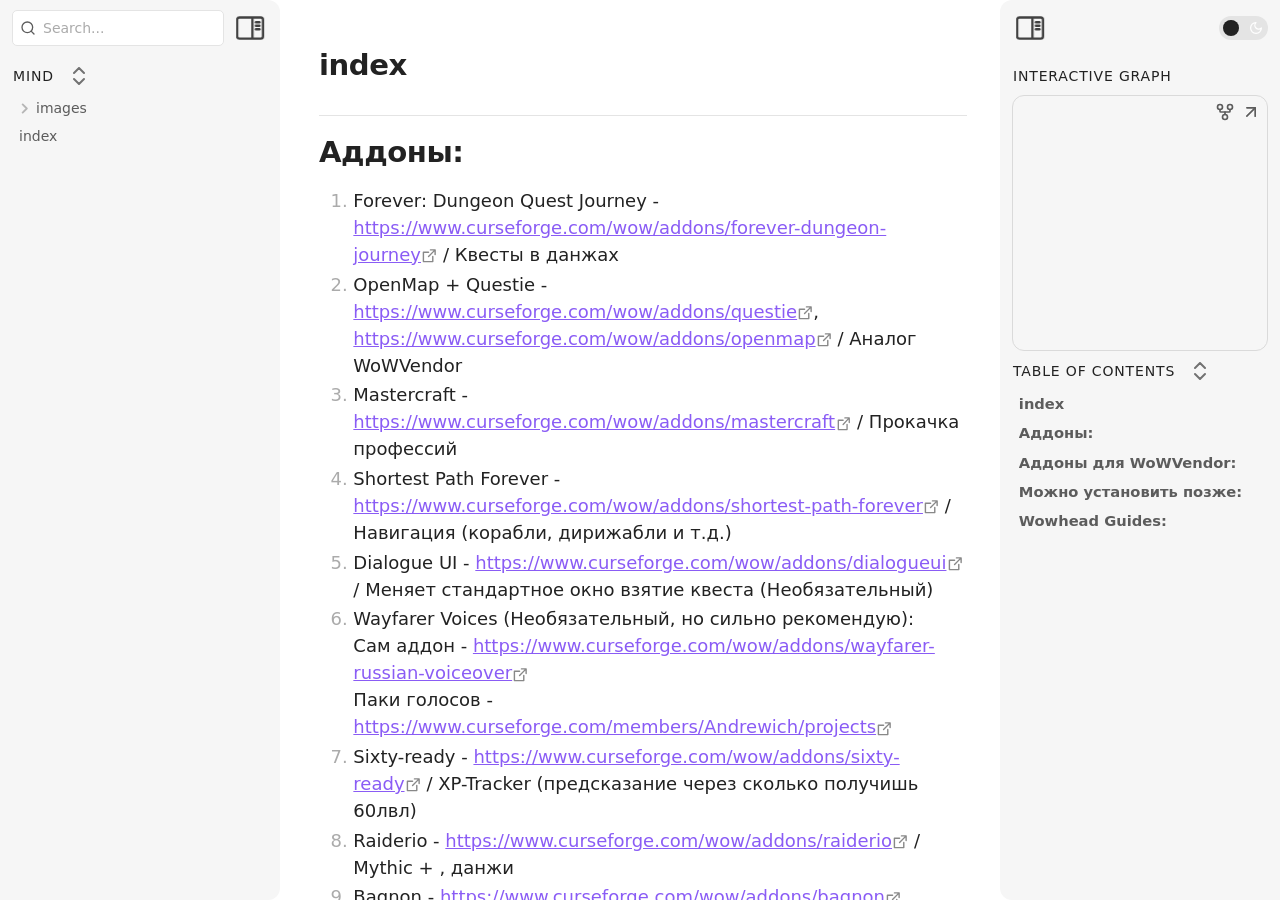
==== index.html @ 1a8277cd "fix: photo tier list #4" ====
<!DOCTYPE html> <html lang="ru"><head>
<title>index</title>
<base href=".">
<meta name="pathname" content="index.html">
<meta name="description" content="mind - index">
<meta property="og:title" content="index">
<meta property="og:description" content="mind - index">
<meta property="og:type" content="website">
<meta property="og:url" content="index.html">
<meta property="og:image" content="images/pasted-image-20261106004734.png">
<meta charset="UTF-8"><meta property="og:site_name" content="mind"><meta name="viewport" content="width=device-width, initial-scale=1.0, user-scalable=yes, minimum-scale=1.0, maximum-scale=5.0"><link rel="alternate" type="application/rss+xml" title="RSS Feed" href="site-lib/rss.xml"><script async="" id="webpage-script" src="site-lib/scripts/webpage.js" onload="this.onload=null;this.setAttribute(&quot;loaded&quot;, &quot;true&quot;)"></script><script async="" id="graph-wasm-script" src="site-lib/scripts/graph-wasm.js" onload="this.onload=null;this.setAttribute(&quot;loaded&quot;, &quot;true&quot;)"></script><script async="" id="graph-render-worker-script" src="site-lib/scripts/graph-render-worker.js" onload="this.onload=null;this.setAttribute(&quot;loaded&quot;, &quot;true&quot;)"></script><link rel="icon" href="site-lib/media/favicon.png"><link rel="preload" href="site-lib/styles/snippets.css" as="style" onload="this.onload=null;this.rel='stylesheet'"><noscript><link rel="stylesheet" href="site-lib/styles/snippets.css"></noscript><link rel="stylesheet" href="site-lib/styles/obsidian.css"><link rel="preload" href="site-lib/styles/global-variable-styles.css" as="style" onload="this.onload=null;this.rel='stylesheet'"><noscript><link rel="stylesheet" href="site-lib/styles/global-variable-styles.css"></noscript><link rel="preload" href="site-lib/styles/supported-plugins.css" as="style" onload="this.onload=null;this.rel='stylesheet'"><noscript><link rel="stylesheet" href="site-lib/styles/supported-plugins.css"></noscript><link rel="preload" href="site-lib/styles/main-styles.css" as="style" onload="this.onload=null;this.rel='stylesheet'"><noscript><link rel="stylesheet" href="site-lib/styles/main-styles.css"></noscript><style>body{--line-width:40em;--line-width-adaptive:40em;--file-line-width:40em;--sidebar-width:min(20em, 80vw);--collapse-arrow-size:11px;--tree-vertical-spacing:1.3em;--sidebar-margin:12px}:root{background-color:#202124}.sidebar{height:100%;font-size:14px;z-index:10;min-width:calc(var(--sidebar-width) + var(--divider-width-hover));max-width:calc(var(--sidebar-width) + var(--divider-width-hover));position:relative;overflow:hidden;overflow:clip;transition:min-width ease-in-out,max-width ease-in-out;transition-duration:.2s;contain:size}#left-sidebar{left:0}#right-sidebar{right:0}.sidebar.is-collapsed{min-width:0;max-width:0}.sidebar.floating{position:absolute}.sidebar .leaf-content{height:100%;min-width:calc(var(--sidebar-width) - var(--divider-width-hover));top:0;padding:var(--sidebar-margin);padding-top:4em;line-height:var(--line-height-tight);background-color:var(--background-secondary);transition:background-color,border-right,border-left,box-shadow;transition-duration:var(--color-fade-speed);transition-timing-function:ease-in-out;position:absolute;display:flex;flex-direction:column}.sidebar:not(.is-collapsed) .leaf-content{min-width:calc(max(100%,var(--sidebar-width)) - 3px);max-width:calc(max(100%,var(--sidebar-width)) - 3px)}#left-sidebar-content{left:0;border-top-right-radius:var(--radius-l);border-bottom-right-radius:var(--radius-l)}#right-sidebar-content{right:0;border-top-left-radius:var(--radius-l);border-bottom-left-radius:var(--radius-l)}.sidebar #left-sidebar-content,.sidebar #right-sidebar-content{contain:none!important;container-type:normal!important;animation:none!important}.sidebar:has(.leaf-content:empty):has(.topbar-content:empty){display:none}.sidebar-topbar{height:calc(2.3em + 2 * var(--sidebar-margin));width:var(--sidebar-width);padding:var(--sidebar-margin);z-index:1;position:fixed;display:flex;align-items:center;transition:width ease-in-out;transition-duration:inherit}.sidebar.is-collapsed .sidebar-topbar{width:calc(2.3em + var(--sidebar-margin) * 2)}.sidebar .sidebar-topbar.is-collapsed{width:0}#left-sidebar .sidebar-topbar{left:0;flex-direction:row;border-top-right-radius:var(--radius-l)}#right-sidebar .sidebar-topbar{right:0;flex-direction:row-reverse;border-top-left-radius:var(--radius-l)}#left-sidebar .topbar-content{margin-right:calc(2.3em + var(--sidebar-margin));flex-direction:row}#right-sidebar .topbar-content{margin-left:calc(2.3em + var(--sidebar-margin));flex-direction:row-reverse}.topbar-content{overflow:hidden visible;overflow:clip visible;width:100%;height:100%;display:flex;align-items:center;transition:inherit}.sidebar.is-collapsed .topbar-content{width:0;transition:inherit}.clickable-icon.sidebar-collapse-icon{background-color:transparent;color:var(--icon-color-focused);padding:2px!important;margin:0!important;height:100%!important;width:2.3em!important;margin-inline:0.14em!important;position:absolute}#left-sidebar .clickable-icon.sidebar-collapse-icon{transform:rotateY(180deg);right:var(--sidebar-margin)}#right-sidebar .clickable-icon.sidebar-collapse-icon{transform:rotateY(180deg);left:var(--sidebar-margin)}.clickable-icon.sidebar-collapse-icon svg.svg-icon{width:100%;height:100%}.feature-title{margin-left:1px;text-transform:uppercase;letter-spacing:.06em;margin-top:.75em;margin-bottom:.75em}.feature-header{display:flex;align-items:center;padding-top:0;font-size:1em;padding-left:0}body.floating-sidebars .sidebar{position:absolute}body{transition:background-color var(--color-fade-speed) ease-in-out}#navbar:not(:empty){display:flex;align-items:center;justify-content:space-between;padding:.5em 1em;width:100%}#main{display:flex;flex-direction:column;height:100%;width:100%;align-items:stretch;justify-content:center}#main-horizontal{display:flex;flex-direction:row;flex-grow:1;width:100%;align-items:stretch;justify-content:center}#center-content{flex-basis:100%;max-width:100%;width:100%;height:100%;display:flex;flex-direction:column;align-items:center;transition:opacity .2s ease-in-out;contain:inline-size}.hide{opacity:0!important;transition:opacity .2s ease-in-out;pointer-events:none}#center-content>.obsidian-document{padding-left:2em;padding-right:1em;margin-bottom:0;width:100%;width:-webkit-fill-available;width:-moz-available;width:fill-available;transition:background-color var(--color-fade-speed) ease-in-out;border-top-right-radius:var(--window-radius,var(--radius-m));border-top-left-radius:var(--window-radius,var(--radius-m));overflow-x:hidden!important;overflow-y:auto!important;display:flex!important;flex-direction:column!important;align-items:center!important;contain:inline-size}body #center-content>.obsidian-document>.markdown-preview-sizer{padding-bottom:80vh;width:100%;max-width:var(--line-width);flex-basis:var(--line-width);transition:background-color var(--color-fade-speed) ease-in-out;contain:inline-size}#center-content>.obsidian-document>div{width:100%!important;transition:background-color var(--color-fade-speed) ease-in-out;contain:inline-size}#center-content>.obsidian-document:not([data-type=markdown]).embed{display:flex;padding:1em;height:100%;width:100%;align-items:center;justify-content:center}#center-content>.obsidian-document:not([data-type=markdown]).embed>*{max-width:100%;max-height:100%;object-fit:contain}:not(h1,h2,h3,h4,h5,h6,li):has(> :is(.math,table)){overflow-x:auto!important}#center-content>.obsidian-document:not([data-type=markdown]){overflow-x:auto;contain:content;padding:0;margin:0;height:100%}.obsidian-document[data-type=attachment]{display:flex;flex-direction:column;align-items:center;justify-content:center;height:100%;width:100%}.obsidian-document[data-type=attachment]>*{outline:0;border:none;box-shadow:none}.obsidian-document[data-type=attachment] :is(img){max-width:90%;max-height:90%;object-fit:contain}.obsidian-document[data-type=attachment]>:is(audio){width:100%;max-width:min(90%,var(--line-width))}.obsidian-document[data-type=attachment]>:is(embed,iframe,video){width:100%;height:100%;max-width:100%;max-height:100%;object-fit:contain}.canvas-wrapper>:is(.header,.footer){z-index:100;position:absolute;display:flex;justify-content:center;flex-direction:column;width:100%;align-items:center}.scroll-highlight{position:absolute;width:100%;height:100%;pointer-events:none;z-index:1000;background-color:hsla(var(--color-accent-hsl),.25);opacity:0;padding:1em;inset:50%;translate:-50% -50%;border-radius:var(--radius-s)}</style><script defer="">async function loadIncludes(){let e=document.querySelectorAll("link[itemprop='include']");for(const t of e){let e=t.getAttribute("href");try{let o="";if(e.startsWith("https:")||e.startsWith("http:")||"file:"!=window.location.protocol){const n=await fetch(e);if(!n.ok){console.log("Could not include file: "+e),t?.remove();continue}o=await n.text()}else{const t=document.getElementById(btoa(encodeURI(e)));if(t){const e=JSON.parse(decodeURI(atob(t.getAttribute("value")??"")));o=e?.data??""}}let n=document.createRange().createContextualFragment(o);t.before(n),t.remove(),console.log("Included text: "+o),console.log("Included file: "+e)}catch(o){t?.remove(),console.log("Could not include file: "+e,o);continue}}}document.addEventListener("DOMContentLoaded",(()=>{loadIncludes()}));let isFileProtocol="file:"==location.protocol;function waitLoadScripts(e,t){let o=e.map((e=>document.getElementById(e+"-script")));!function e(n){let l=o[n],c=n+1;l?(l&&"true"!=l.getAttribute("loaded")||n<o.length&&e(c),n<o.length&&l.addEventListener("load",(()=>e(c)))):n<o.length?e(c):t()}(0)}</script></head><body class="publish css-settings-manager styled-scrollbars is-focused show-inline-title show-ribbon"><script defer="">let theme=localStorage.getItem("theme")||(window.matchMedia("(prefers-color-scheme: dark)").matches?"dark":"light");"dark"==theme?(document.body.classList.add("theme-dark"),document.body.classList.remove("theme-light")):(document.body.classList.add("theme-light"),document.body.classList.remove("theme-dark")),window.innerWidth<480?document.body.classList.add("is-phone"):window.innerWidth<768?document.body.classList.add("is-tablet"):window.innerWidth<1024?document.body.classList.add("is-small-screen"):document.body.classList.add("is-large-screen")</script><div class="parsed-feature-container" style="display: contents;"><link itemprop="include" href="site-lib/html/custom-head-content-content.html"></div><div id="main"><div id="navbar"></div><div id="main-horizontal"><div id="left-content" class="leaf" style="--sidebar-width: var(--sidebar-width-left);"><div id="left-sidebar" class="sidebar"><div class="sidebar-handle"></div><div class="sidebar-topbar"><div class="topbar-content"><div id="search-container"><div id="search-wrapper"><input enterkeyhint="search" type="search" spellcheck="false" placeholder="Search..."><div aria-label="Clear search" id="search-clear-button"></div></div></div></div><div class="clickable-icon sidebar-collapse-icon"><svg xmlns="http://www.w3.org/2000/svg" width="100%" height="100%" viewBox="0 0 24 24" fill="none" stroke="currentColor" stroke-width="3" stroke-linecap="round" stroke-linejoin="round" class="svg-icon"><path d="M21 3H3C1.89543 3 1 3.89543 1 5V19C1 20.1046 1.89543 21 3 21H21C22.1046 21 23 20.1046 23 19V5C23 3.89543 22.1046 3 21 3Z"></path><path d="M10 4V20"></path><path d="M4 7H7"></path><path d="M4 10H7"></path><path d="M4 13H7"></path></svg></div></div><div class="sidebar-content-wrapper"><div id="left-sidebar-content" class="leaf-content"><link itemprop="include" href="site-lib/html/file-tree-content.html"></div></div><script defer="">let ls = document.querySelector("#left-sidebar"); ls.classList.toggle("is-collapsed", window.innerWidth < 768); ls.style.setProperty("--sidebar-width", localStorage.getItem("sidebar-left-width"));</script></div></div><div id="center-content" class="leaf"><div class="obsidian-document markdown-preview-view markdown-rendered node-insert-event is-readable-line-width allow-fold-headings allow-fold-lists show-indentation-guide show-properties" data-type="markdown"><style id="MJX-CHTML-styles"></style><pre class="frontmatter language-yaml" style="display: none;"><code class="language-yaml is-loaded"><span class="token key atrule">cover</span><span class="token punctuation">:</span> <span class="token string">"[[meme.png]]"</span>
<span class="token key atrule">cover_shape</span><span class="token punctuation">:</span> horizontal<span class="token punctuation">-</span>contain</code><button class="copy-code-button"><svg xmlns="http://www.w3.org/2000/svg" width="24" height="24" viewBox="0 0 24 24" fill="none" stroke="currentColor" stroke-width="2" stroke-linecap="round" stroke-linejoin="round" class="svg-icon lucide-copy"><rect x="8" y="8" width="14" height="14" rx="2" ry="2"></rect><path d="M4 16c-1.1 0-2-.9-2-2V4c0-1.1.9-2 2-2h10c1.1 0 2 .9 2 2"></path></svg></button></pre><div class="markdown-preview-sizer markdown-preview-section"><div class="header"><h1 class="page-title heading inline-title" id="index_0">index</h1><div class="data-bar"></div></div><div class="markdown-preview-pusher" style="width: 1px; height: 0.1px; margin-bottom: 0px;"></div><div class="el-h1"><h1 data-heading="Аддоны:" dir="auto" class="heading" id="Аддоны_0"><span class="heading-collapse-indicator collapse-indicator collapse-icon"><svg xmlns="http://www.w3.org/2000/svg" width="24" height="24" viewBox="0 0 24 24" fill="none" stroke="currentColor" stroke-width="2" stroke-linecap="round" stroke-linejoin="round" class="svg-icon right-triangle"><path d="M3 8L12 17L21 8"></path></svg></span>Аддоны:</h1></div><div class="el-ol"><ol>
<li data-line="0" dir="auto">Forever: Dungeon Quest Journey - <a rel="noopener nofollow" class="external-link is-unresolved" href="https://www.curseforge.com/wow/addons/forever-dungeon-journey" target="_self">https://www.curseforge.com/wow/addons/forever-dungeon-journey</a> / Квесты в данжах</li>
<li data-line="1" dir="auto">OpenMap + Questie - <a rel="noopener nofollow" class="external-link is-unresolved" href="https://www.curseforge.com/wow/addons/questie" target="_self">https://www.curseforge.com/wow/addons/questie</a>, <a rel="noopener nofollow" class="external-link is-unresolved" href="https://www.curseforge.com/wow/addons/openmap" target="_self">https://www.curseforge.com/wow/addons/openmap</a> / Аналог WoWVendor</li>
<li data-line="2" dir="auto">Mastercraft - <a rel="noopener nofollow" class="external-link is-unresolved" href="https://www.curseforge.com/wow/addons/mastercraft" target="_self">https://www.curseforge.com/wow/addons/mastercraft</a> / Прокачка профессий </li>
<li data-line="3" dir="auto">Shortest Path Forever - <a rel="noopener nofollow" class="external-link is-unresolved" href="https://www.curseforge.com/wow/addons/shortest-path-forever" target="_self">https://www.curseforge.com/wow/addons/shortest-path-forever</a> / Навигация (корабли, дирижабли и т.д.)</li>
<li data-line="4" dir="auto">Dialogue UI - <a rel="noopener nofollow" class="external-link is-unresolved" href="https://www.curseforge.com/wow/addons/dialogueui" target="_self">https://www.curseforge.com/wow/addons/dialogueui</a> / Меняет стандартное окно взятие квеста (Необязательный)</li>
<li data-line="5" dir="auto">Wayfarer Voices (Необязательный, но сильно рекомендую):<br>
Сам аддон - <a rel="noopener nofollow" class="external-link is-unresolved" href="https://www.curseforge.com/wow/addons/wayfarer-russian-voiceover" target="_self">https://www.curseforge.com/wow/addons/wayfarer-russian-voiceover</a><br>
Паки голосов - <a rel="noopener nofollow" class="external-link is-unresolved" href="https://www.curseforge.com/members/Andrewich/projects" target="_self">https://www.curseforge.com/members/Andrewich/projects</a></li>
<li data-line="8" dir="auto">Sixty-ready - <a rel="noopener nofollow" class="external-link is-unresolved" href="https://www.curseforge.com/wow/addons/sixty-ready" target="_self">https://www.curseforge.com/wow/addons/sixty-ready</a> / XP-Tracker (предсказание через сколько получишь 60лвл)</li>
<li data-line="9" dir="auto">Raiderio - <a rel="noopener nofollow" class="external-link is-unresolved" href="https://www.curseforge.com/wow/addons/raiderio" target="_self">https://www.curseforge.com/wow/addons/raiderio</a> / Mythic + , данжи</li>
<li data-line="10" dir="auto">Bagnon - <a rel="noopener nofollow" class="external-link is-unresolved" href="https://www.curseforge.com/wow/addons/bagnon" target="_self">https://www.curseforge.com/wow/addons/bagnon</a> </li>
<li data-line="11" dir="auto">RXP-Quest-Guides - <a rel="noopener nofollow" class="external-link is-unresolved" href="https://www.curseforge.com/wow/addons/rxp-quest-guides" target="_self">https://www.curseforge.com/wow/addons/rxp-quest-guides</a> / Пользовательские руководства и инструменты квестов для дополнения RestedXP</li>
</ol></div><div class="el-h1"><h1 data-heading="Аддоны для WoWVendor:" dir="auto" class="heading" id="Аддоны_для_WoWVendor_0"><span class="heading-collapse-indicator collapse-indicator collapse-icon"><svg xmlns="http://www.w3.org/2000/svg" width="24" height="24" viewBox="0 0 24 24" fill="none" stroke="currentColor" stroke-width="2" stroke-linecap="round" stroke-linejoin="round" class="svg-icon right-triangle"><path d="M3 8L12 17L21 8"></path></svg></span>Аддоны для WoWVendor:</h1></div><div class="el-ol"><ol>
<li data-line="0" dir="auto">Timber's Ding Pics - <a data-tooltip-position="top" aria-label="https://www.dropbox.com/scl/fi/9ydyr6zr4na9pudesp8cx/TimbersDingPics.zip?rlkey=1by35k773s2cxdbnnfzrr93y1&amp;st=e7dhc0w8&amp;dl=0" rel="noopener nofollow" class="external-link is-unresolved" href="https://www.dropbox.com/scl/fi/9ydyr6zr4na9pudesp8cx/TimbersDingPics.zip?rlkey=1by35k773s2cxdbnnfzrr93y1&amp;st=e7dhc0w8&amp;dl=0" target="_self">link</a> / Автоматически делать снимок экрана + /time</li>
</ol></div><div class="el-h1"><h1 data-heading="Можно установить позже:" dir="auto" class="heading" id="Можно_установить_позже_0"><span class="heading-collapse-indicator collapse-indicator collapse-icon"><svg xmlns="http://www.w3.org/2000/svg" width="24" height="24" viewBox="0 0 24 24" fill="none" stroke="currentColor" stroke-width="2" stroke-linecap="round" stroke-linejoin="round" class="svg-icon right-triangle"><path d="M3 8L12 17L21 8"></path></svg></span>Можно установить позже:</h1></div><div class="el-ol"><ol>
<li data-line="0" dir="auto">WeakAuras - <a rel="noopener nofollow" class="external-link is-unresolved" href="https://www.curseforge.com/wow/addons/weakauras-2" target="_self">https://www.curseforge.com/wow/addons/weakauras-2</a> / Мощная комплексная утилита для отображения графики и информации на основе баффов, дебаффов и других триггеров.</li>
<li data-line="1" dir="auto">DBM - <a rel="noopener nofollow" class="external-link is-unresolved" href="https://www.curseforge.com/wow/addons/deadly-boss-mods" target="_self">https://www.curseforge.com/wow/addons/deadly-boss-mods</a> / Лучший помощник в сражениях, который предоставит вам информацию о бое, которую легко обработать с первого взгляда. DBM стремится сосредоточиться на том, что с вами происходит, и на том, что ВАМ нужно с этим делать.</li>
<li data-line="2" dir="auto">Bartender4 - <a rel="noopener nofollow" class="external-link is-unresolved" href="https://www.curseforge.com/wow/addons/bartender4" target="_self">https://www.curseforge.com/wow/addons/bartender4</a> / Панель способностей</li>
</ol></div><div class="el-hr"><hr></div><div class="el-h1"><h1 data-heading="Wowhead Guides:" dir="auto" class="heading" id="Wowhead_Guides_0"><span class="heading-collapse-indicator collapse-indicator collapse-icon"><svg xmlns="http://www.w3.org/2000/svg" width="24" height="24" viewBox="0 0 24 24" fill="none" stroke="currentColor" stroke-width="2" stroke-linecap="round" stroke-linejoin="round" class="svg-icon right-triangle"><path d="M3 8L12 17L21 8"></path></svg></span>Wowhead Guides:</h1></div><div class="el-p"><p dir="auto"><span alt="left" src="images/pasted-image-20261106004734.png" class="internal-embed media-embed image-embed is-loaded" target="_self" style="width: 27px; max-width: 100%;"><img alt="left" src="images/pasted-image-20261106004734.png" target="_self" style="width: 27px; max-width: 100%;"></span><a data-tooltip-position="top" aria-label="https://www.wowhead.com/forever/guide/classes/warrior/fury/talent-builds-pve-dps" rel="noopener nofollow" class="external-link is-unresolved" href="https://www.wowhead.com/forever/guide/classes/warrior/fury/talent-builds-pve-dps" target="_self">Fury Warrior Guide</a></p></div><div class="el-hr"><hr></div><div class="el-center"><center><b> Best DPS Tier List for WoW: Forever</b></center>
![[pasted-image-20261106025859.png]]</div><div class="footer"><div class="data-bar"></div></div></div></div></div><div id="right-content" class="leaf" style="--sidebar-width: var(--sidebar-width-right);"><div id="right-sidebar" class="sidebar"><div class="sidebar-handle"></div><div class="sidebar-topbar"><div class="topbar-content"><label class="theme-toggle-container" for="theme-toggle-input" id=""><input class="theme-toggle-input" type="checkbox" id="theme-toggle-input"><div class="toggle-background"></div></label></div><div class="clickable-icon sidebar-collapse-icon"><svg xmlns="http://www.w3.org/2000/svg" width="100%" height="100%" viewBox="0 0 24 24" fill="none" stroke="currentColor" stroke-width="3" stroke-linecap="round" stroke-linejoin="round" class="svg-icon"><path d="M21 3H3C1.89543 3 1 3.89543 1 5V19C1 20.1046 1.89543 21 3 21H21C22.1046 21 23 20.1046 23 19V5C23 3.89543 22.1046 3 21 3Z"></path><path d="M10 4V20"></path><path d="M4 7H7"></path><path d="M4 10H7"></path><path d="M4 13H7"></path></svg></div></div><div class="sidebar-content-wrapper"><div id="right-sidebar-content" class="leaf-content"><div class="graph-view-wrapper"><div class="feature-header"><div class="feature-title">Interactive Graph</div></div><div class="graph-view-placeholder">
		<div class="graph-view-container">
			<div class="graph-icon graph-expand" role="button" aria-label="Expand" data-tooltip-position="top"><svg xmlns="http://www.w3.org/2000/svg" width="24" height="24" viewBox="0 0 24 24" fill="none" stroke="currentColor" stroke-width="2" stroke-linecap="round" stroke-linejoin="round" class="svg-icon"><line x1="7" y1="17" x2="17" y2="7"></line><polyline points="7 7 17 7 17 17"></polyline></svg></div>
			<div class="graph-icon graph-global" role="button" aria-label="Global Graph" data-tooltip-position="top"><svg xmlns="http://www.w3.org/2000/svg" width="24" height="24" viewBox="0 0 24 24" fill="none" stroke="currentColor" stroke-width="2" stroke-linecap="round" stroke-linejoin="round" class="svg-icon lucide-git-fork"><circle cx="12" cy="18" r="3"></circle><circle cx="6" cy="6" r="3"></circle><circle cx="18" cy="6" r="3"></circle><path d="M18 9v2c0 .6-.4 1-1 1H7c-.6 0-1-.4-1-1V9"></path><path d="M12 12v3"></path></svg></div>
			<canvas id="graph-canvas" class="hide" width="512px" height="512px"></canvas>
		</div>
		</div></div><div id="outline" class=" tree-container"><div class="feature-header"><div class="feature-title">Table Of Contents</div><button class="clickable-icon nav-action-button tree-collapse-all" aria-label="Collapse All"><svg xmlns="http://www.w3.org/2000/svg" width="24" height="24" viewBox="0 0 24 24" fill="none" stroke="currentColor" stroke-width="2" stroke-linecap="round" stroke-linejoin="round"></svg></button></div><div class="tree-item" data-depth="1"><a class="tree-item-self is-clickable" href="index.html#index_0" data-path="#index_0"><div class="tree-item-inner heading-link" heading-name="index">index</div></a><div class="tree-item-children"></div></div><div class="tree-item" data-depth="1"><a class="tree-item-self is-clickable" href="index.html#Аддоны_0" data-path="#Аддоны_0"><div class="tree-item-inner heading-link" heading-name="Аддоны:">Аддоны:</div></a><div class="tree-item-children"></div></div><div class="tree-item" data-depth="1"><a class="tree-item-self is-clickable" href="index.html#Аддоны_для_WoWVendor_0" data-path="#Аддоны_для_WoWVendor_0"><div class="tree-item-inner heading-link" heading-name="Аддоны для WoWVendor:">Аддоны для WoWVendor:</div></a><div class="tree-item-children"></div></div><div class="tree-item" data-depth="1"><a class="tree-item-self is-clickable" href="index.html#Можно_установить_позже_0" data-path="#Можно_установить_позже_0"><div class="tree-item-inner heading-link" heading-name="Можно установить позже:">Можно установить позже:</div></a><div class="tree-item-children"></div></div><div class="tree-item" data-depth="1"><a class="tree-item-self is-clickable" href="index.html#Wowhead_Guides_0" data-path="#Wowhead_Guides_0"><div class="tree-item-inner heading-link" heading-name="Wowhead Guides:">Wowhead Guides:</div></a><div class="tree-item-children"></div></div></div></div></div><script defer="">let rs = document.querySelector("#right-sidebar"); rs.classList.toggle("is-collapsed", window.innerWidth < 768); rs.style.setProperty("--sidebar-width", localStorage.getItem("sidebar-right-width"));</script></div></div></div></div></body></html>
---- site-lib/styles/snippets.css ----
img[alt=left]{float:left;margin-right:10px;max-width:65%}img[alt=right]{float:right;margin-left:10px;max-width:65%}
---- site-lib/styles/snippets.css ----
img[alt=left]{float:left;margin-right:10px;max-width:65%}img[alt=right]{float:right;margin-left:10px;max-width:65%}
---- site-lib/styles/obsidian.css ----
.dialog{--csstools-light-dark-toggle--4:var(--csstools-color-scheme--dark) white;--dialog-bg-color:var(--csstools-light-dark-toggle--4, #1c1b22);--csstools-light-dark-toggle--5:var(--csstools-color-scheme--dark) white;--dialog-border-color:var(--csstools-light-dark-toggle--5, #1c1b22);--csstools-light-dark-toggle--33:var(--csstools-color-scheme--dark) rgba(58, 57, 68, .2);--dialog-shadow:0 2px 14px 0 var(--csstools-light-dark-toggle--33, #15141a);--csstools-light-dark-toggle--6:var(--csstools-color-scheme--dark) #15141a;--text-primary-color:var(--csstools-light-dark-toggle--6, #fbfbfe);--csstools-light-dark-toggle--7:var(--csstools-color-scheme--dark) #5b5b66;--text-secondary-color:var(--csstools-light-dark-toggle--7, #cfcfd8);--hover-filter:brightness(.9);--csstools-light-dark-toggle--8:var(--csstools-color-scheme--dark) #0060df;--link-fg-color:var(--csstools-light-dark-toggle--8, #0df);--csstools-light-dark-toggle--9:var(--csstools-color-scheme--dark) #0250bb;--link-hover-fg-color:var(--csstools-light-dark-toggle--9, #80ebff);--csstools-light-dark-toggle--10:var(--csstools-color-scheme--dark) #f0f0f4;--separator-color:var(--csstools-light-dark-toggle--10, #52525e);--textarea-border-color:#8f8f9d;--csstools-light-dark-toggle--11:var(--csstools-color-scheme--dark) white;--textarea-bg-color:var(--csstools-light-dark-toggle--11, #42414d);--textarea-fg-color:var(--text-secondary-color);--csstools-light-dark-toggle--12:var(--csstools-color-scheme--dark) #f0f0f4;--radio-bg-color:var(--csstools-light-dark-toggle--12, #2b2a33);--csstools-light-dark-toggle--13:var(--csstools-color-scheme--dark) #fbfbfe;--radio-checked-bg-color:var(--csstools-light-dark-toggle--13, #15141a);--radio-border-color:#8f8f9d;--csstools-light-dark-toggle--14:var(--csstools-color-scheme--dark) #0060df;--radio-checked-border-color:var(--csstools-light-dark-toggle--14, #0df);--csstools-light-dark-toggle--34:var(--csstools-color-scheme--dark) rgba(21, 20, 26, .07);--button-secondary-bg-color:var(--csstools-light-dark-toggle--34, rgba(251, 251, 254, .07));--button-secondary-fg-color:var(--text-primary-color);--button-secondary-border-color:var(--button-secondary-bg-color);--csstools-light-dark-toggle--35:var(--csstools-color-scheme--dark) rgba(21, 20, 26, .21);--button-secondary-active-bg-color:var(--csstools-light-dark-toggle--35, rgba(251, 251, 254, .21));--button-secondary-active-fg-color:var(--button-secondary-fg-color);--button-secondary-active-border-color:var(--button-secondary-bg-color);--csstools-light-dark-toggle--36:var(--csstools-color-scheme--dark) rgba(21, 20, 26, .14);--button-secondary-hover-bg-color:var(--csstools-light-dark-toggle--36, rgba(251, 251, 254, .14));--button-secondary-hover-fg-color:var(--button-secondary-fg-color);--button-secondary-hover-border-color:var(--button-secondary-hover-bg-color);--button-secondary-disabled-bg-color:var(--button-secondary-bg-color);--button-secondary-disabled-border-color:var(--button-secondary-border-color);--button-secondary-disabled-fg-color:var(--button-secondary-fg-color);--csstools-light-dark-toggle--15:var(--csstools-color-scheme--dark) #0060df;--button-primary-bg-color:var(--csstools-light-dark-toggle--15, #0df);--csstools-light-dark-toggle--16:var(--csstools-color-scheme--dark) #fbfbfe;--button-primary-fg-color:var(--csstools-light-dark-toggle--16, #15141a);--button-primary-border-color:var(--button-primary-bg-color);--csstools-light-dark-toggle--17:var(--csstools-color-scheme--dark) #054096;--button-primary-active-bg-color:var(--csstools-light-dark-toggle--17, #aaf2ff);--button-primary-active-fg-color:var(--button-primary-fg-color);--button-primary-active-border-color:var(--button-primary-active-bg-color);--csstools-light-dark-toggle--18:var(--csstools-color-scheme--dark) #0250bb;--button-primary-hover-bg-color:var(--csstools-light-dark-toggle--18, #80ebff);--button-primary-hover-fg-color:var(--button-primary-fg-color);--button-primary-hover-border-color:var(--button-primary-hover-bg-color);--button-primary-disabled-bg-color:var(--button-primary-bg-color);--button-primary-disabled-border-color:var(--button-primary-border-color);--button-primary-disabled-fg-color:var(--button-primary-fg-color);--button-disabled-opacity:.4;--csstools-light-dark-toggle--19:var(--csstools-color-scheme--dark) white;--input-text-bg-color:var(--csstools-light-dark-toggle--19, #42414d);--input-text-fg-color:var(--text-primary-color);font-variant:normal;font-size:13px;font-weight:400;line-height:150%;border-radius:4px;padding:12px 16px;--csstools-light-dark-toggle--37:var(--csstools-color-scheme--dark) white;border:1px solid var(--dialog-border-color);--csstools-light-dark-toggle--38:var(--csstools-color-scheme--dark) white;background:var(--dialog-bg-color);--csstools-light-dark-toggle--39:var(--csstools-color-scheme--dark) #15141a;color:var(--text-primary-color);--csstools-light-dark-toggle--40:var(--csstools-color-scheme--dark) rgba(58, 57, 68, .2);box-shadow:var(--dialog-shadow)}@supports (color:light-dark(red,red)){.dialog{--dialog-bg-color:light-dark(white, #1c1b22);--dialog-border-color:light-dark(white, #1c1b22);--dialog-shadow:0 2px 14px 0 light-dark(rgba(58, 57, 68, .2), #15141a);--text-primary-color:light-dark(#15141a, #fbfbfe);--text-secondary-color:light-dark(#5b5b66, #cfcfd8);--link-fg-color:light-dark(#0060df, #0df);--link-hover-fg-color:light-dark(#0250bb, #80ebff);--separator-color:light-dark(#f0f0f4, #52525e);--textarea-bg-color:light-dark(white, #42414d);--radio-bg-color:light-dark(#f0f0f4, #2b2a33);--radio-checked-bg-color:light-dark(#fbfbfe, #15141a);--radio-checked-border-color:light-dark(#0060df, #0df);--button-secondary-bg-color:light-dark( rgba(21, 20, 26, .07), rgba(251, 251, 254, .07) );--button-secondary-active-bg-color:light-dark( rgba(21, 20, 26, .21), rgba(251, 251, 254, .21) );--button-secondary-hover-bg-color:light-dark( rgba(21, 20, 26, .14), rgba(251, 251, 254, .14) );--button-primary-bg-color:light-dark(#0060df, #0df);--button-primary-fg-color:light-dark(#fbfbfe, #15141a);--button-primary-active-bg-color:light-dark(#054096, #aaf2ff);--button-primary-hover-bg-color:light-dark(#0250bb, #80ebff);--input-text-bg-color:light-dark(white, #42414d)}}.dialog *{--csstools-light-dark-toggle--33:var(--csstools-color-scheme--dark) rgba(58, 57, 68, .2);--dialog-shadow:0 2px 14px 0 var(--csstools-light-dark-toggle--33, #15141a)}.dialog *{--csstools-light-dark-toggle--34:var(--csstools-color-scheme--dark) rgba(21, 20, 26, .07);--button-secondary-bg-color:var(--csstools-light-dark-toggle--34, rgba(251, 251, 254, .07))}.dialog *{--csstools-light-dark-toggle--35:var(--csstools-color-scheme--dark) rgba(21, 20, 26, .21);--button-secondary-active-bg-color:var(--csstools-light-dark-toggle--35, rgba(251, 251, 254, .21))}.dialog *{--csstools-light-dark-toggle--36:var(--csstools-color-scheme--dark) rgba(21, 20, 26, .14);--button-secondary-hover-bg-color:var(--csstools-light-dark-toggle--36, rgba(251, 251, 254, .14))}.dialog *{--csstools-light-dark-toggle--4:var(--csstools-color-scheme--dark) white;--dialog-bg-color:var(--csstools-light-dark-toggle--4, #1c1b22)}.dialog *{--csstools-light-dark-toggle--5:var(--csstools-color-scheme--dark) white;--dialog-border-color:var(--csstools-light-dark-toggle--5, #1c1b22)}.dialog *{--csstools-light-dark-toggle--6:var(--csstools-color-scheme--dark) #15141a;--text-primary-color:var(--csstools-light-dark-toggle--6, #fbfbfe)}.dialog *{--csstools-light-dark-toggle--7:var(--csstools-color-scheme--dark) #5b5b66;--text-secondary-color:var(--csstools-light-dark-toggle--7, #cfcfd8)}.dialog *{--csstools-light-dark-toggle--8:var(--csstools-color-scheme--dark) #0060df;--link-fg-color:var(--csstools-light-dark-toggle--8, #0df)}.dialog *{--csstools-light-dark-toggle--9:var(--csstools-color-scheme--dark) #0250bb;--link-hover-fg-color:var(--csstools-light-dark-toggle--9, #80ebff)}.dialog *{--csstools-light-dark-toggle--10:var(--csstools-color-scheme--dark) #f0f0f4;--separator-color:var(--csstools-light-dark-toggle--10, #52525e)}.dialog *{--csstools-light-dark-toggle--11:var(--csstools-color-scheme--dark) white;--textarea-bg-color:var(--csstools-light-dark-toggle--11, #42414d)}.dialog *{--csstools-light-dark-toggle--12:var(--csstools-color-scheme--dark) #f0f0f4;--radio-bg-color:var(--csstools-light-dark-toggle--12, #2b2a33)}.dialog *{--csstools-light-dark-toggle--13:var(--csstools-color-scheme--dark) #fbfbfe;--radio-checked-bg-color:var(--csstools-light-dark-toggle--13, #15141a)}.dialog *{--csstools-light-dark-toggle--14:var(--csstools-color-scheme--dark) #0060df;--radio-checked-border-color:var(--csstools-light-dark-toggle--14, #0df)}.dialog *{--csstools-light-dark-toggle--15:var(--csstools-color-scheme--dark) #0060df;--button-primary-bg-color:var(--csstools-light-dark-toggle--15, #0df)}.dialog *{--csstools-light-dark-toggle--16:var(--csstools-color-scheme--dark) #fbfbfe;--button-primary-fg-color:var(--csstools-light-dark-toggle--16, #15141a)}.dialog *{--csstools-light-dark-toggle--17:var(--csstools-color-scheme--dark) #054096;--button-primary-active-bg-color:var(--csstools-light-dark-toggle--17, #aaf2ff)}.dialog *{--csstools-light-dark-toggle--18:var(--csstools-color-scheme--dark) #0250bb;--button-primary-hover-bg-color:var(--csstools-light-dark-toggle--18, #80ebff)}.dialog *{--csstools-light-dark-toggle--19:var(--csstools-color-scheme--dark) white;--input-text-bg-color:var(--csstools-light-dark-toggle--19, #42414d)}@media (prefers-color-scheme:dark){.dialog{--hover-filter:brightness(1.4);--button-disabled-opacity:.6}}@media screen and (forced-colors:active){.dialog{--dialog-bg-color:Canvas;--dialog-border-color:CanvasText;--dialog-shadow:none;--text-primary-color:CanvasText;--text-secondary-color:CanvasText;--hover-filter:none;--link-fg-color:LinkText;--link-hover-fg-color:LinkText;--separator-color:CanvasText;--textarea-border-color:ButtonBorder;--textarea-bg-color:Field;--textarea-fg-color:ButtonText;--radio-bg-color:ButtonFace;--radio-checked-bg-color:ButtonFace;--radio-border-color:ButtonText;--radio-checked-border-color:ButtonText;--button-secondary-bg-color:HighlightText;--button-secondary-fg-color:ButtonText;--button-secondary-border-color:ButtonText;--button-secondary-active-bg-color:HighlightText;--button-secondary-active-fg-color:SelectedItem;--button-secondary-active-border-color:ButtonText;--button-secondary-hover-bg-color:HighlightText;--button-secondary-hover-fg-color:SelectedItem;--button-secondary-hover-border-color:SelectedItem;--button-secondary-disabled-fg-color:GrayText;--button-secondary-disabled-border-color:GrayText;--button-primary-bg-color:ButtonText;--button-primary-fg-color:HighlightText;--button-primary-border-color:ButtonText;--button-primary-active-bg-color:SelectedItem;--button-primary-active-fg-color:HighlightText;--button-primary-active-border-color:ButtonText;--button-primary-hover-bg-color:SelectedItem;--button-primary-hover-fg-color:HighlightText;--button-primary-hover-border-color:SelectedItem;--button-primary-disabled-bg-color:GrayText;--button-primary-disabled-fg-color:ButtonFace;--button-primary-disabled-border-color:GrayText;--button-disabled-opacity:1;--input-text-bg-color:HighlightText;--input-text-fg-color:FieldText}}.dialog .mainContainer :focus-visible{--csstools-light-dark-toggle--28:var(--csstools-color-scheme--dark) #0060df;outline:var(--focus-ring-outline);outline-offset:2px}.dialog .mainContainer .title{display:flex;width:auto;flex-direction:column;justify-content:flex-end;align-items:flex-start;gap:12px}.dialog .mainContainer .title>span{font-size:13px;font-style:normal;font-weight:590;line-height:150%}.dialog .mainContainer .dialogSeparator{width:100%;height:0;margin-top:4px;margin-bottom:4px;border-top:1px solid var(--separator-color);border-bottom-width:medium;border-bottom-style:none;border-bottom-color:currentcolor}.dialog .mainContainer .dialogButtonsGroup{display:flex;gap:12px;align-self:flex-end}.dialog .mainContainer .radio{display:flex;flex-direction:column;align-items:flex-start;gap:4px}.dialog .mainContainer .radio>.radioButton{display:flex;gap:8px;align-self:stretch;align-items:center}.dialog .mainContainer .radio>.radioButton input{appearance:none;box-sizing:border-box;width:16px;height:16px;border-radius:50%;background-color:var(--radio-bg-color);border:1px solid var(--radio-border-color)}.dialog .mainContainer .radio>.radioButton input:hover{filter:var(--hover-filter)}.dialog .mainContainer .radio>.radioButton input:checked{background-color:var(--radio-checked-bg-color);border:4px solid var(--radio-checked-border-color)}.dialog .mainContainer .radio>.radioLabel{display:flex;padding-left:24px;align-items:flex-start;gap:10px;align-self:stretch}.dialog .mainContainer .radio>.radioLabel>span{flex:1 0 0px;font-size:11px;color:var(--text-secondary-color)}.dialog .mainContainer button:not(.toggle-button):not(.closeButton):not(.clearInputButton){border-radius:4px;border:1px solid;font-variant:normal;font-weight:590;font-size:13px;padding:4px 16px;width:auto;height:32px}.dialog .mainContainer button:not(.toggle-button):not(.closeButton):not(.clearInputButton):hover{cursor:pointer;filter:var(--hover-filter)}.dialog .mainContainer button:not(.toggle-button):not(.closeButton):not(.clearInputButton)>span{color:inherit;font:inherit}.dialog .mainContainer button.secondaryButton:not(.toggle-button):not(.closeButton):not(.clearInputButton){color:var(--button-secondary-fg-color);background-color:var(--button-secondary-bg-color);border-color:var(--button-secondary-border-color)}.dialog .mainContainer button.secondaryButton:not(.toggle-button):not(.closeButton):not(.clearInputButton):hover{color:var(--button-secondary-hover-fg-color);background-color:var(--button-secondary-hover-bg-color);border-color:var(--button-secondary-hover-border-color)}.dialog .mainContainer button.secondaryButton:not(.toggle-button):not(.closeButton):not(.clearInputButton):active{color:var(--button-secondary-active-fg-color);background-color:var(--button-secondary-active-bg-color);border-color:var(--button-secondary-active-border-color)}.dialog .mainContainer button.secondaryButton:not(.toggle-button):not(.closeButton):not(.clearInputButton):disabled{background-color:var(--button-secondary-disabled-bg-color);border-color:var(--button-secondary-disabled-border-color);color:var(--button-secondary-disabled-fg-color);opacity:var(--button-disabled-opacity)}.dialog .mainContainer button.primaryButton:not(.toggle-button):not(.closeButton):not(.clearInputButton){color:var(--button-primary-fg-color);background-color:var(--button-primary-bg-color);border-color:var(--button-primary-border-color);opacity:1}.dialog .mainContainer button.primaryButton:not(.toggle-button):not(.closeButton):not(.clearInputButton):hover{color:var(--button-primary-hover-fg-color);background-color:var(--button-primary-hover-bg-color);border-color:var(--button-primary-hover-border-color)}.dialog .mainContainer button.primaryButton:not(.toggle-button):not(.closeButton):not(.clearInputButton):active{color:var(--button-primary-active-fg-color);background-color:var(--button-primary-active-bg-color);border-color:var(--button-primary-active-border-color)}.dialog .mainContainer button.primaryButton:not(.toggle-button):not(.closeButton):not(.clearInputButton):disabled{background-color:var(--button-primary-disabled-bg-color);border-color:var(--button-primary-disabled-border-color);color:var(--button-primary-disabled-fg-color);opacity:var(--button-disabled-opacity)}.dialog .mainContainer button:not(.toggle-button):not(.closeButton):not(.clearInputButton):disabled{pointer-events:none}.dialog .mainContainer a{color:var(--link-fg-color)}.dialog .mainContainer a:hover{color:var(--link-hover-fg-color)}.dialog .mainContainer textarea{font:inherit;padding:8px;resize:none;margin:0;box-sizing:border-box;border-radius:4px;border:1px solid var(--textarea-border-color);background:var(--textarea-bg-color);color:var(--textarea-fg-color)}.dialog .mainContainer textarea:focus{outline-offset:0px;border-color:transparent}.dialog .mainContainer textarea:disabled{pointer-events:none;opacity:.4}.dialog .mainContainer input[type=text]{background-color:var(--input-text-bg-color);color:var(--input-text-fg-color)}.dialog .mainContainer .toggler{display:flex;align-items:center;gap:8px;align-self:stretch}.dialog .mainContainer .toggler>.togglerLabel{user-select:none}:root{--xfa-unfocused-field-background:url("data:image/svg+xml;charset=UTF-8,<svg width='1px' height='1px' xmlns='http://www.w3.org/2000/svg'><rect width='100%' height='100%' style='fill:rgba(0, 54, 255, 0.13);'/></svg>");--xfa-focus-outline:auto}@media screen and (forced-colors:active){:root{--xfa-focus-outline:2px solid CanvasText}}:root{--csstools-color-scheme--dark: ;color-scheme:light dark;--viewer-container-height:0;--pdfViewer-padding-bottom:0;--page-margin:1px auto -8px;--page-border:9px solid transparent;--spreadHorizontalWrapped-margin-LR:-3.5px;--loading-icon-delay:.4s;--csstools-light-dark-toggle--23:var(--csstools-color-scheme--dark) #0060df;--focus-ring-color:var(--csstools-light-dark-toggle--23, #0df);--focus-ring-outline:2px solid var(--focus-ring-color)}@supports (color:light-dark(red,red)){:root{--focus-ring-color:light-dark(#0060df, #0df)}}:root *{--csstools-light-dark-toggle--23:var(--csstools-color-scheme--dark) #0060df;--focus-ring-color:var(--csstools-light-dark-toggle--23, #0df)}@media (prefers-color-scheme:dark){:root{--csstools-color-scheme--dark:initial}}@media screen and (forced-colors:active){:root{--pdfViewer-padding-bottom:9px;--page-margin:8px auto -1px;--page-border:1px solid CanvasText;--spreadHorizontalWrapped-margin-LR:3.5px;--focus-ring-color:CanvasText}}.hiddenCanvasElement,.hiddenCopyElement{position:absolute;top:0;left:0;width:0;height:0;display:none}:root{--h1-weight:700;--h2-weight:600;--h3-weight:600;--h4-weight:600;--h5-weight:600;--h6-weight:600}@supports (font-variation-settings:normal){:root{--h1-weight:700;--h2-weight:680;--h3-weight:660;--h4-weight:640;--h5-weight:620;--h6-weight:600}}body{--anim-duration-none:0;--anim-duration-superfast:70ms;--anim-duration-fast:.14s;--anim-duration-moderate:.3s;--anim-duration-slow:.56s;--anim-motion-smooth:cubic-bezier(.45, .05, .55, .95);--anim-motion-delay:cubic-bezier(.65, .05, .36, 1);--anim-motion-jumpy:cubic-bezier(.68, -.55, .27, 1.55);--anim-motion-swing:cubic-bezier(0, .55, .45, 1);--anim-motion-spring:cubic-bezier(.36, .7, 0, 1);--bases-header-border-width:0 0 var(--border-width) 0;--bases-header-height:40px;--bases-header-padding-start:2px;--bases-header-padding-end:2px;--bases-toolbar-label-display:block;--bases-toolbar-badge-display:none;--bases-embed-border-width:0px;--bases-embed-border-color:var(--background-modifier-border);--bases-embed-border-radius:var(--radius-s);--bases-filter-menu-width:520px;--bases-filter-input-background:var(--background-modifier-form-field);--bases-group-heading-property-size:var(--font-ui-smaller);--bases-group-heading-property-weight:var(--font-normal);--bases-group-heading-property-color:var(--text-muted);--bases-group-heading-value-size:var(--font-smaller);--bases-group-heading-value-weight:var(--font-semibold);--bases-group-heading-property-display:block;--bases-table-container-border-width:var(--border-width);--bases-table-container-border-radius:var(--radius-s);--bases-table-group-background:var(--background-primary-alt);--bases-table-header-weight:var(--font-weight);--bases-table-header-color:var(--text-muted);--bases-table-header-icon-display:flex;--bases-table-header-background:var(--background-primary);--bases-table-header-background-hover:var(--background-modifier-hover);--bases-table-header-sort-mask:linear-gradient(to left, transparent var(--size-4-6), black var(--size-4-6));--bases-table-summary-background:var(--background-primary);--bases-table-summary-background-hover:var(--background-modifier-hover);--bases-table-border-color:var(--table-border-color);--bases-table-column-border-width:var(--border-width);--bases-table-group-gap:10px;--bases-table-row-border-width:var(--border-width);--bases-table-row-background-hover:var(--table-row-background-hover);--bases-table-row-height:30px;--bases-table-font-size:var(--font-smaller);--bases-table-column-max-width:300;--bases-table-column-min-width:40;--bases-table-cell-radius-active:2px;--bases-table-cell-shadow-active:0 0 0 2px var(--background-modifier-border-focus);--bases-table-cell-radius-focus:2px;--bases-table-cell-shadow-focus:0 0 0 2px var(--interactive-accent);--bases-table-cell-background-active:var(--background-primary);--bases-table-cell-background-disabled:var(--background-primary-alt);--bases-table-cell-background-selected:var(--table-selection);--bases-cards-background:var(--background-primary);--bases-cards-border-width:var(--border-width);--bases-cards-container-background:transparent;--bases-cards-corner-shape:var(--corner-shape);--bases-cards-cover-background:var(--background-primary-alt);--bases-cards-font-size:var(--font-smaller);--bases-cards-line-height:24px;--bases-cards-radius:var(--radius-m);--bases-cards-scale:1;--bases-cards-shadow-hover:0 0 0 1px var(--background-modifier-border-hover);--bases-cards-shadow:0 0 0 1px var(--background-modifier-border);--bases-kanban-container-background:transparent;--bases-kanban-container-gap:var(--size-4-2);--bases-kanban-container-padding:var(--size-4-3);--bases-kanban-column-background:var(--background-primary-alt);--bases-kanban-column-radius:var(--radius-m);--bases-kanban-column-box-shadow:none;--bases-kanban-column-header-background:transparent;--bases-kanban-card-background:var(--background-primary);--bases-kanban-card-radius:var(--radius-m);--bases-kanban-card-corner-shape:var(--corner-shape);--bases-kanban-card-shadow:0 0 0 1px var(--background-modifier-border),0 1px 2px 0 rgba(0, 0, 0, .2);--bases-kanban-card-shadow-hover:0 0 0 1px var(--background-modifier-border-hover),0 1.5px 3px 0 rgba(0, 0, 0, .2);--bases-kanban-card-shadow-focus:0 0 0 2px var(--background-modifier-border-focus);--bases-kanban-cover-background:var(--background-secondary);--bases-kanban-line-height:24px;--blockquote-border-thickness:2px;--blockquote-border-color:var(--interactive-accent);--blockquote-font-style:normal;--blockquote-color:inherit;--blockquote-background-color:transparent;--bold-modifier:200;--bold-color:inherit;--bold-weight:calc(var(--font-weight) + var(--bold-modifier));--border-width:1px;--button-radius:var(--input-radius);--button-corner-shape:var(--corner-shape);--button-transition:none;--blur-background:color-mix(in srgb, var(--background-primary) var(--blur-opacity-s), transparent) linear-gradient(var(--background-primary), color-mix(in srgb, var(--background-primary) var(--blur-opacity-s), transparent));--blur-opacity-s:65%;--blur-opacity-m:90%;--blur-brightness:1.15;--blur-saturation:1.5;--blur-radius-s:6px;--blur-radius-m:10px;--blur-radius-l:16px;--blur-s:blur(var(--blur-radius-s)) saturate(var(--blur-saturation)) brightness(var(--blur-brightness));--blur-m:blur(var(--blur-radius-m)) saturate(var(--blur-saturation)) brightness(var(--blur-brightness));--blur-l:blur(var(--blur-radius-l)) saturate(var(--blur-saturation)) brightness(var(--blur-brightness));--callout-border-width:0px;--callout-border-opacity:.25;--callout-padding:var(--size-4-3) var(--size-4-3) var(--size-4-3) var(--size-4-6);--callout-radius:var(--radius-s);--callout-blend-mode:var(--highlight-mix-blend-mode);--callout-title-color:inherit;--callout-title-padding:0;--callout-title-size:inherit;--callout-title-weight:calc(var(--font-weight) + var(--bold-modifier));--callout-content-padding:0;--callout-content-background:transparent;--callout-bug:var(--color-red);--callout-default:var(--color-blue);--callout-error:var(--color-red);--callout-example:var(--color-purple);--callout-fail:var(--color-red);--callout-important:var(--color-cyan);--callout-info:var(--color-blue);--callout-question:var(--color-orange);--callout-success:var(--color-green);--callout-summary:var(--color-cyan);--callout-tip:var(--color-cyan);--callout-todo:var(--color-blue);--callout-warning:var(--color-orange);--callout-quote:#9e9e9e;--canvas-background:var(--background-primary);--canvas-card-label-color:var(--text-faint);--canvas-color-1:var(--color-red);--canvas-color-2:var(--color-orange);--canvas-color-3:var(--color-yellow);--canvas-color-4:var(--color-green);--canvas-color-5:var(--color-cyan);--canvas-color-6:var(--color-purple);--canvas-controls-radius:var(--radius-s);--canvas-controls-icon-size:var(--icon-s);--canvas-controls-icon-stroke:var(--icon-s-stroke-width);--canvas-dot-pattern:var(--color-base-30);--caret-color:var(--text-normal);--checkbox-radius:var(--radius-s);--checkbox-size:var(--font-preferred-size);--checkbox-marker-color:var(--background-primary);--checkbox-color:var(--interactive-accent);--checkbox-color-hover:var(--interactive-accent-hover);--checkbox-border-color:var(--text-faint);--checkbox-border-color-hover:var(--text-muted);--checkbox-margin-inline-start:.85em;--checklist-done-decoration:line-through;--checklist-done-color:var(--text-muted);--code-white-space:pre-wrap;--code-border-width:0px;--code-border-color:var(--background-modifier-border);--code-bracket-background:var(--background-modifier-hover);--code-radius:var(--radius-s);--code-size:var(--font-smaller);--code-background:var(--background-primary-alt);--code-normal:var(--text-normal);--code-comment:var(--text-faint);--code-function:var(--color-yellow);--code-important:var(--color-orange);--code-keyword:var(--color-pink);--code-operator:var(--color-red);--code-property:var(--color-cyan);--code-punctuation:var(--text-muted);--code-string:var(--color-green);--code-tag:var(--color-red);--code-value:var(--color-purple);--collapse-icon-color:var(--text-faint);--collapse-icon-color-collapsed:var(--text-accent);--cursor:default;--cursor-link:pointer;--dialog-width:560px;--dialog-max-width:80vw;--dialog-max-height:85vh;--divider-color:var(--background-modifier-border);--divider-color-hover:var(--interactive-accent);--divider-width:1px;--divider-width-hover:3px;--divider-vertical-height:calc(100% - var(--header-height));--drag-ghost-background:rgba(0, 0, 0, .85);--drag-ghost-text-color:#fff;--drag-item-background:var(--background-primary);--drag-item-shadow:0 2px 8px var(--background-modifier-box-shadow);--dropdown-background:var(--interactive-normal);--dropdown-background-hover:var(--interactive-hover);--dropdown-background-blend-mode:hard-light,normal;--dropdown-background-position:var(--inset-end) var(--dropdown-icon-inset) top 50%,var(--inset-end) .15em top 50%,0 0;--dropdown-background-size:var(--dropdown-icon-width) auto,2em 2em,100%;--dropdown-icon-background:transparent;--dropdown-icon-width:1em;--dropdown-icon-inset:.65em;--dropdown-padding:0 var(--dropdown-padding-end) 0 var(--dropdown-padding-start);--dropdown-padding-start:.8em;--dropdown-padding-end:2.4em;--dropdown-text-align:start;--dropdown-transition:none;--embed-max-height:4000px;--embed-canvas-max-height:400px;--embed-background:inherit;--embed-border-start:2px solid var(--interactive-accent);--embed-border-end:none;--embed-border-top:none;--embed-border-bottom:none;--embed-padding:0 0 0 var(--size-4-6);--embed-font-style:inherit;--embed-actions-background:color-mix(in srgb, var(--background-primary) 80%, transparent);--embed-actions-blur:var(--blur-s);--embed-actions-corner-shape:var(--corner-shape);--embed-actions-padding:var(--size-2-1);--embed-actions-radius:calc(var(--embed-action-radius) + var(--embed-actions-padding));--embed-actions-shadow:0 1px 2px 0 rgba(0, 0, 0, .05),0 0 6px 0 rgba(0, 0, 0, .05);--embed-action-color:var(--text-normal);--embed-action-radius:var(--clickable-icon-radius);--embed-block-shadow-hover:0 0 0 1px var(--background-modifier-border),inset 0 0 0 1px var(--background-modifier-border);--file-line-width:700px;--file-folding-offset:24px;--file-margins:var(--file-margins-y) var(--file-margins-x);--file-margins-x:var(--size-4-8);--file-margins-y:var(--size-4-8);--file-header-font:var(--font-interface);--file-header-font-size:var(--font-ui-small);--file-header-font-weight:400;--file-header-background:var(--background-primary);--file-header-background-focused:var(--background-primary);--file-header-border:var(--border-width) solid transparent;--file-header-justify:start;--header-height:40px;--font-smallest:.8em;--font-smaller:.875em;--font-small:.933em;--flair-background:var(--interactive-normal);--flair-color:var(--text-normal);--font-ui-smaller:12px;--font-ui-small:13px;--font-ui-medium:15px;--font-ui-large:20px;--font-weight:var(--font-normal);--font-thin:100;--font-extralight:200;--font-light:300;--font-normal:400;--font-medium:500;--font-semibold:600;--font-bold:700;--font-extrabold:800;--font-black:900;--footnote-divider-color-active:var(--metadata-divider-color-focus);--footnote-divider-color:var(--metadata-divider-color);--footnote-divider-width:var(--border-width);--footnote-gap:var(--size-4-1);--footnote-id-color-no-occurrences:var(--text-faint);--footnote-id-color:var(--text-muted);--footnote-id-delimiter:".";--footnote-input-background-active:var(--metadata-input-background-active);--footnote-input-background:var(--metadata-input-background);--footnote-line-height:var(--line-height-normal);--footnote-padding-block:var(--size-2-3);--footnote-padding-inline:var(--size-2-3);--footnote-radius:var(--radius-s);--footnote-size:var(--font-smaller);--graph-controls-width:240px;--graph-text:var(--text-normal);--graph-line:var(--color-base-35, var(--background-modifier-border-focus));--graph-node:var(--text-muted);--graph-node-unresolved:var(--text-faint);--graph-node-focused:var(--text-accent);--graph-node-tag:var(--color-green);--graph-node-attachment:var(--color-yellow);--heading-formatting:var(--text-faint);--heading-spacing:calc(var(--p-spacing) * 2.5);--h1-color:inherit;--h2-color:inherit;--h3-color:inherit;--h4-color:inherit;--h5-color:inherit;--h6-color:inherit;--h1-font:inherit;--h2-font:inherit;--h3-font:inherit;--h4-font:inherit;--h5-font:inherit;--h6-font:inherit;--h1-letter-spacing:-.015em;--h2-letter-spacing:-.011em;--h3-letter-spacing:-.008em;--h4-letter-spacing:-.005em;--h5-letter-spacing:-.002em;--h6-letter-spacing:0em;--h1-line-height:1.2;--h2-line-height:1.2;--h3-line-height:1.3;--h4-line-height:1.4;--h5-line-height:var(--line-height-normal);--h6-line-height:var(--line-height-normal);--h1-size:1.618em;--h2-size:1.462em;--h3-size:1.318em;--h4-size:1.188em;--h5-size:1.076em;--h6-size:1em;--h1-style:normal;--h2-style:normal;--h3-style:normal;--h4-style:normal;--h5-style:normal;--h6-style:normal;--h1-variant:normal;--h2-variant:normal;--h3-variant:normal;--h4-variant:normal;--h5-variant:normal;--h6-variant:normal;--hotkey-radius:2em;--hotkey-corner-shape:round;--hotkey-font-size:var(--font-ui-smaller);--hotkey-font:var(--font-interface);--hotkey-background:var(--background-modifier-hover);--hr-color:var(--background-modifier-border);--hr-thickness:2px;--highlight-opacity:30%;--highlight-background:var(--text-highlight-bg, var(--highlight-background-yellow));--highlight-background-red:color-mix(in oklch, var(--color-red) var(--highlight-opacity), transparent);--highlight-background-orange:color-mix(in oklch, var(--color-orange) var(--highlight-opacity), transparent);--highlight-background-yellow:color-mix(in oklch, var(--color-yellow) var(--highlight-opacity), transparent);--highlight-background-green:color-mix(in oklch, var(--color-green) var(--highlight-opacity), transparent);--highlight-background-blue:color-mix(in oklch, var(--color-blue) var(--highlight-opacity), transparent);--highlight-background-purple:color-mix(in oklch, var(--color-purple) var(--highlight-opacity), transparent);--icon-size:var(--icon-m);--icon-stroke:var(--icon-m-stroke-width);--icon-xs:14px;--icon-s:16px;--icon-m:16px;--icon-l:18px;--icon-xl:32px;--icon-xs-stroke-width:2px;--icon-s-stroke-width:2px;--icon-m-stroke-width:2px;--icon-l-stroke-width:1.75px;--icon-xl-stroke-width:1.25px;--icon-color:var(--text-muted);--icon-color-hover:var(--text-muted);--icon-color-active:var(--text-accent);--icon-color-focused:var(--text-normal);--icon-opacity:.85;--icon-opacity-hover:1;--icon-opacity-active:1;--clickable-icon-radius:var(--radius-s);--image-radius:4px;--indent-size:4;--indent-unit:.5625em;--indentation-guide-width:var(--border-width);--indentation-guide-width-active:var(--border-width);--indentation-guide-color:color-mix(in oklch, var(--mono-100) 12%, transparent);--indentation-guide-color-active:color-mix(in oklch, var(--mono-100) 30%, transparent);--indentation-guide-editing-indent:.85em;--indentation-guide-reading-indent:-.85em;--indentation-guide-source-indent:.25em;--inline-title-color:var(--h1-color);--inline-title-font:var(--h1-font);--inline-title-line-height:var(--h1-line-height);--inline-title-size:var(--h1-size);--inline-title-style:var(--h1-style);--inline-title-variant:var(--h1-variant);--inline-title-weight:var(--h1-weight);--inline-title-margin-bottom:.5em;--input-height:30px;--input-padding:var(--size-4-1) var(--size-4-2);--input-radius:5px;--input-corner-shape:var(--corner-shape);--input-font-weight:var(--font-normal);--input-border-width:var(--border-width);--input-border-width-focus:2px;--input-placeholder-color:var(--text-faint);--input-date-separator:var(--text-faint);--input-icon-inset:var(--size-4-1);--input-transition:none;--italic-color:inherit;--italic-weight:inherit;--layer-cover:5;--layer-sidedock:10;--layer-status-bar:15;--layer-popover:30;--layer-slides:45;--layer-modal:50;--layer-notice:60;--layer-menu:65;--layer-tooltip:70;--layer-dragged-item:80;--lightbox-background:black;--lightbox-titlebar-color:white;--lightbox-titlebar-display:flex;--line-height-normal:1.5;--line-height-tight:1.3;--link-color:var(--text-accent);--link-color-hover:var(--text-accent-hover);--link-decoration:underline;--link-decoration-hover:underline;--link-decoration-thickness:auto;--link-weight:var(--font-weight);--link-external-color:var(--text-accent);--link-external-color-hover:var(--text-accent-hover);--link-external-decoration:underline;--link-external-decoration-hover:underline;--link-external-filter:none;--link-unresolved-color:var(--text-accent);--link-unresolved-opacity:.7;--link-unresolved-filter:none;--link-unresolved-decoration-style:solid;--link-unresolved-decoration-color:color-mix(in oklch, var(--interactive-accent) 30%, transparent);--list-indent:calc(var(--indent-unit) * var(--indent-size));--list-indent-editing:.75em;--list-indent-source:0;--list-spacing:.075em;--list-marker-color:var(--text-faint);--list-marker-color-hover:var(--text-muted);--list-marker-color-collapsed:var(--text-accent);--list-bullet-border:none;--list-bullet-radius:50%;--list-bullet-size:.3em;--list-bullet-transform:none;--list-numbered-style:decimal;--list-bullet-end-padding:1.3rem;--nav-item-size:var(--font-ui-small);--nav-item-radius:var(--radius-m);--nav-item-color:var(--text-muted);--nav-item-color-hover:var(--text-normal);--nav-item-color-active:var(--text-normal);--nav-item-color-selected:var(--text-normal);--nav-item-color-highlighted:var(--text-accent);--nav-item-background-hover:var(--background-modifier-hover);--nav-item-background-active:var(--background-modifier-hover);--nav-item-background-selected:color-mix(in oklch, var(--color-accent) 15%, transparent);--nav-item-padding:var(--size-4-1) var(--size-4-2) var(--size-4-1) var(--size-4-6);--nav-item-parent-padding:var(--nav-item-padding);--nav-item-margin-bottom:var(--size-2-1);--nav-item-children-padding-start:var(--size-2-2);--nav-item-children-margin-start:var(--size-4-3);--nav-item-weight:inherit;--nav-item-weight-hover:inherit;--nav-item-weight-active:inherit;--nav-item-white-space:pre;--nav-indentation-guide-width:var(--indentation-guide-width);--nav-indentation-guide-color:var(--indentation-guide-color);--nav-collapse-icon-color:var(--collapse-icon-color);--nav-collapse-icon-color-collapsed:var(--text-faint);--nav-heading-color:var(--text-normal);--nav-heading-color-hover:var(--text-normal);--nav-heading-color-collapsed:var(--text-faint);--nav-heading-color-collapsed-hover:var(--text-muted);--nav-heading-weight:var(--font-medium);--nav-heading-weight-hover:var(--font-medium);--nav-tag-background:transparent;--nav-tag-radius:var(--radius-s);--nav-tag-color:var(--text-faint);--nav-tag-color-hover:var(--text-muted);--nav-tag-color-active:var(--text-muted);--nav-tag-weight:var(--font-semibold);--notice-corner-shape:var(--corner-shape);--notice-background:var(--background-modifier-message);--notice-color:#FAFAFA;--notice-font-size:var(--font-ui-small);--notice-font-weight:var(--font-normal);--notice-line-height:var(--line-height-tight);--notice-padding:var(--size-4-2) var(--size-4-3);--notice-max-width:300px;--notice-radius:var(--radius-m);--notice-shadow:var(--shadow-s);--notice-border:none;--menu-padding:var(--size-2-3);--menu-shadow:var(--shadow-s);--menu-radius:var(--radius-m);--menu-corner-shape:var(--corner-shape);--menu-background:var(--background-secondary);--menu-border-color:var(--background-modifier-border-hover);--menu-border-width:var(--border-width);--menu-backdrop-filter:none;--menu-scroll-mask:var(--scroll-mask-small);--mermaid-background:var(--background-primary);--mermaid-text-color:var(--text-normal);--mermaid-muted-color:var(--text-muted);--mermaid-line-color:var(--text-normal);--mermaid-surface:var(--background-secondary);--mermaid-surface-alt:var(--background-primary-alt);--mermaid-border-color:var(--background-modifier-border-hover);--mermaid-accent:var(--interactive-accent);--mermaid-critical:var(--color-red);--mermaid-error:var(--text-error);--mermaid-radius:var(--radius-s);--mermaid-title-weight:var(--font-semibold);--mermaid-heading-weight:var(--font-semibold);--mermaid-bold-weight:var(--bold-weight);--mermaid-color-1:var(--color-blue);--mermaid-color-2:var(--color-orange);--mermaid-color-3:var(--color-green);--mermaid-color-4:var(--color-red);--mermaid-color-5:var(--color-cyan);--mermaid-color-6:var(--color-yellow);--mermaid-color-7:var(--color-purple);--mermaid-color-8:var(--color-pink);--metadata-background:transparent;--metadata-display-reading:block;--metadata-display-editing:block;--metadata-max-width:none;--metadata-padding:var(--size-4-2) 0;--metadata-border-color:var(--background-modifier-border);--metadata-border-radius:0;--metadata-border-width:0;--metadata-divider-color:var(--background-modifier-border);--metadata-divider-color-hover:transparent;--metadata-divider-color-focus:transparent;--metadata-divider-width:0;--metadata-gap:3px;--metadata-property-padding:0;--metadata-property-radius:6px;--metadata-property-radius-hover:6px;--metadata-property-radius-focus:6px;--metadata-property-corner-shape:var(--corner-shape);--metadata-property-corner-shape-hover:var(--corner-shape);--metadata-property-corner-shape-focus:var(--corner-shape);--metadata-property-background:transparent;--metadata-property-background-hover:transparent;--metadata-property-background-active:var(--background-modifier-hover);--metadata-property-box-shadow-hover:0 0 0 var(--border-width) var(--background-modifier-border-hover);--metadata-property-box-shadow-focus:0 0 0 2px var(--background-modifier-border-focus);--metadata-label-background:transparent;--metadata-label-background-hover:transparent;--metadata-label-background-active:var(--background-modifier-hover);--metadata-label-font:var(--font-interface);--metadata-label-font-size:var(--font-smaller);--metadata-label-font-weight:inherit;--metadata-label-text-color:var(--text-muted);--metadata-label-text-color-hover:var(--text-muted);--metadata-label-width:9em;--metadata-input-height:calc(var(--font-preferred-size) * 1.75);--metadata-input-text-color:var(--text-normal);--metadata-input-font:var(--font-interface);--metadata-input-font-size:var(--font-smaller);--metadata-input-background:transparent;--metadata-input-background-hover:transparent;--metadata-input-background-active:var(--background-modifier-hover);--metadata-input-longtext-lines:3;--metadata-input-padding:var(--size-4-1) var(--size-4-2);--metadata-sidebar-label-font-size:var(--font-ui-small);--metadata-sidebar-input-font-size:var(--font-ui-small);--modal-background:var(--background-primary);--modal-sidebar-background:var(--modal-background);--modal-width:90vw;--modal-header-height:auto;--modal-height:85vh;--modal-max-width:1100px;--modal-max-height:1000px;--modal-max-width-narrow:800px;--modal-shadow:none;--modal-border-width:var(--border-width);--modal-border-color:var(--background-modifier-border-hover);--modal-radius:var(--radius-l);--modal-community-sidebar-width:280px;--pill-color:var(--text-muted);--pill-color-hover:var(--text-normal);--pill-color-remove:var(--text-faint);--pill-color-remove-hover:var(--text-accent);--pill-decoration:none;--pill-decoration-hover:none;--pill-background:transparent;--pill-background-hover:transparent;--pill-border-color:var(--background-modifier-border);--pill-border-color-hover:var(--background-modifier-border-hover);--pill-border-width:var(--border-width);--pill-padding-x:.65em;--pill-padding-y:.25em;--pill-radius:2em;--pill-weight:inherit;--p-spacing:1rem;--p-spacing-empty:0rem;--pdf-background:var(--background-primary);--pdf-page-background:var(--background-primary);--pdf-shadow:0 0 0 1px rgba(0, 0, 0, .05),0 2px 8px rgba(0, 0, 0, .1);--pdf-spread-shadow:0 0 0 1px rgba(0, 0, 0, .05);--pdf-sidebar-background:var(--background-primary);--pdf-thumbnail-shadow:0 0 0 1px rgba(0, 0, 0, .15),0 2px 8px rgba(0, 0, 0, .2);--popover-width:450px;--popover-height:400px;--popover-max-height:95vh;--popover-pdf-width:450px;--popover-pdf-height:400px;--popover-font-size:var(--font-preferred-size);--prompt-background:var(--background-primary);--prompt-backdrop-filter:none;--prompt-input-height:40px;--prompt-width:700px;--prompt-max-width:80vw;--prompt-max-height:70vh;--prompt-border-width:var(--border-width);--prompt-border-color:var(--background-modifier-border-hover);--corner-shape:round;--radius-s:4px;--radius-m:8px;--radius-l:12px;--radius-xl:24px;--raised-background:var(--blur-background);--raised-blur:var(--blur-s);--raised-shadow:var(--shadow-xs);--raised-mask-display:block;--raised-mask-border-width:0;--raised-mask-background:linear-gradient(to bottom left, white, transparent, white) border-box no-repeat;--raised-mask:linear-gradient(white, white) padding-box,linear-gradient(white, white) border-box;--raised-mask-composite:exclude,add;--ribbon-background:var(--background-secondary);--ribbon-background-collapsed:var(--background-primary);--ribbon-width:44px;--ribbon-padding:var(--size-4-2) var(--size-4-1) var(--size-4-3);--scrollbar-width:12px;--scrollbar-height:12px;--scrollbar-border-width:3px 3px 3px 2px;--scrollbar-radius:var(--radius-l);--scrollbar-active-thumb-bg:color-mix(in oklch, var(--mono-100) 20%, transparent);--scrollbar-bg:transparent;--scrollbar-thumb-bg:color-mix(in oklch, var(--mono-100) 10%, transparent);--scrollbar-native-width:auto;--scroll-mask-small:linear-gradient(to bottom, rgba(0, 0, 0, 0) 0%, #000000 24px);--search-clear-button-color:var(--text-muted);--search-clear-button-size:13px;--search-icon-color:var(--text-muted);--search-icon-size:16px;--search-input-corner-shape:var(--input-corner-shape);--search-input-radius:var(--input-radius);--search-result-background:var(--background-primary);--settings-background:var(--modal-background);--setting-group-heading-color:var(--text-normal);--setting-group-heading-size:var(--font-ui-medium);--setting-group-heading-weight:var(--font-semibold);--setting-group-max-width:700px;--setting-items-background:var(--background-primary-alt);--setting-items-padding-x:var(--size-4-5);--setting-items-padding-y:var(--size-4-5);--setting-items-radius:var(--radius-l);--setting-items-border-width:0;--setting-items-border-color:var(--background-modifier-border);--setting-items-divider-width:1px;--setting-items-divider-color:var(--background-modifier-border);--setting-item-name-color:var(--text-normal);--setting-item-name-size:var(--font-ui-small);--setting-item-name-weight:var(--font-normal);--tooltip-corner-shape:var(--corner-shape);--tooltip-background:var(--background-modifier-message);--tooltip-color:#FAFAFA;--tooltip-font-size:var(--font-ui-small);--tooltip-font-weight:var(--font-normal);--tooltip-line-height:var(--line-height-tight);--tooltip-padding:var(--size-4-2) var(--size-4-3);--tooltip-max-width:300px;--tooltip-radius:var(--radius-l);--tooltip-shadow:var(--shadow-s);--size-2-1:2px;--size-2-2:4px;--size-2-3:6px;--size-4-1:4px;--size-4-2:8px;--size-4-3:12px;--size-4-4:16px;--size-4-5:20px;--size-4-6:24px;--size-4-8:32px;--size-4-9:36px;--size-4-10:40px;--size-4-12:48px;--size-4-16:64px;--size-4-18:72px;--sidebar-markdown-font-size:calc(var(--font-preferred-size) * .9);--sidebar-tab-text-display:none;--sidebar-tab-container-background:var(--tab-container-background);--sidebar-left-toggle-inner-width:8.33%;--sidebar-right-toggle-inner-width:8.33%;--sidebar-left-toggle-inner-width-open:24%;--sidebar-right-toggle-inner-width-open:24%;--slider-thumb-border-width:.5px;--slider-thumb-border-color:var(--background-modifier-border-hover);--slider-thumb-background:white;--slider-thumb-background-hover:white;--slider-thumb-height:18px;--slider-thumb-width:18px;--slider-thumb-height-active:var(--slider-thumb-height);--slider-thumb-width-active:var(--slider-thumb-width);--slider-thumb-y:-6px;--slider-thumb-y-active:var(--slider-thumb-y);--slider-thumb-radius:var(--slider-thumb-height);--slider-thumb-shadow:0 0px 2px 0px rgba(0, 0, 0, .1),0 2px 6px 0px rgba(0, 0, 0, .1);--slider-thumb-shadow-hover:var(--slider-thumb-shadow);--slider-thumb-shadow-active:var(--slider-thumb-shadow);--slider-thumb-shadow-focus:var(--slider-thumb-shadow-active),0 0px 0px 2px var(--background-modifier-border-focus);--slider-s-thumb-size:15px;--slider-s-thumb-position:-5px;--slider-fill-background:var(--interactive-accent);--slider-track-background:var(--background-modifier-border-hover);--slider-track-height:4px;--slider-value-font-size:var(--font-ui-small);--slider-value-font-weight:var(--input-font-weight);--status-bar-background:var(--background-secondary);--status-bar-border-color:var(--divider-color);--status-bar-border-width:var(--border-width) 0 0 var(--border-width);--status-bar-font-size:var(--font-ui-smaller);--status-bar-text-color:var(--text-muted);--status-bar-position:fixed;--status-bar-radius:var(--radius-m) 0 0 0;--suggestion-background:var(--background-primary);--suggestion-backdrop-filter:none;--sync-avatar-color-current-user:transparent;--sync-avatar-color-1:var(--color-red);--sync-avatar-color-2:var(--color-orange);--sync-avatar-color-3:var(--color-yellow);--sync-avatar-color-4:var(--color-green);--sync-avatar-color-5:var(--color-cyan);--sync-avatar-color-6:var(--color-blue);--sync-avatar-color-7:var(--color-purple);--sync-avatar-color-8:var(--color-pink);--swatch-radius:14px;--swatch-height:22px;--swatch-width:22px;--swatch-shadow:inset 0 0 0 1px color-mix(in oklch, var(--mono-100) 15%, transparent);--tab-background:transparent;--tab-background-hover:transparent;--tab-background-active:var(--background-primary);--tab-inner-background:transparent;--tab-inner-background-hover:var(--background-modifier-hover);--tab-inner-background-active:transparent;--tab-inner-border-width:0px;--tab-inner-border-color:transparent;--tab-inner-border-color-hover:transparent;--tab-inner-border-color-active:transparent;--tab-text-color:var(--text-faint);--tab-text-color-active:var(--text-muted);--tab-text-color-focused:var(--text-muted);--tab-text-color-focused-active:var(--text-muted);--tab-text-color-focused-highlighted:var(--text-accent);--tab-text-color-focused-active-current:var(--text-normal);--tab-font-size:var(--font-ui-small);--tab-font-weight:inherit;--tab-container-background:var(--background-secondary);--tab-container-padding-start:var(--size-4-2);--tab-container-padding-end:var(--size-4-2);--tab-divider-color:var(--background-modifier-border-hover);--tab-outline-color:var(--divider-color);--tab-outline-color-hover:transparent;--tab-outline-width:1px;--tab-corner-shape:var(--corner-shape);--tab-curve:10px;--tab-radius:var(--radius-s);--tab-radius-active:10px 10px 0 0;--tab-width:200px;--tab-max-width:320px;--tab-switcher-menubar-background:linear-gradient(to top, var(--background-secondary), transparent);--tab-switcher-background:var(--background-secondary);--tab-switcher-preview-radius:var(--radius-xl);--tab-switcher-preview-corner-shape:var(--corner-shape);--tab-switcher-preview-background-shadow:0 4px 30px 2px rgba(0, 0, 0, .2);--tab-switcher-preview-shadow:0 0 0 1px color-mix(in oklch, var(--mono-100) 5%, transparent);--tab-switcher-preview-shadow-active:0 0 0 2px var(--color-accent);--tab-stacked-pane-width:700px;--tab-stacked-header-width:var(--header-height);--tab-stacked-font-size:var(--font-ui-small);--tab-stacked-font-weight:400;--tab-stacked-text-align:start;--tab-stacked-text-transform:rotate(0deg);--tab-stacked-text-writing-mode:vertical-lr;--tab-stacked-shadow:-8px 0 8px 0 rgba(0, 0, 0, .05);--table-background:transparent;--table-border-width:1px;--table-border-color:var(--background-modifier-border);--table-white-space:break-spaces;--table-header-background:var(--table-background);--table-header-background-hover:inherit;--table-header-border-width:var(--table-border-width);--table-header-border-color:var(--table-border-color);--table-header-font:inherit;--table-header-size:var(--table-text-size);--table-header-weight:calc(var(--font-weight) + var(--bold-modifier));--table-header-color:var(--text-normal);--table-line-height:var(--line-height-tight);--table-text-size:var(--font-preferred-size);--table-text-color:inherit;--table-column-min-width:6ch;--table-column-max-width:none;--table-column-alt-background:var(--table-background);--table-column-first-border-width:var(--table-border-width);--table-column-last-border-width:var(--table-border-width);--table-row-background-hover:var(--table-background);--table-row-alt-background:var(--table-background);--table-row-alt-background-hover:var(--table-background);--table-row-last-border-width:var(--table-border-width);--table-selection:color-mix(in oklch, var(--color-accent) 10%, transparent);--table-selection-blend-mode:var(--highlight-mix-blend-mode);--table-selection-border-color:var(--interactive-accent);--table-selection-border-width:2px;--table-selection-border-radius:4px;--table-cell-vertical-alignment:top;--table-drag-handle-background:transparent;--table-drag-handle-background-active:var(--table-selection-border-color);--table-drag-handle-color:var(--text-faint);--table-drag-handle-color-active:var(--text-on-accent);--table-drop-indicator-half-width:2px;--table-add-button-background:transparent;--table-add-button-border-width:var(--table-border-width);--table-add-button-border-color:var(--background-modifier-border);--tag-size:var(--font-smaller);--tag-color:var(--text-accent);--tag-color-hover:var(--text-accent);--tag-decoration:none;--tag-decoration-hover:none;--tag-background:color-mix(in oklch, var(--interactive-accent) 10%, transparent);--tag-background-hover:color-mix(in oklch, var(--interactive-accent) 20%, transparent);--tag-border-color:color-mix(in oklch, var(--interactive-accent) 15%, transparent);--tag-border-color-hover:color-mix(in oklch, var(--interactive-accent) 15%, transparent);--tag-border-width:0px;--tag-padding-x:.65em;--tag-padding-y:.25em;--tag-radius:2em;--tag-corner-shape:round;--tag-weight:inherit;--traffic-lights-offset-x:var(--header-height);--traffic-lights-offset-y:var(--header-height);--titlebar-background:var(--background-secondary);--titlebar-background-focused:var(--background-secondary);--titlebar-border-width:0px;--titlebar-border-color:var(--background-modifier-border);--titlebar-text-color:var(--text-muted);--titlebar-text-color-focused:var(--text-normal);--titlebar-text-weight:var(--font-bold);--toggle-border-width:2px;--toggle-width:40px;--toggle-radius:18px;--toggle-thumb-color:white;--toggle-thumb-radius:18px;--toggle-thumb-height:18px;--toggle-thumb-width:18px;--toggle-thumb-opacity-active:1;--toggle-s-border-width:2px;--toggle-s-width:34px;--toggle-s-thumb-height:15px;--toggle-s-thumb-width:15px;--touch-size-xxs:24px;--touch-size-xs:30px;--touch-size-s:40px;--touch-size-m:44px;--touch-size-l:52px;--touch-size-xl:60px;--touch-radius-xxs:var(--touch-size-xxs);--touch-radius-xs:var(--touch-size-xs);--touch-radius-s:var(--touch-size-s);--touch-radius-m:var(--touch-size-m);--touch-radius-l:var(--touch-size-l);--touch-radius-xl:var(--touch-size-xl);--vault-profile-display:flex;--vault-profile-order:2;--vault-profile-actions-display:flex;--vault-profile-font-size:var(--font-ui-small);--vault-profile-font-weight:var(--font-medium);--vault-profile-color:var(--text-normal);--vault-profile-color-hover:var(--vault-profile-color);--vault-profile-radius:var(--radius-s);--workspace-background-translucent:color-mix(in oklch, var(--mono-0) 60%, transparent);--accent-h:258;--accent-s:88%;--accent-l:66%;--background-primary:var(--color-base-00);--background-primary-alt:var(--color-base-10);--background-secondary:var(--color-base-20);--background-modifier-hover:color-mix(in oklch, var(--mono-100) 6.7%, transparent);--background-modifier-active-hover:color-mix(in oklch, var(--interactive-accent) 10%, transparent);--background-modifier-border:var(--color-base-30);--background-modifier-border-hover:var(--color-base-35);--background-modifier-border-focus:var(--color-base-40);--background-modifier-error:var(--color-red);--background-modifier-warning:var(--color-orange);--background-modifier-error-hover:var(--color-red);--background-modifier-warning-hover:var(--color-orange);--background-modifier-success:var(--color-green);--background-modifier-message:color-mix(in oklch, black 90%, transparent);--background-modifier-form-field:var(--color-base-00);--background-modifier-form-field-hover:var(--background-modifier-form-field);--text-normal:var(--color-base-100);--text-muted:var(--color-base-70);--text-faint:var(--color-base-50);--text-on-accent:white;--text-on-accent-inverted:black;--text-error:var(--color-red);--text-warning:var(--color-orange);--text-success:var(--color-green);--text-selection:color-mix(in oklch, var(--interactive-accent) 20%, transparent);--text-accent:var(--color-accent);--text-accent-hover:var(--color-accent-2);--interactive-normal:var(--color-base-00);--interactive-hover:var(--color-base-10);--interactive-accent:var(--color-accent-1);--interactive-accent-hover:var(--color-accent-2);--interactive-accent-hsl:var(--color-accent-hsl);--background-modifier-error-rgb:var(--color-red-rgb);--background-modifier-success-rgb:var(--color-green-rgb)}@supports (transition-timing-function:linear(0,1)){body{--anim-motion-spring:linear(0, .0372, .123, .231, .343, .45, .547, .633, .705, .766, .815, .856, .888, .914, .934, .95, .962, .972, .979, .985, .989, .992, .994, .996, .997, .998, .999, 1, 1)}}.theme-light{color-scheme:light;--highlight-mix-blend-mode:darken;--mono-0:white;--mono-100:black;--color-red:#e93147;--color-orange:#ec7500;--color-yellow:#e0ac00;--color-green:#08b94e;--color-cyan:#00bfbc;--color-blue:#086ddd;--color-purple:#7852ee;--color-pink:#d53984;--color-base-00:#ffffff;--color-base-05:#fcfcfc;--color-base-10:#fafafa;--color-base-20:#f6f6f6;--color-base-25:#efefef;--color-base-30:#e4e4e4;--color-base-35:#dadada;--color-base-40:#bdbdbd;--color-base-50:#ababab;--color-base-60:#707070;--color-base-70:#5c5c5c;--color-base-100:#222222;--color-accent:hsl(var(--accent-h), var(--accent-s), var(--accent-l));--color-accent-1:hsl(calc(var(--accent-h) - 1), calc(var(--accent-s) * 1.01), calc(var(--accent-l) * 1.075));--color-accent-2:hsl(calc(var(--accent-h) - 3), calc(var(--accent-s) * 1.02), calc(var(--accent-l) * 1.15));--background-secondary-alt:var(--color-base-05);--background-modifier-box-shadow:rgba(0, 0, 0, .1);--background-modifier-cover:rgba(220, 220, 220, .4);--input-shadow:inset 0 0 0 1px rgba(0, 0, 0, .12),0 1px 2px 0 rgba(0, 0, 0, .065),0 0 0 0 transparent;--input-shadow-hover:inset 0 0 0 1px rgba(0, 0, 0, .17),0 1px 2px 0 rgba(0, 0, 0, .1),0 0 0 0 transparent;--shadow-edges:0 0 transparent;--shadow-xs:0 1px 6px rgba(0, 0, 0, .015),0 4px 24px rgba(0, 0, 0, .065),var(--shadow-edges);--shadow-s:0px 1px 2px rgba(0, 0, 0, .028),0px 3.4px 6.7px rgba(0, 0, 0, .042),0px 15px 30px rgba(0, 0, 0, .07);--shadow-l:0px 1.8px 7.3px rgba(0, 0, 0, .071),0px 6.3px 24.7px rgba(0, 0, 0, .112),0px 15px 30px rgba(0, 0, 0, .1);--mono-rgb-0:255,255,255;--mono-rgb-100:0,0,0;--color-accent-hsl:var(--accent-h),var(--accent-s),var(--accent-l);--color-red-rgb:233,49,71;--color-orange-rgb:236,117,0;--color-yellow-rgb:224,172,0;--color-green-rgb:8,185,78;--color-cyan-rgb:0,191,188;--color-blue-rgb:8,109,221;--color-purple-rgb:120,82,238;--color-pink-rgb:213,57,132}.theme-dark{color-scheme:dark;--highlight-mix-blend-mode:lighten;--mono-0:black;--mono-100:white;--color-red:#fb464c;--color-orange:#e9973f;--color-yellow:#e0de71;--color-green:#44cf6e;--color-cyan:#53dfdd;--color-blue:#027aff;--color-purple:#a882ff;--color-pink:#fa99cd;--color-base-00:#1C1C1C;--color-base-05:#212121;--color-base-10:#232323;--color-base-20:#282828;--color-base-25:#2e2e2e;--color-base-30:#333333;--color-base-35:#3f3f3f;--color-base-40:#555555;--color-base-50:#666666;--color-base-60:#999999;--color-base-70:#b3b3b3;--color-base-100:#dadada;--color-accent:hsl(var(--accent-h), var(--accent-s), var(--accent-l));--color-accent-1:hsl(calc(var(--accent-h) - 3), calc(var(--accent-s) * 1.02), calc(var(--accent-l) * 1.15));--color-accent-2:hsl(calc(var(--accent-h) - 5), calc(var(--accent-s) * 1.05), calc(var(--accent-l) * 1.29));--color-secondary-2:color-mix(in srgb, var(--background-secondary) 96%, white 4%);--color-secondary-3:color-mix(in srgb, var(--background-secondary) 92%, white 8%);--color-secondary-4:color-mix(in srgb, var(--background-secondary) 90%, white 10%);--color-secondary-5:color-mix(in srgb, var(--background-secondary) 84%, white 16%);--color-secondary-6:color-mix(in srgb, var(--background-secondary) 76%, white 24%);--blur-background:color-mix(in srgb, var(--interactive-normal) var(--blur-opacity-s), transparent) linear-gradient(var(--interactive-normal), color-mix(in srgb, var(--interactive-normal) var(--blur-opacity-s), transparent));--background-modifier-form-field:var(--color-base-25);--background-secondary-alt:var(--color-base-30);--interactive-normal:var(--color-base-30);--interactive-hover:var(--color-base-35);--text-accent:var(--color-accent-1);--interactive-accent:var(--color-accent);--interactive-accent-hover:var(--color-accent-1);--background-modifier-box-shadow:rgba(0, 0, 0, .3);--background-modifier-cover:rgba(10, 10, 10, .4);--raised-mask-background:transparent;--text-selection:color-mix(in oklch, var(--interactive-accent) 33%, transparent);--input-shadow:inset 0 .5px .5px .5px rgba(255, 255, 255, .09),0 2px 4px 0 rgba(0, 0, 0, .15),0 1px 1.5px 0 rgba(0, 0, 0, .1),0 1px 2px 0 rgba(0, 0, 0, .2),0 0 0 0 transparent;--input-shadow-hover:inset 0 .5px 1px .5px rgba(255, 255, 255, .16),0 2px 3px 0 rgba(0, 0, 0, .3),0 1px 1.5px 0 rgba(0, 0, 0, .2),0 1px 2px 0 rgba(0, 0, 0, .4),0 0 0 0 transparent;--shadow-xs:0 1px 6px rgba(0, 0, 0, .045),0 4px 24px rgba(0, 0, 0, .195),var(--shadow-edges);--shadow-s:0px 1px 2px rgba(0, 0, 0, .121),0px 3.4px 6.7px rgba(0, 0, 0, .179),0px 15px 30px rgba(0, 0, 0, .3);--shadow-l:0px 1.8px 7.3px rgba(0, 0, 0, .071),0px 6.3px 24.7px rgba(0, 0, 0, .112),0px 30px 90px rgba(0, 0, 0, .2);--pdf-shadow:0 0 0 1px var(--background-modifier-border);--pdf-thumbnail-shadow:0 0 0 1px var(--background-modifier-border);--mono-rgb-0:0,0,0;--mono-rgb-100:255,255,255;--color-accent-hsl:var(--accent-h),var(--accent-s),var(--accent-l);--color-red-rgb:251,70,76;--color-orange-rgb:233,151,63;--color-yellow-rgb:224,222,113;--color-green-rgb:68,207,110;--color-cyan-rgb:83,223,221;--color-blue-rgb:2,122,255;--color-purple-rgb:168,130,255;--color-pink-rgb:250,153,205}iframe{color-scheme:normal}@media print{.theme-dark{--highlight-mix-blend-mode:darken}}@font-face{font-family:"Source Code Pro";font-weight:400;font-style:normal;font-display:swap;src:url("../../site-lib/fonts/sourcecodepro-regular.ttf")}@font-face{font-family:"Source Code Pro";font-weight:400;font-style:italic;font-display:swap;src:url("../../site-lib/fonts/sourcecodepro-italic.ttf")}@font-face{font-family:"Source Code Pro";font-weight:700;font-style:normal;font-display:swap;src:url("../../site-lib/fonts/sourcecodepro-bold.ttf")}@font-face{font-family:"Source Code Pro";font-weight:700;font-style:italic;font-display:swap;src:url("../../site-lib/fonts/sourcecodepro-bolditalic.ttf")}@font-face{font-family:"Flow Circular";font-display:swap;src:url("../../site-lib/fonts/flow-circular.woff2")}@font-face{font-family:Inter;font-style:normal;font-weight:100 900;font-display:swap;src:url("../../site-lib/fonts/intervariable.woff2")}@font-face{font-family:Inter;font-style:italic;font-weight:100 900;font-display:swap;src:url("../../site-lib/fonts/intervariable-italic.woff2")}@font-face{font-family:"??";unicode-range:U+0}body{--font-default:ui-sans-serif,-apple-system,BlinkMacSystemFont,system-ui,"Segoe UI","Google Sans Flex",Roboto,"Inter Variable","Inter","Apple Color Emoji","Segoe UI Emoji","Segoe UI Symbol",sans-serif;--font-monospace-default:ui-monospace,SFMono-Regular,"Cascadia Mono","Roboto Mono","DejaVu Sans Mono","Liberation Mono",Menlo,Monaco,"Consolas","Source Code Pro",monospace;--font-interface-override:"??";--font-interface-theme:"??";--font-interface:var(--font-interface-override),var(--font-interface-theme),var(--default-font, "??"),var(--font-default);--font-text-override:"??";--font-text-theme:"??";--font-text:var(--font-text-override),var(--font-text-theme),var(--font-default);--font-print-override:"??";--font-print:var(--font-print-override),var(--font-text-override),var(--font-text-theme),"Arial";--font-monospace-override:"??";--font-monospace-theme:"??";--font-monospace:var(--font-monospace-override),var(--font-monospace-theme),var(--font-monospace-default);--font-text-size:16px;--font-preferred-size:var(--font-text-size);--font-mermaid:var(--font-text)}@media print{body,html{padding-top:0!important;overflow:auto!important;height:auto!important;contain:initial!important}.markdown-embed-link,.popover,iframe{display:none!important}body>:not(.print){display:none!important}.print .markdown-preview-view{print-color-adjust:exact;color:initial;height:unset!important}.print .markdown-preview-view mark{color:initial}.print .markdown-preview-view .metadata-container{display:none}.print .markdown-preview-view .markdown-embed-content{max-height:none;overflow:visible}.print .markdown-preview-view .callout-content{display:inherit!important}.print .bases-toolbar svg.lucide-chevrons-up-down{display:none}.print .external-link{background:0 0;padding-right:0}*{text-shadow:none!important}webview{display:none}::-webkit-scrollbar{display:none}body{--font-text:var(--font-print)!important}}*{box-sizing:border-box}body,html{margin:0;padding:0;height:100%;width:100%;overscroll-behavior:none}body{text-rendering:optimizelegibility;font-family:var(--font-interface);line-height:var(--line-height-tight);font-size:var(--font-ui-medium);background-color:var(--background-primary);color:var(--text-normal);-webkit-tap-highlight-color:rgba(255,255,255,0);overflow:clip;contain:strict}@keyframes node-inserted{0%{outline-color:#fff}100%{outline-color:#000}}.is-flashing{transition:color .25s,background-color .25s;color:var(--text-normal);mix-blend-mode:var(--highlight-mix-blend-mode);border-radius:var(--radius-s);background-color:var(--highlight-background)!important}body{user-select:none;caret-color:var(--caret-color)}body [contenteditable=""],body [contenteditable=true]{user-select:text}body.is-grabbing iframe:not(.is-controlled),body.is-grabbing webview{pointer-events:none}@keyframes loader-spin{100%{stroke-dashoffset:-100}}#main-horizontal{width:100%;display:flex;overflow:hidden;flex:1 0 0px}:focus{outline:0}.is-text-garbled *{font-family:"Flow Circular",sans-serif!important;line-height:1.45em!important}.file-browser-description{flex-shrink:0}.file-browser-views{flex:1 1 auto;min-height:200px;overflow:auto}.attachments-gallery{display:grid;grid-template-columns:repeat(4,1fr);gap:var(--size-4-1)}.attachments-gallery .download-attachment-item input[type=checkbox]{position:absolute;bottom:var(--size-4-2);inset-inline-end:var(--size-4-2);margin-inline:0px;z-index:2}.attachments-gallery .download-attachment-item input[type=checkbox]:not(:checked){background-color:var(--background-primary)}@-webkit-keyframes blink{50%{background-color:transparent}}@keyframes blink{50%{background-color:transparent}}.highlight-swatch{width:var(--icon-s);height:var(--icon-s);border-radius:50%}.highlight-swatch:not([data-highlight]){box-shadow:inset 0 0 0 1px var(--text-faint)}.highlight-swatch[data-highlight=red]{background-color:var(--color-red)}.highlight-swatch[data-highlight=orange]{background-color:var(--color-orange)}.highlight-swatch[data-highlight=yellow]{background-color:var(--color-yellow)}.highlight-swatch[data-highlight=green]{background-color:var(--color-green)}.highlight-swatch[data-highlight=blue]{background-color:var(--color-blue)}.highlight-swatch[data-highlight=purple]{background-color:var(--color-purple)}.feedback-banner-container{display:none;padding-top:var(--size-4-5);padding-bottom:var(--size-4-2);padding-right:max(var(--size-4-4),var(--safe-area-inset-right));padding-left:max(var(--size-4-4),var(--safe-area-inset-left))}.feedback-banner{position:relative}.feedback-banner-title{color:var(--text-muted);font-weight:var(--font-semibold);font-size:var(--font-ui-small);margin-bottom:var(--size-4-4);padding-inline-start:var(--size-4-4)}.feedback-banner-content{font-size:var(--font-ui-small);display:flex;flex-direction:column;row-gap:var(--size-4-4);background-color:var(--setting-items-background);padding:var(--size-4-4);border-radius:var(--setting-items-radius);border:var(--setting-items-border-width) solid var(--setting-items-border-color);corner-shape:var(--corner-shape)}.feedback-banner-dismiss-button{position:absolute;font-weight:var(--font-semibold);top:-8px;inset-inline-end:var(--size-4-2);padding:var(--size-4-2) var(--size-4-1);color:var(--interactive-accent);font-size:var(--font-ui-smaller)}body{--zoom-factor:1;--titlebar-height:30px;--frame-ribbon-left:var(--ribbon-width);--frame-ribbon-right:0px}.mod-rtl{--frame-ribbon-left:0px;--frame-ribbon-right:var(--ribbon-width)}.is-popout-window{--frame-ribbon-left:0px;--frame-ribbon-right:0px}@-webkit-keyframes sk-cubeGridScaleDelay{0%,100%,70%{transform:scaleZ(1)}35%{transform:scale3d(0,0,1)}}@keyframes sk-cubeGridScaleDelay{0%,100%,70%{transform:scaleZ(1)}35%{transform:scale3d(0,0,1)}}@keyframes progress-bar{0%,5%{transform:translate(0) scaleX(0)}50%{transform:translate(0) scaleX(1)}100%,95%{transform:translate(100%) scaleX(0)}}.pane-empty{color:var(--text-faint);font-size:var(--font-ui-small);margin:var(--size-4-2) auto;padding:var(--size-4-6) var(--size-4-4);text-align:center}.pane-empty .pane-empty-actions{margin-top:var(--size-4-4)}.view-header-title::-webkit-scrollbar{display:none}.view-content{width:100%;height:calc(100% - var(--header-height))}.inline-title{color:var(--inline-title-color);white-space:pre-wrap;margin-block-end:var(--inline-title-margin-bottom)}.inline-title:not([data-level]){font-size:var(--inline-title-size);font-weight:var(--inline-title-weight);line-height:var(--inline-title-line-height);font-style:var(--inline-title-style);font-variant:var(--inline-title-variant);font-family:var(--inline-title-font);letter-spacing:-.015em}.inline-title h1,.inline-title h2,.inline-title h3,.inline-title h4,.inline-title h5,.inline-title h6{margin-block:0px}.hover-popover .inline-title,.inline-embed .inline-title{display:none}.hover-popover .markdown-embed[data-type=heading] .inline-title,.hover-popover.bases-new-item-popover .inline-title{display:block}body:not(.show-inline-title) .inline-title:not([data-level]){display:none}body:not(.show-inline-title) .bases-new-item-popover .inline-title{display:block}::selection{background-color:var(--text-selection)}#center-content{display:flex;flex-direction:column}.markdown-preview-view{font-size:var(--font-preferred-size);font-family:var(--font-text);line-height:var(--line-height-normal);width:100%;height:100%;padding:var(--file-margins);position:relative;overflow-y:auto;overflow-wrap:break-word;color:var(--text-normal);user-select:text;scrollbar-gutter:stable}.markdown-preview-view.is-readable-line-width .markdown-preview-sizer{max-width:var(--file-line-width);margin-left:auto;margin-right:auto}.markdown-rendered{tab-size:var(--indent-size)}.markdown-rendered.rtl{direction:rtl}.markdown-rendered>:first-child{margin-top:0}.markdown-rendered>:last-child{margin-bottom:0}.markdown-rendered>.markdown-preview-sizer>.markdown-preview-pusher+div:not(.mod-ui)>:first-child,.markdown-rendered>.markdown-preview-sizer>.mod-ui+div:not(.mod-ui)>:first-child{margin-top:0}.markdown-rendered>.markdown-preview-sizer>div:last-child>:last-child{margin-bottom:0}body:not(.show-ribbon){--ribbon-width:0px}body:not(.show-ribbon) .side-dock-ribbon{display:none}.side-dock-actions{flex-direction:column}.side-dock-actions .side-dock-ribbon-action{margin:0 auto}.release-notes-view{padding:var(--file-margins)}.release-notes-view .markdown-preview-view{overflow:visible}.release-notes-view .is-readable-line-width{max-width:var(--file-line-width);margin-left:auto;margin-right:auto}.bases-table-header-name,.bases-toolbar-result-count,.inline-title,.inline-title h1,.metadata-input-longtext,.metadata-property-key-input,.multi-select-pill-content,.nav-file-title-content,.nav-folder-title-content,.table-cell-wrapper,.tree-item-inner,input{unicode-bidi:plaintext}[dir=ltr],body{--direction:1;--inset-start:left;--inset-end:right;--safe-area-inline-start:var(--safe-area-inset-left);--safe-area-inline-end:var(--safe-area-inset-right)}.mod-rtl,[dir=rtl]{--direction:-1;--inset-start:right;--inset-end:left;--safe-area-inline-start:var(--safe-area-inset-right);--safe-area-inline-end:var(--safe-area-inset-left)}@supports selector(:dir(rtl)){.markdown-rendered .is-collapsed:dir(ltr){--direction:1}.markdown-rendered .is-collapsed:dir(rtl){--direction:-1}}.is-rtl,.mod-rtl,.rtl{--callout-padding:var(--size-4-3) var(--size-4-6) var(--size-4-3) var(--size-4-3);--embed-padding:0 var(--size-4-6) 0 0;--nav-item-padding:var(--size-4-1) var(--size-4-6) var(--size-4-1) var(--size-4-2);--dropdown-padding:0 var(--dropdown-padding-start) 0 var(--dropdown-padding-end)}.is-rtl .metadata-container,.mod-rtl .metadata-container,.rtl .metadata-container{--direction:-1}.is-rtl .metadata-container,.is-rtl input.metadata-input-number,.is-rtl input.metadata-property-key-input,.mod-rtl .metadata-container,.mod-rtl input.metadata-input-number,.mod-rtl input.metadata-property-key-input,.rtl .metadata-container,.rtl input.metadata-input-number,.rtl input.metadata-property-key-input{text-align:right}.is-rtl .bases-embed,.mod-rtl .bases-embed,.rtl .bases-embed{direction:rtl}.is-rtl input[type=date],.is-rtl input[type=datetime-local],.mod-rtl input[type=date],.mod-rtl input[type=datetime-local],.rtl input[type=date],.rtl input[type=datetime-local]{direction:rtl}.is-rtl input[type=date]::-webkit-calendar-picker-indicator,.is-rtl input[type=datetime-local]::-webkit-calendar-picker-indicator,.mod-rtl input[type=date]::-webkit-calendar-picker-indicator,.mod-rtl input[type=datetime-local]::-webkit-calendar-picker-indicator,.rtl input[type=date]::-webkit-calendar-picker-indicator,.rtl input[type=datetime-local]::-webkit-calendar-picker-indicator{right:var(--size-4-1);left:auto}@supports selector(:has(*)){.callout:has(> .callout-title .callout-title-inner:dir(rtl)){direction:rtl}.callout:has(> .callout-title .callout-title-inner:dir(rtl))>.callout-title{direction:rtl;--direction:-1}.callout:has(> .callout-title .callout-title-inner:dir(rtl))>.callout-title .callout-icon svg.svg-icon{transform:scaleX(-1)}}.mod-rtl{--tab-stacked-text-transform:rotate(180deg);--status-bar-border-width:var(--border-width) var(--border-width) 0 0;--status-bar-radius:0 var(--radius-m) 0 0}.mod-rtl .canvas-wrapper{direction:ltr}.mod-rtl .embed-actions,.mod-rtl .notice,.mod-rtl .notice-container,.mod-rtl .popover{direction:rtl}.mod-rtl input{text-align:right}.mod-rtl #search-container::before,.mod-rtl .checkbox-container{transform:scaleX(-1)}[lang=he] svg.svg-icon:is(.lucide-help-circle,.help){transform:scale(1)}.form-field{display:flex;flex-direction:column;gap:var(--size-4-2)}.form-field.is-invalid input{border-color:var(--text-error)}.form-field-error{color:var(--text-error);font-size:var(--font-ui-smaller);line-height:var(--line-height-tight)}.form-field-help{color:var(--text-faint);font-size:var(--font-ui-small)}.setting-group-filters::-webkit-scrollbar{display:none}#search-container.mod-hotkey .clickable-icon{padding:var(--size-2-1)}#search-container{border-radius:var(--search-input-radius)}#search-container input:placeholder-shown~#search-clear-button{display:none}#search-container input:not(:placeholder-shown){padding-inline-end:28px}.global-search-input-container#search-container input:not(:placeholder-shown){padding-inline-end:62px}.value-list-element{align-items:center}.mod-root .mod-pinned{--icon-size:var(--icon-s);--icon-stroke:var(--icon-s-stroke-width)}@keyframes spin{0%{transform:rotate(0)}100%{transform:rotate(360deg)}}.button-container{margin-top:20px}button{--text-color:var(--text-normal);app-region:no-drag;display:inline-flex;align-items:center;justify-content:center;color:var(--text-color);font-size:var(--font-ui-small);border-radius:var(--button-radius);corner-shape:var(--button-corner-shape);border:0;padding:var(--size-4-1) var(--size-4-3);height:var(--input-height);font-weight:var(--input-font-weight);cursor:var(--cursor);font-family:inherit;outline:0;user-select:none;white-space:nowrap;transition:var(--button-transition)}button:not(.clickable-icon){color:var(--text-color);background-color:var(--interactive-normal);box-shadow:var(--input-shadow)}@media (hover:hover){button:hover{background-color:var(--interactive-hover);box-shadow:var(--input-shadow-hover)}}button:focus-visible{box-shadow:0 0 0 3px var(--background-modifier-border-focus)}button[disabled=true],button[disabled]{cursor:not-allowed;opacity:.7}@media (forced-colors:active){button{border:1px solid buttonborder}}button.mod-cta{background-color:var(--interactive-accent);--text-color:var(--text-on-accent)}@media (hover:hover){button.mod-cta:hover{background-color:var(--interactive-accent-hover)}}button.mod-cta:focus-visible{box-shadow:0 0 0 3px var(--background-modifier-border-focus)}button.mod-warning{background-color:var(--background-modifier-error);--text-color:var(--text-on-accent)}@media (hover:hover){button.mod-warning:hover{background-color:var(--background-modifier-error-hover)}}button.mod-destructive{--text-color:var(--text-error);background-color:color-mix(in oklch,var(--background-modifier-error) 10%,transparent)}button.mod-destructive.mod-cta{background-color:var(--background-modifier-error);--text-color:var(--text-on-accent)}@media (hover:hover){button.mod-destructive.mod-cta:hover{background-color:var(--background-modifier-error-hover)}}.card-container{display:flex}.card-container.mod-horizontal{flex-direction:column}.card{background-color:var(--background-secondary-alt);border-radius:4px;border:var(--border-width) solid var(--background-modifier-border);margin:0 10px;padding:15px 30px;display:flex;flex-direction:column;flex-grow:1}.card ul{padding:0}.card .button-container,.card-container.mod-horizontal .card{margin:10px 0}.card-container.mod-horizontal .card ul{padding-left:24px}.card li{margin:5px 0}.card.u-clickable{cursor:var(--cursor)}@media (hover:hover){.card.u-clickable:hover{border:var(--border-width) solid var(--interactive-accent);background-color:color-mix(in oklch,var(--interactive-accent) 10%,transparent)}}.card.is-selected{border:var(--border-width) solid var(--interactive-accent);background-color:color-mix(in oklch,var(--interactive-accent) 20%,transparent)}.card-title{text-align:center;font-size:20px;line-height:30px;color:var(--text-muted);margin-bottom:8px}.card-description{color:var(--text-muted);font-size:var(--font-ui-small);line-height:20px;flex-grow:1}.changelog-item{margin:var(--size-4-2) 0;font-size:var(--font-ui-medium);line-height:var(--line-height)}.changelog-item::before{content:attr(data-label);width:50px;border-radius:var(--radius-m);font-size:var(--font-ui-small);display:inline-block;text-align:center;margin-right:14px;text-transform:uppercase;letter-spacing:1px;line-height:22px}.changelog-item.mod-success::before{background-color:var(--background-modifier-success);color:var(--text-on-accent)}.changelog-item.mod-failed::before{background-color:var(--background-modifier-error);color:var(--text-on-accent)}.changelog-item.mod-highlighted::before{background-color:var(--interactive-accent)}[contenteditable]{outline:0}.list-container{display:flex;flex-direction:column;gap:var(--size-4-1)}.list-container.has-row-lines .list-item{margin:0 calc(var(--size-4-4) * -1);padding:var(--size-4-2) var(--size-4-4)}.list-item{border-radius:var(--radius-m);display:flex;margin:var(--size-4-2) 0;gap:var(--size-4-2);align-items:center}.list-item.mod-selectable{cursor:var(--cursor)}@media (hover:hover){.list-item.mod-selectable:hover{background-color:var(--background-modifier-hover)}}.list-item.mod-empty{color:var(--text-faint);font-size:var(--font-ui-small);padding:var(--size-4-4);text-align:center;margin:0 auto}.list-item-separator{width:100%;border-bottom:var(--border-width) solid var(--background-modifier-border)}.list-item-actions{display:flex;gap:var(--size-4-2)}.list-item-part.mod-extended{flex-grow:1;overflow-wrap:anywhere}.list-item-part.clickable-icon{display:flex;align-items:center;justify-content:center;padding:var(--size-2-2);cursor:var(--cursor);border-radius:var(--radius-s);corner-shape:var(--corner-shape);color:var(--icon-color)}.list-item-part.clickable-icon:active,.list-item-part.clickable-icon:hover{color:var(--icon-color-hover);background-color:var(--background-modifier-hover)}.list-item-desc{display:flex;flex-wrap:wrap;gap:var(--size-4-2);color:var(--text-faint);font-size:var(--font-ui-smaller);width:100%}.u-center-text{text-align:center}.u-faded-text{color:var(--text-muted)}.u-pop{color:var(--text-accent);font-weight:var(--font-semibold)}.u-break-word{overflow-wrap:break-word}.u-muted{color:var(--text-muted)}.u-small{font-size:.8em}.u-clickable{cursor:var(--cursor)}.u-numeric{font-variant-numeric:tabular-nums}.diff-view{user-select:text}.diff-line{padding:0 var(--size-4-2);white-space:pre-wrap;word-break:break-word}.diff-line.mod-left{background-color:color-mix(in oklch,var(--background-modifier-error) 20%,transparent)}.diff-line.mod-left .diff-changed{background-color:color-mix(in oklch,var(--background-modifier-error) 40%,transparent)}.diff-line.mod-right{background-color:color-mix(in oklch,var(--background-modifier-success) 20%,transparent)}.diff-line.mod-right .diff-changed{background-color:color-mix(in oklch,var(--background-modifier-success) 40%,transparent)}.diff-collapsed{text-align:center;color:var(--text-muted);cursor:pointer;font-size:var(--font-ui-small);margin:var(--size-4-2) 0}@media (hover:hover){.diff-collapsed:hover{color:var(--text-accent)}}#center-content.is-searching{flex-direction:column-reverse}.mod-active .document-search-container{background-color:var(--background-primary)}.document-search-container{display:flex;flex-direction:column;padding:var(--size-4-2) 0;margin:0 var(--size-4-4);gap:var(--size-4-2);z-index:var(--layer-popover)}.document-replace,.document-search{width:100%;max-width:var(--file-line-width);margin:0 auto;display:flex;padding:0 var(--size-4-2);gap:var(--size-4-2)}.document-replace{display:none}.document-search-container.mod-replace-mode .document-replace{display:flex}.document-replace-input[type=text],.document-search-input{flex-grow:1;border-radius:var(--search-input-radius);corner-shape:var(--search-input-corner-shape)}.document-replace-input[type=text].mod-no-match,.document-search-input.mod-no-match{background-color:color-mix(in oklch,var(--background-modifier-error) 20%,transparent)}@media (hover:hover){.document-replace-input[type=text].mod-no-match:hover,.document-search-input.mod-no-match:hover{background-color:color-mix(in oklch,var(--background-modifier-error) 20%,transparent)}}.document-search-input input:not(:placeholder-shown){padding-inline-end:var(--size-4-16)}.document-search-count{color:var(--text-muted);font-size:var(--font-ui-smaller);font-variant-numeric:tabular-nums;position:absolute;transform:translateY(-50%);top:50%;inset-inline-end:var(--size-4-2)}#search-clear-button~.document-search-count{inset-inline-end:var(--size-4-8)}.document-replace-buttons,.document-search-buttons{display:flex;gap:var(--size-4-1);align-items:center}.document-search-button{font-size:var(--font-ui-small);color:var(--text-muted)}.markdown-rendered .search-highlight>div{position:absolute;pointer-events:none;box-shadow:0 0 0 2px var(--text-normal);opacity:.3;mix-blend-mode:var(--highlight-mix-blend-mode);border-radius:2px}.markdown-rendered .search-highlight>div.is-active{box-shadow:0 0 0 3px var(--text-accent);opacity:1}.combobox-button,select{app-region:no-drag;height:var(--input-height);font-size:var(--font-ui-small);font-family:inherit;font-weight:var(--input-font-weight);color:var(--text-normal);line-height:var(--line-height-tight);max-width:100%;box-sizing:border-box;margin:0;border:0;box-shadow:var(--input-shadow);border-radius:var(--input-radius);appearance:none;background-color:var(--dropdown-background);padding:var(--dropdown-padding);background-repeat:no-repeat,no-repeat,repeat;background-position:var(--dropdown-background-position);background-size:var(--dropdown-background-size);background-blend-mode:var(--dropdown-background-blend-mode);transition:var(--dropdown-transition);text-align:var(--dropdown-text-align);corner-shape:var(--corner-shape)}@media (hover:hover){.combobox-button:where(:not(:disabled):not(.mod-disabled)):hover,select:where(:not(:disabled):not(.mod-disabled)):hover{box-shadow:var(--input-shadow-hover);background-color:var(--dropdown-background-hover)}}.combobox-button:disabled,select:disabled{cursor:not-allowed}.combobox-button.mod-disabled,select.mod-disabled{cursor:not-allowed;opacity:.5}.combobox-button:focus-visible,select:focus-visible{box-shadow:0 0 0 3px var(--background-modifier-border-focus);outline:0}.combobox-button.mouse-focus:focus-visible,select.mouse-focus:focus-visible{outline:0;box-shadow:var(--input-shadow-hover)}@media (forced-colors:active){select{border:1px solid buttonborder}}.combobox #search-container{--search-icon-color:var(--text-faint);margin-top:2px}.combobox #search-container input[type=search]{border:0;box-shadow:none;background-color:transparent}.combobox-button{--dropdown-padding:0 var(--size-2-3) 0 var(--size-4-2);display:flex;align-items:center;gap:var(--size-2-2);min-height:var(--input-height);overflow:hidden;white-space:nowrap;border-style:solid;border-color:var(--background-modifier-border)}.combobox-button .combobox-button-icon{--icon-size:var(--icon-s);--icon-stroke:var(--icon-s-stroke-width);color:var(--text-muted);display:flex;align-items:center}.combobox-button .combobox-button-label{overflow:hidden;text-overflow:ellipsis;white-space:nowrap;margin-inline-end:auto}.combobox-button .combobox-button-label:empty::before{content:attr(placeholder);color:var(--input-placeholder-color);pointer-events:none}.combobox-button.mod-file .combobox-button-label{display:flex;min-width:0}.combobox-button.mod-file .combobox-button-label .file-combobox-dir{overflow:hidden;text-overflow:ellipsis;white-space:nowrap;min-width:2ch}.combobox-button.mod-file .combobox-button-label .file-combobox-dir.mod-first,.combobox-button.mod-file .combobox-button-label .file-combobox-name,.combobox-button.mod-file .combobox-button-label .file-combobox-sep{flex-shrink:0;white-space:nowrap}.combobox-button.mod-file .combobox-button-label:empty::before{color:var(--text-faint)}.combobox-button .combobox-clear-button{--icon-size:var(--icon-xs);--icon-stroke:var(--icon-xs-stroke-width);color:var(--text-muted);display:flex;align-items:center}.combobox-button:not(.mod-clearable) .combobox-clear-button{display:none}.combobox-button .combobox-button-chevron{--icon-size:var(--icon-xs);--icon-stroke:var(--icon-xs-stroke-width);align-items:center;display:flex}.combobox-button:last-child{border-inline-end-width:0px}.combobox-button.has-focus,.combobox-button:focus-visible{background-color:var(--metadata-label-background-active);box-shadow:0 0 0 3px var(--background-modifier-border-focus)}.combobox-button.mod-error{box-shadow:inset 0 0 0 var(--border-width) var(--background-modifier-error)}.combobox.mod-sheet #search-container{margin:var(--size-4-1) var(--size-4-3)}.combobox.mod-sheet #search-container input[type=search]{border-radius:var(--radius-l);background-color:var(--background-modifier-form-field)}.flair{background-color:var(--flair-background);border-radius:var(--radius-s);corner-shape:var(--corner-shape);color:var(--flair-color);font-size:10px;letter-spacing:.05em;margin-inline-start:var(--size-4-2);padding:var(--size-2-1) var(--size-2-2);position:relative;text-transform:uppercase;white-space:nowrap;vertical-align:middle}.flair.mod-flat{vertical-align:top}.flair.mod-pop{--flair-background:var(--interactive-accent);--flair-color:var(--text-on-accent)}.markdown-preview-view:not(.allow-fold-headings) .heading-collapse-indicator,.markdown-preview-view:not(.allow-fold-lists) .list-collapse-indicator{display:none}.collapse-indicator,.fold-gutter{opacity:0}.fold-gutter.is-collapsed,.is-collapsed .collapse-indicator{opacity:1}@media (hover:hover){.collapse-indicator:hover,.fold-gutter:hover,.metadata-properties-heading:hover .collapse-indicator,h1:hover .collapse-indicator,h2:hover .collapse-indicator,h3:hover .collapse-indicator,h4:hover .collapse-indicator,h5:hover .collapse-indicator,h6:hover .collapse-indicator{opacity:1}}.collapse-icon{display:flex;align-items:center}.collapse-icon::before{content:"​"}.collapse-icon svg.svg-icon{color:var(--nav-collapse-icon-color);stroke-width:4px;width:10px;height:10px;transition:transform .1s ease-in-out}.collapse-icon.is-collapsed svg.svg-icon{transform:rotate(calc(var(--direction) * -1 * 90deg))}.view-content .collapse-indicator svg.svg-icon,.view-content .list-collapse-indicator svg.svg-icon{color:var(--collapse-icon-color)}.view-content .is-collapsed .collapse-indicator svg.svg-icon,.view-content .is-collapsed .list-collapse-indicator svg.svg-icon{color:var(--collapse-icon-color-collapsed)}.markdown-preview-view .collapse-indicator{display:inline-flex;position:absolute;cursor:var(--cursor);user-select:none}.markdown-preview-view .collapse-indicator .svg-icon{vertical-align:middle}.markdown-preview-view li.is-collapsed>ol,.markdown-preview-view li.is-collapsed>ul{display:none}.markdown-preview-view .heading-collapse-indicator{margin-inline-start:-22px;padding:0 6px}svg.svg-icon{height:var(--icon-size);width:var(--icon-size);stroke-width:var(--icon-stroke)}.nav-buttons-container,.side-dock-actions,.view-actions{display:flex;justify-content:center}.side-dock-actions{gap:var(--size-2-3)}.view-actions{gap:0;align-items:center;--icon-size:var(--icon-s)}.nav-file-icon .svg-icon{--icon-size:var(--icon-s);--icon-stroke:var(--icon-s-stroke-width)}.clickable-icon.side-dock-ribbon-action .svg-icon{--icon-size:var(--icon-m);--icon-stroke:var(--icon-m-stroke-width)}.clickable-icon.side-dock-ribbon-action:active{color:var(--icon-color-focused)}.is-ios .lucide-more-vertical{transform:rotate(90deg)}.clickable-icon{app-region:no-drag;background-color:transparent;display:flex;align-items:center;justify-content:center;padding:var(--size-2-2) var(--size-2-3);cursor:var(--cursor);border-radius:var(--clickable-icon-radius);color:var(--icon-color);height:auto;corner-shape:var(--corner-shape)}.clickable-icon svg{opacity:var(--icon-opacity);transition:opacity var(--anim-duration-fast) ease-in-out}@media (hover:hover){.clickable-icon:hover{box-shadow:none;color:var(--icon-color-hover);background-color:var(--background-modifier-hover)}.clickable-icon:hover svg{opacity:var(--icon-opacity-hover)}.clickable-icon:active{color:var(--icon-color-focused);background-color:var(--background-modifier-hover)}.clickable-icon:active svg{opacity:var(--icon-opacity-hover)}}.clickable-icon.is-active{color:var(--icon-color-active);background-color:var(--background-modifier-active-hover)}.clickable-icon.is-active svg{opacity:var(--icon-opacity-hover)}@media (hover:hover){.clickable-icon.is-active:hover{background-color:var(--background-modifier-active-hover)}}.clickable-icon:focus-visible{box-shadow:0 0 0 3px var(--background-modifier-border-focus)}.clickable-icon.mod-warning{color:var(--text-warning)}.clickable-icon.mod-filled svg{fill:var(--icon-color)}.text-icon-button{app-region:no-drag;display:inline-flex;overflow:hidden;align-items:center;color:var(--text-muted);font-size:var(--font-ui-small);border-radius:var(--button-radius);padding:var(--size-2-2);font-weight:var(--input-font-weight);cursor:var(--cursor);font-family:inherit;gap:var(--size-2-2);user-select:none;white-space:nowrap;corner-shape:var(--corner-shape)}.text-icon-button.mod-pill{--icon-size:var(--icon-s);--icon-color-hover:var(--text-normal);color:var(--text-normal);border:.5px solid var(--background-modifier-border);border-radius:var(--pill-radius);corner-shape:round;padding:var(--size-4-2) var(--size-4-3);gap:var(--size-4-2);background-color:transparent;box-shadow:none}.text-icon-button.mod-pill .text-button-label{padding-inline-end:0px}@media (hover:hover){.text-icon-button.mod-pill:hover{border-color:var(--background-modifier-border-hover)}}.text-icon-button.mod-pill:focus-visible{box-shadow:0 0 0 3px var(--background-modifier-border-focus)}.text-icon-button .flair{margin:0}.text-icon-button.is-active{color:var(--icon-color-active)}.text-icon-button .text-button-icon{display:flex;flex-shrink:0;align-items:center;justify-content:center}.text-icon-button .text-button-label{overflow:hidden;text-overflow:ellipsis;padding-inline-end:var(--size-2-1)}.text-icon-button .mod-aux{--icon-size:var(--icon-xs);color:var(--text-muted)}.text-icon-button:focus-visible{box-shadow:0 0 0 var(--input-border-width-focus) var(--background-modifier-border-focus);outline:0}.text-icon-button.is-disabled{cursor:not-allowed;opacity:.7}@media (hover:hover){.text-icon-button:hover{box-shadow:none;opacity:var(--icon-opacity-hover);background-color:var(--background-modifier-hover);color:var(--text-normal)}.text-icon-button:hover .text-button-icon{color:var(--icon-color-hover)}}.text-icon-button.is-active:active{color:var(--icon-color-active);background-color:var(--background-modifier-active-hover)}.text-icon-button.is-active:active .text-button-icon{color:var(--icon-color-active)}@media (hover:hover){.text-icon-button.is-active:hover{color:var(--icon-color-active);background-color:var(--background-modifier-active-hover)}.text-icon-button.is-active:hover .text-button-icon{color:var(--icon-color-active)}}.text-icon-button.mod-destructive{--icon-color-hover:var(--text-error);color:var(--text-error)}.markdown-rendered.show-indentation-guide li>ol,.markdown-rendered.show-indentation-guide li>ul{position:relative}.markdown-rendered.show-indentation-guide li>ol::before,.markdown-rendered.show-indentation-guide li>ul::before{content:"​";position:absolute;display:block;inset-inline-start:var(--indentation-guide-reading-indent);top:0;bottom:0;border-inline-end:var(--indentation-guide-width) solid var(--indentation-guide-color)}.input-button{padding:6px 14px;margin-inline-start:14px;color:var(--text-muted);font-size:var(--font-ui-medium);position:relative;top:-1px}@media (hover:hover){.input-button:hover{color:var(--text-normal)}}.multi-select-container,input.metadata-input-text,input[type=date],input[type=datetime-local],input[type=email],input[type=number],input[type=password],input[type=search],input[type=text],textarea{app-region:no-drag;background:var(--background-modifier-form-field);border:var(--input-border-width) solid var(--background-modifier-border);color:var(--text-normal);font-family:inherit;padding:var(--input-padding);font-size:var(--font-ui-small);border-radius:var(--input-radius);corner-shape:var(--input-corner-shape);transition:var(--input-transition);outline:0}@media (hover:hover){.multi-select-container:where(:not(:disabled)):hover,input.metadata-input-text:where(:not(:disabled)):hover,input[type=date]:where(:not(:disabled)):hover,input[type=datetime-local]:where(:not(:disabled)):hover,input[type=email]:where(:not(:disabled)):hover,input[type=number]:where(:not(:disabled)):hover,input[type=password]:where(:not(:disabled)):hover,input[type=search]:where(:not(:disabled)):hover,input[type=text]:where(:not(:disabled)):hover,textarea:where(:not(:disabled)):hover{background-color:var(--background-modifier-form-field-hover);border-color:var(--background-modifier-border-hover);transition:box-shadow var(--anim-duration-fast) ease-in-out,border var(--anim-duration-fast) ease-in-out}}.multi-select-container:disabled,input.metadata-input-text:disabled,input[type=date]:disabled,input[type=datetime-local]:disabled,input[type=email]:disabled,input[type=number]:disabled,input[type=password]:disabled,input[type=search]:disabled,input[type=text]:disabled,textarea:disabled{opacity:.5;cursor:not-allowed}.multi-select-container:active,.multi-select-container:focus,input.metadata-input-text:active,input.metadata-input-text:focus,input[type=date]:active,input[type=date]:focus,input[type=datetime-local]:active,input[type=datetime-local]:focus,input[type=email]:active,input[type=email]:focus,input[type=number]:active,input[type=number]:focus,input[type=password]:active,input[type=password]:focus,input[type=search]:active,input[type=search]:focus,input[type=text]:active,input[type=text]:focus,textarea:active,textarea:focus{border-color:var(--background-modifier-border-focus)}.multi-select-container:active,.multi-select-container:focus,.multi-select-container:focus-visible,input.metadata-input-text:active,input.metadata-input-text:focus,input.metadata-input-text:focus-visible,input[type=date]:active,input[type=date]:focus,input[type=date]:focus-visible,input[type=datetime-local]:active,input[type=datetime-local]:focus,input[type=datetime-local]:focus-visible,input[type=email]:active,input[type=email]:focus,input[type=email]:focus-visible,input[type=number]:active,input[type=number]:focus,input[type=number]:focus-visible,input[type=password]:active,input[type=password]:focus,input[type=password]:focus-visible,input[type=search]:active,input[type=search]:focus,input[type=search]:focus-visible,input[type=text]:active,input[type=text]:focus,input[type=text]:focus-visible,textarea:active,textarea:focus,textarea:focus-visible{box-shadow:0 0 0 var(--input-border-width-focus) var(--background-modifier-border-focus)}.is-ios .multi-select-container:active:not(:focus),.is-ios input.metadata-input-text:active:not(:focus),.is-ios input[type=date]:active:not(:focus),.is-ios input[type=datetime-local]:active:not(:focus),.is-ios input[type=email]:active:not(:focus),.is-ios input[type=number]:active:not(:focus),.is-ios input[type=password]:active:not(:focus),.is-ios input[type=search]:active:not(:focus),.is-ios input[type=text]:active:not(:focus),.is-ios textarea:active:not(:focus){box-shadow:none}.multi-select-container::placeholder,input.metadata-input-text::placeholder,input[type=date]::placeholder,input[type=datetime-local]::placeholder,input[type=email]::placeholder,input[type=number]::placeholder,input[type=password]::placeholder,input[type=search]::placeholder,input[type=text]::placeholder,textarea::placeholder{color:var(--input-placeholder-color)}input[type=email],input[type=number],input[type=password],input[type=search],input[type=text]{height:var(--input-height)}textarea{line-height:var(--line-height-tight);border-radius:var(--textarea-radius,var(--input-radius));padding:var(--textarea-padding,var(--input-padding))}input[type=search]::-webkit-search-cancel-button,input[type=search]::-webkit-search-decoration{display:none;pointer-events:none}input[type=number]::-webkit-inner-spin-button{appearance:none}input[type=date],input[type=datetime-local]{font-variant-numeric:tabular-nums;position:relative}input[type=date]::-webkit-datetime-edit-text,input[type=datetime-local]::-webkit-datetime-edit-text{color:var(--input-date-separator);padding-inline-end:0px}input[type=date]:not([disabled=true])::-webkit-calendar-picker-indicator,input[type=datetime-local]:not([disabled=true])::-webkit-calendar-picker-indicator{position:absolute;left:var(--size-4-1);right:auto;opacity:.5}input[type=date].is-empty::-webkit-datetime-edit-day-field,input[type=date].is-empty::-webkit-datetime-edit-month-field,input[type=date].is-empty::-webkit-datetime-edit-year-field,input[type=datetime-local].is-empty::-webkit-datetime-edit-day-field,input[type=datetime-local].is-empty::-webkit-datetime-edit-month-field,input[type=datetime-local].is-empty::-webkit-datetime-edit-year-field{color:var(--input-placeholder-color)}input[type=date].is-empty:focus-within::-webkit-datetime-edit-day-field,input[type=date].is-empty:focus-within::-webkit-datetime-edit-month-field,input[type=date].is-empty:focus-within::-webkit-datetime-edit-year-field,input[type=datetime-local].is-empty:focus-within::-webkit-datetime-edit-day-field,input[type=datetime-local].is-empty:focus-within::-webkit-datetime-edit-month-field,input[type=datetime-local].is-empty:focus-within::-webkit-datetime-edit-year-field{color:var(--text-normal)}input[type=date]::-webkit-datetime-edit-day-field:active,input[type=date]::-webkit-datetime-edit-day-field:focus,input[type=date]::-webkit-datetime-edit-month-field:active,input[type=date]::-webkit-datetime-edit-month-field:focus,input[type=date]::-webkit-datetime-edit-year-field:active,input[type=date]::-webkit-datetime-edit-year-field:focus,input[type=datetime-local]::-webkit-datetime-edit-day-field:active,input[type=datetime-local]::-webkit-datetime-edit-day-field:focus,input[type=datetime-local]::-webkit-datetime-edit-month-field:active,input[type=datetime-local]::-webkit-datetime-edit-month-field:focus,input[type=datetime-local]::-webkit-datetime-edit-year-field:active,input[type=datetime-local]::-webkit-datetime-edit-year-field:focus{background-color:var(--text-selection);color:var(--text-normal);cursor:text}body:not(.is-ios):not(.is-android) input[type=date]:not([disabled=true]),body:not(.is-ios):not(.is-android) input[type=datetime-local]:not([disabled=true]){padding-left:var(--size-4-6)}input[type=range]{width:100px;appearance:none;background-color:var(--slider-track-background);border-radius:var(--slider-track-height);height:var(--slider-track-height);padding:0;outline:0}input[type=range].slider{--slider-fill-position:calc(var(--slider-thumb-width) / 2 + (100% - var(--slider-thumb-width)) * var(--slider-fill-ratio, 0));background-image:linear-gradient(to var(--inset-end),var(--slider-fill-background) var(--slider-fill-position),transparent var(--slider-fill-position))}input[type=range]::-webkit-slider-runnable-track{height:6px;appearance:none}input[type=range]::-webkit-slider-thumb{appearance:none;height:var(--slider-thumb-height);width:var(--slider-thumb-width);border-radius:var(--slider-thumb-radius);cursor:default;background:var(--slider-thumb-background);border:var(--slider-thumb-border-width) solid var(--slider-thumb-border-color);position:relative;top:var(--slider-thumb-y);transition:.1s linear;box-shadow:var(--slider-thumb-shadow)}input[type=range]:where(:not(:disabled))::-webkit-slider-thumb:active,input[type=range]:where(:not(:disabled))::-webkit-slider-thumb:hover{background:var(--slider-thumb-background-hover);border-color:var(--background-modifier-border-focus);box-shadow:var(--slider-thumb-shadow-hover);transition:.1s linear}input[type=range]:where(:not(:disabled))::-webkit-slider-thumb:active{width:var(--slider-thumb-width-active);height:var(--slider-thumb-height-active);opacity:var(--slider-thumb-opacity-active);top:var(--slider-thumb-y-active)}input[type=range]:disabled{opacity:.5;cursor:not-allowed}input[type=range]:disabled::-webkit-slider-thumb{cursor:not-allowed}.slider-value{font-size:var(--slider-value-font-size);font-weight:var(--slider-value-font-weight);color:var(--text-normal);font-variant-numeric:tabular-nums}.slider-value:empty{display:none}input[type=color]{appearance:none;height:var(--swatch-height);width:calc(var(--swatch-width) + 4px);background-color:transparent;border-width:medium;border-style:none;border-color:currentcolor;border-image:none;cursor:var(--cursor);padding:0}input[type=color]::-webkit-color-swatch-wrapper{padding:2px}input[type=color]::-webkit-color-swatch{border:0;box-shadow:var(--swatch-shadow);border-radius:var(--swatch-radius);height:var(--swatch-height);width:var(--swatch-width);align-self:center}@media (hover:hover){input[type=color]::-webkit-color-swatch:hover{box-shadow:inset 0 0 0 1px color-mix(in oklch,var(--mono-100) 25%,transparent),0 0 0 var(--input-border-width-focus) var(--background-modifier-border-hover)}}input[type=color]:focus-visible::-webkit-color-swatch,input[type=color]:focus::-webkit-color-swatch{box-shadow:var(--swatch-shadow),0 0 0 var(--input-border-width-focus) var(--background-modifier-border-focus)}select.mod-hidden{display:none}.lightbox{position:absolute;top:0;left:0;width:100%;height:100%;z-index:var(--layer-modal);padding:var(--safe-area-inset-top) var(--safe-area-inset-right) var(--safe-area-inset-bottom) var(--safe-area-inset-left)}.lightbox-bg{position:absolute;top:0;left:0;width:100%;height:100%;background-color:var(--lightbox-background)}.lightbox-content{position:relative;display:flex;flex-direction:column;width:100%;height:100%;overflow:visible}.lightbox-media{flex:1 1 0%;display:flex;justify-content:center;align-items:center;min-height:0;overflow:visible;position:relative;touch-action:none}.lightbox.is-zoomed .media-wrapper img{cursor:grab}body.is-grabbing .lightbox.is-zoomed .media-wrapper img{cursor:grabbing}.lightbox .media-wrapper{width:100%;height:100%;display:flex;justify-content:center;align-items:center;position:relative}.lightbox .media-wrapper img{padding:var(--size-4-2);box-sizing:border-box;max-width:100%;max-height:100%;width:auto;height:auto;object-fit:contain;will-change:transform}.lightbox .media-wrapper.is-sliding{position:absolute;top:0;left:0;width:100%;height:100%}.notice-container{z-index:var(--layer-notice);position:fixed;top:22px;inset-inline-end:0px;padding:10px;overflow:hidden;pointer-events:none}.notice{display:flex;flex-direction:column;gap:var(--size-4-2);corner-shape:var(--notice-corner-shape);background-color:var(--notice-background);border-radius:var(--notice-radius);color:var(--notice-color);font-size:var(--notice-font-size);font-weight:var(--notice-font-weight);font-variant:tabular-nums;line-height:var(--notice-line-height);padding:var(--notice-padding);border:var(--notice-border);max-width:var(--notice-max-width);margin-bottom:14px;white-space:pre-wrap;overflow-wrap:anywhere;word-break:break-word;cursor:var(--cursor);pointer-events:auto}.notice-button-container{display:flex;flex-flow:wrap;column-gap:var(--size-4-3);row-gap:var(--size-4-1)}.notice-cta{display:flex;align-items:center;color:var(--text-accent);white-space:nowrap}@media (hover:hover){.notice-cta:hover{color:var(--text-accent-hover)}}.debug-textarea{font-family:var(--font-monospace);tab-size:4;width:100%;min-height:50vh;height:100%;max-height:80vh;resize:none}.error-container{align-items:center;display:flex;flex-direction:column;padding:var(--size-4-4);gap:var(--size-4-6);text-align:center}.mod-warning{color:var(--text-warning)}.mod-success{color:var(--text-success)}.nav-buttons-container{flex-wrap:wrap;gap:var(--size-2-1)}.nav-buttons-container.has-separator{border-bottom:1px solid var(--background-modifier-border);padding-bottom:var(--size-2-3);margin-bottom:var(--size-4-2)}.nav-buttons-container .nav-action-button.is-active{color:var(--icon-color-focused);background-color:var(--background-modifier-hover)}body{--pill-focus-width:calc(100% + 6px);--pill-focus-left-adjust:-4px}.multi-select-container{cursor:text;display:inline-flex;vertical-align:top;flex-wrap:wrap;flex:1 1 auto;gap:var(--size-2-3);min-height:var(--input-height)}.multi-select-pill{--icon-size:var(--icon-xs);--icon-stroke:var(--icon-xs-stroke-width);display:flex;align-items:center;background-color:var(--pill-background);border:var(--pill-border-width) solid var(--pill-border-color);border-radius:var(--pill-radius);color:var(--pill-color);cursor:var(--cursor);font-weight:var(--pill-weight);padding:var(--pill-padding-y) 0;line-height:1;max-width:calc(100% - var(--size-2-3) - 1ch);gap:var(--size-2-1);position:relative}.multi-select-pill:focus::after{content:"";display:block;position:absolute;pointer-events:none;border-radius:var(--pill-radius);inset-inline-end:var(--pill-focus-left-adjust);width:var(--pill-focus-width);height:100%;box-shadow:0 0 0 1px var(--background-modifier-border-focus),inset 0 0 0 1px var(--background-modifier-border-focus)}@media (hover:hover){.multi-select-pill:hover{background-color:var(--pill-background-hover);border:var(--pill-border-width) solid var(--pill-border-color-hover);color:var(--pill-color-hover);text-decoration:var(--pill-decoration-hover)}}.multi-select-pill-content{word-break:break-word;margin-inline-start:var(--pill-padding-x);overflow:hidden}.multi-select-pill-remove-button{margin-inline-end:min(var(--size-2-3),var(--pill-padding-x));cursor:var(--cursor);color:var(--pill-color-remove);border-radius:var(--radius-s);corner-shape:var(--corner-shape);display:flex;align-items:center;--icon-size:var(--icon-xs);--icon-stroke:var(--icon-xs-stroke-width)}@media (hover:hover){.multi-select-pill-remove-button:hover{color:var(--pill-color-remove-hover)}}.multi-select-input{cursor:text;font-family:var(--font-interface);min-width:1ch;max-width:max-content;color:var(--text-normal);background-color:inherit;border-width:medium;border-style:none;border-color:currentcolor;border-image:none;word-break:break-word;--scrollbar-native-width:none}.multi-select-input::-webkit-scrollbar{display:none}.multi-select-input:empty::before{content:attr(placeholder,"\200b");color:var(--input-placeholder-color);pointer-events:none}@keyframes multi-select-highlight{0%{color:var(--text-warning);--link-color:var(--text-warning)}}.multi-select-duplicate{animation:2s ease-in 0s 1 normal none running multi-select-highlight}.popover{display:flex;position:absolute;z-index:var(--layer-popover);background-color:var(--background-primary);border:var(--border-width) solid var(--background-modifier-border);box-shadow:var(--shadow-s);border-radius:var(--radius-m);max-height:var(--popover-max-height)}.popover.hover-popover{--callout-blend-mode:normal;justify-content:stretch;overflow:hidden;max-width:80vw;max-height:inherit;min-height:30px;width:fit-content}.popover.hover-popover>*{width:var(--popover-width)}.popover.hover-popover .markdown-preview-view{font-size:var(--popover-font-size)}.popover.hover-popover>.mod-empty{display:flex;justify-content:center;align-items:center;padding:20px;font-size:var(--popover-font-size);color:var(--text-muted)}.popover.hover-popover>.image-embed,.popover.hover-popover>.video-embed{max-height:inherit;max-width:var(--popover-width);width:fit-content;height:fit-content;display:flex;justify-content:center;align-items:center}.popover.hover-popover>.image-embed img,.popover.hover-popover>.image-embed video,.popover.hover-popover>.video-embed img,.popover.hover-popover>.video-embed video{width:100%;max-width:inherit;max-height:inherit}.popover.hover-popover>.audio-embed{display:flex}.popover.hover-popover>.markdown-embed{max-height:var(--popover-height);overflow:auto;border:0;padding:0;margin:0}.popover.hover-popover>.markdown-embed>.markdown-embed-content{width:100%}.popover.hover-popover>.markdown-embed>.markdown-embed-content .markdown-preview-view{padding:var(--file-margins)}.popover.hover-popover>.markdown-embed[data-type=footnote].mod-empty{cursor:var(--cursor-link);text-align:center;background-color:var(--background-secondary-alt)}.popover.hover-popover>.markdown-embed[data-type=footnote].mod-empty .markdown-preview-view{color:var(--text-muted)}.popover.hover-popover>.markdown-embed[data-type=footnote]:not(.mod-empty){--popover-font-size:var(--footnote-size)}.popover.hover-popover>.markdown-embed[data-type=footnote]>.markdown-embed-content .markdown-preview-view{--file-margins:var(--size-4-3) var(--size-4-4)}.follow-link-popover{transition:opacity var(--anim-duration-fast) ease-in-out,transform var(--anim-duration-fast) ease-in-out;box-shadow:0 2px 8px var(--background-modifier-box-shadow);background-color:rgba(0,0,0,.9);border-radius:var(--radius-m);color:#ccc;font-size:var(--font-ui-small);line-height:20px;max-width:300px;padding:5px 12px;text-align:center;z-index:var(--layer-tooltip);white-space:pre-wrap;top:100%}@media (hover:hover){.follow-link-popover:hover{background-color:#000}}.follow-link-popover .popover-arrow{position:absolute;top:100%;inset-inline-start:50%;width:0;margin-inline-start:-5px;border-inline:5px solid transparent;content:" ";font-size:0px;line-height:0;border-top:5px solid rgba(0,0,0,.9);border-bottom:5px solid transparent}.markdown-rendered progress{-webkit-writing-mode:horizontal-tb;writing-mode:horizontal-tb;appearance:none;box-sizing:border-box;display:inline-block;height:6px;margin-bottom:4px;max-width:100%;overflow:hidden;border-radius:0;border:0;vertical-align:-.2rem}.markdown-rendered progress[value]::-webkit-progress-bar{background-color:var(--background-secondary);box-shadow:inset 0 0 0 1px var(--background-modifier-border);border-radius:6px;overflow:hidden}.markdown-rendered progress[value]::-webkit-progress-value{background-color:var(--interactive-accent);overflow:hidden}@keyframes increase{0%{transform:translate(-5%) scaleX(.05)}100%{transform:translate(130%) scaleX(1)}}@keyframes decrease{0%{transform:translate(-80%) scaleX(.8)}100%{transform:translate(110%) scaleX(.1)}}.is-android{--scrollbar-border-width:0px;--scrollbar-width:5px;--scrollbar-height:5px;--scrollbar-radius:0}*{scrollbar-width:var(--scrollbar-native-width)}body:not(.styled-scrollbars){scrollbar-color:var(--scrollbar-thumb-bg) var(--scrollbar-bg)}body.styled-scrollbars ::-webkit-scrollbar{width:var(--scrollbar-width);height:var(--scrollbar-height);border-radius:var(--scrollbar-radius);background-color:transparent}body.styled-scrollbars ::-webkit-scrollbar-track{background-color:transparent}body.styled-scrollbars ::-webkit-scrollbar-thumb{background-color:var(--scrollbar-thumb-bg);border-radius:var(--scrollbar-radius);background-clip:padding-box;border-style:solid;border-color:transparent;border-image:none;border-width:var(--scrollbar-border-width);min-height:45px}body.styled-scrollbars ::-webkit-scrollbar-thumb:active{border-radius:var(--scrollbar-radius)}body.styled-scrollbars ::-webkit-scrollbar-thumb:active,body.styled-scrollbars ::-webkit-scrollbar-thumb:hover{background-color:var(--scrollbar-active-thumb-bg)}body.styled-scrollbars ::-webkit-scrollbar-corner{background:0 0}@supports not selector(::-webkit-scrollbar){body.styled-scrollbars{scrollbar-width:thin;scrollbar-color:var(--scrollbar-thumb-bg) var(--scrollbar-bg)}}.checkbox-container{app-region:no-drag;cursor:var(--cursor);background-color:var(--background-modifier-border-hover);border-radius:var(--toggle-radius);display:inline-block;flex-shrink:0;position:relative;user-select:none;box-shadow:rgba(0,0,0,.07) 0 4px 10px inset;transition:box-shadow .15s ease-in-out,outline .15s ease-in-out,border .15s ease-in-out,opacity .15s ease-in-out;outline:0 solid var(--background-modifier-border-focus);width:var(--toggle-s-width);height:calc(var(--toggle-s-thumb-height) + var(--toggle-s-border-width) * 2)}.checkbox-container input[type=checkbox]{position:absolute;opacity:0;left:0}.checkbox-container.is-enabled{background-color:var(--interactive-accent)}.checkbox-container.is-disabled{cursor:not-allowed;opacity:.5}.checkbox-container::before{content:"";display:block;position:absolute;inset:0px;opacity:0}.checkbox-container::after{pointer-events:none;content:"";display:block;position:absolute;background-color:var(--toggle-thumb-color);border-radius:var(--toggle-thumb-radius);transition:transform .15s ease-in-out,width .1s ease-in-out 50ms,height .1s ease-in-out 50ms,margin-top .1s ease-in-out 50ms,left .1s ease-in-out 50ms,opacity .1s ease-in-out 50ms;left:0;box-shadow:rgba(0,0,0,.15) 0 1px 2px}.checkbox-container:focus-visible{outline:var(--toggle-s-border-width) solid var(--background-modifier-border-focus)}.checkbox-container::after{width:var(--toggle-s-thumb-width);height:var(--toggle-s-thumb-height);margin:var(--toggle-s-border-width) 0 0 0;transform:translate3d(var(--toggle-s-border-width),0,0)}.checkbox-container.is-enabled::after{transform:translate3d(calc(var(--toggle-s-width) - var(--toggle-s-thumb-width) - var(--toggle-s-border-width)),0,0)}.checkbox-container:where(:not(.is-disabled)):active::after{opacity:var(--toggle-thumb-opacity-active);width:calc(var(--toggle-s-thumb-width) + var(--toggle-s-border-width) * 2);height:calc(var(--toggle-s-thumb-height) + var(--toggle-s-border-width) * 2);margin-top:0}.checkbox-container.mod-small{width:var(--toggle-s-width);height:calc(var(--toggle-s-thumb-height) + var(--toggle-s-border-width) * 2)}.checkbox-container.mod-small:focus-visible{outline:var(--toggle-s-border-width) solid var(--background-modifier-border-focus)}.checkbox-container.mod-small::after{width:var(--toggle-s-thumb-width);height:var(--toggle-s-thumb-height);margin:var(--toggle-s-border-width) 0 0 0;transform:translate3d(var(--toggle-s-border-width),0,0)}.checkbox-container.mod-small.is-enabled::after{transform:translate3d(calc(var(--toggle-s-width) - var(--toggle-s-thumb-width) - var(--toggle-s-border-width)),0,0)}.checkbox-container.mod-small:where(:not(.is-disabled)):active::after{opacity:var(--toggle-thumb-opacity-active);width:calc(var(--toggle-s-thumb-width) + var(--toggle-s-border-width) * 2);height:calc(var(--toggle-s-thumb-height) + var(--toggle-s-border-width) * 2);margin-top:0}@media (forced-colors:active){.checkbox-container{outline:buttonborder solid 1px}.checkbox-container::after{outline:buttonborder solid 1px}.checkbox-container.is-enabled{background-color:selecteditem}}@keyframes pop-down{0%{opacity:0;transform:translate(-50%) scale(1)}20%{opacity:.7;transform:translate(-50%) scale(1.02)}40%{opacity:1;transform:translate(-50%) scale(1.05)}100%{opacity:1;transform:translate(-50%) scale(1)}}@keyframes pop-right{0%{opacity:0;transform:translateY(-50%) scale(1)}20%{opacity:.7;transform:translateY(-50%) scale(1.02)}40%{opacity:1;transform:translateY(-50%) scale(1.05)}100%{opacity:1;transform:translateY(-50%) scale(1)}}.tree-item-self{align-items:baseline;display:flex;border-radius:var(--nav-item-radius);corner-shape:var(--corner-shape);color:var(--nav-item-color);font-size:var(--nav-item-size);line-height:var(--line-height-tight);font-weight:var(--nav-item-weight);margin-bottom:var(--nav-item-margin-bottom);padding:var(--nav-item-padding);position:relative}.tree-item-self::before{content:"​"}.tree-item-self.mod-collapsible{padding:var(--nav-item-parent-padding)}.tree-item-self.is-being-dragged-over{color:var(--nav-item-color-highlighted);background:color-mix(in oklch,var(--interactive-accent) 10%,transparent)}.tree-item-self.is-being-dragged-over .collapse-icon{color:var(--nav-item-color-highlighted)}.tree-item-self.has-active-menu{box-shadow:0 0 0 2px var(--background-modifier-border-focus)}.tree-item-self.is-cut{opacity:.5}.tree-item-self.is-being-renamed{flex-grow:1;white-space:normal;box-shadow:0 0 0 2px var(--background-modifier-border-focus)}.tree-item-self.is-being-renamed .tree-item-inner,.tree-item-self.is-being-renamed [contenteditable=true]{cursor:text;flex-grow:1}.tree-item-self.is-being-renamed:focus-within{color:var(--nav-item-color-active);box-shadow:0 0 0 2px var(--interactive-accent)}.tree-item-self.is-clickable{cursor:var(--cursor)}@media (hover:hover){body:not(.is-grabbing) .tree-item-self.is-clickable:hover{color:var(--nav-item-color-hover);background-color:var(--nav-item-background-hover);font-weight:var(--nav-item-weight-hover)}}.tree-item-self.is-active{color:var(--nav-item-color-active);background-color:var(--nav-item-background-active);font-weight:var(--nav-item-weight-active)}.tree-item-self.is-selected{color:var(--nav-item-color-selected);background-color:var(--nav-item-background-selected)}.tree-item-self.is-being-dragged{color:var(--text-on-accent);background-color:var(--interactive-accent)}.tree-item-self.is-being-dragged .tree-item-icon{color:var(--text-on-accent)}@media (hover:hover){body:not(.is-grabbing) .tree-item-self.is-active:hover{color:var(--nav-item-color-active);background-color:var(--nav-item-background-active);font-weight:var(--nav-item-weight-active)}body:not(.is-grabbing) .tree-item-self.is-selected:hover{color:var(--nav-item-color-selected);background-color:var(--nav-item-background-selected)}body:not(.is-grabbing) .tree-item-self.is-being-dragged:hover{color:var(--text-on-accent);background-color:var(--interactive-accent)}body:not(.is-grabbing) .tree-item-self.is-being-dragged:hover .tree-item-icon{color:var(--text-on-accent)}}.tree-item-self .tree-item-icon{position:absolute;margin-inline-start:calc(-1 * var(--size-4-5));width:var(--size-4-4);display:flex;align-items:center;justify-content:center;opacity:var(--icon-opacity);color:var(--icon-color);flex:0 0 auto}.tree-item-self .tree-item-icon::before{content:"​"}.tree-item-self .tree-item-icon .svg-icon:not(.right-triangle){--icon-size:var(--icon-xs);--icon-stroke:var(--icon-s-stroke-width)}.tree-item-flair-outer{padding-inline-start:var(--size-4-1);margin-inline-start:auto;display:flex;flex-shrink:0;align-items:center}.tree-item-flair{font-size:var(--font-ui-smaller);color:var(--text-faint);line-height:1;border-radius:var(--radius-s)}@media (hover:hover){.tree-item-self:hover .tree-item-flair{color:var(--text-muted)}}.tree-item-inner{overflow:hidden;white-space:pre-wrap}.tree-item-inner-text{overflow:hidden;text-overflow:ellipsis}.tree-item-inner-subtext{color:var(--text-faint);font-size:85%}.tree-item.is-filtered-out{display:none}.tree-item-children{padding-inline-start:var(--nav-item-children-padding-start,var(--nav-item-children-padding-left));margin-inline-start:var(--nav-item-children-margin-start,var(--nav-item-children-margin-left));border-inline-start:var(--nav-indentation-guide-width) solid var(--nav-indentation-guide-color)}audio{outline:0}.markdown-rendered audio{max-width:100%;outline:0}audio{width:100%;height:42px}audio::-webkit-media-controls-enclosure{border-radius:calc(var(--radius-m) - 1px);border:var(--border-width) solid var(--background-modifier-border);background-color:var(--background-primary-alt)}audio::-webkit-media-controls-current-time-display,audio::-webkit-media-controls-time-remaining-display{font-family:var(--font-interface)}iframe{border:0}kbd{color:var(--code-normal);font-family:var(--font-monospace);background-color:var(--code-background);border-radius:var(--radius-s);font-size:var(--code-size);padding:.1em .25em}.pdf-outline-view .tree-item-self:not(.mod-collapsible){padding-inline-start:calc(10px + var(--size-4-2) + var(--size-2-3))}.pdf-outline-view .tree-item-self.mod-active{color:var(--nav-item-color-active);background-color:var(--nav-item-background-active);font-weight:var(--nav-item-weight-active)}.pdf-outline-view .tree-item-flair{white-space:nowrap}.pdf-findbar input[type=checkbox]{display:none;pointer-events:none}@keyframes rotation{0%{transform:rotate(0)}100%{transform:rotate(360deg)}}.popupWrapper{--pdf-popup-width:280px;font-size:var(--font-ui-medium);pointer-events:none;position:absolute;transform:translate(-50%);z-index:10000}.popupWrapper>div{margin:var(--size-4-3);background-color:var(--background-primary);border-radius:var(--radius-s);filter:drop-shadow(rgba(0, 0, 0, .2) 0px 0px 1px) drop-shadow(rgba(0, 0, 0, .3) 0px 1px 2px) drop-shadow(rgba(0, 0, 0, .3) 0px 4px 6px);position:relative}.popupWrapper>div::after{background:var(--background-primary);border-start-start-radius:2px;content:"";height:var(--size-4-3);inset-inline-start:calc(50% - 2px);position:absolute;top:-5px;transform:rotate(45deg);width:var(--size-4-3);z-index:-1}.popup{cursor:initial;display:flex;flex-direction:column;pointer-events:auto;user-select:text;white-space:normal;width:var(--pdf-popup-width);overflow-wrap:break-word}.popupContent{font-size:var(--font-ui-small);line-height:var(--line-height-tight);max-height:200px;overflow:auto;padding:var(--size-4-4);text-align:start}.popupContent:empty{display:none}.popupMeta{--icon-size:var(--font-ui-small);--icon-stroke:2.5px;align-items:center;background-color:var(--background-secondary);border-top:1px solid var(--background-modifier-border);color:var(--text-muted);display:flex;font-size:var(--font-ui-smaller);gap:var(--size-4-1);justify-content:space-between;padding:var(--size-4-1) var(--size-4-2);border-bottom-left-radius:var(--radius-s);border-bottom-right-radius:var(--radius-s)}.popupContent:empty+.popupMeta{border-top-width:medium;border-top-style:none;border-top-color:currentcolor;background-color:var(--background-primary);border-top-left-radius:var(--radius-s);border-top-right-radius:var(--radius-s)}.popupMeta .clickable-icon{margin-inline-end:calc(var(--size-4-1) * -1);margin-inline-start:calc(var(--size-2-1) * -1)}.popupDate{white-space:nowrap}.markdown-rendered video{max-width:100%;outline:0}.markdown-rendered blockquote{color:var(--blockquote-color);font-style:var(--blockquote-font-style);background-color:var(--blockquote-background-color);border-inline-start:var(--blockquote-border-thickness) solid var(--blockquote-border-color);padding-top:0;padding-bottom:0;padding-inline-start:var(--size-4-6);margin-inline:0px}.markdown-rendered blockquote>:first-child{margin-top:0}.markdown-rendered blockquote>:last-child{margin-bottom:0}.callout{--callout-color:var(--callout-default);--callout-icon:lucide-pencil;--bases-table-header-background:transparent;--bases-table-header-background-hover:color-mix(in oklch, var(--callout-color) 10%, transparent);--bases-embed-border-color:color-mix(in oklch, var(--callout-color) 25%, var(--background-primary) 50%);--bases-table-border-color:color-mix(in oklch, var(--callout-color) 25%, var(--background-primary) 50%);--table-border-color:color-mix(in oklch, var(--callout-color) 25%, var(--background-primary) 50%)}.callout[data-callout=abstract],.callout[data-callout=summary],.callout[data-callout=tldr]{--callout-color:var(--callout-summary);--callout-icon:lucide-clipboard-list}.callout[data-callout=info]{--callout-color:var(--callout-info);--callout-icon:lucide-info}.callout[data-callout=todo]{--callout-color:var(--callout-todo);--callout-icon:lucide-check-circle-2}.callout[data-callout=important]{--callout-color:var(--callout-important);--callout-icon:lucide-flame}.callout[data-callout=hint],.callout[data-callout=tip]{--callout-color:var(--callout-tip);--callout-icon:lucide-flame}.callout[data-callout=check],.callout[data-callout=done],.callout[data-callout=success]{--callout-color:var(--callout-success);--callout-icon:lucide-check}.callout[data-callout=faq],.callout[data-callout=help],.callout[data-callout=question]{--callout-color:var(--callout-question);--callout-icon:help-circle}.callout[data-callout=attention],.callout[data-callout=caution],.callout[data-callout=warning]{--callout-color:var(--callout-warning);--callout-icon:lucide-alert-triangle}.callout[data-callout=fail],.callout[data-callout=failure],.callout[data-callout=missing]{--callout-color:var(--callout-fail);--callout-icon:lucide-x}.callout[data-callout=danger],.callout[data-callout=error]{--callout-color:var(--callout-error);--callout-icon:lucide-zap}.callout[data-callout=bug]{--callout-color:var(--callout-bug);--callout-icon:lucide-bug}.callout[data-callout=example]{--callout-color:var(--callout-example);--callout-icon:lucide-list}.callout[data-callout=cite],.callout[data-callout=quote]{--callout-color:var(--callout-quote);--callout-icon:quote-glyph}.callout{overflow:hidden;border-style:solid;border-color:color-mix(in oklch,var(--callout-color) calc(var(--callout-border-opacity) * 100%),transparent);border-width:var(--callout-border-width);border-radius:var(--callout-radius);margin:1em 0;mix-blend-mode:var(--callout-blend-mode);background-color:color-mix(in oklch,var(--callout-color) 10%,transparent);padding:var(--callout-padding)}.callout.is-collapsible .callout-title{cursor:var(--cursor)}.callout-title{padding:var(--callout-title-padding);display:flex;gap:var(--size-4-1);font-size:var(--callout-title-size);color:var(--callout-color);line-height:var(--line-height-tight);align-items:flex-start}.callout-content{overflow-x:auto;padding:var(--callout-content-padding);background-color:var(--callout-content-background)}.callout-content .callout{margin-top:20px}.callout-icon{flex:0 0 auto;display:flex;align-items:center}.callout-icon .svg-icon{color:var(--callout-color)}.callout-icon::after{content:"​"}.callout-title-inner{--font-weight:var(--callout-title-weight);font-weight:var(--font-weight);color:var(--callout-title-color)}.callout-fold{display:flex;align-items:center;padding-inline-end:var(--size-4-2)}.callout-fold::after{content:"​"}.callout-fold .svg-icon{transition:transform .1s ease-in-out}.callout-fold.is-collapsed .svg-icon{transform:rotate(calc(var(--direction) * -1 * 90deg))}.markdown-rendered code{color:var(--code-normal);font-family:var(--font-monospace);font-size:var(--code-size);background-color:var(--code-background);border-radius:var(--code-radius);padding:.15em .3em;border:var(--code-border-width) solid var(--code-border-color);-webkit-box-decoration-break:clone}.markdown-rendered pre{position:relative;padding:var(--size-4-3) var(--size-4-4);min-height:38px;background-color:var(--code-background);border-radius:var(--code-radius);white-space:var(--code-white-space);border:var(--code-border-width) solid var(--code-border-color);overflow-x:auto}.markdown-rendered pre code{border-width:medium;border-style:none;border-color:currentcolor;border-image:none;padding:0;background-color:transparent}.markdown-rendered li>pre{margin:0}.markdown-rendered pre:not(:hover)>button.copy-code-button{display:none}.markdown-rendered button.copy-code-button{margin:6px;padding:6px 8px;height:auto;background-color:transparent;box-shadow:none;color:var(--text-muted);font-size:var(--font-ui-smaller);font-family:var(--font-interface);position:absolute;top:0;inset-inline-end:0px}@media (hover:hover){.markdown-rendered button.copy-code-button:hover{background-color:var(--background-modifier-hover)}}.mermaid,body{--pele-bg:var(--mermaid-background);--pele-fg:var(--mermaid-text-color);--pele-muted:var(--mermaid-muted-color);--pele-line:var(--mermaid-line-color);--pele-surface:var(--mermaid-surface);--pele-surface-alt:var(--mermaid-surface-alt);--pele-border:var(--mermaid-border-color);--pele-accent:var(--mermaid-accent);--pele-critical:var(--mermaid-critical);--pele-error:var(--mermaid-error);--pele-font:var(--font-mermaid);--pele-font-mono:var(--font-monospace);--pele-radius:var(--mermaid-radius);--pele-title-weight:var(--mermaid-title-weight);--pele-heading-weight:var(--mermaid-heading-weight);--pele-bold-weight:var(--mermaid-bold-weight);--pele-series-1:var(--mermaid-color-1);--pele-series-2:var(--mermaid-color-2);--pele-series-3:var(--mermaid-color-3);--pele-series-4:var(--mermaid-color-4);--pele-series-5:var(--mermaid-color-5);--pele-series-6:var(--mermaid-color-6);--pele-series-7:var(--mermaid-color-7);--pele-series-8:var(--mermaid-color-8)}.mermaid .pele a.internal-link{fill:var(--link-color)}@supports (-webkit-backdrop-filter:none){.pele-math mjx-container *{clip-path:none!important;overflow:visible!important;position:static!important}.pele-math mjx-stretchy-h>mjx-ext{overflow-x:clip!important}.pele-math mjx-labels{margin-left:-100%;vertical-align:top;text-align:left;display:inline-block!important}.pele-math mjx-labels>mjx-itable{display:inline-table!important}.pele-math mjx-mtable[side=right]>mjx-labels{text-align:right}.pele-math mjx-menclose{display:inline-grid!important}.pele-math mjx-menclose>*{grid-area:1/1;box-sizing:border-box;width:auto!important;height:auto!important;transform:none!important}.pele-math mjx-menclose>:is(mjx-ustrike,mjx-dstrike,mjx-hstrike,mjx-vstrike,mjx-arrow){--mjx-strike:to bottom right;background:linear-gradient(var(--mjx-strike),transparent calc(50% - .034em),currentColor 0 calc(50% + .034em),transparent 0);border:0!important}.pele-math mjx-menclose>mjx-dstrike{--mjx-strike:to top right}.pele-math mjx-menclose>mjx-hstrike{--mjx-strike:to bottom}.pele-math mjx-menclose>mjx-vstrike{--mjx-strike:to right}.pele-math mjx-menclose>:is(mjx-dbox-top,mjx-dbox-bot),.pele-math mjx-menclose>mjx-arrow>*{display:none!important}}code[class*=language-]{color:var(--code-normal);background:0 0;overflow-wrap:break-word;white-space:pre-wrap;word-break:normal;direction:ltr;font-family:var(--font-monospace);text-align:left;word-spacing:normal;line-height:var(--line-height-normal);hyphens:none}@media print{code[class*=language-]{text-shadow:none}}.token.bold,.token.important{font-weight:700}.token.italic{font-style:italic}.token.entity{cursor:help}.token.cdata,.token.comment,.token.doctype,.token.prolog{color:var(--code-comment)}.token.namespace{opacity:.7}.token.constant,.token.deleted,.token.symbol,.token.tag{color:var(--code-tag)}.token.punctuation{color:var(--code-punctuation)}.token.boolean,.token.number{color:var(--code-value)}.token.attr-name,.token.char,.token.inserted,.token.selector,.token.string{color:var(--code-string)}.token.operator{color:var(--code-operator)}.language-css .token.string,.style .token.string,.token.entity,.token.parameter,.token.property,.token.url,.token.variable{color:var(--code-property)}.token.atrule,.token.attr-value,.token.builtin,.token.class-name,.token.function,.token.property-access{color:var(--code-function)}.token.keyword{color:var(--code-keyword)}.token.important,.token.regex{color:var(--code-important)}.markdown-preview-view .markdown-embed .markdown-preview-view{--file-folding-offset:0px;height:100%;padding:0}.markdown-preview-view .markdown-embed .markdown-preview-view .markdown-preview-pusher h1,.markdown-preview-view .markdown-embed .markdown-preview-view .markdown-preview-pusher h2,.markdown-preview-view .markdown-embed .markdown-preview-view .markdown-preview-pusher h3,.markdown-preview-view .markdown-embed .markdown-preview-view .markdown-preview-pusher h4,.markdown-preview-view .markdown-embed .markdown-preview-view .markdown-preview-pusher h5,.markdown-preview-view .markdown-embed .markdown-preview-view .markdown-preview-pusher h6{margin-top:0}.image-embed .embed-actions{corner-shape:var(--embed-actions-corner-shape);box-shadow:var(--embed-actions-shadow);background-color:var(--embed-actions-background);border-radius:var(--embed-actions-radius);padding:var(--embed-actions-padding);backdrop-filter:var(--embed-actions-blur)}.file-embed,.markdown-embed{position:relative}.file-embed-link,.markdown-embed-link{position:absolute;top:4px;inset-inline-end:4px;color:var(--icon-color);opacity:var(--icon-opacity);cursor:var(--cursor-link);padding:var(--size-2-2);border-radius:var(--radius-s);display:flex;align-items:center;--icon-size:var(--icon-s);--icon-stroke:var(--icon-s-stroke-width)}@media (hover:hover){.file-embed-link:hover,.markdown-embed-link:hover{color:var(--icon-color-hover);opacity:var(--icon-opacity-hover);background:var(--background-modifier-hover)}}.file-embed-title{display:flex;align-items:center;justify-content:center;gap:var(--size-4-2)}.file-embed-icon{color:var(--text-muted);display:flex}.file-embed{display:flex;justify-content:center;border-radius:var(--radius-m);background-color:var(--background-primary-alt)}.file-embed.mod-empty,.file-embed.mod-generic{cursor:var(--cursor-link);padding:var(--size-4-2);color:var(--text-muted);text-align:center;font-size:var(--font-smaller)}@media (hover:hover){.file-embed.mod-empty:hover,.file-embed.mod-generic:hover{color:var(--text-normal);background-color:var(--background-secondary)}}.file-embed.mod-empty-attachment{padding:var(--size-4-2);color:var(--text-muted);text-align:center;font-size:var(--font-smaller)}.markdown-embed-content{height:100%}.embed-title{align-items:center;display:flex;gap:var(--size-4-1);font-size:var(--font-preferred-size);font-weight:calc(var(--font-weight) + var(--bold-modifier));text-align:start;text-overflow:ellipsis;white-space:nowrap;padding:0 0 var(--size-4-2) 0}.markdown-embed{font-style:var(--embed-font-style);background-color:var(--embed-background);border-top:var(--embed-border-top);border-inline-end:var(--embed-border-end,var(--embed-border-right));border-bottom:var(--embed-border-bottom);border-inline-start:var(--embed-border-start,var(--embed-border-left));margin:0}.markdown-embed .markdown-preview-view{padding:0}.internal-embed:not(.image-embed){display:block}.internal-embed audio,.internal-embed img:not([width]),.internal-embed video{max-width:100%}.internal-embed img{border-radius:var(--image-radius)}.internal-embed.query-embed .embed-actions{opacity:1}.inline-embed>.markdown-embed-title{padding:var(--embed-padding)}.inline-embed>.markdown-embed-content{height:fit-content;max-height:var(--embed-max-height);overflow:auto}.inline-embed>.markdown-embed-content>.markdown-preview-view,.inline-embed>.markdown-embed-content>.markdown-source-view{padding:var(--embed-padding)}.embed-iframe{width:100%;height:100%}iframe.external-embed{width:600px;max-width:100%;height:350px}.footnote-link{text-decoration:none}.footnotes{font-size:var(--footnote-size)}.footnote-ref{vertical-align:super}.footnote-backref{display:inline-block;margin-inline-start:var(--size-4-1);color:var(--text-faint);text-decoration:none}@media (hover:hover){.footnote-backref:hover{color:var(--text-accent);text-decoration:none}}.markdown-rendered .frontmatter.mod-failed{position:relative}.markdown-rendered .frontmatter.mod-failed .mod-error{color:var(--text-error);font-size:var(--font-smaller)}.markdown-rendered .frontmatter.mod-failed::after{content:"";position:absolute;top:0;inset-inline-end:0px;width:100%;height:100%;background-color:var(--background-modifier-error);opacity:.3;mix-blend-mode:var(--highlight-mix-blend-mode)}.metadata-container{--input-height:var(--metadata-input-height);border-radius:var(--metadata-border-radius);background-color:var(--metadata-background);border-color:var(--metadata-border-color);border-style:solid;border-width:var(--metadata-border-width);padding:var(--metadata-padding);color:var(--text-muted);position:relative;max-width:var(--metadata-max-width);margin-block-end:2rem}.markdown-preview-view .metadata-container{transform:translate(calc(var(--size-4-1) * -1 * var(--direction)))}.metadata-container .metadata-add-button{padding-inline-start:var(--size-2-3);margin-top:.5em;font-size:var(--metadata-label-font-size);font-family:var(--metadata-label-font)}.metadata-container.is-collapsed .metadata-property{display:none}.metadata-container:focus-within .metadata-property.is-selected{color:var(--nav-item-color-selected);background-color:var(--nav-item-background-selected)}.metadata-properties{display:flex;flex-direction:column;gap:var(--metadata-gap)}.metadata-properties .metadata-input-longtext{-webkit-box-orient:vertical;-webkit-line-clamp:var(--metadata-input-longtext-lines)}.metadata-properties .metadata-input-longtext:not(:empty){display:-webkit-box}.metadata-properties .metadata-input-longtext:focus{-webkit-line-clamp:unset}.metadata-properties-heading{display:inline-block;padding:var(--size-4-1);margin-bottom:var(--size-4-2);position:relative;line-height:1.2}.metadata-properties-heading::before{content:"";border-radius:var(--metadata-property-radius);corner-shape:var(--metadata-property-corner-shape);position:absolute;display:inline-block;inset:0px}.metadata-properties-heading:focus::before{box-shadow:0 0 0 2px var(--background-modifier-border-focus)}.metadata-properties-heading .collapse-indicator{position:absolute;inset-inline-start:-22px;padding:0 6px}.metadata-properties-title{user-select:none;font-size:max(var(--font-ui-small),1em);color:var(--text-normal);font-weight:var(--font-medium);font-family:var(--font-interface)}.metadata-error-container{border-radius:var(--callout-radius);padding:var(--size-4-1) var(--size-4-2);background-color:color-mix(in oklch,var(--text-error) 10%,transparent)}.metadata-error-title{color:var(--text-error);font-size:max(var(--font-ui-small),1em);font-weight:var(--font-medium)}.metadata-error-cta{cursor:var(--cursor);color:var(--text-accent);font-size:var(--font-ui-small);font-weight:var(--font-medium);margin-left:auto}@media (hover:hover){.metadata-error-cta:hover{color:var(--text-accent-hover)}}input[type=checkbox].metadata-input-checkbox{margin:var(--input-padding)}.metadata-input-text{background-color:transparent;width:100%;min-height:var(--input-height);border-width:0;resize:none;overflow-y:hidden}.metadata-input-text::-webkit-date-and-time-value{text-align:start}.metadata-input-text.mod-date{padding-inline-end:0px;width:auto}.metadata-property{--input-border-width:0;--input-border-width-focus:0;--input-radius:0;position:relative;display:flex;align-items:start;padding:var(--metadata-property-padding);border-radius:var(--metadata-property-radius);corner-shape:var(--metadata-property-corner-shape);overflow:hidden;background-color:var(--metadata-property-background);box-shadow:var(--metadata-property-box-shadow)}@media (hover:hover){.metadata-property:hover{--metadata-divider-color:var(--metadata-divider-color-hover);background-color:var(--metadata-property-background-hover);box-shadow:var(--metadata-property-box-shadow-hover);border-radius:var(--metadata-property-radius-hover);corner-shape:var(--metadata-property-corner-shape-hover)}}.metadata-property.has-focus,.metadata-property:focus-within{--metadata-divider-color:var(--metadata-divider-color-focus);background-color:var(--metadata-property-background-hover);box-shadow:var(--metadata-property-box-shadow-focus);border-radius:var(--metadata-property-radius-focus);corner-shape:var(--metadata-property-corner-shape-focus)}.metadata-property-icon{cursor:var(--cursor);color:var(--icon-color);display:flex;align-items:center;padding:var(--size-4-1) 0;height:var(--input-height);user-select:none}.metadata-property-icon::before{content:"​";width:var(--size-4-1)}@media (hover:hover){.metadata-property-icon:hover .svg-icon{color:var(--icon-color-focused)}}.metadata-input-number{background-color:transparent;width:100%;border-width:0}.metadata-property-key{display:flex;align-self:stretch;align-items:flex-start;flex-direction:row;flex-shrink:0;font-family:var(--metadata-label-font);border-bottom:var(--metadata-divider-width) solid var(--metadata-divider-color);background-color:var(--metadata-label-background);width:var(--metadata-label-width);min-width:var(--metadata-label-width)}@media (hover:hover){.metadata-property-key:hover{background-color:var(--metadata-label-background-hover)}}.metadata-property-key:focus-within{background-color:var(--metadata-label-background-active)}input.metadata-property-key-input{border-width:medium;border-style:none;border-color:currentcolor;border-image:none;flex-grow:1;color:var(--metadata-label-text-color);font-size:var(--metadata-label-font-size);font-weight:var(--metadata-label-font-weight);padding:var(--metadata-input-padding);height:var(--input-height);background-color:transparent;display:flex;align-items:center;text-overflow:ellipsis;overflow:hidden;width:100%;text-align:left}@media (hover:hover){input.metadata-property-key-input:hover{background-color:transparent}}input.metadata-property-key-input:active,input.metadata-property-key-input:focus{background-color:transparent}.metadata-property-warning-icon{--icon-size:var(--icon-s);position:absolute;inset-inline-end:var(--size-2-1);top:var(--size-2-1);bottom:var(--size-2-1);align-items:center;display:flex;color:var(--text-warning)}@media (hover:hover){.metadata-property-warning-icon:hover{color:var(--text-warning);background-color:color-mix(in oklch,var(--color-orange) 15%,transparent)}}.metadata-property-value{--input-padding:var(--metadata-input-padding);display:flex;flex:1 1 auto;gap:var(--size-2-2);align-items:center;align-self:stretch;overflow:hidden;font-family:var(--metadata-input-font);min-height:var(--input-height);background-color:var(--metadata-input-background);border-bottom:var(--metadata-divider-width) solid var(--metadata-divider-color)}.metadata-property-value.is-being-dragged-over{position:relative}.metadata-property-value.is-being-dragged-over::after{content:"";position:absolute;pointer-events:none;inset:0px;background:color-mix(in oklch,var(--interactive-accent) 10%,transparent);z-index:var(--layer-cover)}.metadata-property-value .metadata-input-number,.metadata-property-value .metadata-input-text,.metadata-property-value .multi-select-container{background-color:transparent}@media (hover:hover){.metadata-property-value .metadata-input-number:hover,.metadata-property-value .metadata-input-text:hover,.metadata-property-value .multi-select-container:hover{background-color:transparent}}.metadata-property-value .metadata-input-number:active,.metadata-property-value .metadata-input-number:focus,.metadata-property-value .metadata-input-number:focus-within,.metadata-property-value .metadata-input-text:active,.metadata-property-value .metadata-input-text:focus,.metadata-property-value .metadata-input-text:focus-within,.metadata-property-value .multi-select-container:active,.metadata-property-value .multi-select-container:focus,.metadata-property-value .multi-select-container:focus-within{background-color:transparent}.metadata-property-value .multi-select-pill{--pill-border-width:0;--pill-padding-x:0;--pill-padding-y:0;--pill-color:var(--metadata-input-text-color);line-height:var(--line-height-tight)}.metadata-property-value .metadata-input-text{text-overflow:ellipsis;overflow:hidden}.metadata-property-value.mod-external-link:not(:placeholder-shown){text-decoration-line:var(--link-decoration);text-decoration-thickness:var(--link-decoration-thickness);text-decoration-color:var(--text-faint)}@media (hover:hover){.metadata-property-value.mod-external-link:not(:placeholder-shown) .metadata-link-inner:hover{text-decoration-line:var(--link-decoration-hover)}}.metadata-property-value .mod-unknown{color:var(--text-warning);padding:var(--input-padding);font-size:var(--metadata-input-font-size);text-overflow:ellipsis;overflow:hidden;white-space:nowrap}.metadata-property-value .multi-select-input{font-size:inherit}.metadata-property-value .metadata-link-inner,.metadata-property-value .multi-select-container,.metadata-property-value input{font-size:var(--metadata-input-font-size)}.metadata-property-value .multi-select-container{--background-modifier-form-field:transparent;--background-modifier-border:transparent;align-items:center;overflow:hidden}.metadata-property-value .multi-select-container input{background-color:transparent}.metadata-property-value .multi-select-container .multi-select-pill.is-invalid{--pill-background:transparent;--pill-color:var(--text-error);--pill-color-remove:var(--text-error);text-decoration-line:line-through}.metadata-property-value .external-link .multi-select-pill-content,.metadata-property-value .internal-link .multi-select-pill-content{overflow:hidden;text-overflow:ellipsis;white-space:nowrap}.metadata-property-value .clickable-icon{--icon-size:var(--icon-xs);--icon-stroke:var(--icon-xs-stroke-width);margin-inline:-4px 2px;padding:4px}@media (hover:hover){.metadata-property-value .clickable-icon:hover{background:0 0;color:var(--text-normal);cursor:var(--cursor-link)}}@media (hover:hover){.metadata-property-value:hover{background-color:var(--metadata-input-background-hover)}}.metadata-property-value:focus-within{background-color:var(--metadata-input-background-active)}.metadata-property-value[data-property-type=tags] .multi-select-pill{--pill-color:var(--tag-color);--pill-color-hover:var(--tag-color-hover);--pill-color-remove:var(--tag-color);--pill-color-remove-hover:var(--tag-color-hover);--pill-decoration:var(--tag-decoration);--pill-decoration-hover:var(--tag-decoration-hover);--pill-background:var(--tag-background);--pill-background-hover:var(--tag-background-hover);--pill-border-color:var(--tag-border-color);--pill-border-color-hover:var(--tag-border-color-hover);--pill-border-width:var(--tag-border-width);--pill-padding-x:var(--tag-padding-x);--pill-padding-y:var(--tag-padding-y);--pill-radius:var(--tag-radius);--pill-corner-shape:var(--tag-corner-shape);--pill-weight:var(--tag-weight);--pill-focus-width:100%;--pill-focus-left-adjust:0;cursor:var(--cursor-link);line-height:1}.metadata-input-longtext{flex-grow:1;cursor:text;white-space:pre-wrap;color:var(--metadata-input-text-color);font-size:var(--metadata-input-font-size);max-height:300px;padding:var(--input-padding)}.metadata-input-longtext:focus{overflow-y:auto}.metadata-input-longtext:empty::before{content:attr(placeholder);color:var(--input-placeholder-color)}.metadata-link{cursor:text;align-items:center;padding:var(--input-padding);display:flex;flex:1 1 auto;gap:var(--size-4-2)}@media (hover:hover){.metadata-link:hover .metadata-link-flair{opacity:var(--icon-opacity);transition:opacity .1s ease-in-out .25s}}.metadata-link-inner{cursor:var(--cursor-link);color:var(--link-color);text-decoration-line:var(--link-decoration);text-decoration-thickness:var(--link-decoration-thickness);text-overflow:ellipsis;overflow:hidden;white-space:nowrap}@media (hover:hover){.metadata-link-inner:hover{text-decoration-line:var(--link-decoration-hover);color:var(--link-color-hover)}.metadata-link-inner:hover~.metadata-link-flair{opacity:0}}.metadata-link-flair{--icon-size:var(--icon-xs);background-color:transparent;cursor:text;margin-inline-start:auto;display:flex;align-items:center;justify-content:center;padding:var(--size-2-1);border-radius:var(--clickable-icon-radius);color:var(--icon-color);opacity:0;transition:opacity var(--anim-duration-fast) ease-in-out;height:auto}.markdown-preview-view .metadata-container:not(.mod-error){display:none}.markdown-preview-view.show-properties .metadata-container{display:var(--metadata-display-reading)}.markdown-preview-view.show-properties .metadata-container[data-property-count="0"]:not(.mod-error){display:none}.inline-embed .markdown-preview-view.show-properties .metadata-container:not(.mod-error),.inline-embed .markdown-source-view.is-live-preview.show-properties .metadata-container:not(.mod-error){display:none}.markdown-rendered li h1,.markdown-rendered li h2,.markdown-rendered li h3,.markdown-rendered li h4,.markdown-rendered li h5{margin-top:0;margin-bottom:0}.markdown-rendered :is(p,pre,table,ul,ol)+:is(h1,h2,h3,h4,h5,h6),.markdown-rendered div:is(.el-blockquote,.el-p,.el-pre,.el-table,.el-ul,.el-ol)+div>:is(h1,h2,h3,h4,h5,h6){margin-top:var(--heading-spacing)}h1,h2,h3,h4,h5,h6{margin-block-start:var(--p-spacing);margin-block-end:var(--p-spacing)}.markdown-rendered h1,h1{--font-weight:var(--h1-weight);font-variant:var(--h1-variant);letter-spacing:var(--h1-letter-spacing);line-height:var(--h1-line-height);font-size:var(--h1-size);color:var(--h1-color);font-weight:var(--font-weight);font-style:var(--h1-style);font-family:var(--h1-font)}.markdown-rendered h1 a,h1 a{--link-weight:var(--h1-weight)}.markdown-rendered h2,h2{--font-weight:var(--h2-weight);font-variant:var(--h2-variant);letter-spacing:var(--h2-letter-spacing);line-height:var(--h2-line-height);font-size:var(--h2-size);color:var(--h2-color);font-weight:var(--font-weight);font-style:var(--h2-style);font-family:var(--h2-font)}.markdown-rendered h2 a,h2 a{--link-weight:var(--h2-weight)}.markdown-rendered h3,h3{--font-weight:var(--h3-weight);font-variant:var(--h3-variant);letter-spacing:var(--h3-letter-spacing);line-height:var(--h3-line-height);font-size:var(--h3-size);color:var(--h3-color);font-weight:var(--font-weight);font-style:var(--h3-style);font-family:var(--h3-font)}.markdown-rendered h3 a,h3 a{--link-weight:var(--h3-weight)}.markdown-rendered h4,h4{--font-weight:var(--h4-weight);font-variant:var(--h4-variant);letter-spacing:var(--h4-letter-spacing);line-height:var(--h4-line-height);font-size:var(--h4-size);color:var(--h4-color);font-weight:var(--font-weight);font-style:var(--h4-style);font-family:var(--h4-font)}.markdown-rendered h4 a,h4 a{--link-weight:var(--h4-weight)}.markdown-rendered h5,h5{--font-weight:var(--h5-weight);font-variant:var(--h5-variant);letter-spacing:var(--h5-letter-spacing);font-size:var(--h5-size);line-height:var(--h5-line-height);color:var(--h5-color);font-weight:var(--font-weight);font-style:var(--h5-style);font-family:var(--h5-font)}.markdown-rendered h5 a,h5 a{--link-weight:var(--h5-weight)}.markdown-rendered h6,h6{--font-weight:var(--h6-weight);font-variant:var(--h6-variant);letter-spacing:var(--h6-letter-spacing);font-size:var(--h6-size);line-height:var(--h6-line-height);color:var(--h6-color);font-weight:var(--font-weight);font-style:var(--h6-style);font-family:var(--h6-font)}.markdown-rendered h6 a,h6 a{--link-weight:var(--h6-weight)}.inline-title h1{--font-weight:var(--h1-weight);font-variant:var(--h1-variant);letter-spacing:var(--h1-letter-spacing);line-height:var(--h1-line-height);font-size:var(--h1-size);color:var(--h1-color);font-weight:var(--font-weight);font-style:var(--h1-style);font-family:var(--h1-font)}.inline-title h1 a{--link-weight:var(--h1-weight)}.inline-title h2{--font-weight:var(--h2-weight);font-variant:var(--h2-variant);letter-spacing:var(--h2-letter-spacing);line-height:var(--h2-line-height);font-size:var(--h2-size);color:var(--h2-color);font-weight:var(--font-weight);font-style:var(--h2-style);font-family:var(--h2-font)}.inline-title h2 a{--link-weight:var(--h2-weight)}.inline-title h3{--font-weight:var(--h3-weight);font-variant:var(--h3-variant);letter-spacing:var(--h3-letter-spacing);line-height:var(--h3-line-height);font-size:var(--h3-size);color:var(--h3-color);font-weight:var(--font-weight);font-style:var(--h3-style);font-family:var(--h3-font)}.inline-title h3 a{--link-weight:var(--h3-weight)}.inline-title h4{--font-weight:var(--h4-weight);font-variant:var(--h4-variant);letter-spacing:var(--h4-letter-spacing);line-height:var(--h4-line-height);font-size:var(--h4-size);color:var(--h4-color);font-weight:var(--font-weight);font-style:var(--h4-style);font-family:var(--h4-font)}.inline-title h4 a{--link-weight:var(--h4-weight)}.inline-title h5{--font-weight:var(--h5-weight);font-variant:var(--h5-variant);font-size:var(--h5-size);letter-spacing:var(--h5-letter-spacing);line-height:var(--h5-line-height);color:var(--h5-color);font-weight:var(--font-weight);font-style:var(--h5-style);font-family:var(--h5-font)}.inline-title h5 a{--link-weight:var(--h5-weight)}.inline-title h6{--font-weight:var(--h6-weight);font-variant:var(--h6-variant);letter-spacing:var(--h6-letter-spacing);font-size:var(--h6-size);line-height:var(--h6-line-height);color:var(--h6-color);font-weight:var(--font-weight);font-style:var(--h6-style);font-family:var(--h6-font)}.inline-title h6 a{--link-weight:var(--h6-weight)}hr{border-right-width:medium;border-bottom-width:medium;border-left-width:medium;border-right-style:none;border-bottom-style:none;border-left-style:none;border-image:none;border-color:var(--hr-color);margin:2rem 0}.markdown-rendered hr{border-right-width:medium;border-bottom-width:medium;border-left-width:medium;border-right-style:none;border-bottom-style:none;border-left-style:none;border-image:none;border-color:var(--hr-color)}.markdown-preview-view img,.markdown-rendered img{image-rendering:-webkit-optimize-contrast;max-width:100%}.markdown-preview-view img:not([width]),.markdown-rendered img:not([width]){outline:0}.internal-query{margin:0;border-top:1px solid var(--background-modifier-border)}ol ol ul,ol ul,ol ul ul,ul ol ul,ul ul,ul ul ul{list-style-type:disc}ol{list-style-type:var(--list-numbered-style)}ol>li,ul>li{text-align:start}ol>li::marker,ul>li::marker{color:var(--list-marker-color)}ol>li.is-collapsed::marker,ul>li.is-collapsed::marker{color:var(--list-marker-color-collapsed)}.markdown-rendered ol,.markdown-rendered ul{padding-inline-start:0px;margin-block-start:var(--p-spacing);margin-block-end:var(--p-spacing)}.markdown-rendered ol ol,.markdown-rendered ol ul,.markdown-rendered ul ol,.markdown-rendered ul ul{margin-block:0px}.markdown-rendered ol li p:first-of-type,.markdown-rendered ul li p:first-of-type{margin-block-start:0px}.markdown-rendered ol li p:last-of-type,.markdown-rendered ul li p:last-of-type{margin-block-end:0px}.markdown-rendered ol>li,.markdown-rendered ul>li{padding-top:var(--list-spacing);padding-bottom:var(--list-spacing);position:relative}.markdown-rendered ul>li{margin-inline-start:3ch}.markdown-rendered ol>li{margin-inline-start:3ch}.markdown-rendered ol ol>li,.markdown-rendered ul ul>li{margin-inline-start:var(--list-indent)}.markdown-preview-view ol>li,.markdown-preview-view ul>li{padding-top:var(--list-spacing);padding-bottom:var(--list-spacing)}.markdown-rendered .list-collapse-indicator{margin-inline-start:-2.65em;padding-inline-end:2em}.markdown-rendered .list-bullet{float:inline-start;margin-inline-start:-.8em}.markdown-rendered .task-list-item>.list-bullet{display:none}.markdown-rendered ul.has-list-bullet{list-style-type:"​"}.markdown-rendered ul.has-list-bullet>li::marker{color:transparent}.list-bullet{color:transparent;position:relative;display:inline-flex;justify-content:center;align-items:center}.list-bullet::before{content:"​"}.list-bullet::after{position:absolute;content:"​";pointer-events:none;color:var(--list-marker-color);border-radius:var(--list-bullet-radius);width:var(--list-bullet-size);height:var(--list-bullet-size);border:var(--list-bullet-border);transform:var(--list-bullet-transform);background-color:var(--list-marker-color);transition:transform .15s,box-shadow .15s}.list-bullet::selection{background-color:transparent!important}li.is-collapsed .list-bullet::after{background-color:var(--list-marker-color-collapsed);box-shadow:0 0 0 4px var(--background-modifier-active-hover)}@media (hover:hover){.list-collapse-indicator:hover~.list-bullet::after{background-color:var(--list-marker-color-hover);box-shadow:0 0 0 4px var(--background-modifier-hover)}.list-collapse-indicator:hover.is-collapsed~.list-bullet::after,li.is-collapsed .list-collapse-indicator:hover~.list-bullet::after{background-color:var(--list-marker-color-collapsed);box-shadow:0 0 0 4px var(--background-modifier-active-hover)}}a{--font-weight:var(--link-weight);color:var(--link-color);font-weight:var(--link-weight);outline:0;text-decoration-line:var(--link-decoration);text-decoration-thickness:var(--link-decoration-thickness);cursor:var(--cursor-link);transition:opacity var(--anim-duration-fast) ease-in-out}@media (hover:hover){a:hover{color:var(--link-color-hover);text-decoration-line:var(--link-decoration-hover)}}.external-link{color:var(--link-external-color);text-decoration-line:var(--link-external-decoration);background-position:right .25em;background-repeat:no-repeat;background-image:linear-gradient(transparent,transparent),url("../../site-lib/media/external-link.svg");background-size:.825em;padding-inline-end:0.9em;cursor:var(--cursor-link);filter:var(--link-external-filter);transition:opacity var(--anim-duration-fast) ease-in-out}@media (hover:hover){.external-link:hover{color:var(--link-external-color-hover);text-decoration-line:var(--link-external-decoration-hover)}}@supports selector(:dir(rtl)){:dir(rtl) .external-link{background-position:left center;background-image:linear-gradient(transparent,transparent),url("../../site-lib/media/external-link-rtl.svg");background-repeat:no-repeat}}.markdown-rendered .internal-link,.metadata-property-value .internal-link{cursor:var(--cursor-link);text-decoration-line:var(--link-decoration);--font-weight:var(--link-weight);color:var(--link-color);transition:opacity var(--anim-duration-fast) ease-in-out}@media (hover:hover){.markdown-rendered .internal-link:hover,.metadata-property-value .internal-link:hover{color:var(--link-color-hover);text-decoration-line:var(--link-decoration-hover)}}.markdown-rendered .internal-link.is-unresolved,.metadata-property-value .internal-link.is-unresolved{color:var(--link-unresolved-color);opacity:var(--link-unresolved-opacity);filter:var(--link-unresolved-filter);text-decoration-style:var(--link-unresolved-decoration-style);text-decoration-color:var(--link-unresolved-decoration-color)}@media (hover:hover){.markdown-rendered .internal-link.is-unresolved:hover,.metadata-property-value .internal-link.is-unresolved:hover{opacity:1;color:var(--link-color-hover);text-decoration-color:var(--link-color-hover);text-decoration-line:var(--link-decoration-hover)}}.inline-block{display:inline-block;vertical-align:middle}.hidden-token{display:inline;letter-spacing:-1ch;font-family:monospace;color:transparent;font-size:1px!important}@keyframes hmd-file-uploading-ani{0%,100%{opacity:.4}50%{opacity:.7}}mjx-container{outline:0}.markdown-rendered table{margin-block-start:var(--p-spacing);margin-block-end:var(--p-spacing);word-break:normal}.markdown-rendered table{border-collapse:collapse;line-height:var(--table-line-height)}.markdown-rendered td,.markdown-rendered th{padding:var(--size-2-2) var(--size-4-2);border:var(--table-border-width) solid var(--table-border-color);max-width:var(--table-column-max-width);min-width:var(--table-column-min-width);vertical-align:var(--table-cell-vertical-alignment)}.markdown-rendered td{font-size:var(--table-text-size);color:var(--table-text-color)}.markdown-rendered th{font-size:var(--table-header-size);font-weight:var(--table-header-weight);color:var(--table-header-color);font-family:var(--table-header-font);line-height:var(--line-height-tight)}.markdown-rendered td,.markdown-rendered td[align=left],.markdown-rendered th,.markdown-rendered th[align=left]{text-align:start}.markdown-rendered td[align=center],.markdown-rendered th[align=center]{text-align:center}.markdown-rendered td[align=right],.markdown-rendered th[align=right]{text-align:end}.markdown-rendered tbody>tr>td,.markdown-rendered thead>tr>th{white-space:var(--table-white-space);text-overflow:ellipsis;overflow:hidden}.markdown-rendered tbody>tr>td>.markdown-embed,.markdown-rendered thead>tr>th>.markdown-embed{white-space:normal}.markdown-rendered tbody tr{background-color:var(--table-background)}@media (hover:hover){.markdown-rendered tbody tr:hover{background-color:var(--table-row-background-hover)}}.markdown-rendered tbody tr:nth-child(odd){background-color:var(--table-row-alt-background)}@media (hover:hover){.markdown-rendered tbody tr:nth-child(odd):hover{background-color:var(--table-row-alt-background-hover)}}.markdown-rendered tbody tr>td:nth-child(2n+2){background-color:var(--table-column-alt-background)}.markdown-rendered tbody tr:last-child>td{border-bottom-width:var(--table-row-last-border-width)}.markdown-rendered tbody tr>td:first-child{border-left-width:var(--table-column-first-border-width)}.markdown-rendered tbody tr>td:last-child{border-right-width:var(--table-column-last-border-width)}.markdown-rendered thead tr{background-color:var(--table-header-background)}@media (hover:hover){.markdown-rendered thead tr:hover{background-color:var(--table-header-background-hover)}}.markdown-rendered thead tr>th{border-top-width:var(--table-header-border-width);border-color:var(--table-header-border-color)}.markdown-rendered thead tr>th:nth-child(2n+2){background-color:var(--table-column-alt-background)}.markdown-rendered thead tr>th:first-child{border-left-width:var(--table-column-first-border-width)}.markdown-rendered thead tr>th:last-child{border-right-width:var(--table-column-last-border-width)}.table-drag-target{position:absolute;z-index:2}.table-drag-target::after{content:"";position:absolute;inset:0px;border-radius:2px;background-color:var(--interactive-accent)}.table-drag-target.mod-row::after{inset-block:calc(-1 * var(--table-drop-indicator-half-width))}.table-drag-target.mod-col::after{inset-inline:calc(-1 * var(--table-drop-indicator-half-width))}a.tag{background-color:var(--tag-background);border:var(--tag-border-width) solid var(--tag-border-color);border-radius:var(--tag-radius);corner-shape:var(--tag-corner-shape);color:var(--tag-color);font-size:var(--tag-size);font-weight:var(--tag-weight);text-decoration:var(--tag-decoration);padding:var(--tag-padding-y) var(--tag-padding-x);line-height:1}@media (hover:hover){a.tag:hover{background-color:var(--tag-background-hover);border:var(--tag-border-width) solid var(--tag-border-color-hover);color:var(--tag-color-hover);text-decoration:var(--tag-decoration-hover)}}input[type=checkbox],input[type=radio]{appearance:none;border-radius:var(--checkbox-radius);border:1px solid var(--checkbox-border-color);flex-shrink:0;padding:0;margin:0;margin-inline-end:6px;width:var(--checkbox-size);height:var(--checkbox-size);position:relative;transition:box-shadow .15s ease-in-out}input[type=checkbox][disabled=true],input[type=radio][disabled=true]{pointer-events:none}input[type=checkbox]:active,input[type=checkbox]:focus,input[type=radio]:active,input[type=radio]:focus{outline:0;border-color:var(--checkbox-border-color-hover)}@media (hover:hover){input[type=checkbox]:hover,input[type=radio]:hover{outline:0;border-color:var(--checkbox-border-color-hover)}}input[type=checkbox]:focus-visible,input[type=radio]:focus-visible{box-shadow:0 0 0 2px var(--background-modifier-border-focus)}input[type=checkbox]:checked::after,input[type=radio]:checked::after{content:"";top:-1px;inset-inline-start:-1px;position:absolute;width:var(--checkbox-size);height:var(--checkbox-size);display:block;background-color:var(--checkbox-marker-color);mask-position:52% 52%;mask-size:65%;mask-repeat:no-repeat;mask-image:url("data:image/svg+xml; utf8, <svg width=\"12px\" height=\"10px\" viewBox=\"0 0 12 8\" version=\"1.1\" xmlns=\"http://www.w3.org/2000/svg\" xmlns:xlink=\"http://www.w3.org/1999/xlink\"><g stroke=\"none\" stroke-width=\"1\" fill=\"none\" fill-rule=\"evenodd\"><g transform=\"translate(-4.000000, -6.000000)\" fill=\"%23000000\"><path d=\"M8.1043257,14.0367999 L4.52468714,10.5420499 C4.32525014,10.3497722 4.32525014,10.0368095 4.52468714,9.8424863 L5.24777413,9.1439454 C5.44721114,8.95166768 5.77142411,8.95166768 5.97086112,9.1439454 L8.46638057,11.5903727 L14.0291389,6.1442083 C14.2285759,5.95193057 14.5527889,5.95193057 14.7522259,6.1442083 L15.4753129,6.84377194 C15.6747499,7.03604967 15.6747499,7.35003511 15.4753129,7.54129009 L8.82741268,14.0367999 C8.62797568,14.2290777 8.3037627,14.2290777 8.1043257,14.0367999\"></path></g></g></svg>")}input[type=checkbox]:checked,input[type=radio]:checked{background-color:var(--checkbox-color);border-color:var(--checkbox-color)}@media (hover:hover){input[type=checkbox]:checked:hover,input[type=radio]:checked:hover{background-color:var(--checkbox-color-hover);border-color:var(--checkbox-color-hover)}}input[type=checkbox][data-indeterminate=true]:not(:checked)::after,input[type=radio][data-indeterminate=true]:not(:checked)::after{content:"";position:absolute;top:calc(var(--checkbox-size)/ 2 - 2px);width:calc(var(--checkbox-size) - 6px);left:0;right:0;margin:0 auto;height:2px;display:block;border-radius:2px;background-color:var(--text-normal)}.task-list-item-checkbox{width:var(--checkbox-size);height:var(--checkbox-size)}.markdown-preview-view .task-list-item-checkbox{position:relative;top:.2em;margin-inline-end:.6em}ul>li.task-list-item{list-style:none}ul>li.task-list-item>.task-list-item-checkbox,ul>li.task-list-item>p>.task-list-item-checkbox{margin-inline-start:calc(var(--checkbox-size) * -1.5)}ul>li.task-list-item[data-task="X"],ul>li.task-list-item[data-task="x"]{text-decoration:var(--checklist-done-decoration);color:var(--checklist-done-color)}input[type=radio]{border-radius:50%}input[type=radio]:checked{background-color:var(--interactive-accent);border-color:var(--interactive-accent)}input[type=radio]:checked::after{mask-size:50%;mask-position:50% 50%;mask-image:url("data:image/svg+xml; utf8, <svg width=\"12px\" height=\"12px\" viewBox=\"0 0 12 12\" version=\"1.1\" xmlns=\"http://www.w3.org/2000/svg\" xmlns:xlink=\"http://www.w3.org/1999/xlink\"><circle cx=\"6\" cy=\"6\" r=\"6\" /></svg>")}b,strong{font-weight:calc(var(--font-weight) + var(--bold-modifier));color:var(--bold-color)}b a,strong a{font-weight:calc(var(--link-weight) + var(--bold-modifier))}em,i{font-style:italic;color:var(--italic-color)}.markdown-rendered p{margin-block-start:var(--p-spacing);margin-block-end:var(--p-spacing);unicode-bidi:plaintext}.markdown-rendered mark{background-color:var(--highlight-background);color:var(--text-normal)}.markdown-rendered mark .internal-link{color:var(--text-normal)}.markdown-rendered mark[data-highlight=red]{--highlight-background:var(--highlight-background-red)}.markdown-rendered mark[data-highlight=orange]{--highlight-background:var(--highlight-background-orange)}.markdown-rendered mark[data-highlight=yellow]{--highlight-background:var(--highlight-background-yellow)}.markdown-rendered mark[data-highlight=green]{--highlight-background:var(--highlight-background-green)}.markdown-rendered mark[data-highlight=blue]{--highlight-background:var(--highlight-background-blue)}.markdown-rendered mark[data-highlight=purple]{--highlight-background:var(--highlight-background-purple)}.outgoing-link-pane{padding-top:var(--size-4-3)}.outgoing-link-pane{overflow-y:auto;flex:1 0 0px;padding-inline-start:var(--size-4-3);padding-inline-end:var(--size-4-3);padding-bottom:max(var(--safe-area-inset-bottom),var(--size-4-8))}.backlink-pane>.tree-item-self,.outgoing-link-pane>.tree-item-self{color:var(--nav-heading-color);padding-inline-start:var(--size-4-2)}.backlink-pane>.tree-item-self .tree-item-inner,.outgoing-link-pane>.tree-item-self .tree-item-inner{font-weight:var(--nav-heading-weight)}.backlink-pane>.tree-item-self.is-clickable.is-collapsed,.outgoing-link-pane>.tree-item-self.is-clickable.is-collapsed{color:var(--nav-heading-color-collapsed)}@media (hover:hover){.backlink-pane>.tree-item-self.is-clickable.is-collapsed:hover,.outgoing-link-pane>.tree-item-self.is-clickable.is-collapsed:hover{color:var(--nav-heading-color-collapsed-hover)}}.backlink-pane>.tree-item-self .collapse-icon,.outgoing-link-pane>.tree-item-self .collapse-icon{display:none}@media (hover:hover){.backlink-pane>.tree-item-self:hover,.outgoing-link-pane>.tree-item-self:hover{color:var(--nav-heading-color-hover);font-weight:var(--nav-heading-weight-hover)}}.embedded-backlinks .backlink-pane .tree-item-self{font-size:max(var(--font-ui-small),var(--font-smaller));align-items:center}.embedded-backlinks .backlink-pane>.tree-item-self{font-size:max(var(--font-ui-small),1em);width:fit-content}.embedded-backlinks .backlink-pane>.tree-item-self .tree-item-inner{margin-inline-end:var(--size-2-3)}.embedded-backlinks .backlink-pane .tree-item-flair{font-size:max(var(--font-ui-small),var(--font-smallest))}.bases-view{overflow:auto;flex-grow:1;padding:var(--bases-view-padding);scrollbar-gutter:stable}.bases-view.is-being-dragged-over{position:relative}.bases-view.is-being-dragged-over::after{content:"";pointer-events:none;position:absolute;inset:0px;background:color-mix(in oklch,var(--interactive-accent) 10%,transparent);z-index:var(--layer-cover)}.bases-error{padding:0 var(--size-4-2);color:var(--text-warning);font-size:var(--font-ui-small);text-align:center}.bases-error .formula-preview{background-color:var(--background-secondary);padding:var(--size-4-2)}.bases-formula-error{display:flex;align-items:center;font-size:var(--font-ui-smaller);color:var(--text-error);text-decoration:underline dotted;text-underline-offset:2px;overflow:hidden}.bases-formula-error .warning-icon{--icon-size:var(--icon-xs);--icon-stroke:var(--icon-xs-stroke-width);color:color-mix(in oklch,var(--background-modifier-error) 60%,transparent);display:flex;align-items:center;margin-inline-end:var(--size-4-1)}.bases-embed,.block-language-base{cursor:var(--cursor);height:var(--bases-embed-height,auto);overflow:hidden}#center-content .bases-embed{width:var(--bases-embed-width,100%);transform:var(--bases-embed-transform,none)}.hover-popover>.bases-embed{--bases-table-cell-edge-padding:var(--size-4-1);--bases-embed-border-width:0;--bases-embed-border-radius:0;max-height:var(--popover-height)}.hover-popover>.bases-embed .bases-view{overflow:auto;max-height:calc(var(--popover-height) - var(--bases-header-height))}.canvas-node .bases-embed{--bases-embed-border-width:0;--bases-embed-border-radius:0;--bases-header-border-width:0 0 var(--border-width) 0}.canvas-node-content.bases-embed{width:100%;height:100%;padding:0;display:flex;flex-direction:column;overflow:hidden}.bases-rendered-value{--input-border-width:0;padding:var(--metadata-input-padding);font-size:var(--bases-table-font-size);text-overflow:ellipsis;overflow:hidden}.bases-rendered-value input{background:0 0;padding:0}.bases-rendered-value input[disabled=true]{pointer-events:none;min-height:0}.bases-rendered-value input[disabled=true][type=date],.bases-rendered-value input[disabled=true][type=datetime-local]{width:auto}.bases-rendered-value img{width:auto;max-height:100%}.bases-group-heading{--link-color:var(--bases-group-heading-value-color);--link-unresolved-color:var(--bases-group-heading-value-color);--link-unresolved-opacity:1;--link-decoration:none;--link-weight:var(--bases-group-heading-value-weight);--link-color-hover:var(--bases-group-heading-value-color);display:flex;align-items:baseline;line-height:var(--bases-table-row-height);gap:var(--size-4-1);overflow:hidden;text-overflow:ellipsis;white-space:nowrap;max-width:100%}.bases-group-heading.mod-collapsible{cursor:var(--cursor)}.bases-group-heading.mod-collapsible .collapse-icon{flex-shrink:0;align-self:center;padding-inline:var(--size-2-1)}.bases-group-heading.mod-collapsible .collapse-icon svg.svg-icon{transform:rotate(calc(var(--direction) * 90deg))}.bases-group-heading.mod-collapsible .collapse-icon.is-collapsed svg.svg-icon{transform:none}@media (hover:hover){.bases-group-heading.mod-collapsible:hover .collapse-indicator{opacity:1}}@media (hover:none){.bases-group-heading.mod-collapsible .collapse-indicator{opacity:1}}.bases-group-heading .bases-group-property{font-size:var(--bases-group-heading-property-size);font-weight:var(--bases-group-heading-property-weight);color:var(--bases-group-heading-property-color);display:var(--bases-group-heading-property-display)}.bases-group-heading .bases-group-value{font-size:var(--bases-group-heading-value-size);font-weight:var(--bases-group-heading-value-weight);overflow:hidden;text-overflow:ellipsis}.bases-toolbar{align-items:center;position:relative;display:flex;column-gap:var(--size-2-2);width:100%}.bases-toolbar .text-icon-button{margin:2px}.bases-toolbar .bases-toolbar-item{margin:0 -2px;display:flex}.bases-toolbar .bases-toolbar-result-count{color:var(--text-muted);user-select:none;white-space:nowrap;overflow:hidden;text-overflow:ellipsis;margin-inline-end:auto}.bases-toolbar .bases-toolbar-result-count .text-button-icon{display:none}.bases-toolbar .bases-toolbar-result-count .text-button-label{font-size:var(--font-ui-smaller);unicode-bidi:plaintext}.bases-toolbar .bases-toolbar-result-count .text-icon-button.is-active{color:var(--icon-color-active)}.bases-toolbar .toolbar-badge{--flair-background:transparent;padding:0;color:inherit;opacity:.61;display:var(--bases-toolbar-badge-display);padding-inline-end:var(--size-2-1);font-size:var(--font-ui-smaller)}.bases-toolbar .mod-error{--flair-background:var(--text-error);--flair-color:var(--text-on-accent);color:var(--text-error)}.grip-handle{--icon-size:var(--icon-s);--icon-stroke:var(--icon-s-stroke-width);display:flex;align-items:center;align-self:center;color:var(--text-faint);cursor:grab}.grip-handle:active{cursor:grabbing}.grip-handle circle{fill:var(--text-faint)}.grip-handle:hover{color:var(--text-muted)}.grip-handle:hover circle{fill:var(--text-muted)}.bases-toolbar-menu-container #search-container input[type=search]{border:0;box-shadow:none;background-color:transparent}.bases-toolbar-items{display:flex;flex-direction:column;min-height:0}.bases-toolbar-items:empty{display:none}.bases-results-page .bases-toolbar-section{padding:0}.bases-group-page .bases-group-list-container{padding:0}.bases-group-page .bases-group-row{cursor:var(--cursor);outline:0}.bases-group-page .bases-group-row input[type=checkbox]{flex-shrink:0;margin:0}.bases-group-page .bases-group-row.mod-hidden .grip-handle{opacity:.4;pointer-events:none}.bases-group-page .bases-group-row .value-list-container:empty::before{content:"—";color:var(--text-faint)}.bases-group-page .bases-group-row .bases-group-row-count{color:var(--text-faint);font-size:var(--font-ui-smaller);font-variant-numeric:tabular-nums;padding-inline-end:var(--size-2-2)}.bases-group-page .bases-group-add-line{--metadata-property-box-shadow:none;--metadata-property-box-shadow-hover:none;--metadata-property-box-shadow-focus:none;--metadata-input-background-active:transparent;--metadata-input-font-size:var(--font-ui-small);--input-height:auto;--metadata-input-padding:0;flex:1 1 auto;min-width:0;border-radius:0}.bases-group-page .bases-group-add-line .metadata-property-value{min-height:calc(var(--font-ui-small) * var(--line-height-tight))}.base-toolbar-groupby-item,.base-toolbar-sort-item{--input-shadow:none;--icon-size:var(--icon-s);--icon-stroke:var(--icon-s-stroke-width);--metadata-divider-width:0px;--metadata-label-width:7em;--metadata-property-background:var(--interactive-normal);display:flex;align-items:center;gap:var(--size-4-1);border-radius:var(--radius-s);corner-shape:var(--corner-shape);background-color:var(--menu-background)}.base-toolbar-groupby-item .combobox-button,.base-toolbar-sort-item .combobox-button{box-shadow:none;border-radius:0;background-color:var(--background-modifier-form-field)}.base-toolbar-groupby-item .combobox-button.has-focus,.base-toolbar-groupby-item .combobox-button:focus,.base-toolbar-groupby-item .combobox-button:hover,.base-toolbar-sort-item .combobox-button.has-focus,.base-toolbar-sort-item .combobox-button:focus,.base-toolbar-sort-item .combobox-button:hover{box-shadow:none}.base-toolbar-groupby-item .metadata-property,.base-toolbar-sort-item .metadata-property{flex:1 1 auto}.base-toolbar-groupby-item .bases-sort-property,.base-toolbar-sort-item .bases-sort-property{max-width:14em}.bases-toolbar-menu-item.is-selected input[type=checkbox]{box-shadow:0 0 0 2px var(--background-modifier-border-focus)}.bases-search-row{--input-border-width:0;--input-border-width-focus:0;--background-modifier-form-field:transparent;--background-modifier-form-field-hover:transparent;display:flex;align-items:center;padding:var(--size-2-2) var(--bases-header-padding-end) var(--size-2-2) var(--bases-header-padding-start);border-width:var(--bases-header-border-width);border-color:var(--bases-table-border-color);border-style:solid}.bases-search-row #search-container{flex-grow:1;display:flex;align-items:center;gap:var(--size-4-1)}.bases-search-row #search-container input{flex:1 1 0%;min-width:0}.bases-search-row #search-container input:not(:placeholder-shown){padding-inline-end:0px}.bases-search-row #search-container #search-clear-button{position:static;flex-shrink:0}.bases-search-row .document-search-count{flex-shrink:0}.bases-search-row input:placeholder-shown~.document-search-count{display:none}.bases-query-container{padding:var(--size-4-2)}.bases-view[data-view-type=cards]{--bases-view-padding:var(--size-4-3);--bases-embed-padding:var(--size-4-1) 1px}.bases-cards-container{background-color:var(--bases-cards-container-background);position:relative;width:100%;gap:var(--size-4-2)}.is-grouped .bases-cards-container .bases-group-heading{position:absolute;padding:var(--size-4-1) 0 var(--size-4-2)}.is-grouped .bases-cards-container .bases-cards-group{padding:0 0 var(--size-4-4) 0;border-color:var(--background-modifier-border);border-width:0 0 1px;border-style:solid}.bases-cards-group{position:absolute;gap:var(--size-4-3)}.bases-cards-item{position:absolute;cursor:var(--cursor-link);user-select:none;border-radius:var(--bases-cards-radius);corner-shape:var(--bases-cards-corner-shape);background-color:var(--bases-cards-background);box-shadow:var(--bases-cards-shadow);overflow:hidden;transition:box-shadow var(--anim-duration-fast) ease-in-out;contain:strict;padding:var(--size-4-2) 0 var(--size-2-1);gap:var(--size-4-2);--input-height:var(--bases-cards-line-height)}@media (hover:hover){.bases-cards-item:hover{transition:box-shadow var(--anim-duration-fast) ease-in-out;box-shadow:var(--bases-cards-shadow-hover)}}.bases-cards-cover{position:absolute;overflow:hidden;height:100px;background-color:var(--bases-cards-cover-background);background-repeat:no-repeat;background-position:center center}.bases-cards-property{position:absolute;overflow:hidden}.bases-cards-property.mod-title{--link-color:var(--text-normal);--link-unresolved-color:var(--text-normal);--link-unresolved-opacity:1;--link-decoration:none;--link-weight:calc(var(--font-weight) + var(--bold-modifier));font-weight:calc(var(--font-weight) + var(--bold-modifier));pointer-events:none}.bases-cards-property.mod-title .bases-cards-label{display:none}.bases-cards-property.mod-title .bases-cards-line{font-size:var(--font-ui-medium)}.bases-cards-label,.bases-cards-line{overflow:hidden;white-space:nowrap;text-overflow:ellipsis}.bases-cards-label{font-size:var(--font-ui-smaller);color:var(--text-muted);padding:0 var(--size-4-2)}.bases-cards-line{height:var(--bases-cards-line-height);display:block;line-height:1;align-items:center;position:relative}.bases-cards-line:empty::before{content:"—";color:var(--text-faint)}.bases-cards-line .multi-select-container,.bases-cards-line .value-list-container{flex-wrap:nowrap}.bases-cards-line .value-list-container:empty::before{content:"—";color:var(--text-faint)}.bases-view[data-view-type=kanban]{--bases-view-padding:0;--bases-embed-padding:0;--bases-embed-border-width:0;--bases-embed-height:500px}.hover-popover>.bases-embed .bases-view[data-view-type=kanban]{height:calc(var(--popover-height) - var(--bases-header-height))}.bases-kanban-container{background-color:var(--bases-kanban-container-background);padding:var(--bases-kanban-container-padding);gap:var(--bases-kanban-container-gap);overflow:auto hidden;height:100%;position:relative}.bases-kanban-column{position:absolute;inset-block:0px;display:flex;flex-direction:column;background-color:var(--bases-kanban-column-background);border-radius:var(--bases-kanban-column-radius);border:1px solid var(--background-modifier-border);box-shadow:var(--bases-kanban-column-box-shadow);overflow:hidden}.bases-kanban-column.is-being-dragged{opacity:.5}.bases-kanban-placeholder{position:absolute;display:flex;flex-direction:column;align-items:center;justify-content:center;gap:var(--size-4-2);text-align:center;padding:var(--size-4-4);color:var(--text-muted);font-size:var(--font-ui-small);border:1px dashed var(--background-modifier-border);border-radius:var(--bases-kanban-column-radius);corner-shape:var(--corner-shape);text-wrap:balance}.bases-kanban-placeholder-title{color:var(--text-normal);font-size:var(--font-ui-medium);font-weight:var(--font-semibold)}.bases-kanban-column-count{font-size:var(--font-ui-smaller);font-weight:var(--font-weight);color:var(--text-muted);text-align:center}.bases-kanban-column-create{--icon-size:var(--icon-s);--icon-stroke:var(--icon-s-stroke-width);flex-shrink:0;display:flex;align-items:center;justify-content:center;opacity:0;margin-inline-start:auto}.bases-kanban-column-footer{padding:var(--size-4-2)}.bases-kanban-column-footer .text-icon-button{width:100%}.bases-kanban-column-content{padding:var(--size-2-1) var(--size-4-2) var(--size-4-2);overflow:hidden auto;flex:1 1 0%;min-height:0;mask-image:linear-gradient(to bottom,black calc(100% - var(--size-4-2)),transparent)}.bases-kanban-column-inner{position:relative;width:100%;gap:var(--size-4-2)}.bases-kanban-card{position:absolute;cursor:var(--cursor-link);user-select:none;corner-shape:var(--bases-kanban-card-corner-shape);border-radius:var(--bases-kanban-card-radius);background-color:var(--bases-kanban-card-background);box-shadow:var(--bases-kanban-card-shadow);overflow:hidden;transition:box-shadow var(--anim-duration-fast) ease-in-out;contain:strict;padding:var(--size-4-2) 0 var(--size-4-2);gap:var(--size-4-2);outline:0;--input-height:var(--bases-kanban-line-height)}.bases-kanban-card[draggable=false]{cursor:not-allowed}.bases-kanban-card.is-being-dragged{opacity:.5}@media (hover:hover){.bases-kanban-card:hover{box-shadow:var(--bases-kanban-card-shadow-hover)}}.bases-kanban-card:focus-visible{box-shadow:var(--bases-kanban-card-shadow-focus)}.bases-kanban-card-cover{position:absolute;overflow:hidden;height:100px;background-color:var(--bases-kanban-cover-background);background-repeat:no-repeat;background-position:center center}.bases-kanban-card-property{position:absolute;overflow:hidden}.bases-kanban-card-property.mod-title{--link-color:var(--text-normal);--link-unresolved-color:var(--text-normal);--link-unresolved-opacity:1;--link-decoration:none;--link-weight:calc(var(--font-weight) + var(--bold-modifier));font-weight:calc(var(--font-weight) + var(--bold-modifier));pointer-events:none}.bases-kanban-card-property.mod-title .bases-kanban-card-label{display:none}.bases-kanban-card-property.mod-title .bases-kanban-card-line{font-size:var(--font-ui-medium)}.bases-kanban-card-label,.bases-kanban-card-line{overflow:hidden;white-space:nowrap;text-overflow:ellipsis}.bases-kanban-card-label{font-size:var(--font-ui-smaller);color:var(--text-muted);padding:0 var(--size-4-2)}.bases-kanban-card-line{height:var(--bases-kanban-line-height);display:block;line-height:1;position:relative}.bases-kanban-card-line:empty::before{content:"—";color:var(--text-faint)}.bases-kanban-card-line .multi-select-container,.bases-kanban-card-line .value-list-container{flex-wrap:nowrap}.bases-kanban-card-line .value-list-container:empty::before{content:"—";color:var(--text-faint)}.bases-view[data-view-type=list]{--bases-view-padding:var(--size-4-2) var(--size-4-4) 60px var(--size-4-2);--bases-embed-padding:0}.bases-view[data-view-type=list].is-grouped{--bases-view-padding:0 var(--size-4-4) 60px var(--size-4-4)}.bases-list-container{position:relative;user-select:text;cursor:text;min-height:100px}.bases-list-group{position:absolute;width:100%}.bases-list-group-list{position:relative}.bases-list-item{position:absolute;gap:var(--size-2-2);padding-inline-start:var(--list-indent-editing);margin-inline-start:2ch;padding-top:var(--list-spacing);padding-bottom:var(--list-spacing)}.bases-list-item .list-number{font-size:var(--bases-table-font-size);color:var(--list-marker-color);text-align:end;display:inline-block;padding-inline-end:0.25em;width:3em;margin-inline-start:-3em;font-variant:tabular-nums}.bases-list-item .list-bullet{font-size:var(--bases-table-font-size);padding-inline-end:0.25em;margin-inline-start:-.8em;width:.8em;float:none}.bases-list-item .list-bullet+.bases-rendered-value{overflow:visible}.bases-list-item .bases-rendered-value{padding:0;word-break:break-word}.bases-list-item .bases-rendered-value .value-list-container{display:inline}.bases-list-item .bases-list-item-properties{position:relative}.bases-list-item .bases-list-item-properties.nested{padding-inline-start:var(--list-indent)}.bases-list-item .bases-list-item-properties.nested .bases-list-property{display:block}.bases-list-item .bases-list-property{padding:0;cursor:text}.bases-list-item .bases-list-property p{margin-block:0px}.bases-list-item .bases-list-property a{user-select:text}.bases-list-item .bases-list-separator{font-size:var(--bases-table-font-size);color:var(--text-muted)}.show-indentation-guide .bases-list-item-properties.nested::before{content:"​";position:absolute;display:block;inset-inline-start:-0.5em;top:0;bottom:0;border-inline-end:var(--indentation-guide-width) solid var(--indentation-guide-color)}.bases-view[data-view-type=table]{--bases-view-padding:0;--bases-embed-border-width:var(--border-width);position:relative}.mod-sidedock{--bases-table-header-background:var(--background-secondary)}.bases-table-container{position:relative;min-width:100%;background:var(--bases-table-group-background);--metadata-input-font-size:var(--bases-table-font-size);--metadata-input-background-active:transparent;--metadata-input-longtext-lines:1;--metadata-divider-width:0px;--input-placeholder-color:transparent}.bases-table-container .multi-select-container,.bases-table-container input[type=date],.bases-table-container input[type=datetime-local],.bases-table-container input[type=number],.bases-table-container input[type=text]{border-radius:0;border-width:medium;border-style:none;border-color:currentcolor;border-image:none}.bases-table-container .multi-select-container:active,.bases-table-container .multi-select-container:focus,.bases-table-container .multi-select-container:hover,.bases-table-container input[type=date]:active,.bases-table-container input[type=date]:focus,.bases-table-container input[type=date]:hover,.bases-table-container input[type=datetime-local]:active,.bases-table-container input[type=datetime-local]:focus,.bases-table-container input[type=datetime-local]:hover,.bases-table-container input[type=number]:active,.bases-table-container input[type=number]:focus,.bases-table-container input[type=number]:hover,.bases-table-container input[type=text]:active,.bases-table-container input[type=text]:focus,.bases-table-container input[type=text]:hover{box-shadow:none;border-width:medium;border-style:none;border-color:currentcolor;border-image:none}.bases-table-container .add-column-button{border-width:medium;border-style:none;border-color:currentcolor;border-image:none;border-radius:0;opacity:1}.bases-table{position:absolute;flex:1 1 0%;min-width:100%}.bases-table .bases-group-heading{width:100%;height:var(--bases-table-row-height);padding-inline-start:var(--size-4-2)}.bases-thead{position:sticky;width:100%;height:var(--bases-table-row-height);top:0;z-index:var(--layer-cover);justify-content:space-between;background-color:var(--bases-table-header-background);box-shadow:inset 0 calc(var(--bases-table-row-border-width) * -1) 0 var(--bases-table-border-color)}.bases-thead .bases-table-header{display:flex;width:100%;align-items:center;height:var(--bases-table-row-height)}.bases-thead .bases-td{white-space:nowrap;align-items:center}@media (hover:hover){.bases-thead .bases-td:hover{background-color:var(--bases-table-header-background-hover)}}.bases-thead .bases-td[data-sort] .bases-table-header{mask-image:var(--bases-table-header-sort-mask)}.bases-thead .bases-td[data-sort] .bases-table-header-name{padding-inline-end:var(--size-4-4)}.mod-rtl,.rtl,[dir=rtl]{--bases-table-header-sort-mask:linear-gradient(to right, transparent var(--size-4-6), black var(--size-4-6))}.bases-table-header-sort{--icon-size:var(--icon-xs);--icon-stroke:var(--icon-xs-stroke-width);color:var(--text-muted);position:absolute;inset-inline-end:0px;top:-1px;height:100%;padding-top:var(--size-2-1);padding-inline-end:var(--size-2-3);display:flex;align-items:center;margin-inline-start:auto}.bases-table-header-label{--icon-size:var(--icon-xs);--icon-stroke:var(--icon-xs-stroke-width);display:flex;gap:var(--size-4-1);align-items:stretch;cursor:var(--cursor);user-select:none;text-align:start;font-size:var(--bases-table-font-size);color:var(--bases-table-header-color);font-weight:var(--bases-table-header-weight);padding-inline-start:var(--size-4-2);padding-inline-end:var(--size-4-2)}.bases-table-header-icon{align-items:center;display:var(--bases-table-header-icon-display)}.bases-table-header-resizer{position:absolute;inset-inline-end:-1px;top:0;bottom:0;width:6px;cursor:col-resize;z-index:var(--layer-cover);touch-action:none}.bases-table-header-resizer.is-active{background-color:var(--color-accent)}@media (hover:hover){.bases-table-header-resizer:hover{background-color:var(--divider-color-hover)}}.bases-tbody{position:relative;width:100%;background:var(--background-primary);box-shadow:0 var(--bases-table-row-border-width) 0 var(--table-border-color)}.bases-tbody .bases-tr:hover{background-color:var(--bases-table-row-background-hover)}.bases-table-footer{bottom:0;background-color:var(--bases-table-summary-background);width:100%;z-index:var(--layer-sidedock);position:sticky!important}.bases-table-footer .bases-td{box-shadow:none}.bases-table-group-summary-row.bases-tr{position:relative!important;background-color:var(--bases-table-group-background)}.bases-table-group-summary-row.bases-tr .summary-function-value{color:var(--text-muted)}.bases-table-summary-cell{display:flex;min-width:100%;height:100%;padding-inline-end:var(--size-4-2);padding-inline-start:var(--size-2-1);justify-content:flex-end;--icon-size:var(--icon-xs);--icon-stroke:var(--icon-xs-stroke-width)}@media (hover:hover){.bases-table-summary-cell:hover{background-color:var(--bases-table-summary-background-hover)}.bases-table-summary-cell:hover .summary-expand-button{opacity:1;display:flex}.bases-table-summary-cell:hover .placeholder{opacity:1;color:var(--text-faint)}}.bases-table-summary-cell.has-active-menu{background-color:var(--bases-table-summary-background-hover)}.bases-table-summary-cell.has-active-menu .summary-expand-button{opacity:1;display:flex}.bases-table-summary-cell.has-active-menu .placeholder{opacity:1;color:var(--text-faint)}.bases-table-summary-cell .placeholder{opacity:0;font-size:var(--font-ui-smaller);overflow:hidden;text-overflow:ellipsis;unicode-bidi:plaintext;padding-inline-start:var(--size-2-1)}.bases-table-summary-cell .summary-content{--input-placeholder-color:var(--text-faint);cursor:var(--cursor);color:var(--text-muted);flex-grow:0;display:flex;align-items:center;justify-content:flex-end;font-size:var(--font-ui-small);line-height:var(--line-height-tight);gap:var(--size-2-3);max-width:100%;overflow:hidden;text-overflow:ellipsis;white-space:nowrap}.bases-table-summary-cell .summary-function-name{color:var(--text-muted);font-size:var(--font-smaller);padding-inline-start:var(--size-2-2);overflow:hidden;text-overflow:ellipsis;unicode-bidi:plaintext}.bases-table-summary-cell .summary-expand-button{display:none;opacity:0;align-items:center;color:var(--text-faint);margin-inline-start:auto}.bases-tr{position:absolute;height:var(--bases-table-row-height);display:flex;flex-direction:row;min-width:100%;box-shadow:0 calc(var(--bases-table-row-border-width) * -1) 0 var(--table-border-color)}.bases-table-cell[disabled=true]{background-color:var(--bases-table-cell-background-disabled)}.bases-td{box-shadow:calc(var(--bases-table-column-border-width) * -1) 0 0 var(--table-border-color);display:flex;position:absolute;height:var(--bases-table-row-height);overflow:hidden;text-overflow:ellipsis;flex:1 0 auto}.bases-td.is-measuring *{overflow:visible!important}.bases-td.is-measuring :not(input,select,textarea){width:max-content!important}.bases-td:focus-within{background-color:var(--bases-table-cell-background-active);border-radius:var(--bases-table-cell-radius-focus);box-shadow:var(--bases-table-cell-shadow-focus);z-index:1;height:fit-content;min-height:var(--bases-table-row-height)}.bases-td .metadata-input-longtext:not(:empty){display:block}.bases-td .metadata-input.mod-date,.bases-td .metadata-input.mod-datetime{--input-placeholder-color:var(--text-faint)}.bases-td .metadata-input.mod-date.is-empty,.bases-td .metadata-input.mod-datetime.is-empty{opacity:0}.bases-td .metadata-input.mod-date.is-empty:focus-within,.bases-td .metadata-input.mod-date.is-empty:hover,.bases-td .metadata-input.mod-datetime.is-empty:focus-within,.bases-td .metadata-input.mod-datetime.is-empty:hover{opacity:1}.bases-td .bases-metadata-value .clickable-icon{opacity:0}.bases-td:focus-within .clickable-icon,.bases-td:hover .clickable-icon{opacity:1}.bases-table-cell{display:flex;height:100%;width:100%}.bases-table-cell[data-property-type=checkbox]{justify-content:center}.bases-table-cell .metadata-input-number,.bases-table-cell[data-property-type=number]{justify-content:flex-end;text-align:right;font-variant-numeric:tabular-nums}.bases-table-container:not(.mod-multiline) .bases-tr{--input-height:var(--bases-table-row-height)}.bases-table-container:not(.mod-multiline) .bases-td{white-space:nowrap;align-items:center}.bases-table-container:not(.mod-multiline) .bases-table-cell{align-items:center}.bases-table-container:not(.mod-multiline) .metadata-input-longtext:not(:focus-within){white-space:nowrap;text-overflow:ellipsis;overflow:hidden}.bases-table-container:not(.mod-multiline) .metadata-link{overflow:hidden}.bases-table-container:not(.mod-multiline) .multi-select-container:not(:focus-within){flex:0 0 auto;flex-wrap:nowrap}.bases-table-active-cell,.bases-table-selection{position:absolute;display:flex;pointer-events:none}.bases-table-container.is-selecting .bases-table-cell{pointer-events:none}.bases-table-container:focus .bases-table-active-cell{box-shadow:var(--bases-table-cell-shadow-active);border-radius:var(--bases-table-cell-radius-active)}.bases-table-container:focus .bases-table-active-cell.mod-selection{box-shadow:var(--bases-table-cell-shadow-focus)}.bases-table-container:focus .bases-table-selection{background-color:var(--bases-table-cell-background-selected);mix-blend-mode:var(--table-selection-blend-mode)}.bases-table-container.mod-multiline .bases-table-cell{align-items:start}.bases-table-container.mod-multiline .metadata-input-longtext{overflow-y:auto}.table-col-drag-ghost{--icon-size:var(--icon-s);--icon-stroke:var(--icon-s-stroke-width);position:absolute;pointer-events:none;touch-action:none;top:0;width:100%;height:100%;background-color:var(--table-drag-handle-background-active);color:var(--table-drag-handle-color-active);box-shadow:0 0 0 var(--table-selection-border-width) var(--table-selection-border-color)}.view-action.mod-bookmarked{--icon-color:var(--icon-color-active);--icon-color-hover:var(--icon-color-active)}#file-explorer{flex-grow:1;overflow:hidden auto;padding-bottom:max(var(--safe-area-inset-bottom),var(--size-4-6));scroll-padding-block:var(--size-4-2)}#file-explorer:not(.show-unsupported) .is-unsupported{display:none}.nav-file-icon{display:inline-flex;align-items:center;margin-inline-end:var(--size-2-3);position:relative;color:var(--icon-color);opacity:var(--icon-opacity)}.nav-file-tag{background-color:var(--nav-tag-background);border-radius:var(--nav-tag-radius);color:var(--nav-tag-color);font-size:9px;font-weight:var(--nav-tag-weight);letter-spacing:.05em;line-height:var(--line-height-normal);margin-inline-start:auto;padding:0 var(--size-4-1);text-transform:uppercase;align-self:center}@media (hover:hover){.tree-item-self:hover .nav-file-tag{color:var(--nav-tag-color-hover)}}.tree-item-self.is-active .nav-file-tag{color:var(--nav-tag-color-active)}.tree-item-self.is-being-dragged .nav-file-tag{color:var(--text-normal)}.nav-file-title-content,.nav-folder-title-content{display:inline-block;overflow-wrap:anywhere;overflow:hidden;white-space:var(--nav-item-white-space)}.nav-file-title-content:not([contenteditable=true]),.nav-folder-title-content:not([contenteditable=true]){text-overflow:ellipsis}.nav-folder.is-being-dragged-over{border-radius:var(--radius-s);background:color-mix(in oklch,var(--interactive-accent) 10%,transparent)}.nav-folder.is-being-dragged-over>.nav-folder-title{color:var(--nav-item-color-highlighted)}.nav-folder.is-being-dragged-over>.nav-folder-title .collapse-icon{color:var(--nav-item-color-highlighted)}.file-tree-item-checkbox,.file-tree-item-icon{flex-shrink:0}.file-tree-item-title{flex-grow:1;word-break:break-word}.file-tree-item-icon{--icon-size:var(--icon-s);--icon-stroke:var(--icon-s-stroke-width);margin-inline-end:var(--size-4-1);color:var(--icon-color);position:relative;top:var(--size-2-1)}.file-tree .tree-item-inner{display:flex;align-items:center;position:relative;width:100%}.file-tree .tree-item-flair{line-height:1;padding:var(--size-2-1) var(--size-2-3);color:var(--text-on-accent)}.file-tree .is-selected{color:var(--text-normal)}.file-tree .mod-changed.is-selected{background-color:color-mix(in oklch,var(--interactive-accent) 20%,transparent)}.file-tree .mod-changed .tree-item-flair{color:var(--text-accent-hover)}.file-tree .mod-new.is-selected{background-color:color-mix(in oklch,var(--background-modifier-success) 20%,transparent)}.file-tree .mod-new .tree-item-flair{color:var(--text-success)}.file-tree .mod-deleted.is-selected,.file-tree .mod-to-delete.is-selected{background-color:color-mix(in oklch,var(--background-modifier-error) 20%,transparent)}.file-tree .mod-deleted .tree-item-flair,.file-tree .mod-to-delete .tree-item-flair{color:var(--text-error)}.file-tree .mod-to-delete .tree-item-flair{display:none}.file-tree .mod-to-delete.is-selected .tree-item-flair{display:block}.file-tree .clickable-icon{display:flex;--icon-size:var(--icon-s);--icon-stroke:var(--icon-s-stroke-width)}.file-recovery-text{font-family:var(--font-monospace);tab-size:4;resize:none;flex:1 0 0px;padding:var(--size-4-6);font-size:var(--font-ui-medium);background-color:var(--background-primary)}.file-recovery-text[data-ext=md]{font-family:var(--font-text);font-size:var(--font-preferred-size)}.graph-view.color-fill{color:var(--graph-node)}.graph-view.color-fill-focused{color:var(--graph-node-focused)}.graph-view.color-fill-tag{color:var(--graph-node-tag)}.graph-view.color-fill-attachment{color:var(--graph-node-attachment)}.graph-view.color-fill-unresolved{color:var(--graph-node-unresolved);opacity:.5}.graph-view.color-fill-1,.graph-view.color-fill-2,.graph-view.color-fill-3,.graph-view.color-fill-4,.graph-view.color-fill-5,.graph-view.color-fill-6{color:var(--text-muted)}.graph-view.color-arrow{color:var(--text-normal);opacity:.5}.graph-view.color-circle{color:var(--graph-node-focused)}.graph-view.color-line{color:var(--graph-line)}.graph-view.color-text{color:var(--graph-text)}.graph-view.color-fill-highlight,.graph-view.color-line-highlight{color:var(--interactive-accent)}.graph-controls{border-radius:var(--menu-radius);corner-shape:var(--menu-corner-shape);position:absolute;inset-inline-end:var(--size-4-3);top:var(--size-4-3);padding:0;background-color:var(--menu-background);width:var(--graph-controls-width);overflow:auto;--scrollbar-native-width:none}.graph-controls::-webkit-scrollbar{display:none}.graph-controls:not(.is-close){max-height:calc(100% - var(--size-4-4));border:var(--menu-border-width) solid var(--menu-border-color);box-shadow:var(--shadow-s)}.graph-controls.is-close{min-width:inherit;width:auto;background-color:var(--background-primary);border:var(--menu-border-width) solid transparent;padding:var(--size-2-3)}.graph-controls.is-close>.graph-control-section{display:none}.graph-controls input[type=range],.graph-controls input[type=text]{width:100%;font-size:var(--font-ui-small)}.graph-controls .mod-cta{margin-top:var(--size-2-3);width:100%}.graph-color-group{--swatch-height:18px;--swatch-width:18px;position:relative;display:flex;align-items:center;padding:0 0 6px;transition:top .2s ease-in-out}.graph-color-group input[type=color]{margin:0 2px 0 6px}.graph-color-group .clickable-icon{padding:var(--size-2-2)}.graph-color-button-container{text-align:center;margin-bottom:10px}.graph-color-button-container button{margin:0;width:100%}.graph-color-group.drag-ghost input[type=text]{width:100%}.graph-color-group.drag-ghost input[type=color]{margin-inline-start:6px}.graph-control-section.mod-color-groups .tree-item-children.is-grabbing .graph-color-groups-container{padding-bottom:40px}.graph-controls-button{display:none;z-index:1}.graph-controls-button.mod-close,.graph-controls-button.mod-reset{position:absolute;top:var(--size-2-3);inset-inline-end:var(--size-4-2);padding:var(--size-2-2)}.graph-controls:not(.is-close) .graph-controls-button.mod-close,.graph-controls:not(.is-close) .graph-controls-button.mod-reset{display:flex}.graph-controls-button.mod-reset{inset-inline-end:36px}.graph-controls.is-close .graph-controls-button.mod-open{display:flex}.graph-controls-button.mod-animate{margin-top:var(--size-4-2)}.graph-controls.is-close .graph-controls-button.mod-animate{display:flex}.graph-control-section{padding:var(--size-2-3) var(--size-4-3);border-bottom:1px solid var(--background-modifier-border)}.graph-control-section:last-child{border-bottom-width:medium;border-bottom-style:none;border-bottom-color:currentcolor}.graph-control-section:last-child .tree-item-children{padding-bottom:var(--size-4-4)}.graph-control-section>.tree-item-self{padding-inline-start:var(--size-4-4)}.graph-control-section .tree-item-children{margin:0;padding:var(--size-4-1) 0;border-inline-start:none}.metadata-container{container:metadata/inline-size}@container (width < 250px){.metadata-property{flex-wrap:wrap}.metadata-property .metadata-property-key{width:100%;border-bottom:0}.metadata-property .metadata-property-value{margin-top:-2px;padding-inline-start:calc(var(--icon-size) + var(--size-4-1))}}.site-list-container{border-top:1px solid var(--background-modifier-border);margin-bottom:var(--size-4-4)}.site-list-container .list-item:last-child{padding-top:var(--size-4-4)}.site-list-item-name{flex-grow:1}.slug-input{text-transform:lowercase}.passwords-container{margin-bottom:var(--size-4-4)}.password-item{border-radius:var(--radius-s);padding:var(--size-4-2) var(--size-4-4);margin:var(--size-4-1) 0}@media (hover:hover){.password-item:hover{background-color:var(--background-primary)}}.tree-item.mod-custom-nav.hidden .tree-item-self{color:var(--text-faint)}.tree-item.mod-custom-nav .tree-item-inner{display:flex;align-items:center;position:relative}.tree-list{padding:var(--size-4-4) 0}.tree-list-header{border-bottom:1px solid var(--background-modifier-border);padding:var(--size-4-2) 0;line-height:1.1;display:flex;align-items:center;justify-content:space-between}.tree-list-title{font-size:var(--font-ui-medium);font-weight:var(--font-semibold)}.tree-list-action{align-items:center;display:flex;color:var(--text-muted);font-size:var(--font-ui-small)}#search-container{position:relative}#search-container::before{top:calc((var(--input-height) - var(--search-icon-size))/ 2);inset-inline-start:var(--size-4-2);position:absolute;content:"";height:var(--search-icon-size);width:var(--search-icon-size);display:block;background-color:var(--search-icon-color);mask-image:url("data:image/svg+xml,<svg xmlns='http://www.w3.org/2000/svg' viewBox='0 0 24 24' fill='none' stroke='currentColor' stroke-width='2' stroke-linecap='round' stroke-linejoin='round'><circle cx='11' cy='11' r='8'></circle><line x1='21' y1='21' x2='16.65' y2='16.65'></line></svg>");mask-repeat:no-repeat}#search-container input{display:block;width:100%;padding-inline-start:calc(var(--search-icon-size) * 2 - 2px);border-radius:var(--search-input-radius);corner-shape:var(--search-input-corner-shape)}#search-clear-button{position:absolute;background:0 0;border-radius:50%;color:var(--search-clear-button-color);cursor:var(--cursor);top:0;inset-inline-end:2px;bottom:0;line-height:0;height:var(--input-height);width:28px;margin:auto;padding:0;text-align:center;display:flex;justify-content:center;align-items:center;transition:color var(--anim-duration-fast) ease-in-out}#search-clear-button::after{content:"";height:var(--search-clear-button-size);width:var(--search-clear-button-size);display:block;background-color:currentcolor;mask-image:url("data:image/svg+xml,<svg viewBox='0 0 12 12' fill='none' xmlns='http://www.w3.org/2000/svg'%3E%3Cpath fill-rule='evenodd' clip-rule='evenodd' d='M6 12C9.31371 12 12 9.31371 12 6C12 2.68629 9.31371 0 6 0C2.68629 0 0 2.68629 0 6C0 9.31371 2.68629 12 6 12ZM3.8705 3.09766L6.00003 5.22718L8.12955 3.09766L8.9024 3.8705L6.77287 6.00003L8.9024 8.12955L8.12955 8.9024L6.00003 6.77287L3.8705 8.9024L3.09766 8.12955L5.22718 6.00003L3.09766 3.8705L3.8705 3.09766Z' fill='currentColor'/></svg>");mask-repeat:no-repeat}#search-clear-button:active{color:var(--text-normal);transition:color var(--anim-duration-fast) ease-in-out}@media (hover:hover){#search-clear-button:hover{color:var(--text-normal);transition:color var(--anim-duration-fast) ease-in-out}}#search-suggest-button{position:absolute;left:0;top:0;color:var(--text-faint);cursor:var(--cursor);padding:var(--size-4-1) var(--size-4-2);opacity:0;z-index:10}@media (hover:hover){#search-suggest-button:hover{color:var(--text-muted)}}.search-suggest-info-text{color:var(--text-muted);margin-inline-start:4px}.search-suggest-icon{padding:4px;border-radius:var(--radius-s)}@media (hover:hover){.search-suggest-icon:hover{background-color:var(--background-modifier-hover)}}.search-suggest-icon{align-items:center;display:flex}.search-suggest-item{padding:var(--size-4-1) var(--size-4-2);border-radius:var(--radius-s)}.search-suggest-item.mod-group{align-items:center;margin:0;color:var(--text-muted);padding:0 0 0 var(--size-4-2);cursor:default;font-weight:var(--font-semibold);font-size:var(--font-ui-smaller);border-radius:0}.search-suggest-item.mod-group:not(:first-child){border-top:var(--border-width) solid var(--background-modifier-border);margin-top:6px;padding-top:6px;padding-inline:14px 6px;padding-bottom:0;margin-inline-end:-6px}.search-suggest-item.mod-group.is-selected,.search-suggest-item.mod-group:hover{background-color:initial}.search-result{word-break:break-word}.search-info-more-matches{color:var(--text-faint)}.search-info-container{color:var(--text-muted);padding:var(--size-4-1) var(--size-4-4) var(--size-4-2);font-size:var(--font-ui-smaller)}.search-info-container:empty{display:none}.search-info-children{padding-inline-start:20px;border-inline-start:var(--border-width) solid var(--background-modifier-border);margin:1px 0}.search-results-info{color:var(--text-muted);display:flex;align-items:center;justify-content:space-between;border-bottom:var(--border-width) solid var(--background-modifier-border);margin:0;min-width:0;padding:0 var(--size-4-3) var(--size-4-2);white-space:nowrap}.search-results-result-count{font-size:var(--font-ui-smaller);font-variant-numeric:tabular-nums}.search-row{display:flex;margin:var(--size-4-3) var(--size-4-3) var(--size-4-2);gap:var(--size-4-1);align-items:center}.search-params{margin:var(--size-4-1) var(--size-4-4);gap:var(--size-4-2);display:flex;flex-direction:column;--scrollbar-native-width:none}.search-params::-webkit-scrollbar{display:none}.search-params input[type=range],.search-params input[type=text]{width:100%;font-size:var(--font-ui-small)}.search-params .mod-cta{margin-top:var(--size-2-3);width:100%}.global-search-input-container{flex-grow:1}.more-options-icon{--icon-size:10px;background-color:var(--icon-color);border-radius:50%;color:var(--background-secondary);display:flex;margin-inline-start:var(--size-2-3);opacity:var(--icon-opacity);padding:.5px}.clickable-icon:hover .more-options-icon{background-color:var(--icon-color-hover);opacity:var(--icon-opacity-hover)}.slides-container{position:fixed;top:0;inset-inline-start:0px;height:100vh;width:100vw;transition:-webkit-transform .8s;background-color:#191919;z-index:var(--layer-slides);border-width:medium;border-style:none;border-color:currentcolor;border-image:none}.slides-container li .collapse-indicator{display:none}.slides-container .controls button{box-shadow:none}.slides-close-btn{display:inline-block;position:absolute;top:calc(var(--safe-area-inset-top) + var(--size-4-2));inset-inline-end:var(--size-4-2);color:var(--text-faint);cursor:var(--cursor);z-index:1}@media (hover:hover){.slides-close-btn:hover{color:var(--text-muted)}}.reveal input[type=checkbox]{width:24px;height:24px}.reveal .footnote-item,.reveal .task-list-item{list-style:none}.reveal .task-list-item{margin-inline-start:-1.5em}@media (hover:hover){.sync-history-list-item-header.is-active .tree-item-flair:hover{--nav-collapse-icon-color:var(--text-on-accent)}}.sync-history-list-item-header .tree-item-flair{padding:var(--size-4-1)}@media (hover:hover){.sync-history-list-item-header .tree-item-flair:hover{opacity:1;background-color:var(--background-modifier-hover);--nav-collapse-icon-color:var(--text-normal)}}.file-recovery-diff{flex:1 0 0px;padding:var(--size-4-6);font-size:var(--font-ui-medium);background-color:var(--background-primary)}.file-recovery-diff{overflow:auto;user-select:text}.sync-file-tree-container{max-height:calc(min(90vh,var(--modal-max-height)) - 250px);overflow:auto}.recent-changes-container{padding:var(--size-4-3) var(--size-4-3) var(--size-4-8);overflow:hidden auto}.recent-changes-container .nav-folder-title{font-weight:var(--nav-heading-weight);color:var(--nav-heading-color)}.recent-changes-container .nav-folder-title:hover{font-weight:var(--nav-heading-weight)!important}.recent-changes-container .nav-folder-title .collapse-icon{display:none}.recent-changes-container .tree-item.nav-folder.is-collapsed .nav-folder-title{color:var(--nav-heading-color-collapsed)}@media (hover:hover){.recent-changes-container .tree-item.nav-folder.is-collapsed .nav-folder-title:hover{color:var(--nav-heading-color-collapsed-hover)}}.recent-changes-container .nav-folder-children{margin-bottom:var(--size-4-4)}.recent-changes-container .nav-file-title,.recent-changes-container .nav-folder-title{padding-inline-start:var(--size-4-2)}.recent-changes-container .tree-item-children{border-inline-start:unset;padding-inline-start:0px;margin-inline-start:0}.recent-changes-container .more-button{justify-content:center;color:var(--text-faint)}.tag-pane-tag.is-active{background-color:var(--interactive-accent);color:var(--text-on-accent)}.tag-pane-tag.is-active .tag-pane-tag-count{background-color:var(--background-modifier-hover);color:var(--text-normal)}@media (hover:hover){.tag-pane-tag.is-active:hover{background-color:var(--interactive-accent);color:var(--text-on-accent)}}.tag-container{font-size:var(--font-ui-small);padding-bottom:max(var(--safe-area-inset-bottom),var(--size-4-8));overflow:auto}.tree-item-children .tag-pane-tag .tag-pane-tag-parent{display:none}.mod-canvas-color-1{--canvas-color:var(--canvas-color-1)}.mod-canvas-color-2{--canvas-color:var(--canvas-color-2)}.mod-canvas-color-3{--canvas-color:var(--canvas-color-3)}.mod-canvas-color-4{--canvas-color:var(--canvas-color-4)}.mod-canvas-color-5{--canvas-color:var(--canvas-color-5)}.mod-canvas-color-6{--canvas-color:var(--canvas-color-6)}body{--canvas-color:#c0c0c0}body.theme-dark{--canvas-color:#7e7e7e}.canvas-wrapper{position:absolute;width:100%;height:100%;left:0;top:0;--resizer-size:20px;--shadow-stationary:0px .5px 1px .5px rgba(0, 0, 0, .1);--shadow-drag:var(--shadow-l);--shadow-border-accent:0 0 0 2px var(--color-accent);--zoom-multiplier:1;background-color:var(--canvas-background);overflow:hidden;contain:strict;touch-action:none;user-select:none}.canvas-wrapper.is-dragging{cursor:grabbing}.canvas-wrapper.is-dragging iframe:not(.is-controlled),.canvas-wrapper.is-dragging webview{pointer-events:none}.canvas-wrapper.is-screenshotting{z-index:999999}.canvas-wrapper.is-screenshotting .canvas-controls{display:none!important}.canvas-wrapper.is-screenshotting *{pointer-events:none!important}.canvas-mover{position:absolute;width:100%;height:100%;left:0;top:0;cursor:grab}.canvas-mover:active{cursor:grabbing}.canvas-background{position:absolute;width:100%;height:100%;left:0;top:0;pointer-events:none}.canvas-background circle{fill:var(--canvas-dot-pattern)}.canvas{position:absolute;width:100%;height:100%;left:0;top:0;transform-origin:0px 0px;pointer-events:none}.canvas>*{pointer-events:initial}.canvas-selection{pointer-events:none;position:absolute;background-color:color-mix(in oklch,var(--color-accent) 10%,transparent);border:2px solid var(--color-accent);z-index:-1}.canvas-selection.mod-group-selection{border-width:3px;border-radius:3px;background-color:color-mix(in oklch,var(--color-accent) 3%,transparent);border-color:color-mix(in oklch,var(--color-accent) 30%,transparent);pointer-events:initial}.canvas-wrapper:not(.mod-readonly) .canvas-selection.mod-group-selection{cursor:grab}.canvas-wrapper:not(.mod-readonly) .canvas-selection.mod-group-selection:active{cursor:grabbing}.canvas-selection.mod-node-highlight{border-radius:var(--radius-m)}.canvas-controls{display:flex;position:absolute;z-index:var(--layer-cover);font-size:var(--font-ui-medium)}.canvas-controls{inset-inline-end:var(--size-4-2);top:var(--size-4-2);gap:var(--size-4-2);display:flex;flex-direction:column}.canvas-control-group{border-radius:var(--canvas-controls-radius);background-color:var(--interactive-normal);border:1px solid var(--background-modifier-border);box-shadow:var(--input-shadow);display:flex;flex-direction:column;overflow:hidden}.canvas-control-item{border-radius:0;box-shadow:none;height:auto;display:flex;line-height:1;font-size:inherit;align-items:center;justify-content:center;cursor:var(--cursor);padding:var(--size-4-2);background-color:var(--background-primary);border-bottom:1px solid var(--background-modifier-border);color:var(--text-muted);--icon-size:var(--canvas-controls-icon-size);--icon-stroke:var(--canvas-controls-icon-stroke)}.canvas-control-item:last-child{border-bottom-width:medium;border-bottom-style:none;border-bottom-color:currentcolor}@media (hover:hover){.canvas-control-item:hover{color:var(--text-normal);background-color:var(--interactive-hover)}}.canvas-control-item.is-active{color:var(--color-accent)}.canvas-control-item.is-disabled svg{color:var(--text-faint)}.canvas-control-item svg{pointer-events:none}.canvas-node-container{background-color:var(--background-primary);border-radius:var(--radius-m);border:1px solid var(--canvas-color);contain:strict;display:flex;flex-direction:column;overflow:hidden;position:absolute;left:0;top:0;width:100%;height:100%;box-shadow:var(--shadow-stationary)}.canvas-node-label{position:absolute;left:0;top:calc(-1 * var(--size-4-1) * var(--zoom-multiplier));transform:translateY(-100%) scale(var(--zoom-multiplier));transform-origin:left bottom;max-width:calc(100% / var(--zoom-multiplier));overflow:hidden;text-overflow:ellipsis;white-space:nowrap;color:var(--canvas-card-label-color);--icon-size:1em}body:not(.is-ios) .canvas-wrapper.mod-animating .canvas-node-label{transition:transform .5s cubic-bezier(.16, 1, .3, 1)}.canvas-node-label svg{position:relative;top:2px;margin-right:var(--size-4-1)}.canvas-node-label.mod-hover-label{opacity:0}@media (hover:hover){.canvas-node-label:hover{color:var(--text-muted)}.canvas-node:hover .canvas-node-label.mod-hover-label{opacity:1}}@media (hover:none){.canvas-node.is-focused .canvas-node-label.mod-hover-label{opacity:1}}.canvas-wrapper.mod-zoomed-out .canvas-node-label{display:none}.canvas-node-placeholder{display:flex;align-items:center;justify-content:center;text-align:center;width:100%;height:100%;overflow:hidden;overflow-wrap:anywhere;padding:var(--size-4-6);font-size:32px;font-weight:var(--font-semibold);background-color:color-mix(in oklch,var(--canvas-color) 10%,transparent)}.canvas-icon-placeholder{display:flex;width:40%;height:40%}.canvas-icon-placeholder svg{opacity:.3;color:var(--canvas-color);width:100%;height:100%}.canvas-node-interaction-layer{position:absolute;width:0;height:0;pointer-events:none}.canvas-node-interaction-layer>*{pointer-events:initial}.canvas-node{--shadow-border-themed-inset:inset 0 0 0 1px var(--canvas-color);--shadow-border-themed:0 0 0 2px var(--canvas-color);position:absolute;width:0;height:0}.canvas-node.is-dragging{pointer-events:none}.canvas-node.is-dragging .canvas-node-container{box-shadow:var(--shadow-drag)}.canvas-node.is-focused,.canvas-node.is-selected{touch-action:initial}.canvas-node.is-focused .canvas-node-label,.canvas-node.is-selected .canvas-node-label{color:var(--text-muted)}.canvas-node.is-focused .canvas-node-container,.canvas-node.is-selected .canvas-node-container{border-color:var(--color-accent);box-shadow:var(--shadow-stationary),var(--shadow-border-accent)}.canvas-node.is-focused.is-dragging .canvas-node-container,.canvas-node.is-selected.is-dragging .canvas-node-container{box-shadow:var(--shadow-drag),var(--shadow-border-accent)}.canvas-node.is-themed .canvas-node-container{border-color:color-mix(in oklch,var(--canvas-color) 70%,transparent);box-shadow:inset 0 0 0 1px color-mix(in oklch,var(--canvas-color) 70%,transparent),var(--shadow-stationary)}.canvas-node.is-focused.is-themed .canvas-node-container,.canvas-node.is-selected.is-themed .canvas-node-container{border-color:var(--canvas-color);box-shadow:var(--shadow-border-themed-inset),var(--shadow-border-themed)}.canvas-node.is-focused.is-themed.is-dragging .canvas-node-container,.canvas-node.is-selected.is-themed.is-dragging .canvas-node-container{box-shadow:var(--shadow-border-themed-inset),var(--shadow-border-themed)}.canvas-node.is-dummy{cursor:grabbing}.canvas-node.is-dummy .canvas-node-container{border:4px solid var(--color-accent);box-shadow:rgba(0,0,0,.15) 0 2px 10px;background-color:color-mix(in oklch,var(--color-accent) 20%,transparent)}.canvas-node.is-focused:not(.is-dragging) .canvas-node-content-blocker{display:none}.canvas-node-content-blocker{position:absolute;width:100%;height:100%;left:0;top:0;z-index:var(--layer-cover)}.canvas-node-group:not(.is-focused):not(.is-selected){pointer-events:none}.canvas-node-group .canvas-node-resizer{pointer-events:initial}.canvas-node-group .canvas-node-container{background-color:transparent}.canvas-node-group .canvas-node-content{background-color:color-mix(in oklch,var(--canvas-color) 7%,transparent)}.canvas-group-label{position:absolute;left:0;top:calc(-1 * var(--size-4-1) * var(--zoom-multiplier));transform:translateY(-100%) scale(var(--zoom-multiplier));transform-origin:left bottom;max-width:calc(100% / var(--zoom-multiplier));overflow:hidden;text-overflow:ellipsis;white-space:nowrap;pointer-events:initial;font-size:1.5em;padding:var(--size-4-1) var(--size-4-2);border-radius:var(--radius-s);color:var(--text-muted);background-color:color-mix(in oklch,var(--canvas-color) 10%,transparent);line-height:1}body:not(.is-ios) .canvas-wrapper.mod-animating .canvas-group-label{transition:transform .5s cubic-bezier(.16, 1, .3, 1)}.canvas-wrapper:not(.mod-readonly) .canvas-group-label{cursor:grab}.canvas-wrapper:not(.mod-readonly) .canvas-group-label:active{cursor:grabbing}.canvas-group-label[contenteditable=true]{cursor:text;background-color:var(--background-primary);box-shadow:0 0 0 2px var(--canvas-color);color:var(--text-normal);text-overflow:initial}.canvas-node-group.is-themed .canvas-group-label:not([contenteditable=true]){background-color:var(--canvas-color)}.canvas-node-group.is-themed .canvas-group-label:not([contenteditable=true]).mod-foreground-light{color:var(--text-on-accent)}.canvas-node-group.is-themed .canvas-group-label:not([contenteditable=true]).mod-foreground-dark{color:var(--text-on-accent-inverted)}.canvas-node-content{width:100%;height:100%;overflow:hidden;position:relative}.canvas-node-content.markdown-embed{border-width:medium;border-style:none;border-color:currentcolor;border-image:none;padding:0}.canvas-node-content.markdown-embed .inline-title{cursor:text}.canvas-node-content.markdown-embed>.markdown-embed-link{display:none}.canvas-node-content.markdown-embed>.markdown-embed-content>.markdown-preview-view{padding:0 var(--size-4-4);display:flex;flex-direction:column}.canvas-wrapper:not(.mod-readonly) .canvas-node-content.markdown-embed>.markdown-embed-content>.markdown-preview-view{user-select:none}.canvas-node-content.markdown-embed>.markdown-embed-content>.markdown-preview-view::after,.canvas-node-content.markdown-embed>.markdown-embed-content>.markdown-preview-view::before{content:" ";display:block;min-height:min(calc(var(--canvas-node-height) * .1 - 3px),var(--size-4-4));max-height:var(--size-4-4);flex:1 1 0px}.canvas-node-content.markdown-embed>.markdown-embed-content>.markdown-preview-view>.markdown-preview-sizer{flex:1 0 0px}.canvas-node-content.markdown-embed>.markdown-embed-content>.markdown-preview-view .callout{mix-blend-mode:normal}.is-focused .canvas-node-content.markdown-embed>.markdown-embed-content>.markdown-preview-view{transform:translateZ(0)}.canvas-node.is-themed .canvas-node-content{background-color:color-mix(in oklch,var(--canvas-color) 7%,transparent)}.canvas-node-content.media-embed{justify-content:center;align-items:center;display:flex}.canvas-node-content.media-embed audio,.canvas-node-content.media-embed img,.canvas-node-content.media-embed video{flex-shrink:0;flex-grow:1}.canvas-node-content.media-embed audio,.canvas-node-content.media-embed img:not([width]),.canvas-node-content.media-embed video{max-width:100%}.canvas-node-resizer{position:absolute;height:calc(var(--resizer-size) * var(--zoom-multiplier));width:calc(var(--resizer-size) * var(--zoom-multiplier))}.is-selected .canvas-node-resizer{pointer-events:none}.canvas-wrapper.mod-readonly .canvas-node-resizer{display:none}.canvas-node-resizer[data-resize=top]{left:0;right:0;width:auto;top:calc(var(--resizer-size) * var(--zoom-multiplier) * -.5);cursor:ns-resize}.canvas-node-resizer[data-resize=bottom]{left:0;right:0;width:auto;bottom:calc(var(--resizer-size) * var(--zoom-multiplier) * -.5);cursor:ns-resize}.canvas-node-resizer[data-resize=left]{top:0;bottom:0;height:auto;left:calc(var(--resizer-size) * var(--zoom-multiplier) * -.5);cursor:ew-resize}.canvas-node-resizer[data-resize=right]{top:0;bottom:0;height:auto;right:calc(var(--resizer-size) * var(--zoom-multiplier) * -.5);cursor:ew-resize}.canvas-node-resizer[data-resize=topright]{right:calc(var(--resizer-size) * var(--zoom-multiplier) * -.5);top:calc(var(--resizer-size) * var(--zoom-multiplier) * -.5);cursor:nesw-resize}.canvas-node-resizer[data-resize=bottomright]{right:calc(var(--resizer-size) * var(--zoom-multiplier) * -.5);bottom:calc(var(--resizer-size) * var(--zoom-multiplier) * -.5);cursor:nwse-resize}.canvas-node-resizer[data-resize=topleft]{left:calc(var(--resizer-size) * var(--zoom-multiplier) * -.5);top:calc(var(--resizer-size) * var(--zoom-multiplier) * -.5);cursor:nwse-resize}.canvas-node-resizer[data-resize=bottomleft]{left:calc(var(--resizer-size) * var(--zoom-multiplier) * -.5);bottom:calc(var(--resizer-size) * var(--zoom-multiplier) * -.5);cursor:nesw-resize}.canvas-node-connection-point{width:calc(var(--resizer-size) * var(--zoom-multiplier));height:calc(var(--resizer-size) * var(--zoom-multiplier));position:absolute;pointer-events:all;cursor:pointer}.canvas-node-connection-point[data-side=top]{top:1px;left:calc(50% - var(--resizer-size) * var(--zoom-multiplier)/ 2)}.canvas-node-connection-point[data-side=right]{right:1px;top:calc(50% - var(--resizer-size) * var(--zoom-multiplier)/ 2)}.canvas-node-connection-point[data-side=bottom]{bottom:1px;left:calc(50% - var(--resizer-size) * var(--zoom-multiplier)/ 2)}.canvas-node-connection-point[data-side=left]{left:1px;top:calc(50% - var(--resizer-size) * var(--zoom-multiplier)/ 2)}.canvas-node-connection-point::after{content:" ";background-color:var(--color-accent);border-radius:50%;border:3px solid var(--background-modifier-border);box-sizing:border-box;display:block;height:calc(var(--resizer-size) * var(--zoom-multiplier));opacity:0;position:relative;width:calc(var(--resizer-size) * var(--zoom-multiplier));left:0;top:0}.canvas-node-resizer:hover .canvas-node-connection-point::after{opacity:1}.canvas-snaps{position:absolute;width:100%;height:100%;left:0;top:0;overflow:visible;pointer-events:none;opacity:.6}.canvas-snaps line{stroke-width:1px;stroke:var(--color-accent)}.canvas-snaps circle{fill:var(--color-accent)}.canvas-edges{position:absolute;width:100%;height:100%;left:0;top:0;overflow:visible;pointer-events:none}.canvas-edges>*{pointer-events:initial}.canvas-edges path.canvas-display-path{pointer-events:none;stroke-width:calc(2px * var(--zoom-multiplier));stroke:var(--canvas-color);fill:none;transition:stroke-width .1s ease-out}.canvas-edges path.canvas-interaction-path{pointer-events:stroke;stroke-width:calc(24px * var(--zoom-multiplier));stroke-linecap:round;stroke:transparent;fill:none;transition:stroke .1s ease-out}.canvas-wrapper:not(.mod-readonly) .canvas-edges path.canvas-interaction-path{cursor:grab}.canvas-wrapper:not(.mod-readonly) .canvas-edges path.canvas-interaction-path:active{cursor:grabbing}.canvas-edges polygon.canvas-path-end{pointer-events:none;stroke:var(--canvas-color);fill:var(--canvas-color);stroke-linecap:round;stroke-linejoin:round;stroke-width:1px;transform-box:fill-box;transform:scale(var(--zoom-multiplier));transform-origin:center top}.canvas-edges g.is-focused path.canvas-display-path,.canvas:not(.is-connecting) .canvas-edges g:hover path.canvas-display-path{stroke-width:calc(5.5px * var(--zoom-multiplier))}.canvas-edges g.is-focused path.canvas-interaction-path,.canvas:not(.is-connecting) .canvas-edges g:hover path.canvas-interaction-path{stroke:color-mix(in oklch,var(--canvas-color) 10%,transparent)}.canvas-path-label-wrapper{position:absolute;width:fit-content;height:fit-content}.canvas-path-label{font-size:calc(var(--font-ui-large) * var(--zoom-multiplier));background-color:var(--background-primary);border-radius:var(--radius-s);padding:calc(var(--size-2-3) * var(--zoom-multiplier));line-height:var(--line-height-tight);white-space:pre-wrap;transform:translate(-50%,-50%);text-align:center;max-width:calc(17em * var(--zoom-multiplier))}.canvas-color-picker-item{cursor:var(--cursor);width:24px;height:24px;margin:2px;border-radius:12px;border:2px solid var(--background-primary);background-color:var(--canvas-color)}.canvas-color-picker-item.is-active{box-shadow:0 0 0 2px var(--canvas-color)}@media (hover:hover){.canvas-color-picker-item:hover{box-shadow:0 0 0 2px var(--canvas-color)}}.canvas-color-picker-item input[type=color]{margin:-4px 0 0 -2px;--swatch-width:20px;--swatch-height:20px;opacity:0}.canvas-color-picker-item.canvas-color-picker-custom:not(.is-active){background:conic-gradient(var(--color-red),var(--color-yellow),var(--color-green),var(--color-blue),var(--color-purple),var(--color-red))}@media (hover:hover){.canvas-color-picker-item.canvas-color-picker-custom:not(.is-active):hover{box-shadow:0 0 0 2px var(--background-modifier-border-hover)}}.canvas-empty-embed-container{align-items:center;display:flex;flex-direction:column;justify-content:center;height:100%;padding:var(--size-4-3);text-align:center}.canvas-help{display:flex;flex-direction:column;gap:var(--size-4-3)}.canvas-instruction{display:flex;justify-content:space-between}.canvas-instruction-desc{display:flex;gap:var(--size-4-1)}.canvas-minimap{width:100%;height:100%;padding:var(--size-4-1)}.inline-embed>.canvas-minimap{max-height:var(--embed-canvas-max-height)}.canvas-minimap rect{stroke-width:5px;stroke:var(--background-modifier-border);fill:var(--background-modifier-border);fill-opacity:0.65}.canvas-minimap rect.is-themed{stroke:var(--canvas-color);fill:var(--canvas-color);fill-opacity:0.5}.canvas-minimap path{stroke:silver;fill:none}.canvas-minimap path.is-themed{stroke:var(--canvas-color)}.canvas-cursor{position:absolute;width:1px;height:1px;border:5px solid var(--color-accent);border-radius:5px;pointer-events:none}.canvas-watermark *{font-family:var(--font-default)!important}.webviewer-favicon-container{display:flex;align-items:center}.webviewer-favicon-container>*{height:var(--icon-size);max-width:var(--icon-size)}.view-action.mod-webviewer{--icon-color:var(--icon-color-active);--icon-color-hover:var(--icon-color-active)}.webviewer-container{height:100%;display:flex;flex-direction:column;direction:ltr}.webviewer-address{width:100%;display:flex;margin:0 2px}.webviewer-address input{flex-grow:1;min-width:50px}.webviewer-address-container{padding:0 var(--size-4-2)}.webviewer-address-container::after{background:0 0!important}.view-content.webviewer-content{padding:0}.webviewer-content{border-top:var(--border-width) solid var(--divider-color);height:100%;display:flex;flex-direction:column}.webviewer-content webview{flex-grow:1;width:100%}.webviewer-content .reader-mode-content{overflow-y:auto}.webviewer-content .reader-mode-content.is-readable-line-width .markdown-preview-sizer{max-width:var(--file-line-width);margin-left:auto;margin-right:auto}.webviewer-content .markdown-preview-view .external-link{background-image:none;padding-right:0}.webviewer-content .error-notice{max-width:var(--file-line-width);margin:25% auto 0;padding:var(--file-margins)}.webviewer-history-view-item{text-wrap:nowrap;overflow:hidden}textarea.webviewer-adblock-lists{flex-grow:1}.footnotes-view .footnote{background-color:var(--footnote-input-background);border-radius:var(--footnote-radius);display:flex;gap:var(--footnote-gap);padding-inline:var(--footnote-padding-inline);padding-block:var(--footnote-padding-block)}.footnotes-view .footnote-list-item{border-bottom:var(--footnote-divider-width) solid var(--footnote-divider-color)}.footnotes-view .footnote-list-item:last-child{border-bottom-width:0}.footnotes-view .footnote-id{color:var(--footnote-id-color);font-size:var(--footnote-size);font-variant-numeric:tabular-nums;line-height:var(--footnote-line-height)}.footnotes-view .footnote-id::after{content:var(--footnote-id-delimiter)}.footnotes-view .footnote-id.mod-no-occurrences{color:var(--footnote-id-color-no-occurrences)}.footnotes-view .footnote-content{width:100%;cursor:text}.footnotes-view .footnote-content .markdown-preview-view{padding:0;font-size:var(--footnote-size);line-height:var(--footnote-line-height)}.footnotes-view .markdown-embed{padding:0;border-width:medium;border-style:none;border-color:currentcolor;border-image:none}.footnotes-view .inline-title{display:none}.starter{user-select:none;padding-top:0!important}.starter-screen{display:flex;flex-direction:column;background-color:var(--background-primary);width:100%;height:100%}.starter-screen-inner{flex-grow:1;display:flex;height:calc(100% - 24px)}.splash{align-items:center;background-color:var(--background-primary);display:flex;flex-direction:column;justify-content:center;flex:1 1 auto;text-align:center;padding:36px 0 0}.splash-brand{flex:0 0 content;padding:20px 0}.splash-brand-logo-text{margin-top:20px;color:#fff}.splash-brand-version{color:var(--text-muted);margin-top:8px;font-size:var(--font-ui-small)}.help-options-container{flex:1 0 0px;overflow:auto;width:100%;max-width:82%;text-align:start;padding:var(--size-4-6) 0 0;--scrollbar-native-width:none}.help-options-container::-webkit-scrollbar{display:none}.open-vault-options-container::-webkit-scrollbar{display:none}.open-vault-options input[type=text]{width:150px}.open-vault-options.mod-login input[type=text]{width:250px}.quick-start-container{margin-bottom:10px}.quick-start-container button{font-size:var(--font-ui-medium);padding:8px 60px}.open-folder-input[type=text]{font-size:var(--font-ui-small);width:200px;height:28px}.browse-folder-button{margin-left:10px}.open-folder-button{margin-top:14px;padding:6px 36px}.starter .notice{top:38px}.recent-vaults-list-item-name[contenteditable]{cursor:text;border-color:var(--interactive-accent);background-color:var(--background-modifier-hover);font-size:.9em;padding:0 var(--size-4-1)}:root{--safe-area-inset-top:env(safe-area-inset-top);--safe-area-inset-bottom:env(safe-area-inset-bottom);--safe-area-inset-left:env(safe-area-inset-left);--safe-area-inset-right:env(safe-area-inset-right);--preferred-text-scale:env(preferred-text-scale, 1);--keyboard-height:0px}.is-android{--setting-item-name-weight:var(--font-medium)}.is-ios{--slider-thumb-width:36px;--toggle-width:62px;--toggle-radius:24px;--toggle-thumb-radius:24px;--toggle-thumb-height:24px;--toggle-thumb-width:36px;--toggle-thumb-opacity-active:.6;--toggle-s-width:48px;--toggle-s-thumb-height:15px;--toggle-s-thumb-width:28px}body.hide-cursor{caret-color:transparent!important}body.is-screenshotting .mod-raised{visibility:hidden}body.is-screenshotting ::-webkit-scrollbar{display:none}@keyframes slideIn{0%{opacity:0;transform:translateY(-8px) scale(.97);transform-origin:center bottom}70%{opacity:1;transform:scaleY(1.02);transform-origin:center bottom}100%{opacity:1;transform:scaleY(1);transform-origin:center bottom}}.mod-sheet .menu-scroll::-webkit-scrollbar{display:none!important}.pull-action{position:absolute;background-color:var(--background-primary);z-index:var(--layer-popover);color:var(--text-muted);font-size:var(--font-ui-small);transition:background-color .15s ease-in-out;pointer-events:none}.pull-action.mod-activated{color:var(--text-accent)}.pull-down-action{top:0;left:0;right:0;width:100%;margin:0 auto;background:linear-gradient(to bottom,color-mix(in srgb,var(--background-primary) 90%,transparent) 40%,transparent 100%);padding:calc(var(--safe-area-inset-top) + var(--size-4-3)) var(--size-4-6) var(--size-4-16);text-align:center}.pull-out-action{top:50%;padding:var(--size-4-3) var(--size-4-4);border-radius:40px;margin:0 var(--size-4-4)}.mod-fade{--scroll-fade-offset-right:0;--scroll-fade-offset-left:0}.mod-fade:not(.mod-at-start)::before{content:" ";pointer-events:none;position:absolute;top:0;z-index:1;left:var(--scroll-fade-offset-left);width:30px;height:100%;background:linear-gradient(to right,var(--background-primary),transparent)}.mod-fade:not(.mod-at-end)::after{content:" ";position:absolute;pointer-events:none;top:0;right:var(--scroll-fade-offset-right);width:30px;height:100%;background:linear-gradient(to right,transparent,var(--background-primary))}.obsidian-document .heading-collapse-indicator{margin-left:calc(0px - var(--collapse-arrow-size) - 10px)!important;padding:0 0!important}.node-insert-event{animation-duration:unset!important;animation-name:none!important}hr{border:none;border-top:var(--hr-thickness) solid;border-color:var(--hr-color)}.cm-fold-indicator.is-collapsed .collapse-indicator,.cm-gutterElement .is-collapsed .collapse-indicator,.cm-gutterElement:hover .collapse-indicator,.cm-line:hover .cm-fold-indicator .collapse-indicator,.collapse-indicator:hover,.fold-gutter.is-collapsed,.fold-gutter:hover,.is-collapsed .collapse-indicator,.metadata-properties-heading:hover .collapse-indicator,h1:hover .collapse-indicator,h2:hover .collapse-indicator,h3:hover .collapse-indicator,h4:hover .collapse-indicator,h5:hover .collapse-indicator,h6:hover .collapse-indicator{opacity:1;transition:opacity .15s ease-in-out}.collapse-indicator,.fold-gutter{opacity:0;transition:opacity .15s ease-in-out}@media print{html body>:not(.print){display:unset!important}.collapse-indicator{display:none!important}.is-collapsed>element>.collapse-indicator{display:unset!important}}.mod-header .metadata-container{display:none!important}.canvas-empty-embed-action-list{display:none!important}.markdown-embed .heading-collapse-indicator{translate:-1em 0}.markdown-embed.internal-embed.inline-embed .markdown-embed-content,.markdown-embed.internal-embed.inline-embed .markdown-embed-content .obsidian-document{overflow:visible!important}.markdown-embed-link{display:none!important}.canvas-wrapper:not(.mod-readonly) .canvas-node-content.markdown-embed>.markdown-embed-content>.obsidian-document{user-select:text!important}.canvas-card-menu{display:none;cursor:default!important}.canvas-controls{display:none;cursor:default!important}.canvas-background{pointer-events:visible!important;cursor:grab!important}.canvas-background:active{cursor:grabbing!important}.canvas-node-connection-point{display:none;cursor:default!important}.canvas-node-content{backface-visibility:visible!important}.canvas-menu-container{display:none}.canvas-node-content-blocker{cursor:pointer!important}.canvas-wrapper{position:relative;cursor:default!important}.canvas-node-resizer{cursor:default!important}.canvas-node-container{cursor:default!important}.canvas-node .obsidian-document.is-readable-line-width .markdown-preview-sizer{max-width:100%;margin-left:unset;margin-right:unset}.markdown-rendered pre:not(:hover)>button.copy-code-button{display:unset;opacity:0}.markdown-rendered pre:hover>button.copy-code-button{opacity:1}.markdown-rendered pre button.copy-code-button{transition:opacity .2s ease-in-out,width .3s ease-in-out,background-color .2s ease-in-out;text-overflow:clip}.markdown-rendered pre>button.copy-code-button:hover{background-color:var(--interactive-normal)}.markdown-rendered pre>button.copy-code-button:active{background-color:var(--interactive-hover);box-shadow:var(--input-shadow);transition:none}#main-horizontal .is-collapsed .collapse-indicator svg.svg-icon,#main-horizontal .is-collapsed .list-collapse-indicator svg.svg-icon{color:var(--collapse-icon-color-collapsed)}
---- site-lib/styles/global-variable-styles.css ----
:root body{--line-width:min(40em, calc(100vw - 2em));--line-width-adaptive:min(40em, calc(100vw - 2em));--file-line-width:min(40em, calc(100vw - 2em));--sidebar-width-right:min(20em, 80vw);--sidebar-width-left:min(20em, 80vw)}body{--zoom-factor:1!important;--font-text-size:18px!important;--indent-size:4!important;--banner-height:150px!important;--banner-height-popover:100px!important;--banner-margin:-20px!important;--banner-fading:linear-gradient(to bottom, black 25%, transparent)!important;--pp-icon-size:70px!important;--pp-title-icon-size:30px!important;--pp-icon-size-popover:50px!important;--pp-icon-top-margin:70px!important;--pp-icon-top-margin-popover:20px!important;--pp-icon-top-margin-wb:-10px!important;--pp-icon-gap:10px!important;--pp-banner-icon-gap:0px!important;--pp-banner-icon-gap-popover:-20px!important;--pp-icon-left-margin:0px!important;--pp-icon-color-light:var(--text-normal)!important;--pp-icon-color-dark:var(--text-normal)!important;--pp-icon-background:transparent!important;--cover-width-horizontal:300px!important;--cover-width-vertical:200px!important;--cover-max-height:500px!important;--cover-max-height-top-bottom:400px!important;--cover-max-height-top-bottom-canvas:200px!important;--cover-max-height-mobile:200px!important;--cover-width-initial:200px!important;--cover-width-initial-2:250px!important;--cover-width-initial-3:300px!important;--cover-width-square:250px!important;--cover-width-circle:250px!important;--cover-max-width-popover:150px!important;--cover-max-width-canvas:150px}
---- site-lib/styles/global-variable-styles.css ----
:root body{--line-width:min(40em, calc(100vw - 2em));--line-width-adaptive:min(40em, calc(100vw - 2em));--file-line-width:min(40em, calc(100vw - 2em));--sidebar-width-right:min(20em, 80vw);--sidebar-width-left:min(20em, 80vw)}body{--zoom-factor:1!important;--font-text-size:18px!important;--indent-size:4!important;--banner-height:150px!important;--banner-height-popover:100px!important;--banner-margin:-20px!important;--banner-fading:linear-gradient(to bottom, black 25%, transparent)!important;--pp-icon-size:70px!important;--pp-title-icon-size:30px!important;--pp-icon-size-popover:50px!important;--pp-icon-top-margin:70px!important;--pp-icon-top-margin-popover:20px!important;--pp-icon-top-margin-wb:-10px!important;--pp-icon-gap:10px!important;--pp-banner-icon-gap:0px!important;--pp-banner-icon-gap-popover:-20px!important;--pp-icon-left-margin:0px!important;--pp-icon-color-light:var(--text-normal)!important;--pp-icon-color-dark:var(--text-normal)!important;--pp-icon-background:transparent!important;--cover-width-horizontal:300px!important;--cover-width-vertical:200px!important;--cover-max-height:500px!important;--cover-max-height-top-bottom:400px!important;--cover-max-height-top-bottom-canvas:200px!important;--cover-max-height-mobile:200px!important;--cover-width-initial:200px!important;--cover-width-initial-2:250px!important;--cover-width-initial-3:300px!important;--cover-width-square:250px!important;--cover-width-circle:250px!important;--cover-max-width-popover:150px!important;--cover-max-width-canvas:150px}
---- site-lib/styles/supported-plugins.css ----
.iconize-inline-title-wrapper{width:var(--line-width);max-width:var(--max-width);margin-inline:var(--content-margin)}.iconize-title-icon{max-width:var(--max-width);margin-right:var(--size-4-2)}.iconize-icon-in-link{transform:translateY(20%);margin-right:var(--size-2-2);display:inline-flex}.iconize-icon{border:1px solid transparent;margin:0 4px 0 0;display:flex;align-self:center;margin:auto 0}.nav-file-title,.nav-folder-title{align-items:center}.iconize-setting input[type=color]{margin:0 6px}.iconize-modal.prompt-results{margin:0;overflow-y:auto;display:grid;grid-template-columns:repeat(5,minmax(0,1fr))}.prompt .iconize-subheadline{margin-top:12px;font-size:12px;color:gray;grid-column-start:1;grid-column-end:6}@media (max-width:640px){.iconize-modal.prompt-results{grid-template-columns:repeat(3,minmax(0,1fr))}.prompt .iconize-subheadline{grid-column-end:4}}.iconize-modal.prompt-results .suggestion-item{cursor:pointer;white-space:pre-wrap;display:flex;justify-content:flex-end;align-items:center;flex-direction:column-reverse;text-align:center;font-size:13px;color:var(--text-muted);padding:16px 8px;line-break:auto;word-break:break-word;line-height:1.3}.iconize-modal.prompt-results .suggestion-item.suggestion-item__center{justify-content:center}.iconize-icon-preview{font-size:22px}.iconize-icon-preview img{width:16px;height:16px}.iconize-icon-preview svg{width:24px;height:24px;color:currentColor;margin-bottom:4px}.iconize-dragover{position:relative}.iconize-dragover-el{position:absolute;width:100%;height:100%;color:var(--text-normal);background-color:var(--background-secondary-alt);display:flex;align-items:center;justify-content:center}.iconize-custom-modal .modal-content{display:flex;align-items:center;justify-content:center}.iconize-custom-modal .modal-content input{width:100%;margin-right:.5rem}
---- site-lib/styles/supported-plugins.css ----
.iconize-inline-title-wrapper{width:var(--line-width);max-width:var(--max-width);margin-inline:var(--content-margin)}.iconize-title-icon{max-width:var(--max-width);margin-right:var(--size-4-2)}.iconize-icon-in-link{transform:translateY(20%);margin-right:var(--size-2-2);display:inline-flex}.iconize-icon{border:1px solid transparent;margin:0 4px 0 0;display:flex;align-self:center;margin:auto 0}.nav-file-title,.nav-folder-title{align-items:center}.iconize-setting input[type=color]{margin:0 6px}.iconize-modal.prompt-results{margin:0;overflow-y:auto;display:grid;grid-template-columns:repeat(5,minmax(0,1fr))}.prompt .iconize-subheadline{margin-top:12px;font-size:12px;color:gray;grid-column-start:1;grid-column-end:6}@media (max-width:640px){.iconize-modal.prompt-results{grid-template-columns:repeat(3,minmax(0,1fr))}.prompt .iconize-subheadline{grid-column-end:4}}.iconize-modal.prompt-results .suggestion-item{cursor:pointer;white-space:pre-wrap;display:flex;justify-content:flex-end;align-items:center;flex-direction:column-reverse;text-align:center;font-size:13px;color:var(--text-muted);padding:16px 8px;line-break:auto;word-break:break-word;line-height:1.3}.iconize-modal.prompt-results .suggestion-item.suggestion-item__center{justify-content:center}.iconize-icon-preview{font-size:22px}.iconize-icon-preview img{width:16px;height:16px}.iconize-icon-preview svg{width:24px;height:24px;color:currentColor;margin-bottom:4px}.iconize-dragover{position:relative}.iconize-dragover-el{position:absolute;width:100%;height:100%;color:var(--text-normal);background-color:var(--background-secondary-alt);display:flex;align-items:center;justify-content:center}.iconize-custom-modal .modal-content{display:flex;align-items:center;justify-content:center}.iconize-custom-modal .modal-content input{width:100%;margin-right:.5rem}
---- site-lib/styles/main-styles.css ----
body{--color-fade-speed:0.2s}.tree-icon{border:1px solid transparent;margin:0 4px 0 0;display:flex;align-self:center}.tree-icon :is(svg,img){width:1em!important;height:1em!important}.tree-icon :has(svg,img){display:contents!important}a.tree-item-self.is-clickable{text-decoration:none!important;text-decoration-line:none!important}.tree-item-inner>p{display:contents!important}.tree-container .feature-title{flex-grow:0!important;margin-right:.5em!important;font-size:inherit!important;color:var(--text-normal)!important}.tree-item-children:empty{display:none!important}.tree-item.filtered-out{display:none}#outline .tree-item[data-depth="1"]:not(.mod-collapsible)>.tree-item-self{font-weight:900;font-size:1.05em}.tree-item:not(.mod-collapsible)>.tree-item-self{padding-left:calc(var(--nav-item-children-margin-start,var(--nav-item-children-margin-left)) - .35em)}.tree-item-self{display:flex!important;align-items:center!important}#file-explorer{padding:0!important}.heading p{margin:0!important}#webpage-icon :is(svg,img){width:100%;height:100%;box-shadow:none!important;border:none!important;border-radius:0!important;stroke:currentColor;margin:0!important;padding:0!important}#webpage-icon :has(:is(svg,img)){display:contents!important}#webpage-icon:has(:is(svg,img)){font-size:40px;width:40px;height:40px}#webpage-icon{font-size:40px;margin-bottom:8px;font-family:emoji;width:fit-content}body.show-inline-title .page-title{font-weight:var(--inline-title-weight);font-size:var(--inline-title-size);font-style:var(--inline-title-style);font-variant:var(--inline-title-variant);font-family:var(--inline-title-font);letter-spacing:-.015em;color:var(--inline-title-color)}h1 li{translate:calc(0px - var(--list-indent)) 0}.heading{position:relative}.heading.is-collapsed::after{content:"..."!important;display:inline-block!important;position:absolute!important;margin:0!important;padding:0!important;margin-left:.3em!important;color:var(--text-muted)}html>body>#main-horizontal>#center-content>.obsidian-document>.markdown-preview-sizer>div:not(:is(.footer,.header)){margin-inline:0!important;margin:0!important;padding:0!important}html>body>#main-horizontal>#center-content>.obsidian-document>.markdown-preview-sizer>div{width:100%;max-width:100%}.collapse-icon:not(.list-collapse-indicator) svg.svg-icon{color:var(--nav-collapse-icon-color);width:var(--collapse-arrow-size);height:var(--collapse-arrow-size);transition:transform .1s ease-in-out 0s;stroke-width:4px;min-width:10px;min-height:10px;max-width:24px;max-height:24px}.heading-collapse-indicator.collapse-icon.is-collapsed>svg{transition:transform .1s ease-in-out;transform:rotate(-90deg)}.heading .heading-collapse-indicator{opacity:0;transition:opacity .15s ease-in-out;position:absolute;z-index:1;padding:0!important;padding-left:2em!important;padding-right:1em!important;left:-2em!important}.heading:hover>.heading-collapse-indicator{opacity:1}.tree-container{--nav-item-size:1em;overflow:hidden auto;height:100%}.nav-file-title,.nav-folder-title{line-height:var(--tree-vertical-spacing)!important}.theme-toggle-container{--toggle-width:3.5em;--toggle-height:1.75em;--border-radius:calc(var(--toggle-height) / 2);--handle-width:calc(var(--toggle-height) * 0.65);--handle-radius:calc(var(--handle-width) / 2);--handle-margin:calc((var(--toggle-height) / 2.0) - var(--handle-radius));--handle-translation:calc(var(--toggle-width) - var(--handle-width) - (var(--handle-margin) * 2));cursor:pointer;display:flex;flex-direction:row;align-items:center;gap:1em}.clickable-icon,.feature-title{transition:color var(--color-fade-speed) ease-in-out}@keyframes toggle-slide-right{0%{width:var(--handle-width);transform:translateX(0)}50%{width:calc(var(--toggle-width) * .5)}90%{width:var(--handle-width)}100%{transform:translateX(var(--handle-translation))}}@keyframes toggle-slide-left{0%{width:var(--handle-width);transform:translateX(calc(var(--handle-translation) - ((var(--toggle-width) * .33) - var(--handle-width))))}70%{width:calc(var(--toggle-width) * .5)}100%{width:var(--handle-width);transform:translateX(0)}}@keyframes toggle-expand-right{0%{width:var(--handle-width)}100%{width:calc(var(--toggle-width) * .33)}}@keyframes toggle-expand-left{0%{width:var(--handle-width);transform:translateX(var(--handle-translation))}100%{width:calc(var(--toggle-width) * .33);transform:translateX(calc(var(--handle-translation) - ((var(--toggle-width) * .33) - var(--handle-width))))}}@keyframes toggle-contract{0%{width:calc(var(--toggle-width) * .33)}100%{width:var(--handle-width)}}.theme-toggle-input{display:none;z-index:1000}.toggle-background{position:relative;width:var(--toggle-width);height:var(--toggle-height);border-radius:var(--border-radius);background-color:var(--background-modifier-border);transition:background-color var(--color-fade-speed);z-index:1000;animation-duration:.2s}.toggle-background::before{content:"";position:absolute;left:var(--handle-margin);top:var(--handle-margin);height:var(--handle-width);width:var(--handle-width);border-radius:var(--handle-radius);background-color:var(--text-normal);box-shadow:inset 0 1px 1px rgba(0,0,0,.2);animation:toggle-slide-left ease-in-out normal both;animation-duration:inherit;z-index:1000}.theme-toggle-input:checked~.toggle-background::before{animation:toggle-slide-right ease-in-out normal both;animation-duration:inherit}.theme-toggle-input:active~.toggle-background::before{animation:toggle-expand-right ease-in-out normal both;animation-duration:inherit}.theme-toggle-input:active:checked~.toggle-background::before{animation:toggle-expand-left ease-in-out normal both;animation-duration:inherit}.toggle-background::after{content:"";position:absolute;right:var(--handle-margin);top:calc(var(--handle-margin));height:var(--handle-width);width:var(--handle-width);transition:transform .3s;background:url('data:image/svg+xml,<svg xmlns="http://www.w3.org/2000/svg" viewBox="0 0 24 24" fill="none" stroke="white" stroke-width="2" stroke-linecap="round" stroke-linejoin="round" class="lucide lucide-moon"><path d="M12 3a6 6 0 0 0 9 9 9 9 0 1 1-9-9Z"/></svg>') no-repeat center center;transform:scale(.9)}.theme-toggle-input:checked~.toggle-background::after{transform:translateX(calc(var(--handle-translation) * -1)) scale(.9);background:url('data:image/svg+xml,<svg xmlns="http://www.w3.org/2000/svg" viewBox="0 0 24 24" fill="none" stroke="black" stroke-width="2" stroke-linecap="round" stroke-linejoin="round" class="lucide lucide-sun"><circle cx="12" cy="12" r="4"/><path d="M12 2v2"/><path d="M12 20v2"/><path d="m4.93 4.93 1.41 1.41"/><path d="m17.66 17.66 1.41 1.41"/><path d="M2 12h2"/><path d="M20 12h2"/><path d="m6.34 17.66-1.41 1.41"/><path d="m19.07 4.93-1.41 1.41"/></svg>') no-repeat center center}.graph-view-wrapper{--graph-view-max-height:35vh}#graph-canvas{width:100%;height:100%;aspect-ratio:1;transition:opacity .2s ease-in-out}.graph-view-container.expanded{position:fixed;width:90%;height:90%;max-height:unset;right:5%;top:5%;background-color:var(--background-secondary);z-index:100}body:is(.is-phone,.is-tablet) .graph-view-container.expanded{width:95%;height:95%;right:2.5%;top:2.5%}.graph-view-container{position:relative;width:100%;aspect-ratio:1;max-height:var(--graph-view-max-height);display:flex;transition:background-color var(--color-fade-speed) ease-in-out;touch-action:none;border:1px solid var(--modal-border-color);border-radius:var(--modal-radius);overflow:hidden}.graph-icon{position:absolute;cursor:pointer;color:var(--text-muted);transition:color .2s ease-in-out}.graph-icon svg{width:20px;height:20px}.graph-icon:hover{color:var(--interactive-accent)}.graph-icon.graph-expand{top:6px;right:6px}.graph-icon.graph-global{top:6px;right:32px}.graph-view-placeholder{padding:0;width:100%;aspect-ratio:1;max-height:var(--graph-view-max-height);position:relative;flex:none}.graph-view-placeholder:has(.expanded){border-radius:var(--modal-radius);border:1px solid var(--modal-border-color)}.scale-down{transition:transform .2s ease-in-out;transform:scale(.9)}.scale-up{transition:transform .2s ease-in-out;transform:scale(1)}body :is(.canvas-node-container,.canvas-wrapper){cursor:unset!important}body .canvas-wrapper{max-width:100%!important}.canvas{translate:0 0;scale:1 1;will-change:translate,scale}.canvas-controls{display:none;cursor:default!important}.canvas-card-menu{display:none;cursor:default!important}.canvas-node-content-blocker{pointer-events:none}.canvas.small-scale :is(.canvas-node-label,.canvas-path-label,.obsidian-document){display:none}body.is-phone .sidebar{font-size:1.15em;--tree-vertical-spacing:1.8em;--sidebar-width:85vw!important}body.is-phone{--collapse-arrow-size:14px;--tree-vertical-spacing:0.8em}.loading-icon{--width:80px;--height:80px;display:inline-block;position:fixed;left:calc(50% - var(--width)/ 2);top:calc(50% - var(--height)/ 2);width:var(--width);height:var(--height);opacity:0;transition:opacity .5s ease-in-out;pointer-events:none}.loading-icon.show{opacity:1}.loading-icon div{position:absolute;top:33px;width:13px;height:13px;border-radius:50%;background:var(--interactive-accent);animation-timing-function:cubic-bezier(0,1,1,0)}.loading-icon div:first-child{left:8px;animation:lds-ellipsis1 .6s infinite}.loading-icon div:nth-child(2){left:8px;animation:lds-ellipsis2 .6s infinite}.loading-icon div:nth-child(3){left:32px;animation:lds-ellipsis2 .6s infinite}.loading-icon div:nth-child(4){left:56px;animation:lds-ellipsis3 .6s infinite}.loading-icon:not(.show) div{animation-play-state:paused}@keyframes lds-ellipsis1{0%{transform:scale(0)}100%{transform:scale(1)}}@keyframes lds-ellipsis3{0%{transform:scale(1)}100%{transform:scale(0)}}@keyframes lds-ellipsis2{0%{transform:translate(0,0)}100%{transform:translate(24px,0)}}@media print{html body.publish :is(.sidebar,script,style,include){display:none!important}:root,html body.publish>:is(#main-horizontal,#center-content,.obsidian-document):not(script,style,include){display:contents!important}:root,html body.publish #center-content>.obsidian-document{background-color:transparent!important}body{display:inline!important;background:var(--background-primary)}body #center-content>.obsidian-document>.markdown-preview-sizer{padding:0;margin:0;padding:var(--file-margins);padding-bottom:0}html body.publish :is(#center-content,.obsidian-document){margin:0!important;padding:0!important}}#search-results{padding:1em}.search-result{display:flex}.search-result a{padding:calc(var(--tree-vertical-spacing)/ 2);border-radius:var(--radius-s);width:100%;color:var(--nav-item-color);text-decoration:none}.search-result a:hover{background-color:var(--nav-item-background-hover);text-decoration:underline;color:var(--nav-item-color-active)}.tree-hint-label{font-size:var(--font-smallest);color:var(--text-accent);width:100%;width:-webkit-fill-available;width:-moz-available;width:fill-available;text-decoration-line:none;white-space:nowrap;overflow:hidden;text-overflow:ellipsis}.tree-hint-label.internal-link::before{content:"H";font-size:1.2em;font-weight:700;position:relative;display:inline-block;margin-right:.5em;translate:0 0.05em;color:var(--nav-item-color)}.tree-hint-label:hover{text-decoration-line:underline}.tree-hint-container{width:100%;padding:var(--nav-item-padding);padding-bottom:0;padding-top:0;padding-right:0;display:flex;flex-direction:column;margin-left:22px}.tree-container .nav-folder:not(:has(.nav-folder)) .nav-file>.tree-link>.tree-hint-container{padding-left:calc(1em * 2)}a.tree-hint-label:hover{text-decoration-line:underline}.search-mark{margin:0!important;padding:0!important;scroll-margin:2em!important}#search-container:has(+ #search-results)>input[type=search]{border-bottom-left-radius:0;border-bottom-right-radius:0}#search-container{--input-height:2.6em}input[type=search]{box-shadow:none!important;height:var(--input-height);font-size:1em;transition:background,background-color,border;transition-duration:var(--color-fade-speed);transition-timing-function:ease-in-out}#search-container{display:flex!important}#search-wrapper{position:relative;width:100%}#search-container::before{mask-image:url("data:image/svg+xml,<svg xmlns='http://www.w3.org/2000/svg' viewBox='0 0 24 24' fill='none' stroke='currentColor' stroke-width='2' stroke-linecap='round' stroke-linejoin='round'><circle cx='11' cy='11' r='8'></circle><line x1='21' y1='21' x2='16.65' y2='16.65'></line></svg>");mask-repeat:no-repeat;top:50%;transform:translateY(-50%);z-index:1}.sidebar .sidebar-handle:hover~.leaf-content,.sidebar.is-resizing .leaf-content{box-shadow:0 0 0 var(--divider-width-hover) var(--divider-color-hover)}.sidebar-handle{width:min(max(calc(var(--sidebar-margin)/ 2),3px),12px);height:calc(100vh - 2 * var(--radius-l));margin-top:var(--radius-l);margin-bottom:var(--radius-l);top:0;position:absolute;cursor:ew-resize;z-index:1;transition:background-color .2s ease-in-out}#left-sidebar .sidebar-handle{right:0}#right-sidebar .sidebar-handle{left:0}.nav-folder-children .nav-folder-title-content::before{margin-right:.5em}.tree-item-contents:has(.tree-item-icon) .tree-item-title::before,.tree-item-contents:has(.tree-item-icon)::before,.tree-item:has(.tree-item-contents > .tree-item-icon)::before{display:none!important}#backlinks{border:1px solid var(--background-modifier-border);border-radius:var(--radius-m);transition:opacity .2s ease-in-out}#backlinks .feature-header{border-bottom:1px solid;border-color:inherit;padding:var(--size-4-2);padding-left:var(--size-4-3)}#backlinks .feature-header .feature-title{margin:.25em}.backlinks-content{padding:var(--size-4-1);gap:var(--size-4-1);display:flex;flex-direction:column}a.backlink{display:flex;gap:.5em;color:var(--text-muted);text-decoration:none;padding:var(--size-4-1);padding-left:var(--size-4-2);border-radius:var(--radius-s)}a.backlink:hover{background-color:var(--background-modifier-hover);text-decoration:underline}.backlink-icon{display:flex;align-items:center}#aliases,#tags{display:flex;align-items:baseline;gap:1em}#aliases .aliases-content,#tags .tags-content{display:flex;gap:.5em}#aliases .aliases-content .alias{font-size:var(--tag-size);padding-inline:0.25em}.data-bar .feature-title{color:var(--text-muted);font-weight:400;font-size:.9em}.feature-header:empty,.feature-title:empty{display:none}.header .data-bar{display:flex;flex-wrap:wrap}.header .data-bar>:not(:first-child){border-left:1px solid var(--background-modifier-border);padding-left:.5em;margin-left:.5em}.header .data-bar:not(:empty){padding-bottom:1em;margin-bottom:1em;border-bottom:1px solid var(--background-modifier-border)}.footer .data-bar:not(:empty),.footer:not(:has(div:first-child:last-child)):not(:empty){border-top:1px solid var(--background-modifier-border);padding-top:var(--size-4-6);margin-top:var(--size-4-6)}.header:last-child{margin-bottom:var(--p-spacing)}.file-preview.popover.hover-popover .markdown-embed{max-height:unset!important;width:100%!important;min-width:var(--popover-width);min-height:8em}.file-preview.popover.hover-popover{opacity:1;transition:opacity .2s ease-in-out;resize:both;min-width:var(--popover-width);min-height:8em;height:var(--popover-height);width:var(--popover-width)}.preview-action-container{position:absolute;top:0;left:0;padding:5px;padding-right:10px;width:100%!important;display:flex;gap:5px;z-index:1000}.popover-action{display:block;background-color:var(--icon-color);width:var(--icon-size);height:var(--icon-size);mask-size:100% 100%;mask-position:center;mask-repeat:no-repeat}.popover-action:hover{background-color:var(--icon-color-hover)}.popover-action:active{background-color:var(--interactive-accent)}.popover-action.drag-handle{margin-right:auto;cursor:move;mask-image:url('data:image/svg+xml,<svg xmlns="http://www.w3.org/2000/svg" width="24" height="24" viewBox="0 0 24 24" fill="none" stroke="currentColor" stroke-width="2" stroke-linecap="round" stroke-linejoin="round" class="lucide lucide-grip"><circle cx="12" cy="5" r="1"/><circle cx="19" cy="5" r="1"/><circle cx="5" cy="5" r="1"/><circle cx="12" cy="12" r="1"/><circle cx="19" cy="12" r="1"/><circle cx="5" cy="12" r="1"/><circle cx="12" cy="19" r="1"/><circle cx="19" cy="19" r="1"/><circle cx="5" cy="19" r="1"/></svg>')}.popover-action.pin-button{cursor:pointer;mask-image:url('data:image/svg+xml,<svg xmlns="http://www.w3.org/2000/svg" width="24" height="24" viewBox="0 0 24 24" fill="none" stroke="currentColor" stroke-width="2" stroke-linecap="round" stroke-linejoin="round" class="lucide lucide-pin"><path d="M12 17v5"/><path d="M9 10.76a2 2 0 0 1-1.11 1.79l-1.78.9A2 2 0 0 0 5 15.24V16a1 1 0 0 0 1 1h12a1 1 0 0 0 1-1v-.76a2 2 0 0 0-1.11-1.79l-1.78-.9A2 2 0 0 1 15 10.76V7a1 1 0 0 1 1-1 2 2 0 0 0 0-4H8a2 2 0 0 0 0 4 1 1 0 0 1 1 1z"/></svg>');transition:mask-image .3s ease}.popover-action.pin-button.pinned{background-color:var(--interactive-accent);mask-image:url('data:image/svg+xml,<svg xmlns="http://www.w3.org/2000/svg" width="24" height="24" viewBox="0 0 24 24" fill="none" stroke="currentColor" stroke-width="2" stroke-linecap="round" stroke-linejoin="round" class="lucide lucide-pin-off"><path d="M12 17v5"/><path d="M15 9.34V7a1 1 0 0 1 1-1 2 2 0 0 0 0-4H7.89"/><path d="m2 2 20 20"/><path d="M9 9v1.76a2 2 0 0 1-1.11 1.79l-1.78.9A2 2 0 0 0 5 15.24V16a1 1 0 0 0 1 1h11"/></svg>')}.popover-action.go-to-button{cursor:pointer;mask-image:url('data:image/svg+xml,<svg xmlns="http://www.w3.org/2000/svg" width="24" height="24" viewBox="0 0 24 24" fill="none" stroke="currentColor" stroke-width="2" stroke-linecap="round" stroke-linejoin="round" class="lucide lucide-file-symlink"><path d="m10 18 3-3-3-3"/><path d="M14 2v4a2 2 0 0 0 2 2h4"/><path d="M4 11V4a2 2 0 0 1 2-2h9l5 5v13a2 2 0 0 1-2 2H6a2 2 0 0 1-2-2v-3a2 2 0 0 1 2-2h7"/></svg>')}#center-content .kanban-plugin{position:absolute;padding:0;margin:0;height:100%}#center-content .kanban-plugin{font-family:var(--font-text, var(--default-font));font-size:.875rem;line-height:var(--line-height-tight);width:unset;overflow-y:unset;overflow-wrap:unset;color:unset;user-select:unset;-webkit-user-select:unset}#center-content .kanban-plugin__item-button-wrapper,.kanban-plugin__item-postfix-button.clickable-icon,.kanban-plugin__lane-grip,.kanban-plugin__lane-settings-button.clickable-icon{display:none}.excalidraw-plugin rect,.excalidraw-svg rect{fill:transparent}.excalidraw-plugin mask rect[fill="#fff"],.excalidraw-plugin mask rect[fill="#ffffff"],.excalidraw-svg mask rect[fill="#fff"],.excalidraw-svg mask rect[fill="#ffffff"]{fill:#ffffff}.excalidraw-plugin mask rect[fill="#000"],.excalidraw-plugin mask rect[fill="#000000"],.excalidraw-svg mask rect[fill="#000"],.excalidraw-svg mask rect[fill="#000000"]{fill:#000000}body.theme-dark .excalidraw-plugin svg.dark,body.theme-dark .excalidraw-svg svg.dark,body.theme-light .excalidraw-plugin svg.light,body.theme-light .excalidraw-svg svg.light{filter:invert(93%) hue-rotate(180deg)}.excalidraw-plugin>svg{width:100%;height:100%}.excalidraw-plugin{display:flex;flex-direction:column;align-items:center;justify-content:center;height:100%;width:100%;padding:10px}.columnParent{display:flex;padding:15px 20px;flex-wrap:wrap;gap:20px}.columnParent{white-space:normal}.columnChild{flex-grow:1;flex-basis:0px}.obsidian-banner .lock-button{display:none}.obsidian-document:has(.obsidian-banner-wrapper){padding-top:0!important}.obsidian-document:not([data-type=markdown]):has(.mm-mindmap){overflow-y:none}.obsidian-document:not([data-type=markdown]) .mm-mindmap{transform:scale(1);translate:-4000px -4000px;top:70%;left:50%;position:absolute;overflow:hidden;width:100vw}
---- site-lib/styles/main-styles.css ----
body{--color-fade-speed:0.2s}.tree-icon{border:1px solid transparent;margin:0 4px 0 0;display:flex;align-self:center}.tree-icon :is(svg,img){width:1em!important;height:1em!important}.tree-icon :has(svg,img){display:contents!important}a.tree-item-self.is-clickable{text-decoration:none!important;text-decoration-line:none!important}.tree-item-inner>p{display:contents!important}.tree-container .feature-title{flex-grow:0!important;margin-right:.5em!important;font-size:inherit!important;color:var(--text-normal)!important}.tree-item-children:empty{display:none!important}.tree-item.filtered-out{display:none}#outline .tree-item[data-depth="1"]:not(.mod-collapsible)>.tree-item-self{font-weight:900;font-size:1.05em}.tree-item:not(.mod-collapsible)>.tree-item-self{padding-left:calc(var(--nav-item-children-margin-start,var(--nav-item-children-margin-left)) - .35em)}.tree-item-self{display:flex!important;align-items:center!important}#file-explorer{padding:0!important}.heading p{margin:0!important}#webpage-icon :is(svg,img){width:100%;height:100%;box-shadow:none!important;border:none!important;border-radius:0!important;stroke:currentColor;margin:0!important;padding:0!important}#webpage-icon :has(:is(svg,img)){display:contents!important}#webpage-icon:has(:is(svg,img)){font-size:40px;width:40px;height:40px}#webpage-icon{font-size:40px;margin-bottom:8px;font-family:emoji;width:fit-content}body.show-inline-title .page-title{font-weight:var(--inline-title-weight);font-size:var(--inline-title-size);font-style:var(--inline-title-style);font-variant:var(--inline-title-variant);font-family:var(--inline-title-font);letter-spacing:-.015em;color:var(--inline-title-color)}h1 li{translate:calc(0px - var(--list-indent)) 0}.heading{position:relative}.heading.is-collapsed::after{content:"..."!important;display:inline-block!important;position:absolute!important;margin:0!important;padding:0!important;margin-left:.3em!important;color:var(--text-muted)}html>body>#main-horizontal>#center-content>.obsidian-document>.markdown-preview-sizer>div:not(:is(.footer,.header)){margin-inline:0!important;margin:0!important;padding:0!important}html>body>#main-horizontal>#center-content>.obsidian-document>.markdown-preview-sizer>div{width:100%;max-width:100%}.collapse-icon:not(.list-collapse-indicator) svg.svg-icon{color:var(--nav-collapse-icon-color);width:var(--collapse-arrow-size);height:var(--collapse-arrow-size);transition:transform .1s ease-in-out 0s;stroke-width:4px;min-width:10px;min-height:10px;max-width:24px;max-height:24px}.heading-collapse-indicator.collapse-icon.is-collapsed>svg{transition:transform .1s ease-in-out;transform:rotate(-90deg)}.heading .heading-collapse-indicator{opacity:0;transition:opacity .15s ease-in-out;position:absolute;z-index:1;padding:0!important;padding-left:2em!important;padding-right:1em!important;left:-2em!important}.heading:hover>.heading-collapse-indicator{opacity:1}.tree-container{--nav-item-size:1em;overflow:hidden auto;height:100%}.nav-file-title,.nav-folder-title{line-height:var(--tree-vertical-spacing)!important}.theme-toggle-container{--toggle-width:3.5em;--toggle-height:1.75em;--border-radius:calc(var(--toggle-height) / 2);--handle-width:calc(var(--toggle-height) * 0.65);--handle-radius:calc(var(--handle-width) / 2);--handle-margin:calc((var(--toggle-height) / 2.0) - var(--handle-radius));--handle-translation:calc(var(--toggle-width) - var(--handle-width) - (var(--handle-margin) * 2));cursor:pointer;display:flex;flex-direction:row;align-items:center;gap:1em}.clickable-icon,.feature-title{transition:color var(--color-fade-speed) ease-in-out}@keyframes toggle-slide-right{0%{width:var(--handle-width);transform:translateX(0)}50%{width:calc(var(--toggle-width) * .5)}90%{width:var(--handle-width)}100%{transform:translateX(var(--handle-translation))}}@keyframes toggle-slide-left{0%{width:var(--handle-width);transform:translateX(calc(var(--handle-translation) - ((var(--toggle-width) * .33) - var(--handle-width))))}70%{width:calc(var(--toggle-width) * .5)}100%{width:var(--handle-width);transform:translateX(0)}}@keyframes toggle-expand-right{0%{width:var(--handle-width)}100%{width:calc(var(--toggle-width) * .33)}}@keyframes toggle-expand-left{0%{width:var(--handle-width);transform:translateX(var(--handle-translation))}100%{width:calc(var(--toggle-width) * .33);transform:translateX(calc(var(--handle-translation) - ((var(--toggle-width) * .33) - var(--handle-width))))}}@keyframes toggle-contract{0%{width:calc(var(--toggle-width) * .33)}100%{width:var(--handle-width)}}.theme-toggle-input{display:none;z-index:1000}.toggle-background{position:relative;width:var(--toggle-width);height:var(--toggle-height);border-radius:var(--border-radius);background-color:var(--background-modifier-border);transition:background-color var(--color-fade-speed);z-index:1000;animation-duration:.2s}.toggle-background::before{content:"";position:absolute;left:var(--handle-margin);top:var(--handle-margin);height:var(--handle-width);width:var(--handle-width);border-radius:var(--handle-radius);background-color:var(--text-normal);box-shadow:inset 0 1px 1px rgba(0,0,0,.2);animation:toggle-slide-left ease-in-out normal both;animation-duration:inherit;z-index:1000}.theme-toggle-input:checked~.toggle-background::before{animation:toggle-slide-right ease-in-out normal both;animation-duration:inherit}.theme-toggle-input:active~.toggle-background::before{animation:toggle-expand-right ease-in-out normal both;animation-duration:inherit}.theme-toggle-input:active:checked~.toggle-background::before{animation:toggle-expand-left ease-in-out normal both;animation-duration:inherit}.toggle-background::after{content:"";position:absolute;right:var(--handle-margin);top:calc(var(--handle-margin));height:var(--handle-width);width:var(--handle-width);transition:transform .3s;background:url('data:image/svg+xml,<svg xmlns="http://www.w3.org/2000/svg" viewBox="0 0 24 24" fill="none" stroke="white" stroke-width="2" stroke-linecap="round" stroke-linejoin="round" class="lucide lucide-moon"><path d="M12 3a6 6 0 0 0 9 9 9 9 0 1 1-9-9Z"/></svg>') no-repeat center center;transform:scale(.9)}.theme-toggle-input:checked~.toggle-background::after{transform:translateX(calc(var(--handle-translation) * -1)) scale(.9);background:url('data:image/svg+xml,<svg xmlns="http://www.w3.org/2000/svg" viewBox="0 0 24 24" fill="none" stroke="black" stroke-width="2" stroke-linecap="round" stroke-linejoin="round" class="lucide lucide-sun"><circle cx="12" cy="12" r="4"/><path d="M12 2v2"/><path d="M12 20v2"/><path d="m4.93 4.93 1.41 1.41"/><path d="m17.66 17.66 1.41 1.41"/><path d="M2 12h2"/><path d="M20 12h2"/><path d="m6.34 17.66-1.41 1.41"/><path d="m19.07 4.93-1.41 1.41"/></svg>') no-repeat center center}.graph-view-wrapper{--graph-view-max-height:35vh}#graph-canvas{width:100%;height:100%;aspect-ratio:1;transition:opacity .2s ease-in-out}.graph-view-container.expanded{position:fixed;width:90%;height:90%;max-height:unset;right:5%;top:5%;background-color:var(--background-secondary);z-index:100}body:is(.is-phone,.is-tablet) .graph-view-container.expanded{width:95%;height:95%;right:2.5%;top:2.5%}.graph-view-container{position:relative;width:100%;aspect-ratio:1;max-height:var(--graph-view-max-height);display:flex;transition:background-color var(--color-fade-speed) ease-in-out;touch-action:none;border:1px solid var(--modal-border-color);border-radius:var(--modal-radius);overflow:hidden}.graph-icon{position:absolute;cursor:pointer;color:var(--text-muted);transition:color .2s ease-in-out}.graph-icon svg{width:20px;height:20px}.graph-icon:hover{color:var(--interactive-accent)}.graph-icon.graph-expand{top:6px;right:6px}.graph-icon.graph-global{top:6px;right:32px}.graph-view-placeholder{padding:0;width:100%;aspect-ratio:1;max-height:var(--graph-view-max-height);position:relative;flex:none}.graph-view-placeholder:has(.expanded){border-radius:var(--modal-radius);border:1px solid var(--modal-border-color)}.scale-down{transition:transform .2s ease-in-out;transform:scale(.9)}.scale-up{transition:transform .2s ease-in-out;transform:scale(1)}body :is(.canvas-node-container,.canvas-wrapper){cursor:unset!important}body .canvas-wrapper{max-width:100%!important}.canvas{translate:0 0;scale:1 1;will-change:translate,scale}.canvas-controls{display:none;cursor:default!important}.canvas-card-menu{display:none;cursor:default!important}.canvas-node-content-blocker{pointer-events:none}.canvas.small-scale :is(.canvas-node-label,.canvas-path-label,.obsidian-document){display:none}body.is-phone .sidebar{font-size:1.15em;--tree-vertical-spacing:1.8em;--sidebar-width:85vw!important}body.is-phone{--collapse-arrow-size:14px;--tree-vertical-spacing:0.8em}.loading-icon{--width:80px;--height:80px;display:inline-block;position:fixed;left:calc(50% - var(--width)/ 2);top:calc(50% - var(--height)/ 2);width:var(--width);height:var(--height);opacity:0;transition:opacity .5s ease-in-out;pointer-events:none}.loading-icon.show{opacity:1}.loading-icon div{position:absolute;top:33px;width:13px;height:13px;border-radius:50%;background:var(--interactive-accent);animation-timing-function:cubic-bezier(0,1,1,0)}.loading-icon div:first-child{left:8px;animation:lds-ellipsis1 .6s infinite}.loading-icon div:nth-child(2){left:8px;animation:lds-ellipsis2 .6s infinite}.loading-icon div:nth-child(3){left:32px;animation:lds-ellipsis2 .6s infinite}.loading-icon div:nth-child(4){left:56px;animation:lds-ellipsis3 .6s infinite}.loading-icon:not(.show) div{animation-play-state:paused}@keyframes lds-ellipsis1{0%{transform:scale(0)}100%{transform:scale(1)}}@keyframes lds-ellipsis3{0%{transform:scale(1)}100%{transform:scale(0)}}@keyframes lds-ellipsis2{0%{transform:translate(0,0)}100%{transform:translate(24px,0)}}@media print{html body.publish :is(.sidebar,script,style,include){display:none!important}:root,html body.publish>:is(#main-horizontal,#center-content,.obsidian-document):not(script,style,include){display:contents!important}:root,html body.publish #center-content>.obsidian-document{background-color:transparent!important}body{display:inline!important;background:var(--background-primary)}body #center-content>.obsidian-document>.markdown-preview-sizer{padding:0;margin:0;padding:var(--file-margins);padding-bottom:0}html body.publish :is(#center-content,.obsidian-document){margin:0!important;padding:0!important}}#search-results{padding:1em}.search-result{display:flex}.search-result a{padding:calc(var(--tree-vertical-spacing)/ 2);border-radius:var(--radius-s);width:100%;color:var(--nav-item-color);text-decoration:none}.search-result a:hover{background-color:var(--nav-item-background-hover);text-decoration:underline;color:var(--nav-item-color-active)}.tree-hint-label{font-size:var(--font-smallest);color:var(--text-accent);width:100%;width:-webkit-fill-available;width:-moz-available;width:fill-available;text-decoration-line:none;white-space:nowrap;overflow:hidden;text-overflow:ellipsis}.tree-hint-label.internal-link::before{content:"H";font-size:1.2em;font-weight:700;position:relative;display:inline-block;margin-right:.5em;translate:0 0.05em;color:var(--nav-item-color)}.tree-hint-label:hover{text-decoration-line:underline}.tree-hint-container{width:100%;padding:var(--nav-item-padding);padding-bottom:0;padding-top:0;padding-right:0;display:flex;flex-direction:column;margin-left:22px}.tree-container .nav-folder:not(:has(.nav-folder)) .nav-file>.tree-link>.tree-hint-container{padding-left:calc(1em * 2)}a.tree-hint-label:hover{text-decoration-line:underline}.search-mark{margin:0!important;padding:0!important;scroll-margin:2em!important}#search-container:has(+ #search-results)>input[type=search]{border-bottom-left-radius:0;border-bottom-right-radius:0}#search-container{--input-height:2.6em}input[type=search]{box-shadow:none!important;height:var(--input-height);font-size:1em;transition:background,background-color,border;transition-duration:var(--color-fade-speed);transition-timing-function:ease-in-out}#search-container{display:flex!important}#search-wrapper{position:relative;width:100%}#search-container::before{mask-image:url("data:image/svg+xml,<svg xmlns='http://www.w3.org/2000/svg' viewBox='0 0 24 24' fill='none' stroke='currentColor' stroke-width='2' stroke-linecap='round' stroke-linejoin='round'><circle cx='11' cy='11' r='8'></circle><line x1='21' y1='21' x2='16.65' y2='16.65'></line></svg>");mask-repeat:no-repeat;top:50%;transform:translateY(-50%);z-index:1}.sidebar .sidebar-handle:hover~.leaf-content,.sidebar.is-resizing .leaf-content{box-shadow:0 0 0 var(--divider-width-hover) var(--divider-color-hover)}.sidebar-handle{width:min(max(calc(var(--sidebar-margin)/ 2),3px),12px);height:calc(100vh - 2 * var(--radius-l));margin-top:var(--radius-l);margin-bottom:var(--radius-l);top:0;position:absolute;cursor:ew-resize;z-index:1;transition:background-color .2s ease-in-out}#left-sidebar .sidebar-handle{right:0}#right-sidebar .sidebar-handle{left:0}.nav-folder-children .nav-folder-title-content::before{margin-right:.5em}.tree-item-contents:has(.tree-item-icon) .tree-item-title::before,.tree-item-contents:has(.tree-item-icon)::before,.tree-item:has(.tree-item-contents > .tree-item-icon)::before{display:none!important}#backlinks{border:1px solid var(--background-modifier-border);border-radius:var(--radius-m);transition:opacity .2s ease-in-out}#backlinks .feature-header{border-bottom:1px solid;border-color:inherit;padding:var(--size-4-2);padding-left:var(--size-4-3)}#backlinks .feature-header .feature-title{margin:.25em}.backlinks-content{padding:var(--size-4-1);gap:var(--size-4-1);display:flex;flex-direction:column}a.backlink{display:flex;gap:.5em;color:var(--text-muted);text-decoration:none;padding:var(--size-4-1);padding-left:var(--size-4-2);border-radius:var(--radius-s)}a.backlink:hover{background-color:var(--background-modifier-hover);text-decoration:underline}.backlink-icon{display:flex;align-items:center}#aliases,#tags{display:flex;align-items:baseline;gap:1em}#aliases .aliases-content,#tags .tags-content{display:flex;gap:.5em}#aliases .aliases-content .alias{font-size:var(--tag-size);padding-inline:0.25em}.data-bar .feature-title{color:var(--text-muted);font-weight:400;font-size:.9em}.feature-header:empty,.feature-title:empty{display:none}.header .data-bar{display:flex;flex-wrap:wrap}.header .data-bar>:not(:first-child){border-left:1px solid var(--background-modifier-border);padding-left:.5em;margin-left:.5em}.header .data-bar:not(:empty){padding-bottom:1em;margin-bottom:1em;border-bottom:1px solid var(--background-modifier-border)}.footer .data-bar:not(:empty),.footer:not(:has(div:first-child:last-child)):not(:empty){border-top:1px solid var(--background-modifier-border);padding-top:var(--size-4-6);margin-top:var(--size-4-6)}.header:last-child{margin-bottom:var(--p-spacing)}.file-preview.popover.hover-popover .markdown-embed{max-height:unset!important;width:100%!important;min-width:var(--popover-width);min-height:8em}.file-preview.popover.hover-popover{opacity:1;transition:opacity .2s ease-in-out;resize:both;min-width:var(--popover-width);min-height:8em;height:var(--popover-height);width:var(--popover-width)}.preview-action-container{position:absolute;top:0;left:0;padding:5px;padding-right:10px;width:100%!important;display:flex;gap:5px;z-index:1000}.popover-action{display:block;background-color:var(--icon-color);width:var(--icon-size);height:var(--icon-size);mask-size:100% 100%;mask-position:center;mask-repeat:no-repeat}.popover-action:hover{background-color:var(--icon-color-hover)}.popover-action:active{background-color:var(--interactive-accent)}.popover-action.drag-handle{margin-right:auto;cursor:move;mask-image:url('data:image/svg+xml,<svg xmlns="http://www.w3.org/2000/svg" width="24" height="24" viewBox="0 0 24 24" fill="none" stroke="currentColor" stroke-width="2" stroke-linecap="round" stroke-linejoin="round" class="lucide lucide-grip"><circle cx="12" cy="5" r="1"/><circle cx="19" cy="5" r="1"/><circle cx="5" cy="5" r="1"/><circle cx="12" cy="12" r="1"/><circle cx="19" cy="12" r="1"/><circle cx="5" cy="12" r="1"/><circle cx="12" cy="19" r="1"/><circle cx="19" cy="19" r="1"/><circle cx="5" cy="19" r="1"/></svg>')}.popover-action.pin-button{cursor:pointer;mask-image:url('data:image/svg+xml,<svg xmlns="http://www.w3.org/2000/svg" width="24" height="24" viewBox="0 0 24 24" fill="none" stroke="currentColor" stroke-width="2" stroke-linecap="round" stroke-linejoin="round" class="lucide lucide-pin"><path d="M12 17v5"/><path d="M9 10.76a2 2 0 0 1-1.11 1.79l-1.78.9A2 2 0 0 0 5 15.24V16a1 1 0 0 0 1 1h12a1 1 0 0 0 1-1v-.76a2 2 0 0 0-1.11-1.79l-1.78-.9A2 2 0 0 1 15 10.76V7a1 1 0 0 1 1-1 2 2 0 0 0 0-4H8a2 2 0 0 0 0 4 1 1 0 0 1 1 1z"/></svg>');transition:mask-image .3s ease}.popover-action.pin-button.pinned{background-color:var(--interactive-accent);mask-image:url('data:image/svg+xml,<svg xmlns="http://www.w3.org/2000/svg" width="24" height="24" viewBox="0 0 24 24" fill="none" stroke="currentColor" stroke-width="2" stroke-linecap="round" stroke-linejoin="round" class="lucide lucide-pin-off"><path d="M12 17v5"/><path d="M15 9.34V7a1 1 0 0 1 1-1 2 2 0 0 0 0-4H7.89"/><path d="m2 2 20 20"/><path d="M9 9v1.76a2 2 0 0 1-1.11 1.79l-1.78.9A2 2 0 0 0 5 15.24V16a1 1 0 0 0 1 1h11"/></svg>')}.popover-action.go-to-button{cursor:pointer;mask-image:url('data:image/svg+xml,<svg xmlns="http://www.w3.org/2000/svg" width="24" height="24" viewBox="0 0 24 24" fill="none" stroke="currentColor" stroke-width="2" stroke-linecap="round" stroke-linejoin="round" class="lucide lucide-file-symlink"><path d="m10 18 3-3-3-3"/><path d="M14 2v4a2 2 0 0 0 2 2h4"/><path d="M4 11V4a2 2 0 0 1 2-2h9l5 5v13a2 2 0 0 1-2 2H6a2 2 0 0 1-2-2v-3a2 2 0 0 1 2-2h7"/></svg>')}#center-content .kanban-plugin{position:absolute;padding:0;margin:0;height:100%}#center-content .kanban-plugin{font-family:var(--font-text, var(--default-font));font-size:.875rem;line-height:var(--line-height-tight);width:unset;overflow-y:unset;overflow-wrap:unset;color:unset;user-select:unset;-webkit-user-select:unset}#center-content .kanban-plugin__item-button-wrapper,.kanban-plugin__item-postfix-button.clickable-icon,.kanban-plugin__lane-grip,.kanban-plugin__lane-settings-button.clickable-icon{display:none}.excalidraw-plugin rect,.excalidraw-svg rect{fill:transparent}.excalidraw-plugin mask rect[fill="#fff"],.excalidraw-plugin mask rect[fill="#ffffff"],.excalidraw-svg mask rect[fill="#fff"],.excalidraw-svg mask rect[fill="#ffffff"]{fill:#ffffff}.excalidraw-plugin mask rect[fill="#000"],.excalidraw-plugin mask rect[fill="#000000"],.excalidraw-svg mask rect[fill="#000"],.excalidraw-svg mask rect[fill="#000000"]{fill:#000000}body.theme-dark .excalidraw-plugin svg.dark,body.theme-dark .excalidraw-svg svg.dark,body.theme-light .excalidraw-plugin svg.light,body.theme-light .excalidraw-svg svg.light{filter:invert(93%) hue-rotate(180deg)}.excalidraw-plugin>svg{width:100%;height:100%}.excalidraw-plugin{display:flex;flex-direction:column;align-items:center;justify-content:center;height:100%;width:100%;padding:10px}.columnParent{display:flex;padding:15px 20px;flex-wrap:wrap;gap:20px}.columnParent{white-space:normal}.columnChild{flex-grow:1;flex-basis:0px}.obsidian-banner .lock-button{display:none}.obsidian-document:has(.obsidian-banner-wrapper){padding-top:0!important}.obsidian-document:not([data-type=markdown]):has(.mm-mindmap){overflow-y:none}.obsidian-document:not([data-type=markdown]) .mm-mindmap{transform:scale(1);translate:-4000px -4000px;top:70%;left:50%;position:absolute;overflow:hidden;width:100vw}
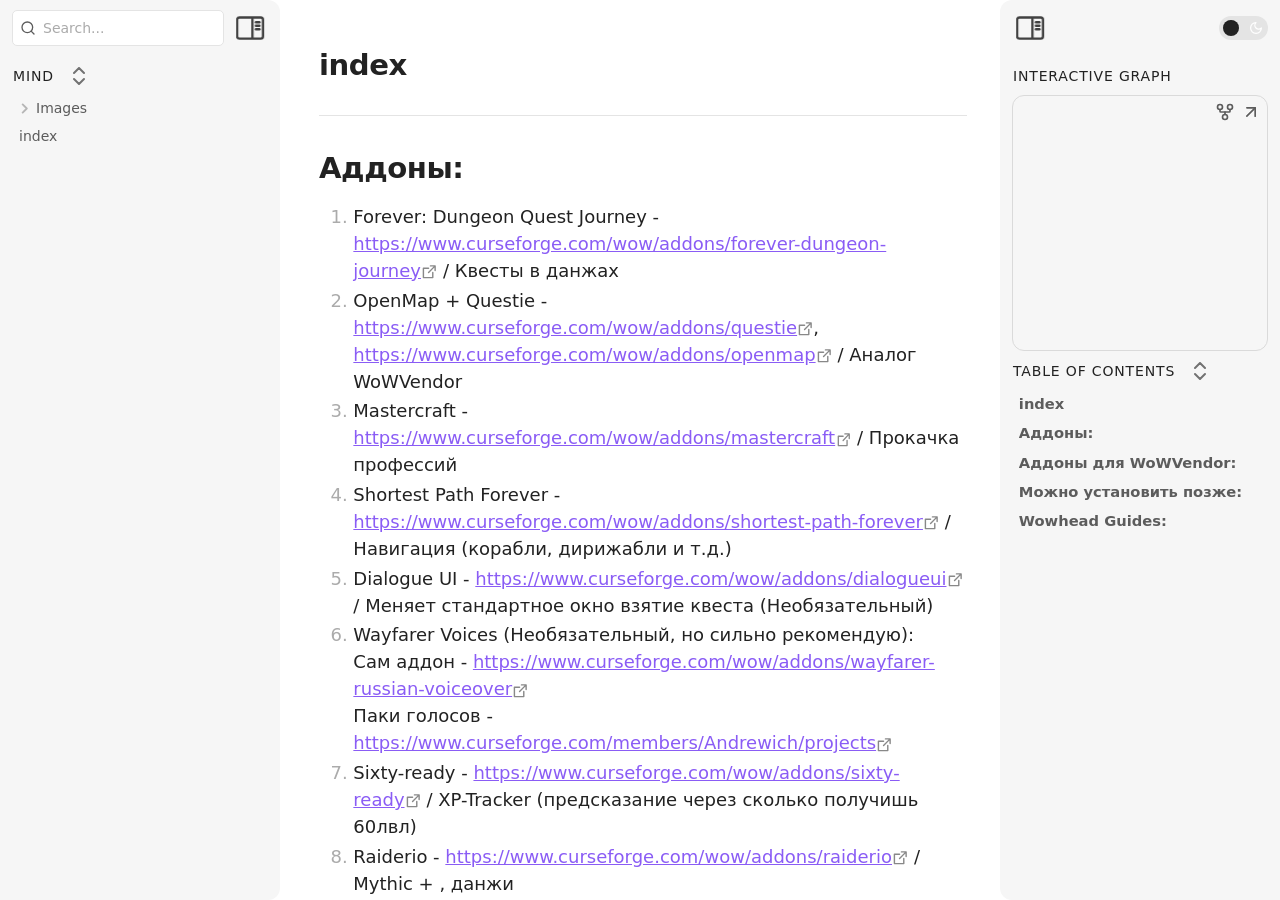
==== commit a9cd01c6: "fix: photo tier list #5" ====
--- a/index.html
+++ b/index.html
@@ -8,8 +8,8 @@
 <meta property="og:type" content="website">
 <meta property="og:url" content="index.html">
 <meta property="og:image" content="images/pasted-image-20261106004734.png">
-<meta charset="UTF-8"><meta property="og:site_name" content="mind"><meta name="viewport" content="width=device-width, initial-scale=1.0, user-scalable=yes, minimum-scale=1.0, maximum-scale=5.0"><link rel="alternate" type="application/rss+xml" title="RSS Feed" href="site-lib/rss.xml"><script async="" id="webpage-script" src="site-lib/scripts/webpage.js" onload="this.onload=null;this.setAttribute(&quot;loaded&quot;, &quot;true&quot;)"></script><script async="" id="graph-wasm-script" src="site-lib/scripts/graph-wasm.js" onload="this.onload=null;this.setAttribute(&quot;loaded&quot;, &quot;true&quot;)"></script><script async="" id="graph-render-worker-script" src="site-lib/scripts/graph-render-worker.js" onload="this.onload=null;this.setAttribute(&quot;loaded&quot;, &quot;true&quot;)"></script><link rel="icon" href="site-lib/media/favicon.png"><link rel="preload" href="site-lib/styles/snippets.css" as="style" onload="this.onload=null;this.rel='stylesheet'"><noscript><link rel="stylesheet" href="site-lib/styles/snippets.css"></noscript><link rel="stylesheet" href="site-lib/styles/obsidian.css"><link rel="preload" href="site-lib/styles/global-variable-styles.css" as="style" onload="this.onload=null;this.rel='stylesheet'"><noscript><link rel="stylesheet" href="site-lib/styles/global-variable-styles.css"></noscript><link rel="preload" href="site-lib/styles/supported-plugins.css" as="style" onload="this.onload=null;this.rel='stylesheet'"><noscript><link rel="stylesheet" href="site-lib/styles/supported-plugins.css"></noscript><link rel="preload" href="site-lib/styles/main-styles.css" as="style" onload="this.onload=null;this.rel='stylesheet'"><noscript><link rel="stylesheet" href="site-lib/styles/main-styles.css"></noscript><style>body{--line-width:40em;--line-width-adaptive:40em;--file-line-width:40em;--sidebar-width:min(20em, 80vw);--collapse-arrow-size:11px;--tree-vertical-spacing:1.3em;--sidebar-margin:12px}:root{background-color:#202124}.sidebar{height:100%;font-size:14px;z-index:10;min-width:calc(var(--sidebar-width) + var(--divider-width-hover));max-width:calc(var(--sidebar-width) + var(--divider-width-hover));position:relative;overflow:hidden;overflow:clip;transition:min-width ease-in-out,max-width ease-in-out;transition-duration:.2s;contain:size}#left-sidebar{left:0}#right-sidebar{right:0}.sidebar.is-collapsed{min-width:0;max-width:0}.sidebar.floating{position:absolute}.sidebar .leaf-content{height:100%;min-width:calc(var(--sidebar-width) - var(--divider-width-hover));top:0;padding:var(--sidebar-margin);padding-top:4em;line-height:var(--line-height-tight);background-color:var(--background-secondary);transition:background-color,border-right,border-left,box-shadow;transition-duration:var(--color-fade-speed);transition-timing-function:ease-in-out;position:absolute;display:flex;flex-direction:column}.sidebar:not(.is-collapsed) .leaf-content{min-width:calc(max(100%,var(--sidebar-width)) - 3px);max-width:calc(max(100%,var(--sidebar-width)) - 3px)}#left-sidebar-content{left:0;border-top-right-radius:var(--radius-l);border-bottom-right-radius:var(--radius-l)}#right-sidebar-content{right:0;border-top-left-radius:var(--radius-l);border-bottom-left-radius:var(--radius-l)}.sidebar #left-sidebar-content,.sidebar #right-sidebar-content{contain:none!important;container-type:normal!important;animation:none!important}.sidebar:has(.leaf-content:empty):has(.topbar-content:empty){display:none}.sidebar-topbar{height:calc(2.3em + 2 * var(--sidebar-margin));width:var(--sidebar-width);padding:var(--sidebar-margin);z-index:1;position:fixed;display:flex;align-items:center;transition:width ease-in-out;transition-duration:inherit}.sidebar.is-collapsed .sidebar-topbar{width:calc(2.3em + var(--sidebar-margin) * 2)}.sidebar .sidebar-topbar.is-collapsed{width:0}#left-sidebar .sidebar-topbar{left:0;flex-direction:row;border-top-right-radius:var(--radius-l)}#right-sidebar .sidebar-topbar{right:0;flex-direction:row-reverse;border-top-left-radius:var(--radius-l)}#left-sidebar .topbar-content{margin-right:calc(2.3em + var(--sidebar-margin));flex-direction:row}#right-sidebar .topbar-content{margin-left:calc(2.3em + var(--sidebar-margin));flex-direction:row-reverse}.topbar-content{overflow:hidden visible;overflow:clip visible;width:100%;height:100%;display:flex;align-items:center;transition:inherit}.sidebar.is-collapsed .topbar-content{width:0;transition:inherit}.clickable-icon.sidebar-collapse-icon{background-color:transparent;color:var(--icon-color-focused);padding:2px!important;margin:0!important;height:100%!important;width:2.3em!important;margin-inline:0.14em!important;position:absolute}#left-sidebar .clickable-icon.sidebar-collapse-icon{transform:rotateY(180deg);right:var(--sidebar-margin)}#right-sidebar .clickable-icon.sidebar-collapse-icon{transform:rotateY(180deg);left:var(--sidebar-margin)}.clickable-icon.sidebar-collapse-icon svg.svg-icon{width:100%;height:100%}.feature-title{margin-left:1px;text-transform:uppercase;letter-spacing:.06em;margin-top:.75em;margin-bottom:.75em}.feature-header{display:flex;align-items:center;padding-top:0;font-size:1em;padding-left:0}body.floating-sidebars .sidebar{position:absolute}body{transition:background-color var(--color-fade-speed) ease-in-out}#navbar:not(:empty){display:flex;align-items:center;justify-content:space-between;padding:.5em 1em;width:100%}#main{display:flex;flex-direction:column;height:100%;width:100%;align-items:stretch;justify-content:center}#main-horizontal{display:flex;flex-direction:row;flex-grow:1;width:100%;align-items:stretch;justify-content:center}#center-content{flex-basis:100%;max-width:100%;width:100%;height:100%;display:flex;flex-direction:column;align-items:center;transition:opacity .2s ease-in-out;contain:inline-size}.hide{opacity:0!important;transition:opacity .2s ease-in-out;pointer-events:none}#center-content>.obsidian-document{padding-left:2em;padding-right:1em;margin-bottom:0;width:100%;width:-webkit-fill-available;width:-moz-available;width:fill-available;transition:background-color var(--color-fade-speed) ease-in-out;border-top-right-radius:var(--window-radius,var(--radius-m));border-top-left-radius:var(--window-radius,var(--radius-m));overflow-x:hidden!important;overflow-y:auto!important;display:flex!important;flex-direction:column!important;align-items:center!important;contain:inline-size}body #center-content>.obsidian-document>.markdown-preview-sizer{padding-bottom:80vh;width:100%;max-width:var(--line-width);flex-basis:var(--line-width);transition:background-color var(--color-fade-speed) ease-in-out;contain:inline-size}#center-content>.obsidian-document>div{width:100%!important;transition:background-color var(--color-fade-speed) ease-in-out;contain:inline-size}#center-content>.obsidian-document:not([data-type=markdown]).embed{display:flex;padding:1em;height:100%;width:100%;align-items:center;justify-content:center}#center-content>.obsidian-document:not([data-type=markdown]).embed>*{max-width:100%;max-height:100%;object-fit:contain}:not(h1,h2,h3,h4,h5,h6,li):has(> :is(.math,table)){overflow-x:auto!important}#center-content>.obsidian-document:not([data-type=markdown]){overflow-x:auto;contain:content;padding:0;margin:0;height:100%}.obsidian-document[data-type=attachment]{display:flex;flex-direction:column;align-items:center;justify-content:center;height:100%;width:100%}.obsidian-document[data-type=attachment]>*{outline:0;border:none;box-shadow:none}.obsidian-document[data-type=attachment] :is(img){max-width:90%;max-height:90%;object-fit:contain}.obsidian-document[data-type=attachment]>:is(audio){width:100%;max-width:min(90%,var(--line-width))}.obsidian-document[data-type=attachment]>:is(embed,iframe,video){width:100%;height:100%;max-width:100%;max-height:100%;object-fit:contain}.canvas-wrapper>:is(.header,.footer){z-index:100;position:absolute;display:flex;justify-content:center;flex-direction:column;width:100%;align-items:center}.scroll-highlight{position:absolute;width:100%;height:100%;pointer-events:none;z-index:1000;background-color:hsla(var(--color-accent-hsl),.25);opacity:0;padding:1em;inset:50%;translate:-50% -50%;border-radius:var(--radius-s)}</style><script defer="">async function loadIncludes(){let e=document.querySelectorAll("link[itemprop='include']");for(const t of e){let e=t.getAttribute("href");try{let o="";if(e.startsWith("https:")||e.startsWith("http:")||"file:"!=window.location.protocol){const n=await fetch(e);if(!n.ok){console.log("Could not include file: "+e),t?.remove();continue}o=await n.text()}else{const t=document.getElementById(btoa(encodeURI(e)));if(t){const e=JSON.parse(decodeURI(atob(t.getAttribute("value")??"")));o=e?.data??""}}let n=document.createRange().createContextualFragment(o);t.before(n),t.remove(),console.log("Included text: "+o),console.log("Included file: "+e)}catch(o){t?.remove(),console.log("Could not include file: "+e,o);continue}}}document.addEventListener("DOMContentLoaded",(()=>{loadIncludes()}));let isFileProtocol="file:"==location.protocol;function waitLoadScripts(e,t){let o=e.map((e=>document.getElementById(e+"-script")));!function e(n){let l=o[n],c=n+1;l?(l&&"true"!=l.getAttribute("loaded")||n<o.length&&e(c),n<o.length&&l.addEventListener("load",(()=>e(c)))):n<o.length?e(c):t()}(0)}</script></head><body class="publish css-settings-manager styled-scrollbars is-focused show-inline-title show-ribbon"><script defer="">let theme=localStorage.getItem("theme")||(window.matchMedia("(prefers-color-scheme: dark)").matches?"dark":"light");"dark"==theme?(document.body.classList.add("theme-dark"),document.body.classList.remove("theme-light")):(document.body.classList.add("theme-light"),document.body.classList.remove("theme-dark")),window.innerWidth<480?document.body.classList.add("is-phone"):window.innerWidth<768?document.body.classList.add("is-tablet"):window.innerWidth<1024?document.body.classList.add("is-small-screen"):document.body.classList.add("is-large-screen")</script><div class="parsed-feature-container" style="display: contents;"><link itemprop="include" href="site-lib/html/custom-head-content-content.html"></div><div id="main"><div id="navbar"></div><div id="main-horizontal"><div id="left-content" class="leaf" style="--sidebar-width: var(--sidebar-width-left);"><div id="left-sidebar" class="sidebar"><div class="sidebar-handle"></div><div class="sidebar-topbar"><div class="topbar-content"><div id="search-container"><div id="search-wrapper"><input enterkeyhint="search" type="search" spellcheck="false" placeholder="Search..."><div aria-label="Clear search" id="search-clear-button"></div></div></div></div><div class="clickable-icon sidebar-collapse-icon"><svg xmlns="http://www.w3.org/2000/svg" width="100%" height="100%" viewBox="0 0 24 24" fill="none" stroke="currentColor" stroke-width="3" stroke-linecap="round" stroke-linejoin="round" class="svg-icon"><path d="M21 3H3C1.89543 3 1 3.89543 1 5V19C1 20.1046 1.89543 21 3 21H21C22.1046 21 23 20.1046 23 19V5C23 3.89543 22.1046 3 21 3Z"></path><path d="M10 4V20"></path><path d="M4 7H7"></path><path d="M4 10H7"></path><path d="M4 13H7"></path></svg></div></div><div class="sidebar-content-wrapper"><div id="left-sidebar-content" class="leaf-content"><link itemprop="include" href="site-lib/html/file-tree-content.html"></div></div><script defer="">let ls = document.querySelector("#left-sidebar"); ls.classList.toggle("is-collapsed", window.innerWidth < 768); ls.style.setProperty("--sidebar-width", localStorage.getItem("sidebar-left-width"));</script></div></div><div id="center-content" class="leaf"><div class="obsidian-document markdown-preview-view markdown-rendered node-insert-event is-readable-line-width allow-fold-headings allow-fold-lists show-indentation-guide show-properties" data-type="markdown"><style id="MJX-CHTML-styles"></style><pre class="frontmatter language-yaml" style="display: none;"><code class="language-yaml is-loaded"><span class="token key atrule">cover</span><span class="token punctuation">:</span> <span class="token string">"[[meme.png]]"</span>
-<span class="token key atrule">cover_shape</span><span class="token punctuation">:</span> horizontal<span class="token punctuation">-</span>contain</code><button class="copy-code-button"><svg xmlns="http://www.w3.org/2000/svg" width="24" height="24" viewBox="0 0 24 24" fill="none" stroke="currentColor" stroke-width="2" stroke-linecap="round" stroke-linejoin="round" class="svg-icon lucide-copy"><rect x="8" y="8" width="14" height="14" rx="2" ry="2"></rect><path d="M4 16c-1.1 0-2-.9-2-2V4c0-1.1.9-2 2-2h10c1.1 0 2 .9 2 2"></path></svg></button></pre><div class="markdown-preview-sizer markdown-preview-section"><div class="header"><h1 class="page-title heading inline-title" id="index_0">index</h1><div class="data-bar"></div></div><div class="markdown-preview-pusher" style="width: 1px; height: 0.1px; margin-bottom: 0px;"></div><div class="el-h1"><h1 data-heading="Аддоны:" dir="auto" class="heading" id="Аддоны_0"><span class="heading-collapse-indicator collapse-indicator collapse-icon"><svg xmlns="http://www.w3.org/2000/svg" width="24" height="24" viewBox="0 0 24 24" fill="none" stroke="currentColor" stroke-width="2" stroke-linecap="round" stroke-linejoin="round" class="svg-icon right-triangle"><path d="M3 8L12 17L21 8"></path></svg></span>Аддоны:</h1></div><div class="el-ol"><ol>
+<meta charset="UTF-8"><meta property="og:site_name" content="mind"><meta name="viewport" content="width=device-width, initial-scale=1.0, user-scalable=yes, minimum-scale=1.0, maximum-scale=5.0"><link rel="alternate" type="application/rss+xml" title="RSS Feed" href="site-lib/rss.xml"><script async="" id="webpage-script" src="site-lib/scripts/webpage.js" onload="this.onload=null;this.setAttribute(&quot;loaded&quot;, &quot;true&quot;)"></script><script async="" id="graph-wasm-script" src="site-lib/scripts/graph-wasm.js" onload="this.onload=null;this.setAttribute(&quot;loaded&quot;, &quot;true&quot;)"></script><script async="" id="graph-render-worker-script" src="site-lib/scripts/graph-render-worker.js" onload="this.onload=null;this.setAttribute(&quot;loaded&quot;, &quot;true&quot;)"></script><link rel="icon" href="site-lib/media/favicon.png"><link rel="preload" href="site-lib/styles/snippets.css" as="style" onload="this.onload=null;this.rel='stylesheet'"><noscript><link rel="stylesheet" href="site-lib/styles/snippets.css"></noscript><link rel="stylesheet" href="site-lib/styles/obsidian.css"><link rel="preload" href="site-lib/styles/global-variable-styles.css" as="style" onload="this.onload=null;this.rel='stylesheet'"><noscript><link rel="stylesheet" href="site-lib/styles/global-variable-styles.css"></noscript><link rel="preload" href="site-lib/styles/supported-plugins.css" as="style" onload="this.onload=null;this.rel='stylesheet'"><noscript><link rel="stylesheet" href="site-lib/styles/supported-plugins.css"></noscript><link rel="preload" href="site-lib/styles/main-styles.css" as="style" onload="this.onload=null;this.rel='stylesheet'"><noscript><link rel="stylesheet" href="site-lib/styles/main-styles.css"></noscript><style>body{--line-width:40em;--line-width-adaptive:40em;--file-line-width:40em;--sidebar-width:min(20em, 80vw);--collapse-arrow-size:11px;--tree-vertical-spacing:1.3em;--sidebar-margin:12px}:root{background-color:#202124}.sidebar{height:100%;font-size:14px;z-index:10;min-width:calc(var(--sidebar-width) + var(--divider-width-hover));max-width:calc(var(--sidebar-width) + var(--divider-width-hover));position:relative;overflow:hidden;overflow:clip;transition:min-width ease-in-out,max-width ease-in-out;transition-duration:.2s;contain:size}#left-sidebar{left:0}#right-sidebar{right:0}.sidebar.is-collapsed{min-width:0;max-width:0}.sidebar.floating{position:absolute}.sidebar .leaf-content{height:100%;min-width:calc(var(--sidebar-width) - var(--divider-width-hover));top:0;padding:var(--sidebar-margin);padding-top:4em;line-height:var(--line-height-tight);background-color:var(--background-secondary);transition:background-color,border-right,border-left,box-shadow;transition-duration:var(--color-fade-speed);transition-timing-function:ease-in-out;position:absolute;display:flex;flex-direction:column}.sidebar:not(.is-collapsed) .leaf-content{min-width:calc(max(100%,var(--sidebar-width)) - 3px);max-width:calc(max(100%,var(--sidebar-width)) - 3px)}#left-sidebar-content{left:0;border-top-right-radius:var(--radius-l);border-bottom-right-radius:var(--radius-l)}#right-sidebar-content{right:0;border-top-left-radius:var(--radius-l);border-bottom-left-radius:var(--radius-l)}.sidebar #left-sidebar-content,.sidebar #right-sidebar-content{contain:none!important;container-type:normal!important;animation:none!important}.sidebar:has(.leaf-content:empty):has(.topbar-content:empty){display:none}.sidebar-topbar{height:calc(2.3em + 2 * var(--sidebar-margin));width:var(--sidebar-width);padding:var(--sidebar-margin);z-index:1;position:fixed;display:flex;align-items:center;transition:width ease-in-out;transition-duration:inherit}.sidebar.is-collapsed .sidebar-topbar{width:calc(2.3em + var(--sidebar-margin) * 2)}.sidebar .sidebar-topbar.is-collapsed{width:0}#left-sidebar .sidebar-topbar{left:0;flex-direction:row;border-top-right-radius:var(--radius-l)}#right-sidebar .sidebar-topbar{right:0;flex-direction:row-reverse;border-top-left-radius:var(--radius-l)}#left-sidebar .topbar-content{margin-right:calc(2.3em + var(--sidebar-margin));flex-direction:row}#right-sidebar .topbar-content{margin-left:calc(2.3em + var(--sidebar-margin));flex-direction:row-reverse}.topbar-content{overflow:hidden visible;overflow:clip visible;width:100%;height:100%;display:flex;align-items:center;transition:inherit}.sidebar.is-collapsed .topbar-content{width:0;transition:inherit}.clickable-icon.sidebar-collapse-icon{background-color:transparent;color:var(--icon-color-focused);padding:2px!important;margin:0!important;height:100%!important;width:2.3em!important;margin-inline:0.14em!important;position:absolute}#left-sidebar .clickable-icon.sidebar-collapse-icon{transform:rotateY(180deg);right:var(--sidebar-margin)}#right-sidebar .clickable-icon.sidebar-collapse-icon{transform:rotateY(180deg);left:var(--sidebar-margin)}.clickable-icon.sidebar-collapse-icon svg.svg-icon{width:100%;height:100%}.feature-title{margin-left:1px;text-transform:uppercase;letter-spacing:.06em;margin-top:.75em;margin-bottom:.75em}.feature-header{display:flex;align-items:center;padding-top:0;font-size:1em;padding-left:0}body.floating-sidebars .sidebar{position:absolute}body{transition:background-color var(--color-fade-speed) ease-in-out}#navbar:not(:empty){display:flex;align-items:center;justify-content:space-between;padding:.5em 1em;width:100%}#main{display:flex;flex-direction:column;height:100%;width:100%;align-items:stretch;justify-content:center}#main-horizontal{display:flex;flex-direction:row;flex-grow:1;width:100%;align-items:stretch;justify-content:center}#center-content{flex-basis:100%;max-width:100%;width:100%;height:100%;display:flex;flex-direction:column;align-items:center;transition:opacity .2s ease-in-out;contain:inline-size}.hide{opacity:0!important;transition:opacity .2s ease-in-out;pointer-events:none}#center-content>.obsidian-document{padding-left:2em;padding-right:1em;margin-bottom:0;width:100%;width:-webkit-fill-available;width:-moz-available;width:fill-available;transition:background-color var(--color-fade-speed) ease-in-out;border-top-right-radius:var(--window-radius,var(--radius-m));border-top-left-radius:var(--window-radius,var(--radius-m));overflow-x:hidden!important;overflow-y:auto!important;display:flex!important;flex-direction:column!important;align-items:center!important;contain:inline-size}body #center-content>.obsidian-document>.markdown-preview-sizer{padding-bottom:80vh;width:100%;max-width:var(--line-width);flex-basis:var(--line-width);transition:background-color var(--color-fade-speed) ease-in-out;contain:inline-size}#center-content>.obsidian-document>div{width:100%!important;transition:background-color var(--color-fade-speed) ease-in-out;contain:inline-size}#center-content>.obsidian-document:not([data-type=markdown]).embed{display:flex;padding:1em;height:100%;width:100%;align-items:center;justify-content:center}#center-content>.obsidian-document:not([data-type=markdown]).embed>*{max-width:100%;max-height:100%;object-fit:contain}:not(h1,h2,h3,h4,h5,h6,li):has(> :is(.math,table)){overflow-x:auto!important}#center-content>.obsidian-document:not([data-type=markdown]){overflow-x:auto;contain:content;padding:0;margin:0;height:100%}.obsidian-document[data-type=attachment]{display:flex;flex-direction:column;align-items:center;justify-content:center;height:100%;width:100%}.obsidian-document[data-type=attachment]>*{outline:0;border:none;box-shadow:none}.obsidian-document[data-type=attachment] :is(img){max-width:90%;max-height:90%;object-fit:contain}.obsidian-document[data-type=attachment]>:is(audio){width:100%;max-width:min(90%,var(--line-width))}.obsidian-document[data-type=attachment]>:is(embed,iframe,video){width:100%;height:100%;max-width:100%;max-height:100%;object-fit:contain}.canvas-wrapper>:is(.header,.footer){z-index:100;position:absolute;display:flex;justify-content:center;flex-direction:column;width:100%;align-items:center}.scroll-highlight{position:absolute;width:100%;height:100%;pointer-events:none;z-index:1000;background-color:hsla(var(--color-accent-hsl),.25);opacity:0;padding:1em;inset:50%;translate:-50% -50%;border-radius:var(--radius-s)}</style><script defer="">async function loadIncludes(){let e=document.querySelectorAll("link[itemprop='include']");for(const t of e){let e=t.getAttribute("href");try{let o="";if(e.startsWith("https:")||e.startsWith("http:")||"file:"!=window.location.protocol){const n=await fetch(e);if(!n.ok){console.log("Could not include file: "+e),t?.remove();continue}o=await n.text()}else{const t=document.getElementById(btoa(encodeURI(e)));if(t){const e=JSON.parse(decodeURI(atob(t.getAttribute("value")??"")));o=e?.data??""}}let n=document.createRange().createContextualFragment(o);t.before(n),t.remove(),console.log("Included text: "+o),console.log("Included file: "+e)}catch(o){t?.remove(),console.log("Could not include file: "+e,o);continue}}}document.addEventListener("DOMContentLoaded",(()=>{loadIncludes()}));let isFileProtocol="file:"==location.protocol;function waitLoadScripts(e,t){let o=e.map((e=>document.getElementById(e+"-script")));!function e(n){let l=o[n],c=n+1;l?(l&&"true"!=l.getAttribute("loaded")||n<o.length&&e(c),n<o.length&&l.addEventListener("load",(()=>e(c)))):n<o.length?e(c):t()}(0)}</script></head><body class="publish css-settings-manager styled-scrollbars show-inline-title show-ribbon"><script defer="">let theme=localStorage.getItem("theme")||(window.matchMedia("(prefers-color-scheme: dark)").matches?"dark":"light");"dark"==theme?(document.body.classList.add("theme-dark"),document.body.classList.remove("theme-light")):(document.body.classList.add("theme-light"),document.body.classList.remove("theme-dark")),window.innerWidth<480?document.body.classList.add("is-phone"):window.innerWidth<768?document.body.classList.add("is-tablet"):window.innerWidth<1024?document.body.classList.add("is-small-screen"):document.body.classList.add("is-large-screen")</script><div class="parsed-feature-container" style="display: contents;"><link itemprop="include" href="site-lib/html/custom-head-content-content.html"></div><div id="main"><div id="navbar"></div><div id="main-horizontal"><div id="left-content" class="leaf" style="--sidebar-width: var(--sidebar-width-left);"><div id="left-sidebar" class="sidebar"><div class="sidebar-handle"></div><div class="sidebar-topbar"><div class="topbar-content"><div id="search-container"><div id="search-wrapper"><input enterkeyhint="search" type="search" spellcheck="false" placeholder="Search..."><div aria-label="Clear search" id="search-clear-button"></div></div></div></div><div class="clickable-icon sidebar-collapse-icon"><svg xmlns="http://www.w3.org/2000/svg" width="100%" height="100%" viewBox="0 0 24 24" fill="none" stroke="currentColor" stroke-width="3" stroke-linecap="round" stroke-linejoin="round" class="svg-icon"><path d="M21 3H3C1.89543 3 1 3.89543 1 5V19C1 20.1046 1.89543 21 3 21H21C22.1046 21 23 20.1046 23 19V5C23 3.89543 22.1046 3 21 3Z"></path><path d="M10 4V20"></path><path d="M4 7H7"></path><path d="M4 10H7"></path><path d="M4 13H7"></path></svg></div></div><div class="sidebar-content-wrapper"><div id="left-sidebar-content" class="leaf-content"><link itemprop="include" href="site-lib/html/file-tree-content.html"></div></div><script defer="">let ls = document.querySelector("#left-sidebar"); ls.classList.toggle("is-collapsed", window.innerWidth < 768); ls.style.setProperty("--sidebar-width", localStorage.getItem("sidebar-left-width"));</script></div></div><div id="center-content" class="leaf"><div class="obsidian-document markdown-preview-view markdown-rendered node-insert-event is-readable-line-width allow-fold-headings allow-fold-lists show-indentation-guide show-properties" data-type="markdown"><style id="MJX-CHTML-styles"></style><pre class="frontmatter language-yaml" style="display: none;"><code class="language-yaml is-loaded"><span class="token key atrule">cover</span><span class="token punctuation">:</span> <span class="token string">"[[meme.png]]"</span>
+<span class="token key atrule">cover_shape</span><span class="token punctuation">:</span> horizontal<span class="token punctuation">-</span>contain</code><button class="copy-code-button"><svg xmlns="http://www.w3.org/2000/svg" width="24" height="24" viewBox="0 0 24 24" fill="none" stroke="currentColor" stroke-width="2" stroke-linecap="round" stroke-linejoin="round" class="svg-icon lucide-copy"><rect x="8" y="8" width="14" height="14" rx="2" ry="2"></rect><path d="M4 16c-1.1 0-2-.9-2-2V4c0-1.1.9-2 2-2h10c1.1 0 2 .9 2 2"></path></svg></button></pre><div class="markdown-preview-sizer"><div class="header"><h1 class="page-title heading inline-title" id="index_0">index</h1><div class="data-bar"></div></div><div class="markdown-pusher" style="width: 1px; height: 0.1px; margin-bottom: 0px;"></div><div class="el-h1"><h1 data-heading="Аддоны:" dir="auto" class="heading" id="Аддоны_0">Аддоны:</h1></div><div class="el-ol"><ol>
 <li data-line="0" dir="auto">Forever: Dungeon Quest Journey - <a rel="noopener nofollow" class="external-link is-unresolved" href="https://www.curseforge.com/wow/addons/forever-dungeon-journey" target="_self">https://www.curseforge.com/wow/addons/forever-dungeon-journey</a> / Квесты в данжах</li>
 <li data-line="1" dir="auto">OpenMap + Questie - <a rel="noopener nofollow" class="external-link is-unresolved" href="https://www.curseforge.com/wow/addons/questie" target="_self">https://www.curseforge.com/wow/addons/questie</a>, <a rel="noopener nofollow" class="external-link is-unresolved" href="https://www.curseforge.com/wow/addons/openmap" target="_self">https://www.curseforge.com/wow/addons/openmap</a> / Аналог WoWVendor</li>
 <li data-line="2" dir="auto">Mastercraft - <a rel="noopener nofollow" class="external-link is-unresolved" href="https://www.curseforge.com/wow/addons/mastercraft" target="_self">https://www.curseforge.com/wow/addons/mastercraft</a> / Прокачка профессий </li>
@@ -22,14 +22,13 @@
 <li data-line="9" dir="auto">Raiderio - <a rel="noopener nofollow" class="external-link is-unresolved" href="https://www.curseforge.com/wow/addons/raiderio" target="_self">https://www.curseforge.com/wow/addons/raiderio</a> / Mythic + , данжи</li>
 <li data-line="10" dir="auto">Bagnon - <a rel="noopener nofollow" class="external-link is-unresolved" href="https://www.curseforge.com/wow/addons/bagnon" target="_self">https://www.curseforge.com/wow/addons/bagnon</a> </li>
 <li data-line="11" dir="auto">RXP-Quest-Guides - <a rel="noopener nofollow" class="external-link is-unresolved" href="https://www.curseforge.com/wow/addons/rxp-quest-guides" target="_self">https://www.curseforge.com/wow/addons/rxp-quest-guides</a> / Пользовательские руководства и инструменты квестов для дополнения RestedXP</li>
-</ol></div><div class="el-h1"><h1 data-heading="Аддоны для WoWVendor:" dir="auto" class="heading" id="Аддоны_для_WoWVendor_0"><span class="heading-collapse-indicator collapse-indicator collapse-icon"><svg xmlns="http://www.w3.org/2000/svg" width="24" height="24" viewBox="0 0 24 24" fill="none" stroke="currentColor" stroke-width="2" stroke-linecap="round" stroke-linejoin="round" class="svg-icon right-triangle"><path d="M3 8L12 17L21 8"></path></svg></span>Аддоны для WoWVendor:</h1></div><div class="el-ol"><ol>
+</ol></div><div class="el-h1"><h1 data-heading="Аддоны для WoWVendor:" dir="auto" class="heading" id="Аддоны_для_WoWVendor_0">Аддоны для WoWVendor:</h1></div><div class="el-ol"><ol>
 <li data-line="0" dir="auto">Timber's Ding Pics - <a data-tooltip-position="top" aria-label="https://www.dropbox.com/scl/fi/9ydyr6zr4na9pudesp8cx/TimbersDingPics.zip?rlkey=1by35k773s2cxdbnnfzrr93y1&amp;st=e7dhc0w8&amp;dl=0" rel="noopener nofollow" class="external-link is-unresolved" href="https://www.dropbox.com/scl/fi/9ydyr6zr4na9pudesp8cx/TimbersDingPics.zip?rlkey=1by35k773s2cxdbnnfzrr93y1&amp;st=e7dhc0w8&amp;dl=0" target="_self">link</a> / Автоматически делать снимок экрана + /time</li>
-</ol></div><div class="el-h1"><h1 data-heading="Можно установить позже:" dir="auto" class="heading" id="Можно_установить_позже_0"><span class="heading-collapse-indicator collapse-indicator collapse-icon"><svg xmlns="http://www.w3.org/2000/svg" width="24" height="24" viewBox="0 0 24 24" fill="none" stroke="currentColor" stroke-width="2" stroke-linecap="round" stroke-linejoin="round" class="svg-icon right-triangle"><path d="M3 8L12 17L21 8"></path></svg></span>Можно установить позже:</h1></div><div class="el-ol"><ol>
+</ol></div><div class="el-h1"><h1 data-heading="Можно установить позже:" dir="auto" class="heading" id="Можно_установить_позже_0">Можно установить позже:</h1></div><div class="el-ol"><ol>
 <li data-line="0" dir="auto">WeakAuras - <a rel="noopener nofollow" class="external-link is-unresolved" href="https://www.curseforge.com/wow/addons/weakauras-2" target="_self">https://www.curseforge.com/wow/addons/weakauras-2</a> / Мощная комплексная утилита для отображения графики и информации на основе баффов, дебаффов и других триггеров.</li>
 <li data-line="1" dir="auto">DBM - <a rel="noopener nofollow" class="external-link is-unresolved" href="https://www.curseforge.com/wow/addons/deadly-boss-mods" target="_self">https://www.curseforge.com/wow/addons/deadly-boss-mods</a> / Лучший помощник в сражениях, который предоставит вам информацию о бое, которую легко обработать с первого взгляда. DBM стремится сосредоточиться на том, что с вами происходит, и на том, что ВАМ нужно с этим делать.</li>
 <li data-line="2" dir="auto">Bartender4 - <a rel="noopener nofollow" class="external-link is-unresolved" href="https://www.curseforge.com/wow/addons/bartender4" target="_self">https://www.curseforge.com/wow/addons/bartender4</a> / Панель способностей</li>
-</ol></div><div class="el-hr"><hr></div><div class="el-h1"><h1 data-heading="Wowhead Guides:" dir="auto" class="heading" id="Wowhead_Guides_0"><span class="heading-collapse-indicator collapse-indicator collapse-icon"><svg xmlns="http://www.w3.org/2000/svg" width="24" height="24" viewBox="0 0 24 24" fill="none" stroke="currentColor" stroke-width="2" stroke-linecap="round" stroke-linejoin="round" class="svg-icon right-triangle"><path d="M3 8L12 17L21 8"></path></svg></span>Wowhead Guides:</h1></div><div class="el-p"><p dir="auto"><span alt="left" src="images/pasted-image-20261106004734.png" class="internal-embed media-embed image-embed is-loaded" target="_self" style="width: 27px; max-width: 100%;"><img alt="left" src="images/pasted-image-20261106004734.png" target="_self" style="width: 27px; max-width: 100%;"></span><a data-tooltip-position="top" aria-label="https://www.wowhead.com/forever/guide/classes/warrior/fury/talent-builds-pve-dps" rel="noopener nofollow" class="external-link is-unresolved" href="https://www.wowhead.com/forever/guide/classes/warrior/fury/talent-builds-pve-dps" target="_self">Fury Warrior Guide</a></p></div><div class="el-hr"><hr></div><div class="el-center"><center><b> Best DPS Tier List for WoW: Forever</b></center>
-![[pasted-image-20261106025859.png]]</div><div class="footer"><div class="data-bar"></div></div></div></div></div><div id="right-content" class="leaf" style="--sidebar-width: var(--sidebar-width-right);"><div id="right-sidebar" class="sidebar"><div class="sidebar-handle"></div><div class="sidebar-topbar"><div class="topbar-content"><label class="theme-toggle-container" for="theme-toggle-input" id=""><input class="theme-toggle-input" type="checkbox" id="theme-toggle-input"><div class="toggle-background"></div></label></div><div class="clickable-icon sidebar-collapse-icon"><svg xmlns="http://www.w3.org/2000/svg" width="100%" height="100%" viewBox="0 0 24 24" fill="none" stroke="currentColor" stroke-width="3" stroke-linecap="round" stroke-linejoin="round" class="svg-icon"><path d="M21 3H3C1.89543 3 1 3.89543 1 5V19C1 20.1046 1.89543 21 3 21H21C22.1046 21 23 20.1046 23 19V5C23 3.89543 22.1046 3 21 3Z"></path><path d="M10 4V20"></path><path d="M4 7H7"></path><path d="M4 10H7"></path><path d="M4 13H7"></path></svg></div></div><div class="sidebar-content-wrapper"><div id="right-sidebar-content" class="leaf-content"><div class="graph-view-wrapper"><div class="feature-header"><div class="feature-title">Interactive Graph</div></div><div class="graph-view-placeholder">
+</ol></div><div class="el-hr"><hr></div><div class="el-h1"><h1 data-heading="Wowhead Guides:" dir="auto" class="heading" id="Wowhead_Guides_0">Wowhead Guides:</h1></div><div class="el-p"><p dir="auto"><span alt="left" src="images/pasted-image-20261106004734.png" class="internal-embed media-embed image-embed is-loaded" target="_self" style="width: 27px; max-width: 100%;"><img alt="left" src="images/pasted-image-20261106004734.png" target="_self" style="width: 27px; max-width: 100%;"></span><a data-tooltip-position="top" aria-label="https://www.wowhead.com/forever/guide/classes/warrior/fury/talent-builds-pve-dps" rel="noopener nofollow" class="external-link is-unresolved" href="https://www.wowhead.com/forever/guide/classes/warrior/fury/talent-builds-pve-dps" target="_self">Fury Warrior Guide</a></p></div><div class="el-hr"><hr></div><div class="el-center"><center><b> Best DPS Tier List for WoW: Forever</b></center></div><div class="el-p"><p dir="auto"><span alt="pasted-image-20261106025859.png" src="images/pasted-image-20261106025859.png" class="internal-embed media-embed image-embed is-loaded" target="_self"><img alt="pasted-image-20261106025859.png" src="images/pasted-image-20261106025859.png" target="_self"></span></p></div><div class="footer"><div class="data-bar"></div></div></div></div></div><div id="right-content" class="leaf" style="--sidebar-width: var(--sidebar-width-right);"><div id="right-sidebar" class="sidebar"><div class="sidebar-handle"></div><div class="sidebar-topbar"><div class="topbar-content"><label class="theme-toggle-container" for="theme-toggle-input" id=""><input class="theme-toggle-input" type="checkbox" id="theme-toggle-input"><div class="toggle-background"></div></label></div><div class="clickable-icon sidebar-collapse-icon"><svg xmlns="http://www.w3.org/2000/svg" width="100%" height="100%" viewBox="0 0 24 24" fill="none" stroke="currentColor" stroke-width="3" stroke-linecap="round" stroke-linejoin="round" class="svg-icon"><path d="M21 3H3C1.89543 3 1 3.89543 1 5V19C1 20.1046 1.89543 21 3 21H21C22.1046 21 23 20.1046 23 19V5C23 3.89543 22.1046 3 21 3Z"></path><path d="M10 4V20"></path><path d="M4 7H7"></path><path d="M4 10H7"></path><path d="M4 13H7"></path></svg></div></div><div class="sidebar-content-wrapper"><div id="right-sidebar-content" class="leaf-content"><div class="graph-view-wrapper"><div class="feature-header"><div class="feature-title">Interactive Graph</div></div><div class="graph-view-placeholder">
 		<div class="graph-view-container">
 			<div class="graph-icon graph-expand" role="button" aria-label="Expand" data-tooltip-position="top"><svg xmlns="http://www.w3.org/2000/svg" width="24" height="24" viewBox="0 0 24 24" fill="none" stroke="currentColor" stroke-width="2" stroke-linecap="round" stroke-linejoin="round" class="svg-icon"><line x1="7" y1="17" x2="17" y2="7"></line><polyline points="7 7 17 7 17 17"></polyline></svg></div>
 			<div class="graph-icon graph-global" role="button" aria-label="Global Graph" data-tooltip-position="top"><svg xmlns="http://www.w3.org/2000/svg" width="24" height="24" viewBox="0 0 24 24" fill="none" stroke="currentColor" stroke-width="2" stroke-linecap="round" stroke-linejoin="round" class="svg-icon lucide-git-fork"><circle cx="12" cy="18" r="3"></circle><circle cx="6" cy="6" r="3"></circle><circle cx="18" cy="6" r="3"></circle><path d="M18 9v2c0 .6-.4 1-1 1H7c-.6 0-1-.4-1-1V9"></path><path d="M12 12v3"></path></svg></div>
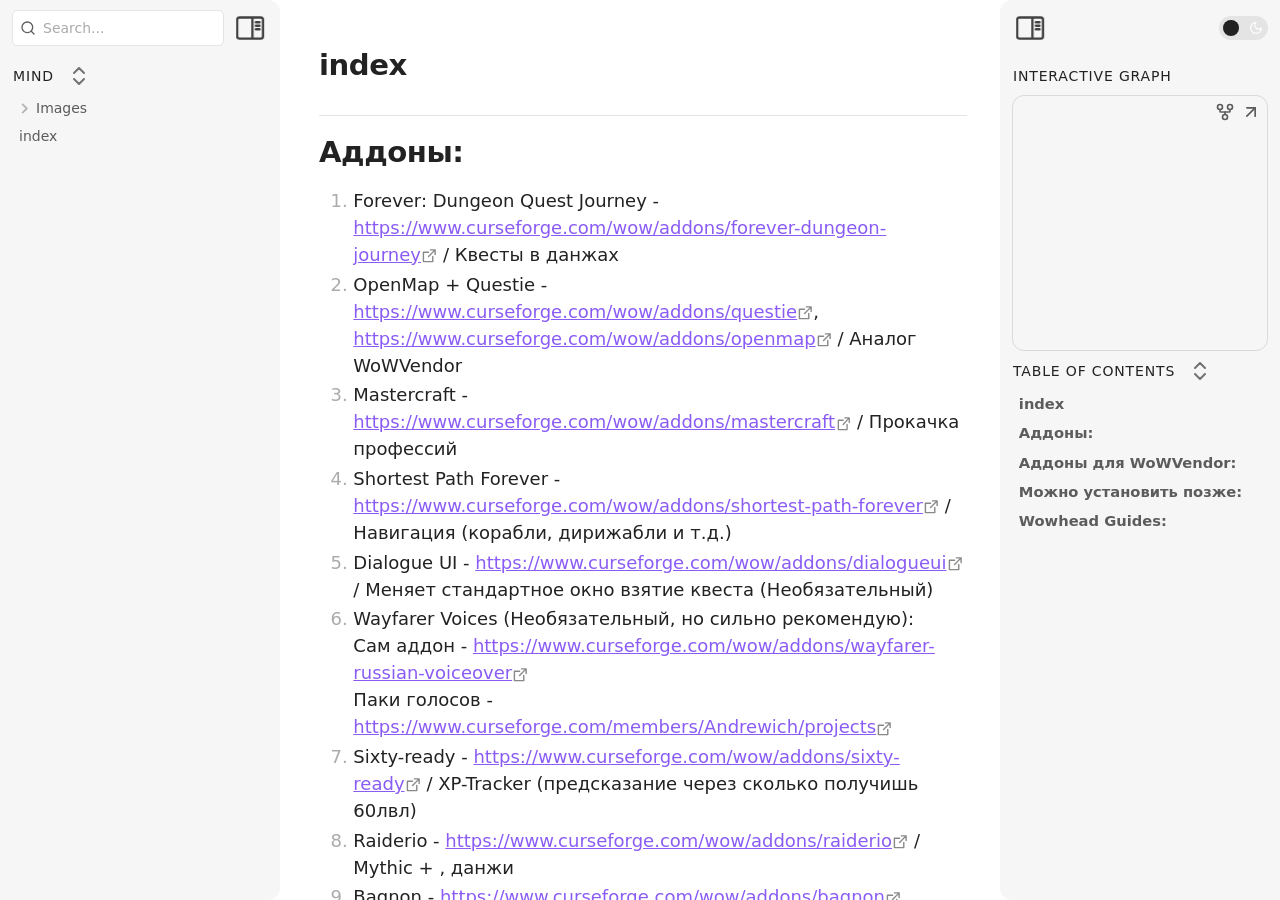
==== commit 93392d29: "feat: add 1 addon for proffesions" ====
--- a/index.html
+++ b/index.html
@@ -8,8 +8,8 @@
 <meta property="og:type" content="website">
 <meta property="og:url" content="index.html">
 <meta property="og:image" content="images/pasted-image-20261106004734.png">
-<meta charset="UTF-8"><meta property="og:site_name" content="mind"><meta name="viewport" content="width=device-width, initial-scale=1.0, user-scalable=yes, minimum-scale=1.0, maximum-scale=5.0"><link rel="alternate" type="application/rss+xml" title="RSS Feed" href="site-lib/rss.xml"><script async="" id="webpage-script" src="site-lib/scripts/webpage.js" onload="this.onload=null;this.setAttribute(&quot;loaded&quot;, &quot;true&quot;)"></script><script async="" id="graph-wasm-script" src="site-lib/scripts/graph-wasm.js" onload="this.onload=null;this.setAttribute(&quot;loaded&quot;, &quot;true&quot;)"></script><script async="" id="graph-render-worker-script" src="site-lib/scripts/graph-render-worker.js" onload="this.onload=null;this.setAttribute(&quot;loaded&quot;, &quot;true&quot;)"></script><link rel="icon" href="site-lib/media/favicon.png"><link rel="preload" href="site-lib/styles/snippets.css" as="style" onload="this.onload=null;this.rel='stylesheet'"><noscript><link rel="stylesheet" href="site-lib/styles/snippets.css"></noscript><link rel="stylesheet" href="site-lib/styles/obsidian.css"><link rel="preload" href="site-lib/styles/global-variable-styles.css" as="style" onload="this.onload=null;this.rel='stylesheet'"><noscript><link rel="stylesheet" href="site-lib/styles/global-variable-styles.css"></noscript><link rel="preload" href="site-lib/styles/supported-plugins.css" as="style" onload="this.onload=null;this.rel='stylesheet'"><noscript><link rel="stylesheet" href="site-lib/styles/supported-plugins.css"></noscript><link rel="preload" href="site-lib/styles/main-styles.css" as="style" onload="this.onload=null;this.rel='stylesheet'"><noscript><link rel="stylesheet" href="site-lib/styles/main-styles.css"></noscript><style>body{--line-width:40em;--line-width-adaptive:40em;--file-line-width:40em;--sidebar-width:min(20em, 80vw);--collapse-arrow-size:11px;--tree-vertical-spacing:1.3em;--sidebar-margin:12px}:root{background-color:#202124}.sidebar{height:100%;font-size:14px;z-index:10;min-width:calc(var(--sidebar-width) + var(--divider-width-hover));max-width:calc(var(--sidebar-width) + var(--divider-width-hover));position:relative;overflow:hidden;overflow:clip;transition:min-width ease-in-out,max-width ease-in-out;transition-duration:.2s;contain:size}#left-sidebar{left:0}#right-sidebar{right:0}.sidebar.is-collapsed{min-width:0;max-width:0}.sidebar.floating{position:absolute}.sidebar .leaf-content{height:100%;min-width:calc(var(--sidebar-width) - var(--divider-width-hover));top:0;padding:var(--sidebar-margin);padding-top:4em;line-height:var(--line-height-tight);background-color:var(--background-secondary);transition:background-color,border-right,border-left,box-shadow;transition-duration:var(--color-fade-speed);transition-timing-function:ease-in-out;position:absolute;display:flex;flex-direction:column}.sidebar:not(.is-collapsed) .leaf-content{min-width:calc(max(100%,var(--sidebar-width)) - 3px);max-width:calc(max(100%,var(--sidebar-width)) - 3px)}#left-sidebar-content{left:0;border-top-right-radius:var(--radius-l);border-bottom-right-radius:var(--radius-l)}#right-sidebar-content{right:0;border-top-left-radius:var(--radius-l);border-bottom-left-radius:var(--radius-l)}.sidebar #left-sidebar-content,.sidebar #right-sidebar-content{contain:none!important;container-type:normal!important;animation:none!important}.sidebar:has(.leaf-content:empty):has(.topbar-content:empty){display:none}.sidebar-topbar{height:calc(2.3em + 2 * var(--sidebar-margin));width:var(--sidebar-width);padding:var(--sidebar-margin);z-index:1;position:fixed;display:flex;align-items:center;transition:width ease-in-out;transition-duration:inherit}.sidebar.is-collapsed .sidebar-topbar{width:calc(2.3em + var(--sidebar-margin) * 2)}.sidebar .sidebar-topbar.is-collapsed{width:0}#left-sidebar .sidebar-topbar{left:0;flex-direction:row;border-top-right-radius:var(--radius-l)}#right-sidebar .sidebar-topbar{right:0;flex-direction:row-reverse;border-top-left-radius:var(--radius-l)}#left-sidebar .topbar-content{margin-right:calc(2.3em + var(--sidebar-margin));flex-direction:row}#right-sidebar .topbar-content{margin-left:calc(2.3em + var(--sidebar-margin));flex-direction:row-reverse}.topbar-content{overflow:hidden visible;overflow:clip visible;width:100%;height:100%;display:flex;align-items:center;transition:inherit}.sidebar.is-collapsed .topbar-content{width:0;transition:inherit}.clickable-icon.sidebar-collapse-icon{background-color:transparent;color:var(--icon-color-focused);padding:2px!important;margin:0!important;height:100%!important;width:2.3em!important;margin-inline:0.14em!important;position:absolute}#left-sidebar .clickable-icon.sidebar-collapse-icon{transform:rotateY(180deg);right:var(--sidebar-margin)}#right-sidebar .clickable-icon.sidebar-collapse-icon{transform:rotateY(180deg);left:var(--sidebar-margin)}.clickable-icon.sidebar-collapse-icon svg.svg-icon{width:100%;height:100%}.feature-title{margin-left:1px;text-transform:uppercase;letter-spacing:.06em;margin-top:.75em;margin-bottom:.75em}.feature-header{display:flex;align-items:center;padding-top:0;font-size:1em;padding-left:0}body.floating-sidebars .sidebar{position:absolute}body{transition:background-color var(--color-fade-speed) ease-in-out}#navbar:not(:empty){display:flex;align-items:center;justify-content:space-between;padding:.5em 1em;width:100%}#main{display:flex;flex-direction:column;height:100%;width:100%;align-items:stretch;justify-content:center}#main-horizontal{display:flex;flex-direction:row;flex-grow:1;width:100%;align-items:stretch;justify-content:center}#center-content{flex-basis:100%;max-width:100%;width:100%;height:100%;display:flex;flex-direction:column;align-items:center;transition:opacity .2s ease-in-out;contain:inline-size}.hide{opacity:0!important;transition:opacity .2s ease-in-out;pointer-events:none}#center-content>.obsidian-document{padding-left:2em;padding-right:1em;margin-bottom:0;width:100%;width:-webkit-fill-available;width:-moz-available;width:fill-available;transition:background-color var(--color-fade-speed) ease-in-out;border-top-right-radius:var(--window-radius,var(--radius-m));border-top-left-radius:var(--window-radius,var(--radius-m));overflow-x:hidden!important;overflow-y:auto!important;display:flex!important;flex-direction:column!important;align-items:center!important;contain:inline-size}body #center-content>.obsidian-document>.markdown-preview-sizer{padding-bottom:80vh;width:100%;max-width:var(--line-width);flex-basis:var(--line-width);transition:background-color var(--color-fade-speed) ease-in-out;contain:inline-size}#center-content>.obsidian-document>div{width:100%!important;transition:background-color var(--color-fade-speed) ease-in-out;contain:inline-size}#center-content>.obsidian-document:not([data-type=markdown]).embed{display:flex;padding:1em;height:100%;width:100%;align-items:center;justify-content:center}#center-content>.obsidian-document:not([data-type=markdown]).embed>*{max-width:100%;max-height:100%;object-fit:contain}:not(h1,h2,h3,h4,h5,h6,li):has(> :is(.math,table)){overflow-x:auto!important}#center-content>.obsidian-document:not([data-type=markdown]){overflow-x:auto;contain:content;padding:0;margin:0;height:100%}.obsidian-document[data-type=attachment]{display:flex;flex-direction:column;align-items:center;justify-content:center;height:100%;width:100%}.obsidian-document[data-type=attachment]>*{outline:0;border:none;box-shadow:none}.obsidian-document[data-type=attachment] :is(img){max-width:90%;max-height:90%;object-fit:contain}.obsidian-document[data-type=attachment]>:is(audio){width:100%;max-width:min(90%,var(--line-width))}.obsidian-document[data-type=attachment]>:is(embed,iframe,video){width:100%;height:100%;max-width:100%;max-height:100%;object-fit:contain}.canvas-wrapper>:is(.header,.footer){z-index:100;position:absolute;display:flex;justify-content:center;flex-direction:column;width:100%;align-items:center}.scroll-highlight{position:absolute;width:100%;height:100%;pointer-events:none;z-index:1000;background-color:hsla(var(--color-accent-hsl),.25);opacity:0;padding:1em;inset:50%;translate:-50% -50%;border-radius:var(--radius-s)}</style><script defer="">async function loadIncludes(){let e=document.querySelectorAll("link[itemprop='include']");for(const t of e){let e=t.getAttribute("href");try{let o="";if(e.startsWith("https:")||e.startsWith("http:")||"file:"!=window.location.protocol){const n=await fetch(e);if(!n.ok){console.log("Could not include file: "+e),t?.remove();continue}o=await n.text()}else{const t=document.getElementById(btoa(encodeURI(e)));if(t){const e=JSON.parse(decodeURI(atob(t.getAttribute("value")??"")));o=e?.data??""}}let n=document.createRange().createContextualFragment(o);t.before(n),t.remove(),console.log("Included text: "+o),console.log("Included file: "+e)}catch(o){t?.remove(),console.log("Could not include file: "+e,o);continue}}}document.addEventListener("DOMContentLoaded",(()=>{loadIncludes()}));let isFileProtocol="file:"==location.protocol;function waitLoadScripts(e,t){let o=e.map((e=>document.getElementById(e+"-script")));!function e(n){let l=o[n],c=n+1;l?(l&&"true"!=l.getAttribute("loaded")||n<o.length&&e(c),n<o.length&&l.addEventListener("load",(()=>e(c)))):n<o.length?e(c):t()}(0)}</script></head><body class="publish css-settings-manager styled-scrollbars show-inline-title show-ribbon"><script defer="">let theme=localStorage.getItem("theme")||(window.matchMedia("(prefers-color-scheme: dark)").matches?"dark":"light");"dark"==theme?(document.body.classList.add("theme-dark"),document.body.classList.remove("theme-light")):(document.body.classList.add("theme-light"),document.body.classList.remove("theme-dark")),window.innerWidth<480?document.body.classList.add("is-phone"):window.innerWidth<768?document.body.classList.add("is-tablet"):window.innerWidth<1024?document.body.classList.add("is-small-screen"):document.body.classList.add("is-large-screen")</script><div class="parsed-feature-container" style="display: contents;"><link itemprop="include" href="site-lib/html/custom-head-content-content.html"></div><div id="main"><div id="navbar"></div><div id="main-horizontal"><div id="left-content" class="leaf" style="--sidebar-width: var(--sidebar-width-left);"><div id="left-sidebar" class="sidebar"><div class="sidebar-handle"></div><div class="sidebar-topbar"><div class="topbar-content"><div id="search-container"><div id="search-wrapper"><input enterkeyhint="search" type="search" spellcheck="false" placeholder="Search..."><div aria-label="Clear search" id="search-clear-button"></div></div></div></div><div class="clickable-icon sidebar-collapse-icon"><svg xmlns="http://www.w3.org/2000/svg" width="100%" height="100%" viewBox="0 0 24 24" fill="none" stroke="currentColor" stroke-width="3" stroke-linecap="round" stroke-linejoin="round" class="svg-icon"><path d="M21 3H3C1.89543 3 1 3.89543 1 5V19C1 20.1046 1.89543 21 3 21H21C22.1046 21 23 20.1046 23 19V5C23 3.89543 22.1046 3 21 3Z"></path><path d="M10 4V20"></path><path d="M4 7H7"></path><path d="M4 10H7"></path><path d="M4 13H7"></path></svg></div></div><div class="sidebar-content-wrapper"><div id="left-sidebar-content" class="leaf-content"><link itemprop="include" href="site-lib/html/file-tree-content.html"></div></div><script defer="">let ls = document.querySelector("#left-sidebar"); ls.classList.toggle("is-collapsed", window.innerWidth < 768); ls.style.setProperty("--sidebar-width", localStorage.getItem("sidebar-left-width"));</script></div></div><div id="center-content" class="leaf"><div class="obsidian-document markdown-preview-view markdown-rendered node-insert-event is-readable-line-width allow-fold-headings allow-fold-lists show-indentation-guide show-properties" data-type="markdown"><style id="MJX-CHTML-styles"></style><pre class="frontmatter language-yaml" style="display: none;"><code class="language-yaml is-loaded"><span class="token key atrule">cover</span><span class="token punctuation">:</span> <span class="token string">"[[meme.png]]"</span>
-<span class="token key atrule">cover_shape</span><span class="token punctuation">:</span> horizontal<span class="token punctuation">-</span>contain</code><button class="copy-code-button"><svg xmlns="http://www.w3.org/2000/svg" width="24" height="24" viewBox="0 0 24 24" fill="none" stroke="currentColor" stroke-width="2" stroke-linecap="round" stroke-linejoin="round" class="svg-icon lucide-copy"><rect x="8" y="8" width="14" height="14" rx="2" ry="2"></rect><path d="M4 16c-1.1 0-2-.9-2-2V4c0-1.1.9-2 2-2h10c1.1 0 2 .9 2 2"></path></svg></button></pre><div class="markdown-preview-sizer"><div class="header"><h1 class="page-title heading inline-title" id="index_0">index</h1><div class="data-bar"></div></div><div class="markdown-pusher" style="width: 1px; height: 0.1px; margin-bottom: 0px;"></div><div class="el-h1"><h1 data-heading="Аддоны:" dir="auto" class="heading" id="Аддоны_0">Аддоны:</h1></div><div class="el-ol"><ol>
+<meta charset="UTF-8"><meta property="og:site_name" content="mind"><meta name="viewport" content="width=device-width, initial-scale=1.0, user-scalable=yes, minimum-scale=1.0, maximum-scale=5.0"><link rel="alternate" type="application/rss+xml" title="RSS Feed" href="site-lib/rss.xml"><script async="" id="webpage-script" src="site-lib/scripts/webpage.js" onload="this.onload=null;this.setAttribute(&quot;loaded&quot;, &quot;true&quot;)"></script><script async="" id="graph-wasm-script" src="site-lib/scripts/graph-wasm.js" onload="this.onload=null;this.setAttribute(&quot;loaded&quot;, &quot;true&quot;)"></script><script async="" id="graph-render-worker-script" src="site-lib/scripts/graph-render-worker.js" onload="this.onload=null;this.setAttribute(&quot;loaded&quot;, &quot;true&quot;)"></script><link rel="icon" href="site-lib/media/favicon.png"><link rel="preload" href="site-lib/styles/snippets.css" as="style" onload="this.onload=null;this.rel='stylesheet'"><noscript><link rel="stylesheet" href="site-lib/styles/snippets.css"></noscript><link rel="stylesheet" href="site-lib/styles/obsidian.css"><link rel="preload" href="site-lib/styles/global-variable-styles.css" as="style" onload="this.onload=null;this.rel='stylesheet'"><noscript><link rel="stylesheet" href="site-lib/styles/global-variable-styles.css"></noscript><link rel="preload" href="site-lib/styles/supported-plugins.css" as="style" onload="this.onload=null;this.rel='stylesheet'"><noscript><link rel="stylesheet" href="site-lib/styles/supported-plugins.css"></noscript><link rel="preload" href="site-lib/styles/main-styles.css" as="style" onload="this.onload=null;this.rel='stylesheet'"><noscript><link rel="stylesheet" href="site-lib/styles/main-styles.css"></noscript><style>body{--line-width:40em;--line-width-adaptive:40em;--file-line-width:40em;--sidebar-width:min(20em, 80vw);--collapse-arrow-size:11px;--tree-vertical-spacing:1.3em;--sidebar-margin:12px}:root{background-color:#202124}.sidebar{height:100%;font-size:14px;z-index:10;min-width:calc(var(--sidebar-width) + var(--divider-width-hover));max-width:calc(var(--sidebar-width) + var(--divider-width-hover));position:relative;overflow:hidden;overflow:clip;transition:min-width ease-in-out,max-width ease-in-out;transition-duration:.2s;contain:size}#left-sidebar{left:0}#right-sidebar{right:0}.sidebar.is-collapsed{min-width:0;max-width:0}.sidebar.floating{position:absolute}.sidebar .leaf-content{height:100%;min-width:calc(var(--sidebar-width) - var(--divider-width-hover));top:0;padding:var(--sidebar-margin);padding-top:4em;line-height:var(--line-height-tight);background-color:var(--background-secondary);transition:background-color,border-right,border-left,box-shadow;transition-duration:var(--color-fade-speed);transition-timing-function:ease-in-out;position:absolute;display:flex;flex-direction:column}.sidebar:not(.is-collapsed) .leaf-content{min-width:calc(max(100%,var(--sidebar-width)) - 3px);max-width:calc(max(100%,var(--sidebar-width)) - 3px)}#left-sidebar-content{left:0;border-top-right-radius:var(--radius-l);border-bottom-right-radius:var(--radius-l)}#right-sidebar-content{right:0;border-top-left-radius:var(--radius-l);border-bottom-left-radius:var(--radius-l)}.sidebar #left-sidebar-content,.sidebar #right-sidebar-content{contain:none!important;container-type:normal!important;animation:none!important}.sidebar:has(.leaf-content:empty):has(.topbar-content:empty){display:none}.sidebar-topbar{height:calc(2.3em + 2 * var(--sidebar-margin));width:var(--sidebar-width);padding:var(--sidebar-margin);z-index:1;position:fixed;display:flex;align-items:center;transition:width ease-in-out;transition-duration:inherit}.sidebar.is-collapsed .sidebar-topbar{width:calc(2.3em + var(--sidebar-margin) * 2)}.sidebar .sidebar-topbar.is-collapsed{width:0}#left-sidebar .sidebar-topbar{left:0;flex-direction:row;border-top-right-radius:var(--radius-l)}#right-sidebar .sidebar-topbar{right:0;flex-direction:row-reverse;border-top-left-radius:var(--radius-l)}#left-sidebar .topbar-content{margin-right:calc(2.3em + var(--sidebar-margin));flex-direction:row}#right-sidebar .topbar-content{margin-left:calc(2.3em + var(--sidebar-margin));flex-direction:row-reverse}.topbar-content{overflow:hidden visible;overflow:clip visible;width:100%;height:100%;display:flex;align-items:center;transition:inherit}.sidebar.is-collapsed .topbar-content{width:0;transition:inherit}.clickable-icon.sidebar-collapse-icon{background-color:transparent;color:var(--icon-color-focused);padding:2px!important;margin:0!important;height:100%!important;width:2.3em!important;margin-inline:0.14em!important;position:absolute}#left-sidebar .clickable-icon.sidebar-collapse-icon{transform:rotateY(180deg);right:var(--sidebar-margin)}#right-sidebar .clickable-icon.sidebar-collapse-icon{transform:rotateY(180deg);left:var(--sidebar-margin)}.clickable-icon.sidebar-collapse-icon svg.svg-icon{width:100%;height:100%}.feature-title{margin-left:1px;text-transform:uppercase;letter-spacing:.06em;margin-top:.75em;margin-bottom:.75em}.feature-header{display:flex;align-items:center;padding-top:0;font-size:1em;padding-left:0}body.floating-sidebars .sidebar{position:absolute}body{transition:background-color var(--color-fade-speed) ease-in-out}#navbar:not(:empty){display:flex;align-items:center;justify-content:space-between;padding:.5em 1em;width:100%}#main{display:flex;flex-direction:column;height:100%;width:100%;align-items:stretch;justify-content:center}#main-horizontal{display:flex;flex-direction:row;flex-grow:1;width:100%;align-items:stretch;justify-content:center}#center-content{flex-basis:100%;max-width:100%;width:100%;height:100%;display:flex;flex-direction:column;align-items:center;transition:opacity .2s ease-in-out;contain:inline-size}.hide{opacity:0!important;transition:opacity .2s ease-in-out;pointer-events:none}#center-content>.obsidian-document{padding-left:2em;padding-right:1em;margin-bottom:0;width:100%;width:-webkit-fill-available;width:-moz-available;width:fill-available;transition:background-color var(--color-fade-speed) ease-in-out;border-top-right-radius:var(--window-radius,var(--radius-m));border-top-left-radius:var(--window-radius,var(--radius-m));overflow-x:hidden!important;overflow-y:auto!important;display:flex!important;flex-direction:column!important;align-items:center!important;contain:inline-size}body #center-content>.obsidian-document>.markdown-preview-sizer{padding-bottom:80vh;width:100%;max-width:var(--line-width);flex-basis:var(--line-width);transition:background-color var(--color-fade-speed) ease-in-out;contain:inline-size}#center-content>.obsidian-document>div{width:100%!important;transition:background-color var(--color-fade-speed) ease-in-out;contain:inline-size}#center-content>.obsidian-document:not([data-type=markdown]).embed{display:flex;padding:1em;height:100%;width:100%;align-items:center;justify-content:center}#center-content>.obsidian-document:not([data-type=markdown]).embed>*{max-width:100%;max-height:100%;object-fit:contain}:not(h1,h2,h3,h4,h5,h6,li):has(> :is(.math,table)){overflow-x:auto!important}#center-content>.obsidian-document:not([data-type=markdown]){overflow-x:auto;contain:content;padding:0;margin:0;height:100%}.obsidian-document[data-type=attachment]{display:flex;flex-direction:column;align-items:center;justify-content:center;height:100%;width:100%}.obsidian-document[data-type=attachment]>*{outline:0;border:none;box-shadow:none}.obsidian-document[data-type=attachment] :is(img){max-width:90%;max-height:90%;object-fit:contain}.obsidian-document[data-type=attachment]>:is(audio){width:100%;max-width:min(90%,var(--line-width))}.obsidian-document[data-type=attachment]>:is(embed,iframe,video){width:100%;height:100%;max-width:100%;max-height:100%;object-fit:contain}.canvas-wrapper>:is(.header,.footer){z-index:100;position:absolute;display:flex;justify-content:center;flex-direction:column;width:100%;align-items:center}.scroll-highlight{position:absolute;width:100%;height:100%;pointer-events:none;z-index:1000;background-color:hsla(var(--color-accent-hsl),.25);opacity:0;padding:1em;inset:50%;translate:-50% -50%;border-radius:var(--radius-s)}</style><script defer="">async function loadIncludes(){let e=document.querySelectorAll("link[itemprop='include']");for(const t of e){let e=t.getAttribute("href");try{let o="";if(e.startsWith("https:")||e.startsWith("http:")||"file:"!=window.location.protocol){const n=await fetch(e);if(!n.ok){console.log("Could not include file: "+e),t?.remove();continue}o=await n.text()}else{const t=document.getElementById(btoa(encodeURI(e)));if(t){const e=JSON.parse(decodeURI(atob(t.getAttribute("value")??"")));o=e?.data??""}}let n=document.createRange().createContextualFragment(o);t.before(n),t.remove(),console.log("Included text: "+o),console.log("Included file: "+e)}catch(o){t?.remove(),console.log("Could not include file: "+e,o);continue}}}document.addEventListener("DOMContentLoaded",(()=>{loadIncludes()}));let isFileProtocol="file:"==location.protocol;function waitLoadScripts(e,t){let o=e.map((e=>document.getElementById(e+"-script")));!function e(n){let l=o[n],c=n+1;l?(l&&"true"!=l.getAttribute("loaded")||n<o.length&&e(c),n<o.length&&l.addEventListener("load",(()=>e(c)))):n<o.length?e(c):t()}(0)}</script></head><body class="publish css-settings-manager is-focused styled-scrollbars show-inline-title show-ribbon"><script defer="">let theme=localStorage.getItem("theme")||(window.matchMedia("(prefers-color-scheme: dark)").matches?"dark":"light");"dark"==theme?(document.body.classList.add("theme-dark"),document.body.classList.remove("theme-light")):(document.body.classList.add("theme-light"),document.body.classList.remove("theme-dark")),window.innerWidth<480?document.body.classList.add("is-phone"):window.innerWidth<768?document.body.classList.add("is-tablet"):window.innerWidth<1024?document.body.classList.add("is-small-screen"):document.body.classList.add("is-large-screen")</script><div class="parsed-feature-container" style="display: contents;"><link itemprop="include" href="site-lib/html/custom-head-content-content.html"></div><div id="main"><div id="navbar"></div><div id="main-horizontal"><div id="left-content" class="leaf" style="--sidebar-width: var(--sidebar-width-left);"><div id="left-sidebar" class="sidebar"><div class="sidebar-handle"></div><div class="sidebar-topbar"><div class="topbar-content"><div id="search-container"><div id="search-wrapper"><input enterkeyhint="search" type="search" spellcheck="false" placeholder="Search..."><div aria-label="Clear search" id="search-clear-button"></div></div></div></div><div class="clickable-icon sidebar-collapse-icon"><svg xmlns="http://www.w3.org/2000/svg" width="100%" height="100%" viewBox="0 0 24 24" fill="none" stroke="currentColor" stroke-width="3" stroke-linecap="round" stroke-linejoin="round" class="svg-icon"><path d="M21 3H3C1.89543 3 1 3.89543 1 5V19C1 20.1046 1.89543 21 3 21H21C22.1046 21 23 20.1046 23 19V5C23 3.89543 22.1046 3 21 3Z"></path><path d="M10 4V20"></path><path d="M4 7H7"></path><path d="M4 10H7"></path><path d="M4 13H7"></path></svg></div></div><div class="sidebar-content-wrapper"><div id="left-sidebar-content" class="leaf-content"><link itemprop="include" href="site-lib/html/file-tree-content.html"></div></div><script defer="">let ls = document.querySelector("#left-sidebar"); ls.classList.toggle("is-collapsed", window.innerWidth < 768); ls.style.setProperty("--sidebar-width", localStorage.getItem("sidebar-left-width"));</script></div></div><div id="center-content" class="leaf"><div class="obsidian-document markdown-preview-view markdown-rendered node-insert-event is-readable-line-width allow-fold-headings allow-fold-lists show-indentation-guide show-properties" data-type="markdown"><style id="MJX-CHTML-styles"></style><pre class="frontmatter language-yaml" style="display: none;"><code class="language-yaml is-loaded"><span class="token key atrule">cover</span><span class="token punctuation">:</span> <span class="token string">"[[meme.png]]"</span>
+<span class="token key atrule">cover_shape</span><span class="token punctuation">:</span> horizontal<span class="token punctuation">-</span>contain</code><button class="copy-code-button"><svg xmlns="http://www.w3.org/2000/svg" width="24" height="24" viewBox="0 0 24 24" fill="none" stroke="currentColor" stroke-width="2" stroke-linecap="round" stroke-linejoin="round" class="svg-icon lucide-copy"><rect x="8" y="8" width="14" height="14" rx="2" ry="2"></rect><path d="M4 16c-1.1 0-2-.9-2-2V4c0-1.1.9-2 2-2h10c1.1 0 2 .9 2 2"></path></svg></button></pre><div class="markdown-preview-sizer markdown-preview-section"><div class="header"><h1 class="page-title heading inline-title" id="index_0">index</h1><div class="data-bar"></div></div><div class="markdown-preview-pusher" style="width: 1px; height: 0.1px; margin-bottom: 0px;"></div><div class="el-h1"><h1 data-heading="Аддоны:" dir="auto" class="heading" id="Аддоны_0"><span class="heading-collapse-indicator collapse-indicator collapse-icon"><svg xmlns="http://www.w3.org/2000/svg" width="24" height="24" viewBox="0 0 24 24" fill="none" stroke="currentColor" stroke-width="2" stroke-linecap="round" stroke-linejoin="round" class="svg-icon right-triangle"><path d="M3 8L12 17L21 8"></path></svg></span>Аддоны:</h1></div><div class="el-ol"><ol>
 <li data-line="0" dir="auto">Forever: Dungeon Quest Journey - <a rel="noopener nofollow" class="external-link is-unresolved" href="https://www.curseforge.com/wow/addons/forever-dungeon-journey" target="_self">https://www.curseforge.com/wow/addons/forever-dungeon-journey</a> / Квесты в данжах</li>
 <li data-line="1" dir="auto">OpenMap + Questie - <a rel="noopener nofollow" class="external-link is-unresolved" href="https://www.curseforge.com/wow/addons/questie" target="_self">https://www.curseforge.com/wow/addons/questie</a>, <a rel="noopener nofollow" class="external-link is-unresolved" href="https://www.curseforge.com/wow/addons/openmap" target="_self">https://www.curseforge.com/wow/addons/openmap</a> / Аналог WoWVendor</li>
 <li data-line="2" dir="auto">Mastercraft - <a rel="noopener nofollow" class="external-link is-unresolved" href="https://www.curseforge.com/wow/addons/mastercraft" target="_self">https://www.curseforge.com/wow/addons/mastercraft</a> / Прокачка профессий </li>
@@ -22,16 +22,17 @@
 <li data-line="9" dir="auto">Raiderio - <a rel="noopener nofollow" class="external-link is-unresolved" href="https://www.curseforge.com/wow/addons/raiderio" target="_self">https://www.curseforge.com/wow/addons/raiderio</a> / Mythic + , данжи</li>
 <li data-line="10" dir="auto">Bagnon - <a rel="noopener nofollow" class="external-link is-unresolved" href="https://www.curseforge.com/wow/addons/bagnon" target="_self">https://www.curseforge.com/wow/addons/bagnon</a> </li>
 <li data-line="11" dir="auto">RXP-Quest-Guides - <a rel="noopener nofollow" class="external-link is-unresolved" href="https://www.curseforge.com/wow/addons/rxp-quest-guides" target="_self">https://www.curseforge.com/wow/addons/rxp-quest-guides</a> / Пользовательские руководства и инструменты квестов для дополнения RestedXP</li>
-</ol></div><div class="el-h1"><h1 data-heading="Аддоны для WoWVendor:" dir="auto" class="heading" id="Аддоны_для_WoWVendor_0">Аддоны для WoWVendor:</h1></div><div class="el-ol"><ol>
+<li data-line="12" dir="auto">GatherMate2 - <a rel="noopener nofollow" class="external-link is-unresolved" href="https://www.curseforge.com/wow/addons/gathermate2" target="_self">https://www.curseforge.com/wow/addons/gathermate2</a> / Показывает руды, траву и т.д.</li>
+</ol></div><div class="el-h1"><h1 data-heading="Аддоны для WoWVendor:" dir="auto" class="heading" id="Аддоны_для_WoWVendor_0"><span class="heading-collapse-indicator collapse-indicator collapse-icon"><svg xmlns="http://www.w3.org/2000/svg" width="24" height="24" viewBox="0 0 24 24" fill="none" stroke="currentColor" stroke-width="2" stroke-linecap="round" stroke-linejoin="round" class="svg-icon right-triangle"><path d="M3 8L12 17L21 8"></path></svg></span>Аддоны для WoWVendor:</h1></div><div class="el-ol"><ol>
 <li data-line="0" dir="auto">Timber's Ding Pics - <a data-tooltip-position="top" aria-label="https://www.dropbox.com/scl/fi/9ydyr6zr4na9pudesp8cx/TimbersDingPics.zip?rlkey=1by35k773s2cxdbnnfzrr93y1&amp;st=e7dhc0w8&amp;dl=0" rel="noopener nofollow" class="external-link is-unresolved" href="https://www.dropbox.com/scl/fi/9ydyr6zr4na9pudesp8cx/TimbersDingPics.zip?rlkey=1by35k773s2cxdbnnfzrr93y1&amp;st=e7dhc0w8&amp;dl=0" target="_self">link</a> / Автоматически делать снимок экрана + /time</li>
-</ol></div><div class="el-h1"><h1 data-heading="Можно установить позже:" dir="auto" class="heading" id="Можно_установить_позже_0">Можно установить позже:</h1></div><div class="el-ol"><ol>
+</ol></div><div class="el-h1"><h1 data-heading="Можно установить позже:" dir="auto" class="heading" id="Можно_установить_позже_0"><span class="heading-collapse-indicator collapse-indicator collapse-icon"><svg xmlns="http://www.w3.org/2000/svg" width="24" height="24" viewBox="0 0 24 24" fill="none" stroke="currentColor" stroke-width="2" stroke-linecap="round" stroke-linejoin="round" class="svg-icon right-triangle"><path d="M3 8L12 17L21 8"></path></svg></span>Можно установить позже:</h1></div><div class="el-ol"><ol>
 <li data-line="0" dir="auto">WeakAuras - <a rel="noopener nofollow" class="external-link is-unresolved" href="https://www.curseforge.com/wow/addons/weakauras-2" target="_self">https://www.curseforge.com/wow/addons/weakauras-2</a> / Мощная комплексная утилита для отображения графики и информации на основе баффов, дебаффов и других триггеров.</li>
 <li data-line="1" dir="auto">DBM - <a rel="noopener nofollow" class="external-link is-unresolved" href="https://www.curseforge.com/wow/addons/deadly-boss-mods" target="_self">https://www.curseforge.com/wow/addons/deadly-boss-mods</a> / Лучший помощник в сражениях, который предоставит вам информацию о бое, которую легко обработать с первого взгляда. DBM стремится сосредоточиться на том, что с вами происходит, и на том, что ВАМ нужно с этим делать.</li>
 <li data-line="2" dir="auto">Bartender4 - <a rel="noopener nofollow" class="external-link is-unresolved" href="https://www.curseforge.com/wow/addons/bartender4" target="_self">https://www.curseforge.com/wow/addons/bartender4</a> / Панель способностей</li>
-</ol></div><div class="el-hr"><hr></div><div class="el-h1"><h1 data-heading="Wowhead Guides:" dir="auto" class="heading" id="Wowhead_Guides_0">Wowhead Guides:</h1></div><div class="el-p"><p dir="auto"><span alt="left" src="images/pasted-image-20261106004734.png" class="internal-embed media-embed image-embed is-loaded" target="_self" style="width: 27px; max-width: 100%;"><img alt="left" src="images/pasted-image-20261106004734.png" target="_self" style="width: 27px; max-width: 100%;"></span><a data-tooltip-position="top" aria-label="https://www.wowhead.com/forever/guide/classes/warrior/fury/talent-builds-pve-dps" rel="noopener nofollow" class="external-link is-unresolved" href="https://www.wowhead.com/forever/guide/classes/warrior/fury/talent-builds-pve-dps" target="_self">Fury Warrior Guide</a></p></div><div class="el-hr"><hr></div><div class="el-center"><center><b> Best DPS Tier List for WoW: Forever</b></center></div><div class="el-p"><p dir="auto"><span alt="pasted-image-20261106025859.png" src="images/pasted-image-20261106025859.png" class="internal-embed media-embed image-embed is-loaded" target="_self"><img alt="pasted-image-20261106025859.png" src="images/pasted-image-20261106025859.png" target="_self"></span></p></div><div class="footer"><div class="data-bar"></div></div></div></div></div><div id="right-content" class="leaf" style="--sidebar-width: var(--sidebar-width-right);"><div id="right-sidebar" class="sidebar"><div class="sidebar-handle"></div><div class="sidebar-topbar"><div class="topbar-content"><label class="theme-toggle-container" for="theme-toggle-input" id=""><input class="theme-toggle-input" type="checkbox" id="theme-toggle-input"><div class="toggle-background"></div></label></div><div class="clickable-icon sidebar-collapse-icon"><svg xmlns="http://www.w3.org/2000/svg" width="100%" height="100%" viewBox="0 0 24 24" fill="none" stroke="currentColor" stroke-width="3" stroke-linecap="round" stroke-linejoin="round" class="svg-icon"><path d="M21 3H3C1.89543 3 1 3.89543 1 5V19C1 20.1046 1.89543 21 3 21H21C22.1046 21 23 20.1046 23 19V5C23 3.89543 22.1046 3 21 3Z"></path><path d="M10 4V20"></path><path d="M4 7H7"></path><path d="M4 10H7"></path><path d="M4 13H7"></path></svg></div></div><div class="sidebar-content-wrapper"><div id="right-sidebar-content" class="leaf-content"><div class="graph-view-wrapper"><div class="feature-header"><div class="feature-title">Interactive Graph</div></div><div class="graph-view-placeholder">
+</ol></div><div class="el-hr"><hr></div><div class="el-h1"><h1 data-heading="Wowhead Guides:" dir="auto" class="heading" id="Wowhead_Guides_0"><span class="heading-collapse-indicator collapse-indicator collapse-icon"><svg xmlns="http://www.w3.org/2000/svg" width="24" height="24" viewBox="0 0 24 24" fill="none" stroke="currentColor" stroke-width="2" stroke-linecap="round" stroke-linejoin="round" class="svg-icon right-triangle"><path d="M3 8L12 17L21 8"></path></svg></span>Wowhead Guides:</h1></div><div class="el-p"><p dir="auto"><span alt="left" src="images/pasted-image-20261106004734.png" class="internal-embed media-embed image-embed is-loaded" target="_self" style="width: 27px; max-width: 100%;"><img alt="left" src="images/pasted-image-20261106004734.png" target="_self" style="width: 27px; max-width: 100%;"></span><a data-tooltip-position="top" aria-label="https://www.wowhead.com/forever/guide/classes/warrior/fury/talent-builds-pve-dps" rel="noopener nofollow" class="external-link is-unresolved" href="https://www.wowhead.com/forever/guide/classes/warrior/fury/talent-builds-pve-dps" target="_self">Fury Warrior Guide</a></p></div><div class="el-hr"><hr></div><div class="el-center"><center><b> Best DPS Tier List for WoW: Forever</b></center></div><div class="el-p"><p dir="auto"><span alt="Pasted image 20261106025859.png" src="images/pasted-image-20261106025859.png" class="internal-embed media-embed image-embed is-loaded" target="_self"><img alt="Pasted image 20261106025859.png" src="images/pasted-image-20261106025859.png" target="_self"></span></p></div><div class="footer"><div class="data-bar"></div></div></div></div></div><div id="right-content" class="leaf" style="--sidebar-width: var(--sidebar-width-right);"><div id="right-sidebar" class="sidebar"><div class="sidebar-handle"></div><div class="sidebar-topbar"><div class="topbar-content"><label class="theme-toggle-container" for="theme-toggle-input" id=""><input class="theme-toggle-input" type="checkbox" id="theme-toggle-input"><div class="toggle-background"></div></label></div><div class="clickable-icon sidebar-collapse-icon"><svg xmlns="http://www.w3.org/2000/svg" width="100%" height="100%" viewBox="0 0 24 24" fill="none" stroke="currentColor" stroke-width="3" stroke-linecap="round" stroke-linejoin="round" class="svg-icon"><path d="M21 3H3C1.89543 3 1 3.89543 1 5V19C1 20.1046 1.89543 21 3 21H21C22.1046 21 23 20.1046 23 19V5C23 3.89543 22.1046 3 21 3Z"></path><path d="M10 4V20"></path><path d="M4 7H7"></path><path d="M4 10H7"></path><path d="M4 13H7"></path></svg></div></div><div class="sidebar-content-wrapper"><div id="right-sidebar-content" class="leaf-content"><div class="graph-view-wrapper"><div class="feature-header"><div class="feature-title">Interactive Graph</div></div><div class="graph-view-placeholder">
 		<div class="graph-view-container">
 			<div class="graph-icon graph-expand" role="button" aria-label="Expand" data-tooltip-position="top"><svg xmlns="http://www.w3.org/2000/svg" width="24" height="24" viewBox="0 0 24 24" fill="none" stroke="currentColor" stroke-width="2" stroke-linecap="round" stroke-linejoin="round" class="svg-icon"><line x1="7" y1="17" x2="17" y2="7"></line><polyline points="7 7 17 7 17 17"></polyline></svg></div>
 			<div class="graph-icon graph-global" role="button" aria-label="Global Graph" data-tooltip-position="top"><svg xmlns="http://www.w3.org/2000/svg" width="24" height="24" viewBox="0 0 24 24" fill="none" stroke="currentColor" stroke-width="2" stroke-linecap="round" stroke-linejoin="round" class="svg-icon lucide-git-fork"><circle cx="12" cy="18" r="3"></circle><circle cx="6" cy="6" r="3"></circle><circle cx="18" cy="6" r="3"></circle><path d="M18 9v2c0 .6-.4 1-1 1H7c-.6 0-1-.4-1-1V9"></path><path d="M12 12v3"></path></svg></div>
 			<canvas id="graph-canvas" class="hide" width="512px" height="512px"></canvas>
 		</div>
-		</div></div><div id="outline" class=" tree-container"><div class="feature-header"><div class="feature-title">Table Of Contents</div><button class="clickable-icon nav-action-button tree-collapse-all" aria-label="Collapse All"><svg xmlns="http://www.w3.org/2000/svg" width="24" height="24" viewBox="0 0 24 24" fill="none" stroke="currentColor" stroke-width="2" stroke-linecap="round" stroke-linejoin="round"></svg></button></div><div class="tree-item" data-depth="1"><a class="tree-item-self is-clickable" href="index.html#index_0" data-path="#index_0"><div class="tree-item-inner heading-link" heading-name="index">index</div></a><div class="tree-item-children"></div></div><div class="tree-item" data-depth="1"><a class="tree-item-self is-clickable" href="index.html#Аддоны_0" data-path="#Аддоны_0"><div class="tree-item-inner heading-link" heading-name="Аддоны:">Аддоны:</div></a><div class="tree-item-children"></div></div><div class="tree-item" data-depth="1"><a class="tree-item-self is-clickable" href="index.html#Аддоны_для_WoWVendor_0" data-path="#Аддоны_для_WoWVendor_0"><div class="tree-item-inner heading-link" heading-name="Аддоны для WoWVendor:">Аддоны для WoWVendor:</div></a><div class="tree-item-children"></div></div><div class="tree-item" data-depth="1"><a class="tree-item-self is-clickable" href="index.html#Можно_установить_позже_0" data-path="#Можно_установить_позже_0"><div class="tree-item-inner heading-link" heading-name="Можно установить позже:">Можно установить позже:</div></a><div class="tree-item-children"></div></div><div class="tree-item" data-depth="1"><a class="tree-item-self is-clickable" href="index.html#Wowhead_Guides_0" data-path="#Wowhead_Guides_0"><div class="tree-item-inner heading-link" heading-name="Wowhead Guides:">Wowhead Guides:</div></a><div class="tree-item-children"></div></div></div></div></div><script defer="">let rs = document.querySelector("#right-sidebar"); rs.classList.toggle("is-collapsed", window.innerWidth < 768); rs.style.setProperty("--sidebar-width", localStorage.getItem("sidebar-right-width"));</script></div></div></div></div></body></html>
+		</div></div><div id="outline" class=" tree-container"><div class="feature-header"><div class="feature-title">Table Of Contents</div><button class="clickable-icon nav-action-button tree-collapse-all" aria-label="Collapse All"><svg xmlns="http://www.w3.org/2000/svg" width="24" height="24" viewBox="0 0 24 24" fill="none" stroke="currentColor" stroke-width="2" stroke-linecap="round" stroke-linejoin="round"></svg></button></div><div class="tree-item" data-depth="1"><a class="tree-item-self is-clickable" href="index.html#index_0" data-path="#index_0"><div class="tree-item-inner heading-link" heading-name="index">index</div></a><div class="tree-item-children"></div></div><div class="tree-item" data-depth="1"><a class="tree-item-self is-clickable" href="index.html#Аддоны_0" data-path="#Аддоны_0"><div class="tree-item-inner heading-link" heading-name="Аддоны:">Аддоны:</div></a><div class="tree-item-children"></div></div><div class="tree-item" data-depth="1"><a class="tree-item-self is-clickable" href="index.html#Аддоны_для_WoWVendor_0" data-path="#Аддоны_для_WoWVendor_0"><div class="tree-item-inner heading-link" heading-name="Аддоны для WoWVendor:">Аддоны для WoWVendor:</div></a><div class="tree-item-children"></div></div><div class="tree-item" data-depth="1"><a class="tree-item-self is-clickable" href="index.html#Можно_установить_позже_0" data-path="#Можно_установить_позже_0"><div class="tree-item-inner heading-link" heading-name="Можно установить позже:">Можно установить позже:</div></a><div class="tree-item-children"></div></div><div class="tree-item" data-depth="1"><a class="tree-item-self is-clickable" href="index.html#Wowhead_Guides_0" data-path="#Wowhead_Guides_0"><div class="tree-item-inner heading-link" heading-name="Wowhead Guides:">Wowhead Guides:</div></a><div class="tree-item-children"></div></div></div></div></div><script defer="">let rs = document.querySelector("#right-sidebar"); rs.classList.toggle("is-collapsed", window.innerWidth < 768); rs.style.setProperty("--sidebar-width", localStorage.getItem("sidebar-right-width"));</script></div></div></div></div></body></html>
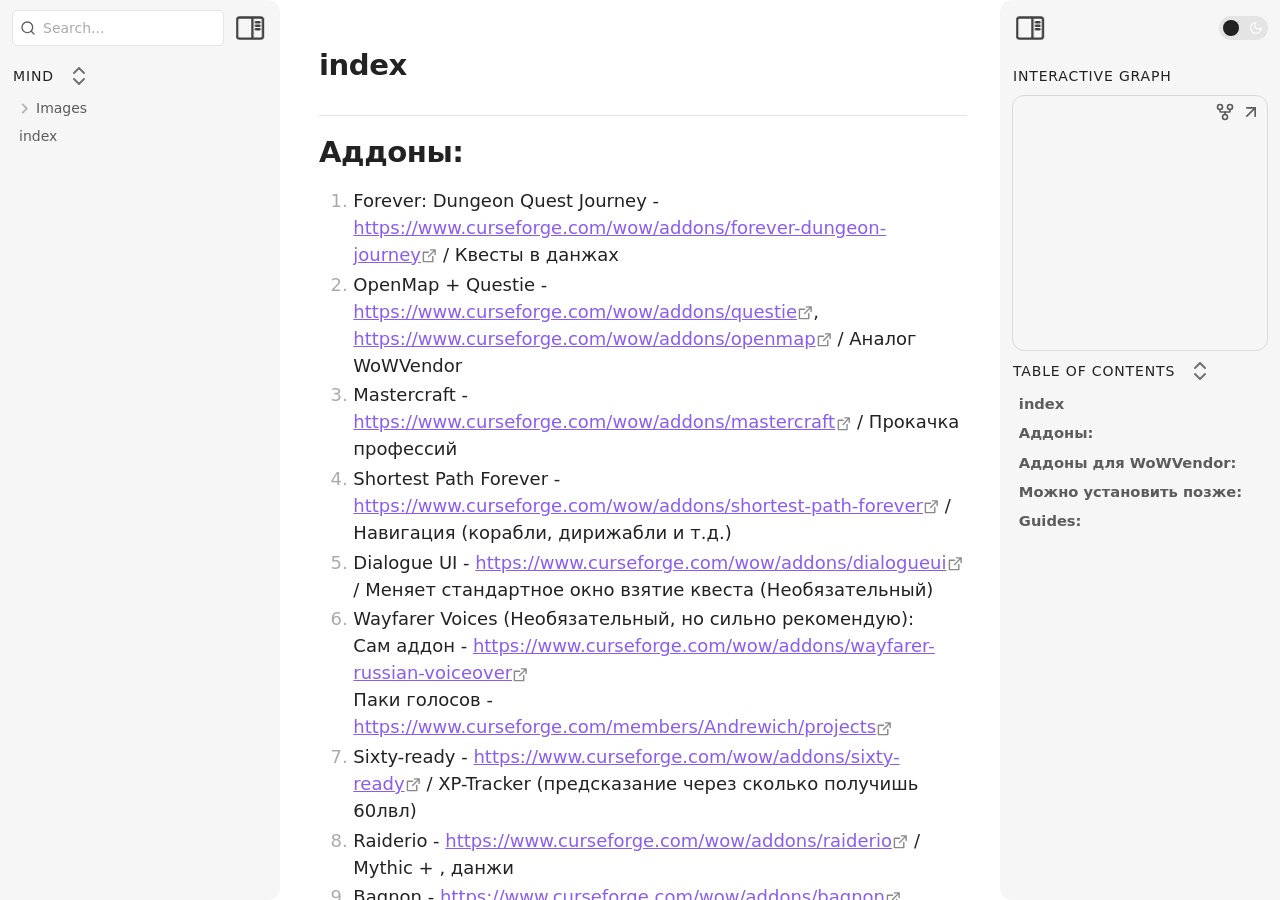
==== commit e27461c4: "feat: add 1 guide" ====
--- a/index.html
+++ b/index.html
@@ -8,7 +8,7 @@
 <meta property="og:type" content="website">
 <meta property="og:url" content="index.html">
 <meta property="og:image" content="images/pasted-image-20261106004734.png">
-<meta charset="UTF-8"><meta property="og:site_name" content="mind"><meta name="viewport" content="width=device-width, initial-scale=1.0, user-scalable=yes, minimum-scale=1.0, maximum-scale=5.0"><link rel="alternate" type="application/rss+xml" title="RSS Feed" href="site-lib/rss.xml"><script async="" id="webpage-script" src="site-lib/scripts/webpage.js" onload="this.onload=null;this.setAttribute(&quot;loaded&quot;, &quot;true&quot;)"></script><script async="" id="graph-wasm-script" src="site-lib/scripts/graph-wasm.js" onload="this.onload=null;this.setAttribute(&quot;loaded&quot;, &quot;true&quot;)"></script><script async="" id="graph-render-worker-script" src="site-lib/scripts/graph-render-worker.js" onload="this.onload=null;this.setAttribute(&quot;loaded&quot;, &quot;true&quot;)"></script><link rel="icon" href="site-lib/media/favicon.png"><link rel="preload" href="site-lib/styles/snippets.css" as="style" onload="this.onload=null;this.rel='stylesheet'"><noscript><link rel="stylesheet" href="site-lib/styles/snippets.css"></noscript><link rel="stylesheet" href="site-lib/styles/obsidian.css"><link rel="preload" href="site-lib/styles/global-variable-styles.css" as="style" onload="this.onload=null;this.rel='stylesheet'"><noscript><link rel="stylesheet" href="site-lib/styles/global-variable-styles.css"></noscript><link rel="preload" href="site-lib/styles/supported-plugins.css" as="style" onload="this.onload=null;this.rel='stylesheet'"><noscript><link rel="stylesheet" href="site-lib/styles/supported-plugins.css"></noscript><link rel="preload" href="site-lib/styles/main-styles.css" as="style" onload="this.onload=null;this.rel='stylesheet'"><noscript><link rel="stylesheet" href="site-lib/styles/main-styles.css"></noscript><style>body{--line-width:40em;--line-width-adaptive:40em;--file-line-width:40em;--sidebar-width:min(20em, 80vw);--collapse-arrow-size:11px;--tree-vertical-spacing:1.3em;--sidebar-margin:12px}:root{background-color:#202124}.sidebar{height:100%;font-size:14px;z-index:10;min-width:calc(var(--sidebar-width) + var(--divider-width-hover));max-width:calc(var(--sidebar-width) + var(--divider-width-hover));position:relative;overflow:hidden;overflow:clip;transition:min-width ease-in-out,max-width ease-in-out;transition-duration:.2s;contain:size}#left-sidebar{left:0}#right-sidebar{right:0}.sidebar.is-collapsed{min-width:0;max-width:0}.sidebar.floating{position:absolute}.sidebar .leaf-content{height:100%;min-width:calc(var(--sidebar-width) - var(--divider-width-hover));top:0;padding:var(--sidebar-margin);padding-top:4em;line-height:var(--line-height-tight);background-color:var(--background-secondary);transition:background-color,border-right,border-left,box-shadow;transition-duration:var(--color-fade-speed);transition-timing-function:ease-in-out;position:absolute;display:flex;flex-direction:column}.sidebar:not(.is-collapsed) .leaf-content{min-width:calc(max(100%,var(--sidebar-width)) - 3px);max-width:calc(max(100%,var(--sidebar-width)) - 3px)}#left-sidebar-content{left:0;border-top-right-radius:var(--radius-l);border-bottom-right-radius:var(--radius-l)}#right-sidebar-content{right:0;border-top-left-radius:var(--radius-l);border-bottom-left-radius:var(--radius-l)}.sidebar #left-sidebar-content,.sidebar #right-sidebar-content{contain:none!important;container-type:normal!important;animation:none!important}.sidebar:has(.leaf-content:empty):has(.topbar-content:empty){display:none}.sidebar-topbar{height:calc(2.3em + 2 * var(--sidebar-margin));width:var(--sidebar-width);padding:var(--sidebar-margin);z-index:1;position:fixed;display:flex;align-items:center;transition:width ease-in-out;transition-duration:inherit}.sidebar.is-collapsed .sidebar-topbar{width:calc(2.3em + var(--sidebar-margin) * 2)}.sidebar .sidebar-topbar.is-collapsed{width:0}#left-sidebar .sidebar-topbar{left:0;flex-direction:row;border-top-right-radius:var(--radius-l)}#right-sidebar .sidebar-topbar{right:0;flex-direction:row-reverse;border-top-left-radius:var(--radius-l)}#left-sidebar .topbar-content{margin-right:calc(2.3em + var(--sidebar-margin));flex-direction:row}#right-sidebar .topbar-content{margin-left:calc(2.3em + var(--sidebar-margin));flex-direction:row-reverse}.topbar-content{overflow:hidden visible;overflow:clip visible;width:100%;height:100%;display:flex;align-items:center;transition:inherit}.sidebar.is-collapsed .topbar-content{width:0;transition:inherit}.clickable-icon.sidebar-collapse-icon{background-color:transparent;color:var(--icon-color-focused);padding:2px!important;margin:0!important;height:100%!important;width:2.3em!important;margin-inline:0.14em!important;position:absolute}#left-sidebar .clickable-icon.sidebar-collapse-icon{transform:rotateY(180deg);right:var(--sidebar-margin)}#right-sidebar .clickable-icon.sidebar-collapse-icon{transform:rotateY(180deg);left:var(--sidebar-margin)}.clickable-icon.sidebar-collapse-icon svg.svg-icon{width:100%;height:100%}.feature-title{margin-left:1px;text-transform:uppercase;letter-spacing:.06em;margin-top:.75em;margin-bottom:.75em}.feature-header{display:flex;align-items:center;padding-top:0;font-size:1em;padding-left:0}body.floating-sidebars .sidebar{position:absolute}body{transition:background-color var(--color-fade-speed) ease-in-out}#navbar:not(:empty){display:flex;align-items:center;justify-content:space-between;padding:.5em 1em;width:100%}#main{display:flex;flex-direction:column;height:100%;width:100%;align-items:stretch;justify-content:center}#main-horizontal{display:flex;flex-direction:row;flex-grow:1;width:100%;align-items:stretch;justify-content:center}#center-content{flex-basis:100%;max-width:100%;width:100%;height:100%;display:flex;flex-direction:column;align-items:center;transition:opacity .2s ease-in-out;contain:inline-size}.hide{opacity:0!important;transition:opacity .2s ease-in-out;pointer-events:none}#center-content>.obsidian-document{padding-left:2em;padding-right:1em;margin-bottom:0;width:100%;width:-webkit-fill-available;width:-moz-available;width:fill-available;transition:background-color var(--color-fade-speed) ease-in-out;border-top-right-radius:var(--window-radius,var(--radius-m));border-top-left-radius:var(--window-radius,var(--radius-m));overflow-x:hidden!important;overflow-y:auto!important;display:flex!important;flex-direction:column!important;align-items:center!important;contain:inline-size}body #center-content>.obsidian-document>.markdown-preview-sizer{padding-bottom:80vh;width:100%;max-width:var(--line-width);flex-basis:var(--line-width);transition:background-color var(--color-fade-speed) ease-in-out;contain:inline-size}#center-content>.obsidian-document>div{width:100%!important;transition:background-color var(--color-fade-speed) ease-in-out;contain:inline-size}#center-content>.obsidian-document:not([data-type=markdown]).embed{display:flex;padding:1em;height:100%;width:100%;align-items:center;justify-content:center}#center-content>.obsidian-document:not([data-type=markdown]).embed>*{max-width:100%;max-height:100%;object-fit:contain}:not(h1,h2,h3,h4,h5,h6,li):has(> :is(.math,table)){overflow-x:auto!important}#center-content>.obsidian-document:not([data-type=markdown]){overflow-x:auto;contain:content;padding:0;margin:0;height:100%}.obsidian-document[data-type=attachment]{display:flex;flex-direction:column;align-items:center;justify-content:center;height:100%;width:100%}.obsidian-document[data-type=attachment]>*{outline:0;border:none;box-shadow:none}.obsidian-document[data-type=attachment] :is(img){max-width:90%;max-height:90%;object-fit:contain}.obsidian-document[data-type=attachment]>:is(audio){width:100%;max-width:min(90%,var(--line-width))}.obsidian-document[data-type=attachment]>:is(embed,iframe,video){width:100%;height:100%;max-width:100%;max-height:100%;object-fit:contain}.canvas-wrapper>:is(.header,.footer){z-index:100;position:absolute;display:flex;justify-content:center;flex-direction:column;width:100%;align-items:center}.scroll-highlight{position:absolute;width:100%;height:100%;pointer-events:none;z-index:1000;background-color:hsla(var(--color-accent-hsl),.25);opacity:0;padding:1em;inset:50%;translate:-50% -50%;border-radius:var(--radius-s)}</style><script defer="">async function loadIncludes(){let e=document.querySelectorAll("link[itemprop='include']");for(const t of e){let e=t.getAttribute("href");try{let o="";if(e.startsWith("https:")||e.startsWith("http:")||"file:"!=window.location.protocol){const n=await fetch(e);if(!n.ok){console.log("Could not include file: "+e),t?.remove();continue}o=await n.text()}else{const t=document.getElementById(btoa(encodeURI(e)));if(t){const e=JSON.parse(decodeURI(atob(t.getAttribute("value")??"")));o=e?.data??""}}let n=document.createRange().createContextualFragment(o);t.before(n),t.remove(),console.log("Included text: "+o),console.log("Included file: "+e)}catch(o){t?.remove(),console.log("Could not include file: "+e,o);continue}}}document.addEventListener("DOMContentLoaded",(()=>{loadIncludes()}));let isFileProtocol="file:"==location.protocol;function waitLoadScripts(e,t){let o=e.map((e=>document.getElementById(e+"-script")));!function e(n){let l=o[n],c=n+1;l?(l&&"true"!=l.getAttribute("loaded")||n<o.length&&e(c),n<o.length&&l.addEventListener("load",(()=>e(c)))):n<o.length?e(c):t()}(0)}</script></head><body class="publish css-settings-manager is-focused styled-scrollbars show-inline-title show-ribbon"><script defer="">let theme=localStorage.getItem("theme")||(window.matchMedia("(prefers-color-scheme: dark)").matches?"dark":"light");"dark"==theme?(document.body.classList.add("theme-dark"),document.body.classList.remove("theme-light")):(document.body.classList.add("theme-light"),document.body.classList.remove("theme-dark")),window.innerWidth<480?document.body.classList.add("is-phone"):window.innerWidth<768?document.body.classList.add("is-tablet"):window.innerWidth<1024?document.body.classList.add("is-small-screen"):document.body.classList.add("is-large-screen")</script><div class="parsed-feature-container" style="display: contents;"><link itemprop="include" href="site-lib/html/custom-head-content-content.html"></div><div id="main"><div id="navbar"></div><div id="main-horizontal"><div id="left-content" class="leaf" style="--sidebar-width: var(--sidebar-width-left);"><div id="left-sidebar" class="sidebar"><div class="sidebar-handle"></div><div class="sidebar-topbar"><div class="topbar-content"><div id="search-container"><div id="search-wrapper"><input enterkeyhint="search" type="search" spellcheck="false" placeholder="Search..."><div aria-label="Clear search" id="search-clear-button"></div></div></div></div><div class="clickable-icon sidebar-collapse-icon"><svg xmlns="http://www.w3.org/2000/svg" width="100%" height="100%" viewBox="0 0 24 24" fill="none" stroke="currentColor" stroke-width="3" stroke-linecap="round" stroke-linejoin="round" class="svg-icon"><path d="M21 3H3C1.89543 3 1 3.89543 1 5V19C1 20.1046 1.89543 21 3 21H21C22.1046 21 23 20.1046 23 19V5C23 3.89543 22.1046 3 21 3Z"></path><path d="M10 4V20"></path><path d="M4 7H7"></path><path d="M4 10H7"></path><path d="M4 13H7"></path></svg></div></div><div class="sidebar-content-wrapper"><div id="left-sidebar-content" class="leaf-content"><link itemprop="include" href="site-lib/html/file-tree-content.html"></div></div><script defer="">let ls = document.querySelector("#left-sidebar"); ls.classList.toggle("is-collapsed", window.innerWidth < 768); ls.style.setProperty("--sidebar-width", localStorage.getItem("sidebar-left-width"));</script></div></div><div id="center-content" class="leaf"><div class="obsidian-document markdown-preview-view markdown-rendered node-insert-event is-readable-line-width allow-fold-headings allow-fold-lists show-indentation-guide show-properties" data-type="markdown"><style id="MJX-CHTML-styles"></style><pre class="frontmatter language-yaml" style="display: none;"><code class="language-yaml is-loaded"><span class="token key atrule">cover</span><span class="token punctuation">:</span> <span class="token string">"[[meme.png]]"</span>
+<meta charset="UTF-8"><meta property="og:site_name" content="mind"><meta name="viewport" content="width=device-width, initial-scale=1.0, user-scalable=yes, minimum-scale=1.0, maximum-scale=5.0"><link rel="alternate" type="application/rss+xml" title="RSS Feed" href="site-lib/rss.xml"><script async="" id="webpage-script" src="site-lib/scripts/webpage.js" onload="this.onload=null;this.setAttribute(&quot;loaded&quot;, &quot;true&quot;)"></script><script async="" id="graph-wasm-script" src="site-lib/scripts/graph-wasm.js" onload="this.onload=null;this.setAttribute(&quot;loaded&quot;, &quot;true&quot;)"></script><script async="" id="graph-render-worker-script" src="site-lib/scripts/graph-render-worker.js" onload="this.onload=null;this.setAttribute(&quot;loaded&quot;, &quot;true&quot;)"></script><link rel="icon" href="site-lib/media/favicon.png"><link rel="preload" href="site-lib/styles/snippets.css" as="style" onload="this.onload=null;this.rel='stylesheet'"><noscript><link rel="stylesheet" href="site-lib/styles/snippets.css"></noscript><link rel="stylesheet" href="site-lib/styles/obsidian.css"><link rel="preload" href="site-lib/styles/global-variable-styles.css" as="style" onload="this.onload=null;this.rel='stylesheet'"><noscript><link rel="stylesheet" href="site-lib/styles/global-variable-styles.css"></noscript><link rel="preload" href="site-lib/styles/supported-plugins.css" as="style" onload="this.onload=null;this.rel='stylesheet'"><noscript><link rel="stylesheet" href="site-lib/styles/supported-plugins.css"></noscript><link rel="preload" href="site-lib/styles/main-styles.css" as="style" onload="this.onload=null;this.rel='stylesheet'"><noscript><link rel="stylesheet" href="site-lib/styles/main-styles.css"></noscript><style>body{--line-width:40em;--line-width-adaptive:40em;--file-line-width:40em;--sidebar-width:min(20em, 80vw);--collapse-arrow-size:11px;--tree-vertical-spacing:1.3em;--sidebar-margin:12px}:root{background-color:#202124}.sidebar{height:100%;font-size:14px;z-index:10;min-width:calc(var(--sidebar-width) + var(--divider-width-hover));max-width:calc(var(--sidebar-width) + var(--divider-width-hover));position:relative;overflow:hidden;overflow:clip;transition:min-width ease-in-out,max-width ease-in-out;transition-duration:.2s;contain:size}#left-sidebar{left:0}#right-sidebar{right:0}.sidebar.is-collapsed{min-width:0;max-width:0}.sidebar.floating{position:absolute}.sidebar .leaf-content{height:100%;min-width:calc(var(--sidebar-width) - var(--divider-width-hover));top:0;padding:var(--sidebar-margin);padding-top:4em;line-height:var(--line-height-tight);background-color:var(--background-secondary);transition:background-color,border-right,border-left,box-shadow;transition-duration:var(--color-fade-speed);transition-timing-function:ease-in-out;position:absolute;display:flex;flex-direction:column}.sidebar:not(.is-collapsed) .leaf-content{min-width:calc(max(100%,var(--sidebar-width)) - 3px);max-width:calc(max(100%,var(--sidebar-width)) - 3px)}#left-sidebar-content{left:0;border-top-right-radius:var(--radius-l);border-bottom-right-radius:var(--radius-l)}#right-sidebar-content{right:0;border-top-left-radius:var(--radius-l);border-bottom-left-radius:var(--radius-l)}.sidebar #left-sidebar-content,.sidebar #right-sidebar-content{contain:none!important;container-type:normal!important;animation:none!important}.sidebar:has(.leaf-content:empty):has(.topbar-content:empty){display:none}.sidebar-topbar{height:calc(2.3em + 2 * var(--sidebar-margin));width:var(--sidebar-width);padding:var(--sidebar-margin);z-index:1;position:fixed;display:flex;align-items:center;transition:width ease-in-out;transition-duration:inherit}.sidebar.is-collapsed .sidebar-topbar{width:calc(2.3em + var(--sidebar-margin) * 2)}.sidebar .sidebar-topbar.is-collapsed{width:0}#left-sidebar .sidebar-topbar{left:0;flex-direction:row;border-top-right-radius:var(--radius-l)}#right-sidebar .sidebar-topbar{right:0;flex-direction:row-reverse;border-top-left-radius:var(--radius-l)}#left-sidebar .topbar-content{margin-right:calc(2.3em + var(--sidebar-margin));flex-direction:row}#right-sidebar .topbar-content{margin-left:calc(2.3em + var(--sidebar-margin));flex-direction:row-reverse}.topbar-content{overflow:hidden visible;overflow:clip visible;width:100%;height:100%;display:flex;align-items:center;transition:inherit}.sidebar.is-collapsed .topbar-content{width:0;transition:inherit}.clickable-icon.sidebar-collapse-icon{background-color:transparent;color:var(--icon-color-focused);padding:2px!important;margin:0!important;height:100%!important;width:2.3em!important;margin-inline:0.14em!important;position:absolute}#left-sidebar .clickable-icon.sidebar-collapse-icon{transform:rotateY(180deg);right:var(--sidebar-margin)}#right-sidebar .clickable-icon.sidebar-collapse-icon{transform:rotateY(180deg);left:var(--sidebar-margin)}.clickable-icon.sidebar-collapse-icon svg.svg-icon{width:100%;height:100%}.feature-title{margin-left:1px;text-transform:uppercase;letter-spacing:.06em;margin-top:.75em;margin-bottom:.75em}.feature-header{display:flex;align-items:center;padding-top:0;font-size:1em;padding-left:0}body.floating-sidebars .sidebar{position:absolute}body{transition:background-color var(--color-fade-speed) ease-in-out}#navbar:not(:empty){display:flex;align-items:center;justify-content:space-between;padding:.5em 1em;width:100%}#main{display:flex;flex-direction:column;height:100%;width:100%;align-items:stretch;justify-content:center}#main-horizontal{display:flex;flex-direction:row;flex-grow:1;width:100%;align-items:stretch;justify-content:center}#center-content{flex-basis:100%;max-width:100%;width:100%;height:100%;display:flex;flex-direction:column;align-items:center;transition:opacity .2s ease-in-out;contain:inline-size}.hide{opacity:0!important;transition:opacity .2s ease-in-out;pointer-events:none}#center-content>.obsidian-document{padding-left:2em;padding-right:1em;margin-bottom:0;width:100%;width:-webkit-fill-available;width:-moz-available;width:fill-available;transition:background-color var(--color-fade-speed) ease-in-out;border-top-right-radius:var(--window-radius,var(--radius-m));border-top-left-radius:var(--window-radius,var(--radius-m));overflow-x:hidden!important;overflow-y:auto!important;display:flex!important;flex-direction:column!important;align-items:center!important;contain:inline-size}body #center-content>.obsidian-document>.markdown-preview-sizer{padding-bottom:80vh;width:100%;max-width:var(--line-width);flex-basis:var(--line-width);transition:background-color var(--color-fade-speed) ease-in-out;contain:inline-size}#center-content>.obsidian-document>div{width:100%!important;transition:background-color var(--color-fade-speed) ease-in-out;contain:inline-size}#center-content>.obsidian-document:not([data-type=markdown]).embed{display:flex;padding:1em;height:100%;width:100%;align-items:center;justify-content:center}#center-content>.obsidian-document:not([data-type=markdown]).embed>*{max-width:100%;max-height:100%;object-fit:contain}:not(h1,h2,h3,h4,h5,h6,li):has(> :is(.math,table)){overflow-x:auto!important}#center-content>.obsidian-document:not([data-type=markdown]){overflow-x:auto;contain:content;padding:0;margin:0;height:100%}.obsidian-document[data-type=attachment]{display:flex;flex-direction:column;align-items:center;justify-content:center;height:100%;width:100%}.obsidian-document[data-type=attachment]>*{outline:0;border:none;box-shadow:none}.obsidian-document[data-type=attachment] :is(img){max-width:90%;max-height:90%;object-fit:contain}.obsidian-document[data-type=attachment]>:is(audio){width:100%;max-width:min(90%,var(--line-width))}.obsidian-document[data-type=attachment]>:is(embed,iframe,video){width:100%;height:100%;max-width:100%;max-height:100%;object-fit:contain}.canvas-wrapper>:is(.header,.footer){z-index:100;position:absolute;display:flex;justify-content:center;flex-direction:column;width:100%;align-items:center}.scroll-highlight{position:absolute;width:100%;height:100%;pointer-events:none;z-index:1000;background-color:hsla(var(--color-accent-hsl),.25);opacity:0;padding:1em;inset:50%;translate:-50% -50%;border-radius:var(--radius-s)}</style><script defer="">async function loadIncludes(){let e=document.querySelectorAll("link[itemprop='include']");for(const t of e){let e=t.getAttribute("href");try{let o="";if(e.startsWith("https:")||e.startsWith("http:")||"file:"!=window.location.protocol){const n=await fetch(e);if(!n.ok){console.log("Could not include file: "+e),t?.remove();continue}o=await n.text()}else{const t=document.getElementById(btoa(encodeURI(e)));if(t){const e=JSON.parse(decodeURI(atob(t.getAttribute("value")??"")));o=e?.data??""}}let n=document.createRange().createContextualFragment(o);t.before(n),t.remove(),console.log("Included text: "+o),console.log("Included file: "+e)}catch(o){t?.remove(),console.log("Could not include file: "+e,o);continue}}}document.addEventListener("DOMContentLoaded",(()=>{loadIncludes()}));let isFileProtocol="file:"==location.protocol;function waitLoadScripts(e,t){let o=e.map((e=>document.getElementById(e+"-script")));!function e(n){let l=o[n],c=n+1;l?(l&&"true"!=l.getAttribute("loaded")||n<o.length&&e(c),n<o.length&&l.addEventListener("load",(()=>e(c)))):n<o.length?e(c):t()}(0)}</script></head><body class="publish css-settings-manager styled-scrollbars show-inline-title show-ribbon is-focused"><script defer="">let theme=localStorage.getItem("theme")||(window.matchMedia("(prefers-color-scheme: dark)").matches?"dark":"light");"dark"==theme?(document.body.classList.add("theme-dark"),document.body.classList.remove("theme-light")):(document.body.classList.add("theme-light"),document.body.classList.remove("theme-dark")),window.innerWidth<480?document.body.classList.add("is-phone"):window.innerWidth<768?document.body.classList.add("is-tablet"):window.innerWidth<1024?document.body.classList.add("is-small-screen"):document.body.classList.add("is-large-screen")</script><div class="parsed-feature-container" style="display: contents;"><link itemprop="include" href="site-lib/html/custom-head-content-content.html"></div><div id="main"><div id="navbar"></div><div id="main-horizontal"><div id="left-content" class="leaf" style="--sidebar-width: var(--sidebar-width-left);"><div id="left-sidebar" class="sidebar"><div class="sidebar-handle"></div><div class="sidebar-topbar"><div class="topbar-content"><div id="search-container"><div id="search-wrapper"><input enterkeyhint="search" type="search" spellcheck="false" placeholder="Search..."><div aria-label="Clear search" id="search-clear-button"></div></div></div></div><div class="clickable-icon sidebar-collapse-icon"><svg xmlns="http://www.w3.org/2000/svg" width="100%" height="100%" viewBox="0 0 24 24" fill="none" stroke="currentColor" stroke-width="3" stroke-linecap="round" stroke-linejoin="round" class="svg-icon"><path d="M21 3H3C1.89543 3 1 3.89543 1 5V19C1 20.1046 1.89543 21 3 21H21C22.1046 21 23 20.1046 23 19V5C23 3.89543 22.1046 3 21 3Z"></path><path d="M10 4V20"></path><path d="M4 7H7"></path><path d="M4 10H7"></path><path d="M4 13H7"></path></svg></div></div><div class="sidebar-content-wrapper"><div id="left-sidebar-content" class="leaf-content"><link itemprop="include" href="site-lib/html/file-tree-content.html"></div></div><script defer="">let ls = document.querySelector("#left-sidebar"); ls.classList.toggle("is-collapsed", window.innerWidth < 768); ls.style.setProperty("--sidebar-width", localStorage.getItem("sidebar-left-width"));</script></div></div><div id="center-content" class="leaf"><div class="obsidian-document markdown-preview-view markdown-rendered node-insert-event is-readable-line-width allow-fold-headings allow-fold-lists show-indentation-guide show-properties" data-type="markdown"><style id="MJX-CHTML-styles"></style><pre class="frontmatter language-yaml" style="display: none;"><code class="language-yaml is-loaded"><span class="token key atrule">cover</span><span class="token punctuation">:</span> <span class="token string">"[[meme.png]]"</span>
 <span class="token key atrule">cover_shape</span><span class="token punctuation">:</span> horizontal<span class="token punctuation">-</span>contain</code><button class="copy-code-button"><svg xmlns="http://www.w3.org/2000/svg" width="24" height="24" viewBox="0 0 24 24" fill="none" stroke="currentColor" stroke-width="2" stroke-linecap="round" stroke-linejoin="round" class="svg-icon lucide-copy"><rect x="8" y="8" width="14" height="14" rx="2" ry="2"></rect><path d="M4 16c-1.1 0-2-.9-2-2V4c0-1.1.9-2 2-2h10c1.1 0 2 .9 2 2"></path></svg></button></pre><div class="markdown-preview-sizer markdown-preview-section"><div class="header"><h1 class="page-title heading inline-title" id="index_0">index</h1><div class="data-bar"></div></div><div class="markdown-preview-pusher" style="width: 1px; height: 0.1px; margin-bottom: 0px;"></div><div class="el-h1"><h1 data-heading="Аддоны:" dir="auto" class="heading" id="Аддоны_0"><span class="heading-collapse-indicator collapse-indicator collapse-icon"><svg xmlns="http://www.w3.org/2000/svg" width="24" height="24" viewBox="0 0 24 24" fill="none" stroke="currentColor" stroke-width="2" stroke-linecap="round" stroke-linejoin="round" class="svg-icon right-triangle"><path d="M3 8L12 17L21 8"></path></svg></span>Аддоны:</h1></div><div class="el-ol"><ol>
 <li data-line="0" dir="auto">Forever: Dungeon Quest Journey - <a rel="noopener nofollow" class="external-link is-unresolved" href="https://www.curseforge.com/wow/addons/forever-dungeon-journey" target="_self">https://www.curseforge.com/wow/addons/forever-dungeon-journey</a> / Квесты в данжах</li>
 <li data-line="1" dir="auto">OpenMap + Questie - <a rel="noopener nofollow" class="external-link is-unresolved" href="https://www.curseforge.com/wow/addons/questie" target="_self">https://www.curseforge.com/wow/addons/questie</a>, <a rel="noopener nofollow" class="external-link is-unresolved" href="https://www.curseforge.com/wow/addons/openmap" target="_self">https://www.curseforge.com/wow/addons/openmap</a> / Аналог WoWVendor</li>
@@ -23,16 +23,19 @@
 <li data-line="10" dir="auto">Bagnon - <a rel="noopener nofollow" class="external-link is-unresolved" href="https://www.curseforge.com/wow/addons/bagnon" target="_self">https://www.curseforge.com/wow/addons/bagnon</a> </li>
 <li data-line="11" dir="auto">RXP-Quest-Guides - <a rel="noopener nofollow" class="external-link is-unresolved" href="https://www.curseforge.com/wow/addons/rxp-quest-guides" target="_self">https://www.curseforge.com/wow/addons/rxp-quest-guides</a> / Пользовательские руководства и инструменты квестов для дополнения RestedXP</li>
 <li data-line="12" dir="auto">GatherMate2 - <a rel="noopener nofollow" class="external-link is-unresolved" href="https://www.curseforge.com/wow/addons/gathermate2" target="_self">https://www.curseforge.com/wow/addons/gathermate2</a> / Показывает руды, траву и т.д.</li>
+<li data-line="13" dir="auto">What's Training? - <a rel="noopener nofollow" class="external-link is-unresolved" href="https://www.curseforge.com/wow/addons/whats-training" target="_self">https://www.curseforge.com/wow/addons/whats-training</a> / Показывает скиллы которые ты можешь прокачать у тренера  </li>
+<li data-line="14" dir="auto">Chat - <a rel="noopener nofollow" class="external-link is-unresolved" href="https://www.curseforge.com/wow/addons/chattynator" target="_self">https://www.curseforge.com/wow/addons/chattynator</a> / UI </li>
 </ol></div><div class="el-h1"><h1 data-heading="Аддоны для WoWVendor:" dir="auto" class="heading" id="Аддоны_для_WoWVendor_0"><span class="heading-collapse-indicator collapse-indicator collapse-icon"><svg xmlns="http://www.w3.org/2000/svg" width="24" height="24" viewBox="0 0 24 24" fill="none" stroke="currentColor" stroke-width="2" stroke-linecap="round" stroke-linejoin="round" class="svg-icon right-triangle"><path d="M3 8L12 17L21 8"></path></svg></span>Аддоны для WoWVendor:</h1></div><div class="el-ol"><ol>
-<li data-line="0" dir="auto">Timber's Ding Pics - <a data-tooltip-position="top" aria-label="https://www.dropbox.com/scl/fi/9ydyr6zr4na9pudesp8cx/TimbersDingPics.zip?rlkey=1by35k773s2cxdbnnfzrr93y1&amp;st=e7dhc0w8&amp;dl=0" rel="noopener nofollow" class="external-link is-unresolved" href="https://www.dropbox.com/scl/fi/9ydyr6zr4na9pudesp8cx/TimbersDingPics.zip?rlkey=1by35k773s2cxdbnnfzrr93y1&amp;st=e7dhc0w8&amp;dl=0" target="_self">link</a> / Автоматически делать снимок экрана + /time</li>
+<li data-line="0" dir="auto">Timber's Ding Pics - <a data-tooltip-position="top" aria-label="https://www.dropbox.com/scl/fi/9ydyr6zr4na9pudesp8cx/TimbersDingPics.zip?rlkey=1by35k773s2cxdbnnfzrr93y1&amp;st=lbnb1my8&amp;dl=0" rel="noopener nofollow" class="external-link is-unresolved" href="https://www.dropbox.com/scl/fi/9ydyr6zr4na9pudesp8cx/TimbersDingPics.zip?rlkey=1by35k773s2cxdbnnfzrr93y1&amp;st=lbnb1my8&amp;dl=0" target="_self">link</a> / Автоматически делать снимок экрана + /played</li>
 </ol></div><div class="el-h1"><h1 data-heading="Можно установить позже:" dir="auto" class="heading" id="Можно_установить_позже_0"><span class="heading-collapse-indicator collapse-indicator collapse-icon"><svg xmlns="http://www.w3.org/2000/svg" width="24" height="24" viewBox="0 0 24 24" fill="none" stroke="currentColor" stroke-width="2" stroke-linecap="round" stroke-linejoin="round" class="svg-icon right-triangle"><path d="M3 8L12 17L21 8"></path></svg></span>Можно установить позже:</h1></div><div class="el-ol"><ol>
 <li data-line="0" dir="auto">WeakAuras - <a rel="noopener nofollow" class="external-link is-unresolved" href="https://www.curseforge.com/wow/addons/weakauras-2" target="_self">https://www.curseforge.com/wow/addons/weakauras-2</a> / Мощная комплексная утилита для отображения графики и информации на основе баффов, дебаффов и других триггеров.</li>
 <li data-line="1" dir="auto">DBM - <a rel="noopener nofollow" class="external-link is-unresolved" href="https://www.curseforge.com/wow/addons/deadly-boss-mods" target="_self">https://www.curseforge.com/wow/addons/deadly-boss-mods</a> / Лучший помощник в сражениях, который предоставит вам информацию о бое, которую легко обработать с первого взгляда. DBM стремится сосредоточиться на том, что с вами происходит, и на том, что ВАМ нужно с этим делать.</li>
 <li data-line="2" dir="auto">Bartender4 - <a rel="noopener nofollow" class="external-link is-unresolved" href="https://www.curseforge.com/wow/addons/bartender4" target="_self">https://www.curseforge.com/wow/addons/bartender4</a> / Панель способностей</li>
-</ol></div><div class="el-hr"><hr></div><div class="el-h1"><h1 data-heading="Wowhead Guides:" dir="auto" class="heading" id="Wowhead_Guides_0"><span class="heading-collapse-indicator collapse-indicator collapse-icon"><svg xmlns="http://www.w3.org/2000/svg" width="24" height="24" viewBox="0 0 24 24" fill="none" stroke="currentColor" stroke-width="2" stroke-linecap="round" stroke-linejoin="round" class="svg-icon right-triangle"><path d="M3 8L12 17L21 8"></path></svg></span>Wowhead Guides:</h1></div><div class="el-p"><p dir="auto"><span alt="left" src="images/pasted-image-20261106004734.png" class="internal-embed media-embed image-embed is-loaded" target="_self" style="width: 27px; max-width: 100%;"><img alt="left" src="images/pasted-image-20261106004734.png" target="_self" style="width: 27px; max-width: 100%;"></span><a data-tooltip-position="top" aria-label="https://www.wowhead.com/forever/guide/classes/warrior/fury/talent-builds-pve-dps" rel="noopener nofollow" class="external-link is-unresolved" href="https://www.wowhead.com/forever/guide/classes/warrior/fury/talent-builds-pve-dps" target="_self">Fury Warrior Guide</a></p></div><div class="el-hr"><hr></div><div class="el-center"><center><b> Best DPS Tier List for WoW: Forever</b></center></div><div class="el-p"><p dir="auto"><span alt="Pasted image 20261106025859.png" src="images/pasted-image-20261106025859.png" class="internal-embed media-embed image-embed is-loaded" target="_self"><img alt="Pasted image 20261106025859.png" src="images/pasted-image-20261106025859.png" target="_self"></span></p></div><div class="footer"><div class="data-bar"></div></div></div></div></div><div id="right-content" class="leaf" style="--sidebar-width: var(--sidebar-width-right);"><div id="right-sidebar" class="sidebar"><div class="sidebar-handle"></div><div class="sidebar-topbar"><div class="topbar-content"><label class="theme-toggle-container" for="theme-toggle-input" id=""><input class="theme-toggle-input" type="checkbox" id="theme-toggle-input"><div class="toggle-background"></div></label></div><div class="clickable-icon sidebar-collapse-icon"><svg xmlns="http://www.w3.org/2000/svg" width="100%" height="100%" viewBox="0 0 24 24" fill="none" stroke="currentColor" stroke-width="3" stroke-linecap="round" stroke-linejoin="round" class="svg-icon"><path d="M21 3H3C1.89543 3 1 3.89543 1 5V19C1 20.1046 1.89543 21 3 21H21C22.1046 21 23 20.1046 23 19V5C23 3.89543 22.1046 3 21 3Z"></path><path d="M10 4V20"></path><path d="M4 7H7"></path><path d="M4 10H7"></path><path d="M4 13H7"></path></svg></div></div><div class="sidebar-content-wrapper"><div id="right-sidebar-content" class="leaf-content"><div class="graph-view-wrapper"><div class="feature-header"><div class="feature-title">Interactive Graph</div></div><div class="graph-view-placeholder">
+</ol></div><div class="el-hr"><hr></div><div class="el-h1"><h1 data-heading="Guides:" dir="auto" class="heading" id="Guides_0"><span class="heading-collapse-indicator collapse-indicator collapse-icon"><svg xmlns="http://www.w3.org/2000/svg" width="24" height="24" viewBox="0 0 24 24" fill="none" stroke="currentColor" stroke-width="2" stroke-linecap="round" stroke-linejoin="round" class="svg-icon right-triangle"><path d="M3 8L12 17L21 8"></path></svg></span>Guides:</h1></div><div class="el-p"><p dir="auto"><span alt="left" src="images/pasted-image-20261106004734.png" class="internal-embed media-embed image-embed is-loaded" target="_self" style="width: 27px; max-width: 100%;"><img alt="left" src="images/pasted-image-20261106004734.png" target="_self" style="width: 27px; max-width: 100%;"></span><a data-tooltip-position="top" aria-label="https://www.wowhead.com/forever/guide/classes/warrior/fury/talent-builds-pve-dps" rel="noopener nofollow" class="external-link is-unresolved" href="https://www.wowhead.com/forever/guide/classes/warrior/fury/talent-builds-pve-dps" target="_self">Wowhead Fury Warrior Guide</a><br>
+<span alt="left" src="images/pasted-image-20261106004734.png" class="internal-embed media-embed image-embed is-loaded" target="_self" style="width: 27px; max-width: 100%;"><img alt="left" src="images/pasted-image-20261106004734.png" target="_self" style="width: 27px; max-width: 100%;"></span>[Mobalytics Fury Warrior Guide](<a data-tooltip-position="top" aria-label="https://mobalytics.gg/wow-forever/classes/fury-warrior-guide#27-talents-0" rel="noopener nofollow" class="external-link is-unresolved" href="https://mobalytics.gg/wow-forever/classes/fury-warrior-guide#27-talents-0" target="_self">https://www.wowhead.com/forever/guide/classes/warrior/fury/talent-builds-pve-dps</a></p></div><div class="el-hr"><hr></div><div class="el-center"><center><b> Best DPS Tier List for WoW: Forever</b></center></div><div class="el-p"><p dir="auto"><span alt="Pasted image 20261106025859.png" src="images/pasted-image-20261106025859.png" class="internal-embed media-embed image-embed is-loaded" target="_self"><img alt="Pasted image 20261106025859.png" src="images/pasted-image-20261106025859.png" target="_self"></span></p></div><div class="footer"><div class="data-bar"></div></div></div></div></div><div id="right-content" class="leaf" style="--sidebar-width: var(--sidebar-width-right);"><div id="right-sidebar" class="sidebar"><div class="sidebar-handle"></div><div class="sidebar-topbar"><div class="topbar-content"><label class="theme-toggle-container" for="theme-toggle-input" id=""><input class="theme-toggle-input" type="checkbox" id="theme-toggle-input"><div class="toggle-background"></div></label></div><div class="clickable-icon sidebar-collapse-icon"><svg xmlns="http://www.w3.org/2000/svg" width="100%" height="100%" viewBox="0 0 24 24" fill="none" stroke="currentColor" stroke-width="3" stroke-linecap="round" stroke-linejoin="round" class="svg-icon"><path d="M21 3H3C1.89543 3 1 3.89543 1 5V19C1 20.1046 1.89543 21 3 21H21C22.1046 21 23 20.1046 23 19V5C23 3.89543 22.1046 3 21 3Z"></path><path d="M10 4V20"></path><path d="M4 7H7"></path><path d="M4 10H7"></path><path d="M4 13H7"></path></svg></div></div><div class="sidebar-content-wrapper"><div id="right-sidebar-content" class="leaf-content"><div class="graph-view-wrapper"><div class="feature-header"><div class="feature-title">Interactive Graph</div></div><div class="graph-view-placeholder">
 		<div class="graph-view-container">
 			<div class="graph-icon graph-expand" role="button" aria-label="Expand" data-tooltip-position="top"><svg xmlns="http://www.w3.org/2000/svg" width="24" height="24" viewBox="0 0 24 24" fill="none" stroke="currentColor" stroke-width="2" stroke-linecap="round" stroke-linejoin="round" class="svg-icon"><line x1="7" y1="17" x2="17" y2="7"></line><polyline points="7 7 17 7 17 17"></polyline></svg></div>
 			<div class="graph-icon graph-global" role="button" aria-label="Global Graph" data-tooltip-position="top"><svg xmlns="http://www.w3.org/2000/svg" width="24" height="24" viewBox="0 0 24 24" fill="none" stroke="currentColor" stroke-width="2" stroke-linecap="round" stroke-linejoin="round" class="svg-icon lucide-git-fork"><circle cx="12" cy="18" r="3"></circle><circle cx="6" cy="6" r="3"></circle><circle cx="18" cy="6" r="3"></circle><path d="M18 9v2c0 .6-.4 1-1 1H7c-.6 0-1-.4-1-1V9"></path><path d="M12 12v3"></path></svg></div>
 			<canvas id="graph-canvas" class="hide" width="512px" height="512px"></canvas>
 		</div>
-		</div></div><div id="outline" class=" tree-container"><div class="feature-header"><div class="feature-title">Table Of Contents</div><button class="clickable-icon nav-action-button tree-collapse-all" aria-label="Collapse All"><svg xmlns="http://www.w3.org/2000/svg" width="24" height="24" viewBox="0 0 24 24" fill="none" stroke="currentColor" stroke-width="2" stroke-linecap="round" stroke-linejoin="round"></svg></button></div><div class="tree-item" data-depth="1"><a class="tree-item-self is-clickable" href="index.html#index_0" data-path="#index_0"><div class="tree-item-inner heading-link" heading-name="index">index</div></a><div class="tree-item-children"></div></div><div class="tree-item" data-depth="1"><a class="tree-item-self is-clickable" href="index.html#Аддоны_0" data-path="#Аддоны_0"><div class="tree-item-inner heading-link" heading-name="Аддоны:">Аддоны:</div></a><div class="tree-item-children"></div></div><div class="tree-item" data-depth="1"><a class="tree-item-self is-clickable" href="index.html#Аддоны_для_WoWVendor_0" data-path="#Аддоны_для_WoWVendor_0"><div class="tree-item-inner heading-link" heading-name="Аддоны для WoWVendor:">Аддоны для WoWVendor:</div></a><div class="tree-item-children"></div></div><div class="tree-item" data-depth="1"><a class="tree-item-self is-clickable" href="index.html#Можно_установить_позже_0" data-path="#Можно_установить_позже_0"><div class="tree-item-inner heading-link" heading-name="Можно установить позже:">Можно установить позже:</div></a><div class="tree-item-children"></div></div><div class="tree-item" data-depth="1"><a class="tree-item-self is-clickable" href="index.html#Wowhead_Guides_0" data-path="#Wowhead_Guides_0"><div class="tree-item-inner heading-link" heading-name="Wowhead Guides:">Wowhead Guides:</div></a><div class="tree-item-children"></div></div></div></div></div><script defer="">let rs = document.querySelector("#right-sidebar"); rs.classList.toggle("is-collapsed", window.innerWidth < 768); rs.style.setProperty("--sidebar-width", localStorage.getItem("sidebar-right-width"));</script></div></div></div></div></body></html>+		</div></div><div id="outline" class=" tree-container"><div class="feature-header"><div class="feature-title">Table Of Contents</div><button class="clickable-icon nav-action-button tree-collapse-all" aria-label="Collapse All"><svg xmlns="http://www.w3.org/2000/svg" width="24" height="24" viewBox="0 0 24 24" fill="none" stroke="currentColor" stroke-width="2" stroke-linecap="round" stroke-linejoin="round"></svg></button></div><div class="tree-item" data-depth="1"><a class="tree-item-self is-clickable" href="index.html#index_0" data-path="#index_0"><div class="tree-item-inner heading-link" heading-name="index">index</div></a><div class="tree-item-children"></div></div><div class="tree-item" data-depth="1"><a class="tree-item-self is-clickable" href="index.html#Аддоны_0" data-path="#Аддоны_0"><div class="tree-item-inner heading-link" heading-name="Аддоны:">Аддоны:</div></a><div class="tree-item-children"></div></div><div class="tree-item" data-depth="1"><a class="tree-item-self is-clickable" href="index.html#Аддоны_для_WoWVendor_0" data-path="#Аддоны_для_WoWVendor_0"><div class="tree-item-inner heading-link" heading-name="Аддоны для WoWVendor:">Аддоны для WoWVendor:</div></a><div class="tree-item-children"></div></div><div class="tree-item" data-depth="1"><a class="tree-item-self is-clickable" href="index.html#Можно_установить_позже_0" data-path="#Можно_установить_позже_0"><div class="tree-item-inner heading-link" heading-name="Можно установить позже:">Можно установить позже:</div></a><div class="tree-item-children"></div></div><div class="tree-item" data-depth="1"><a class="tree-item-self is-clickable" href="index.html#Guides_0" data-path="#Guides_0"><div class="tree-item-inner heading-link" heading-name="Guides:">Guides:</div></a><div class="tree-item-children"></div></div></div></div></div><script defer="">let rs = document.querySelector("#right-sidebar"); rs.classList.toggle("is-collapsed", window.innerWidth < 768); rs.style.setProperty("--sidebar-width", localStorage.getItem("sidebar-right-width"));</script></div></div></div></div></body></html>
